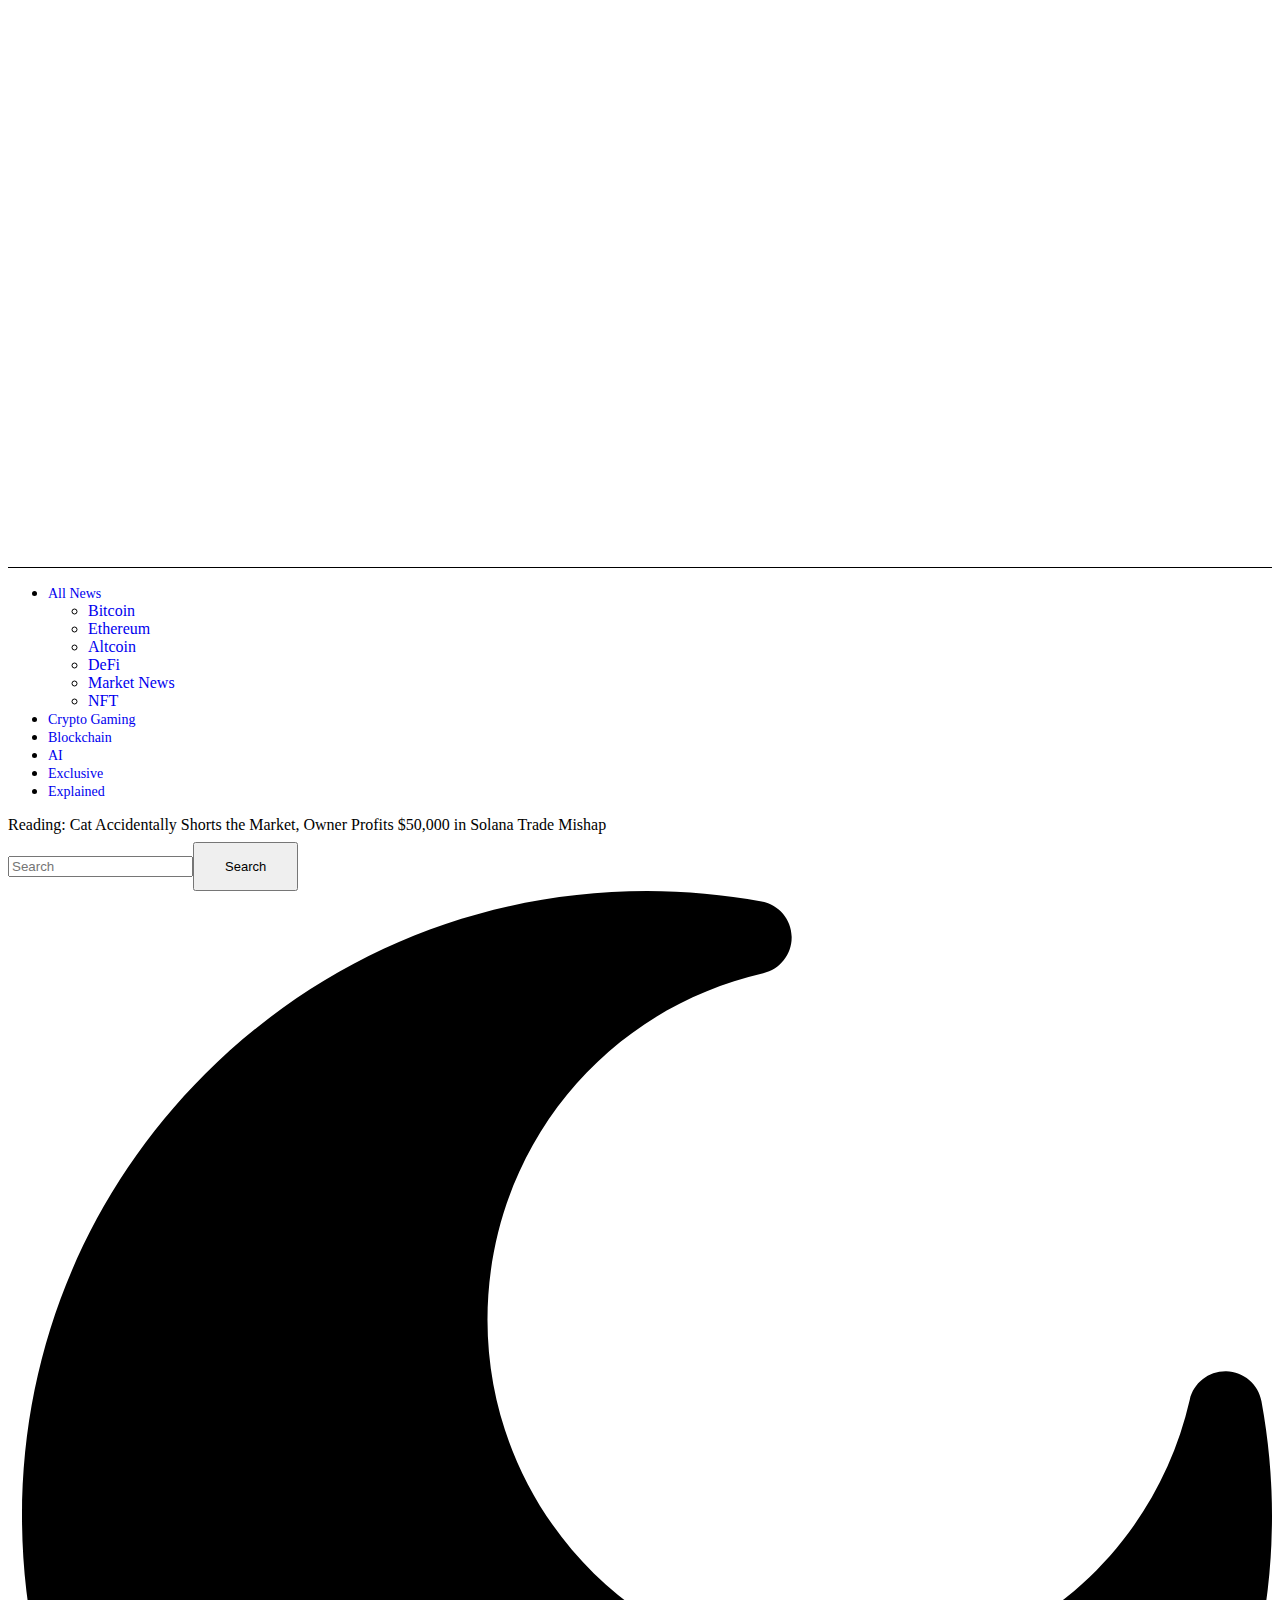
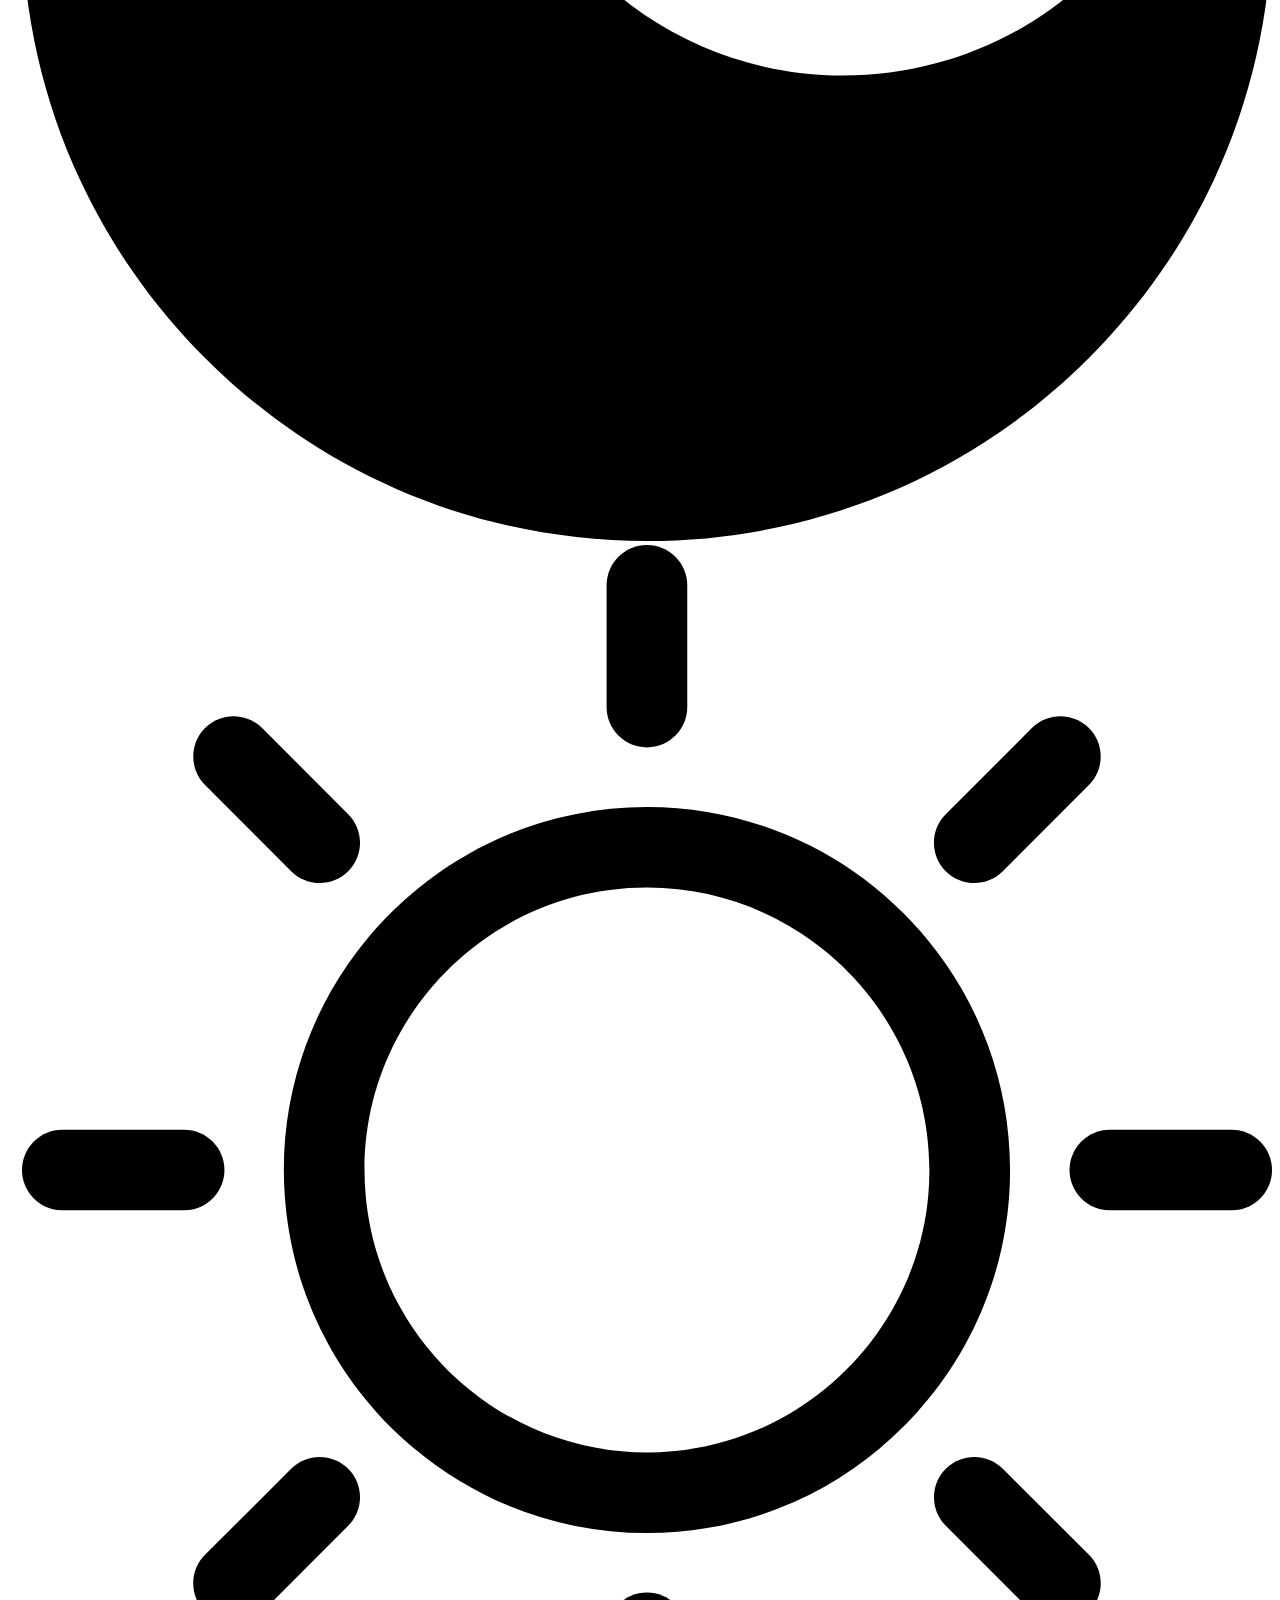
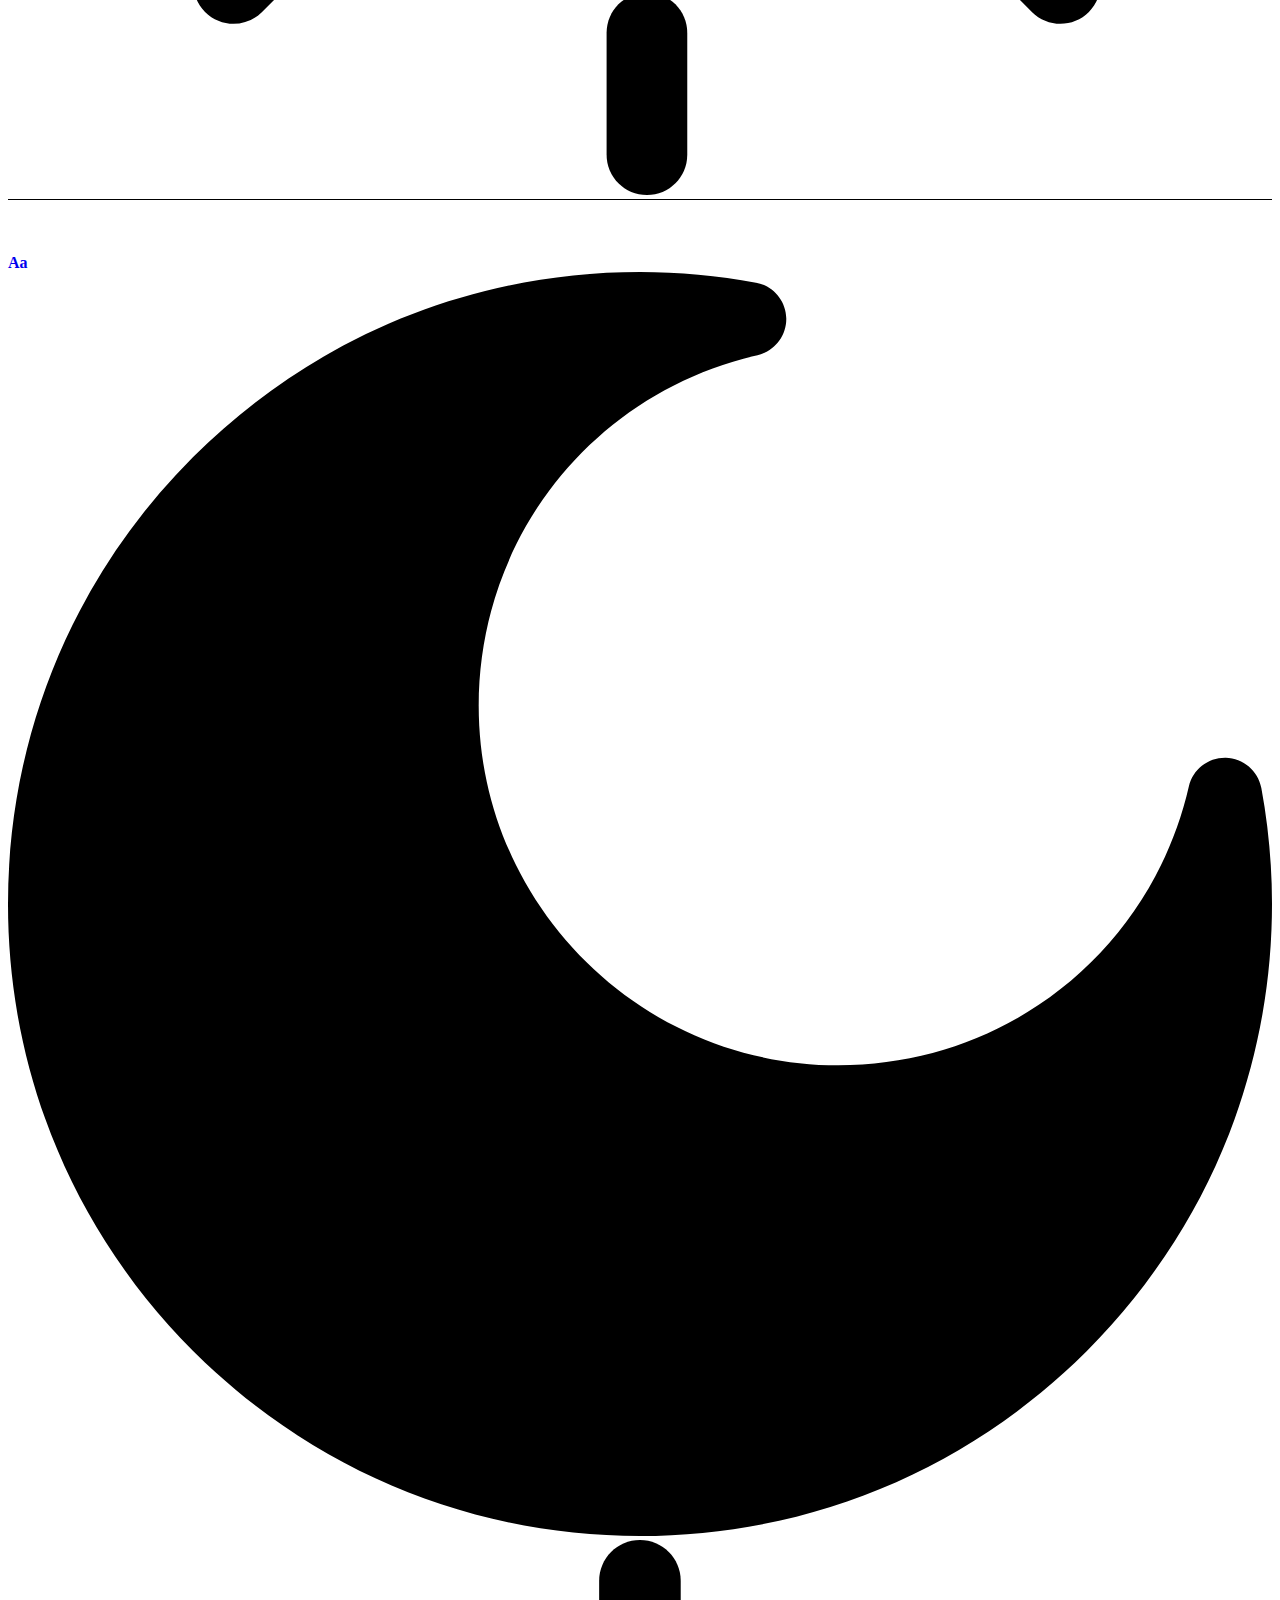
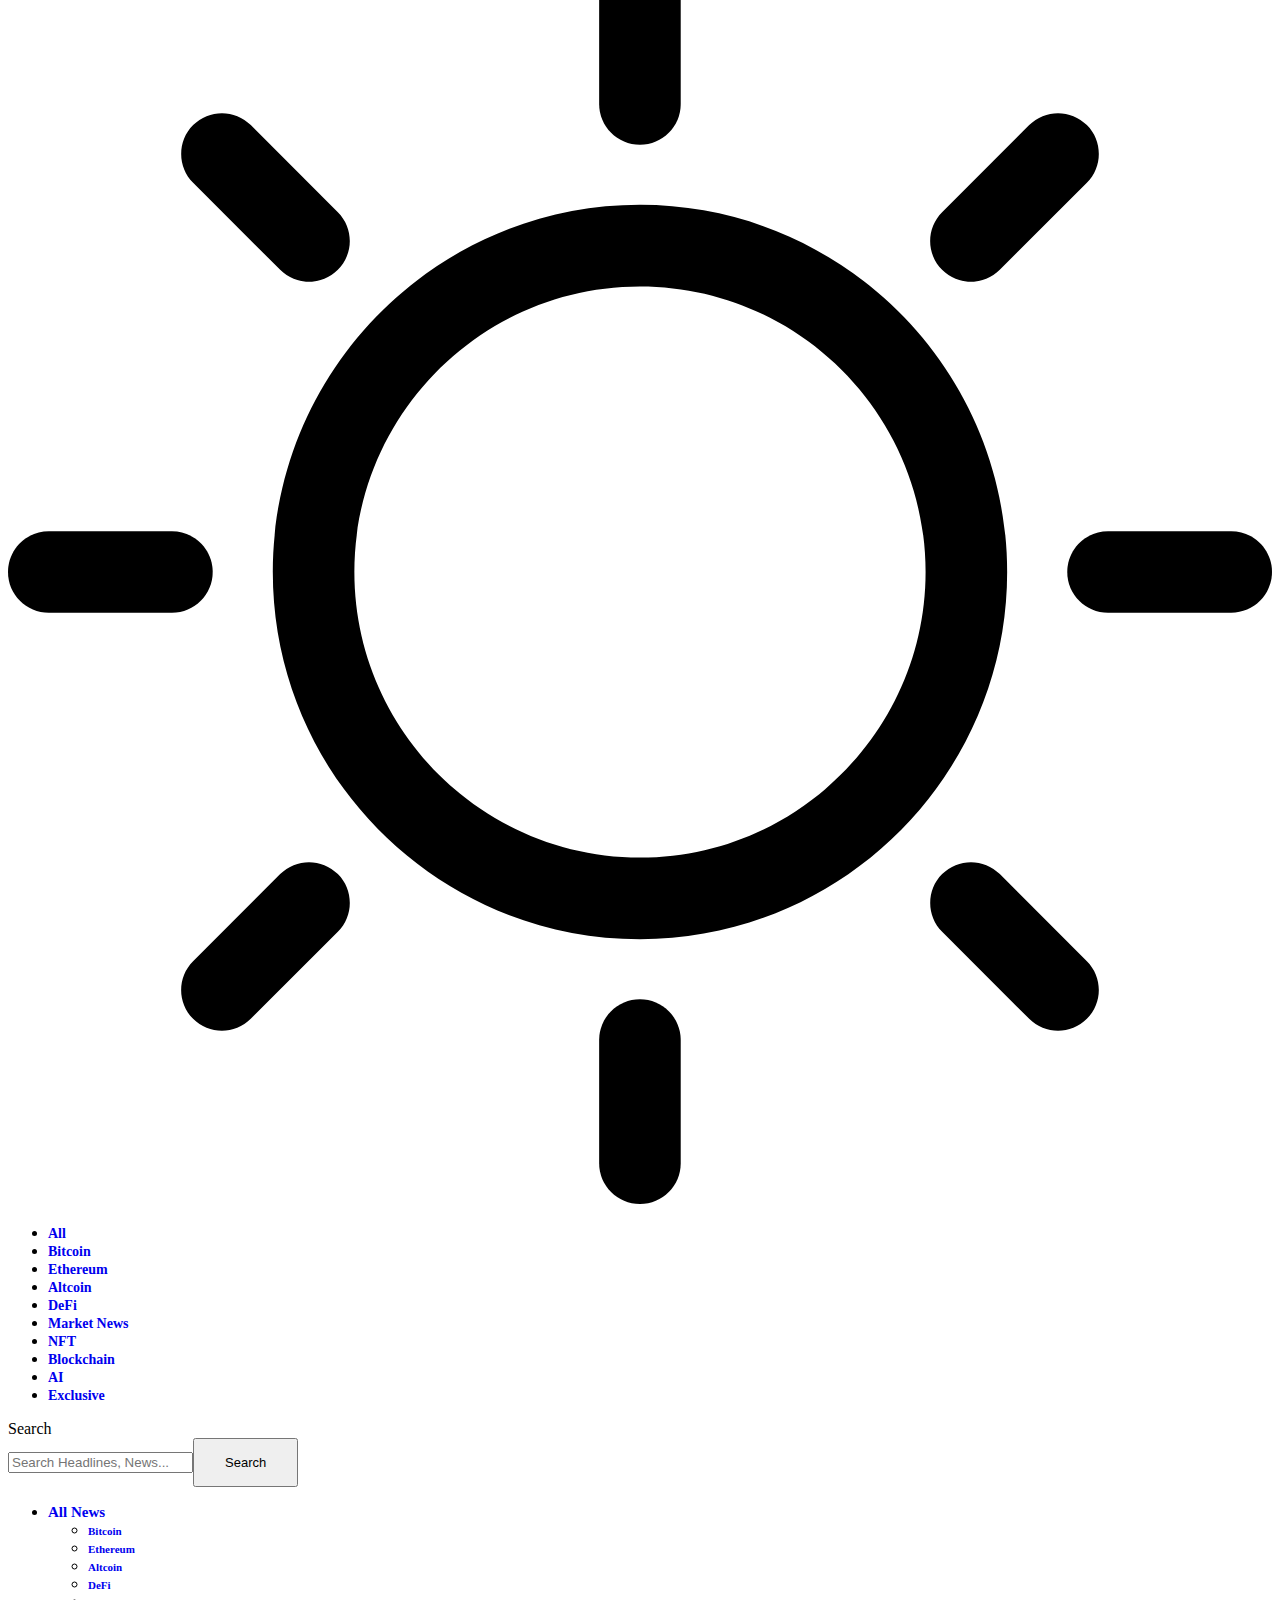
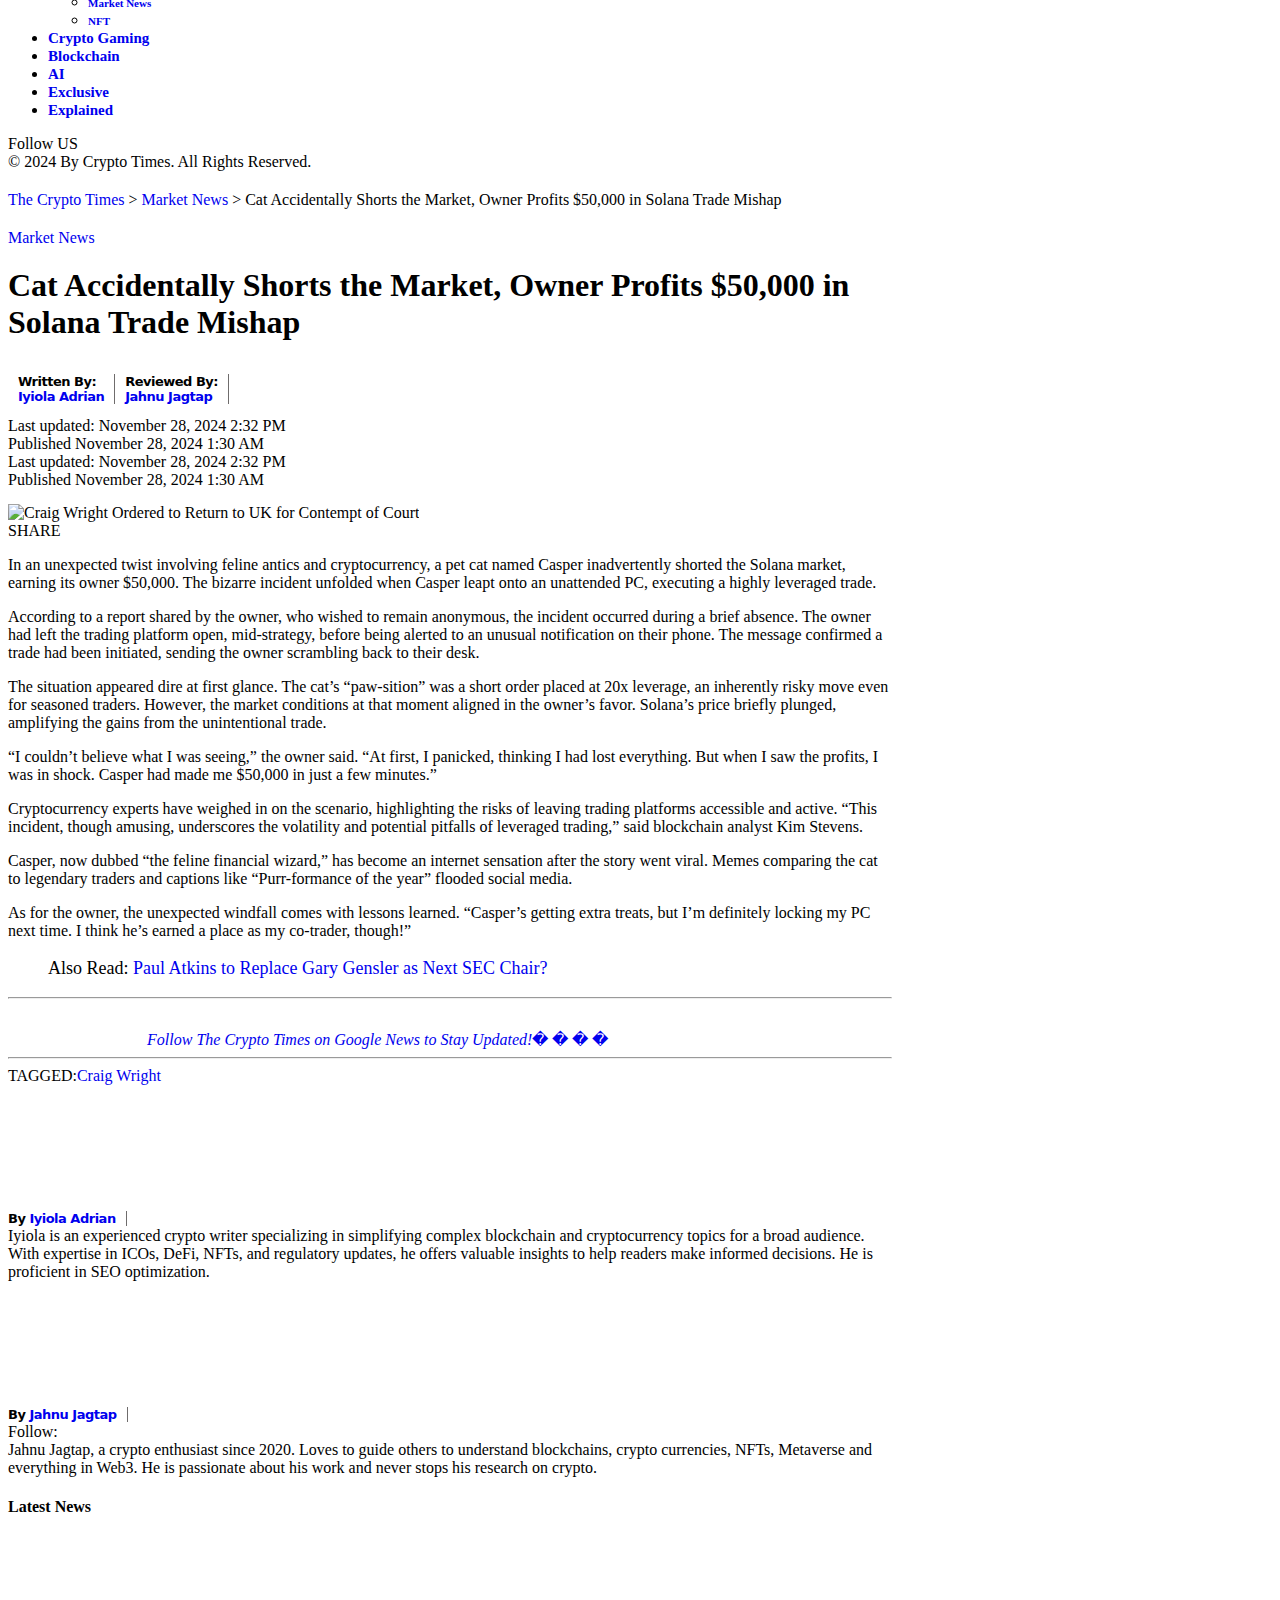
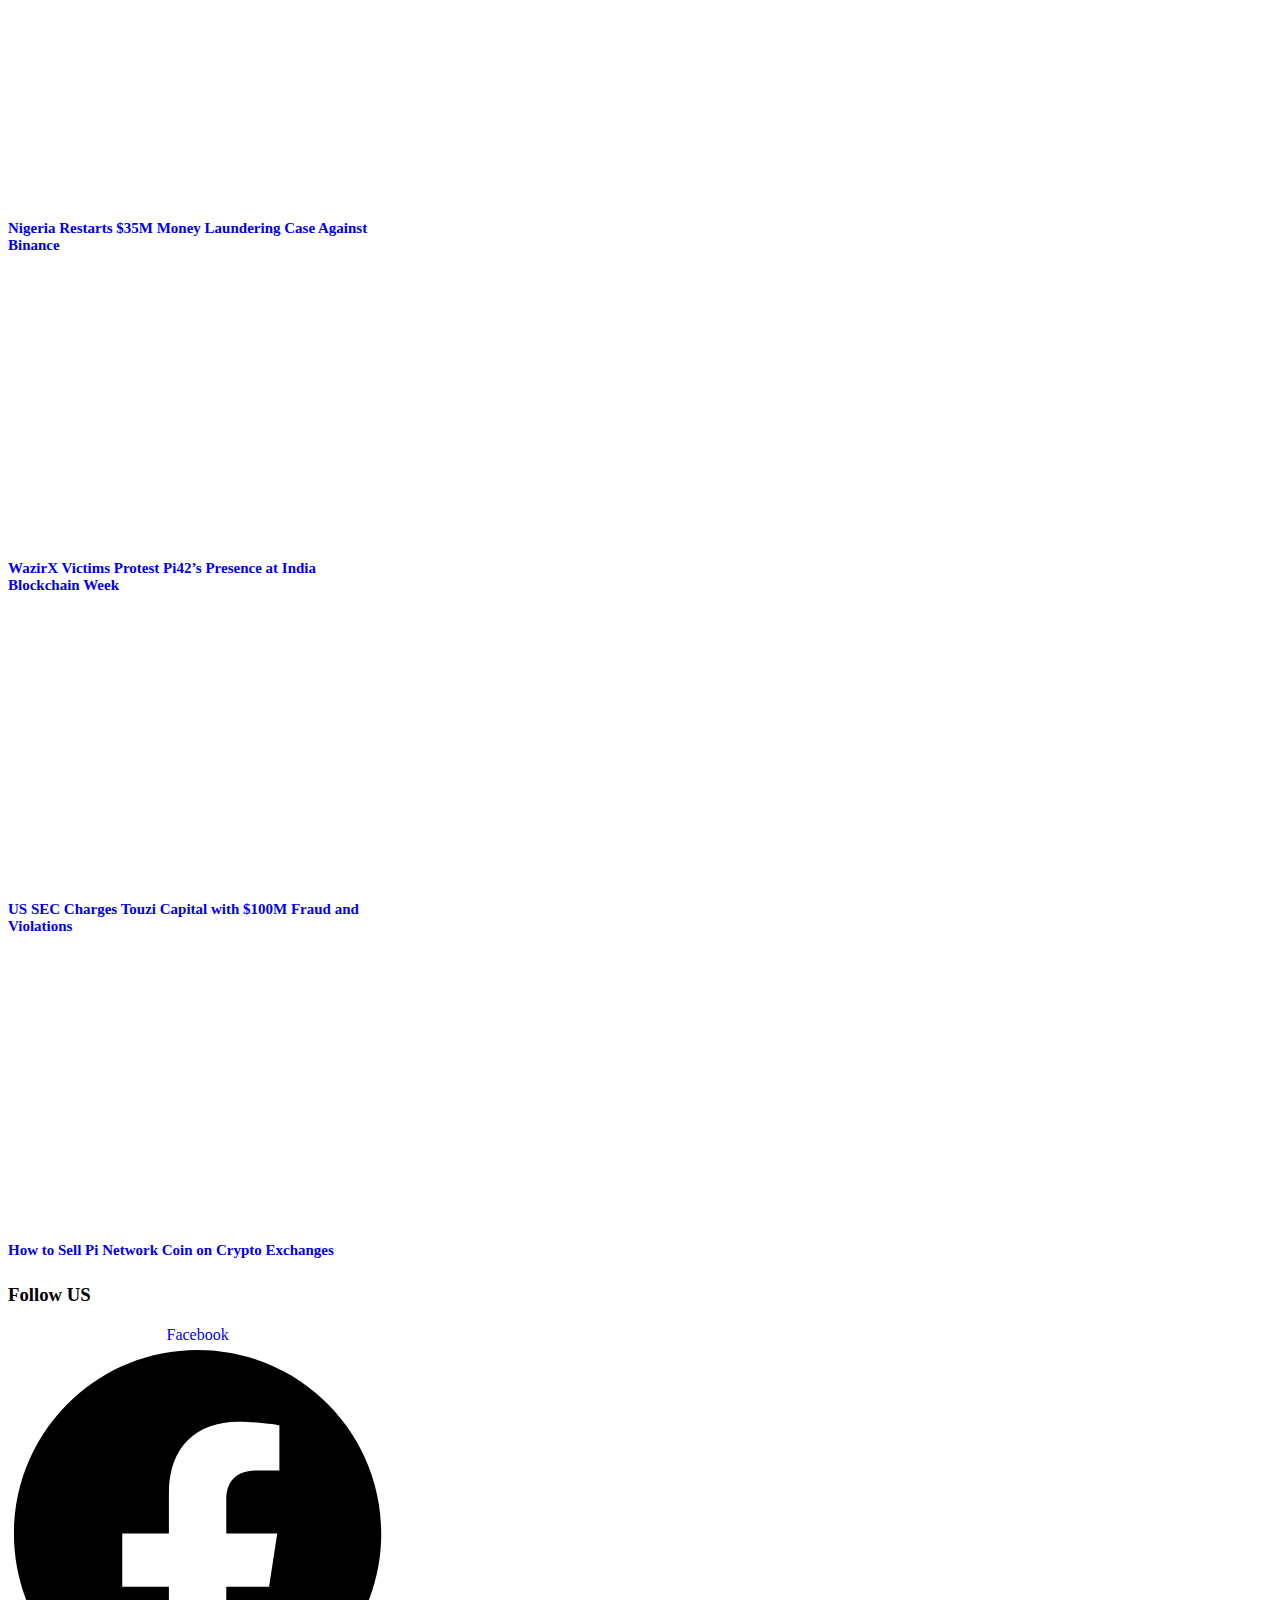
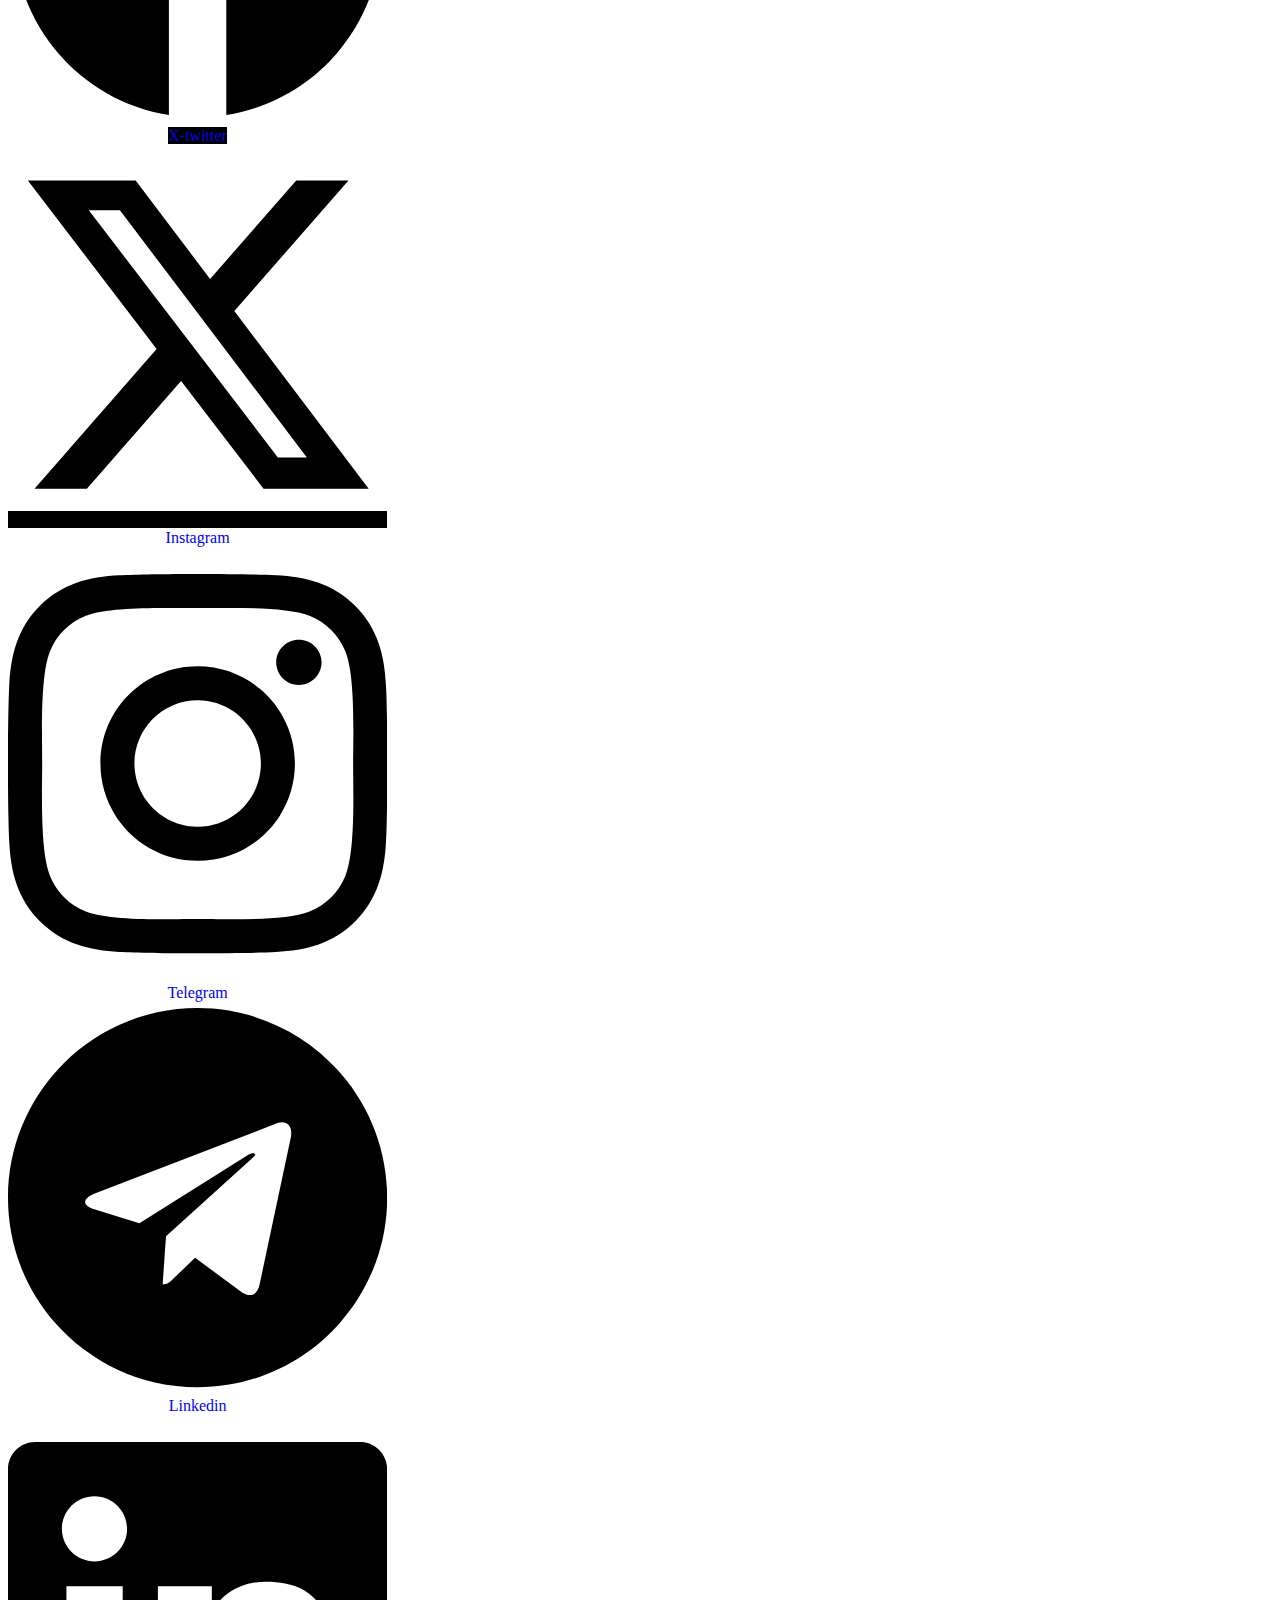
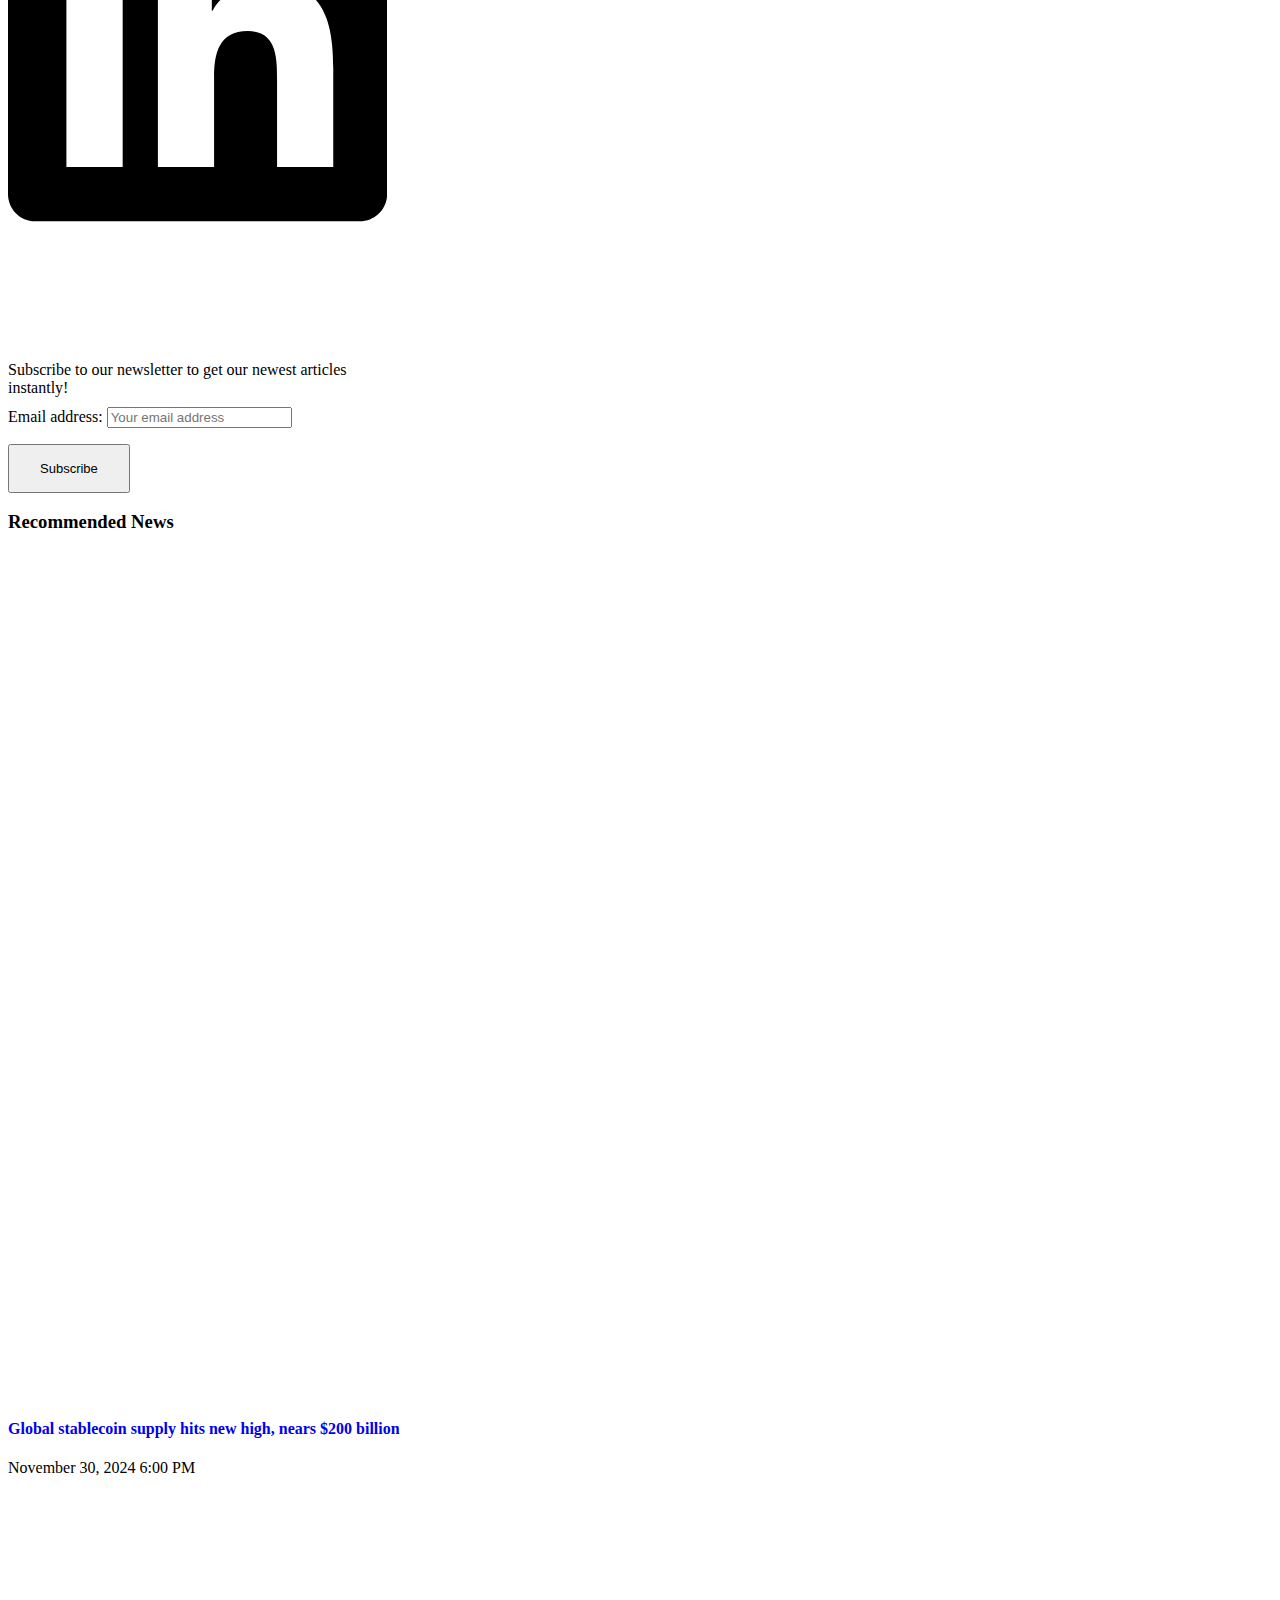
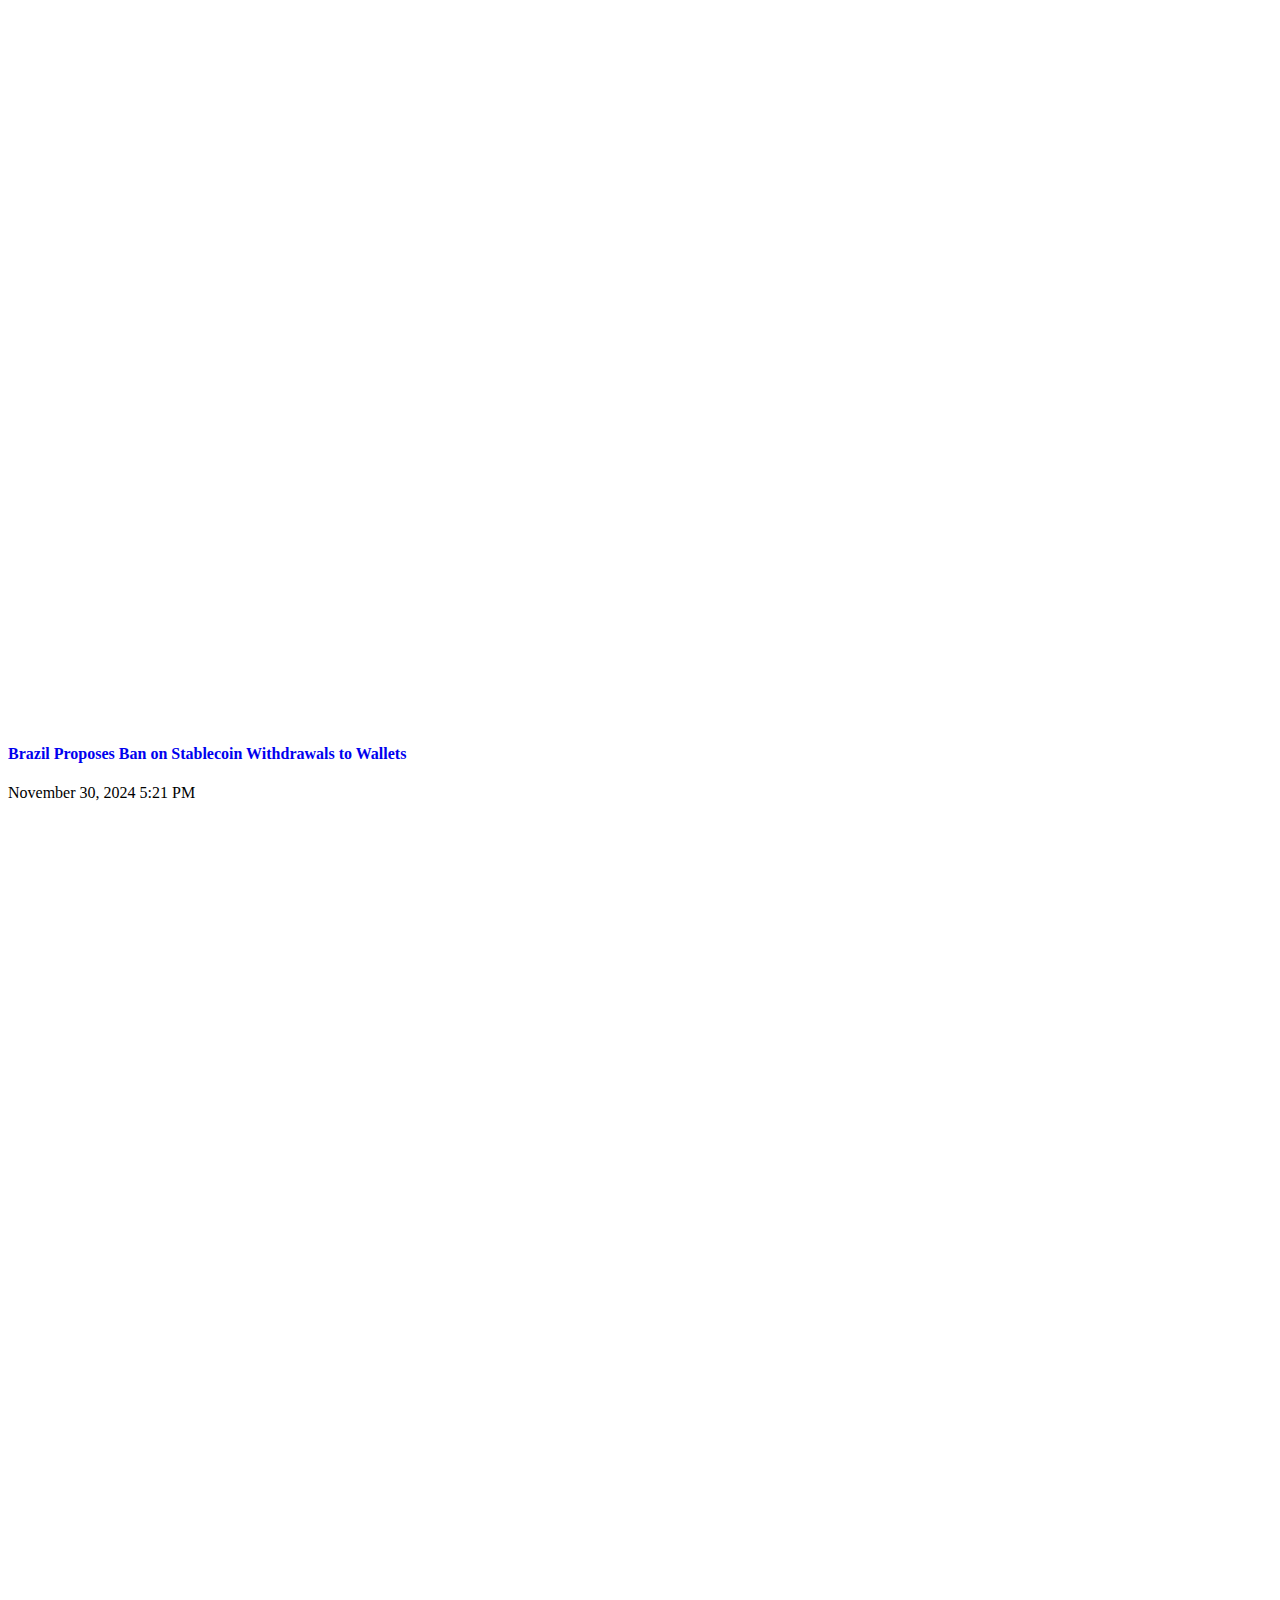
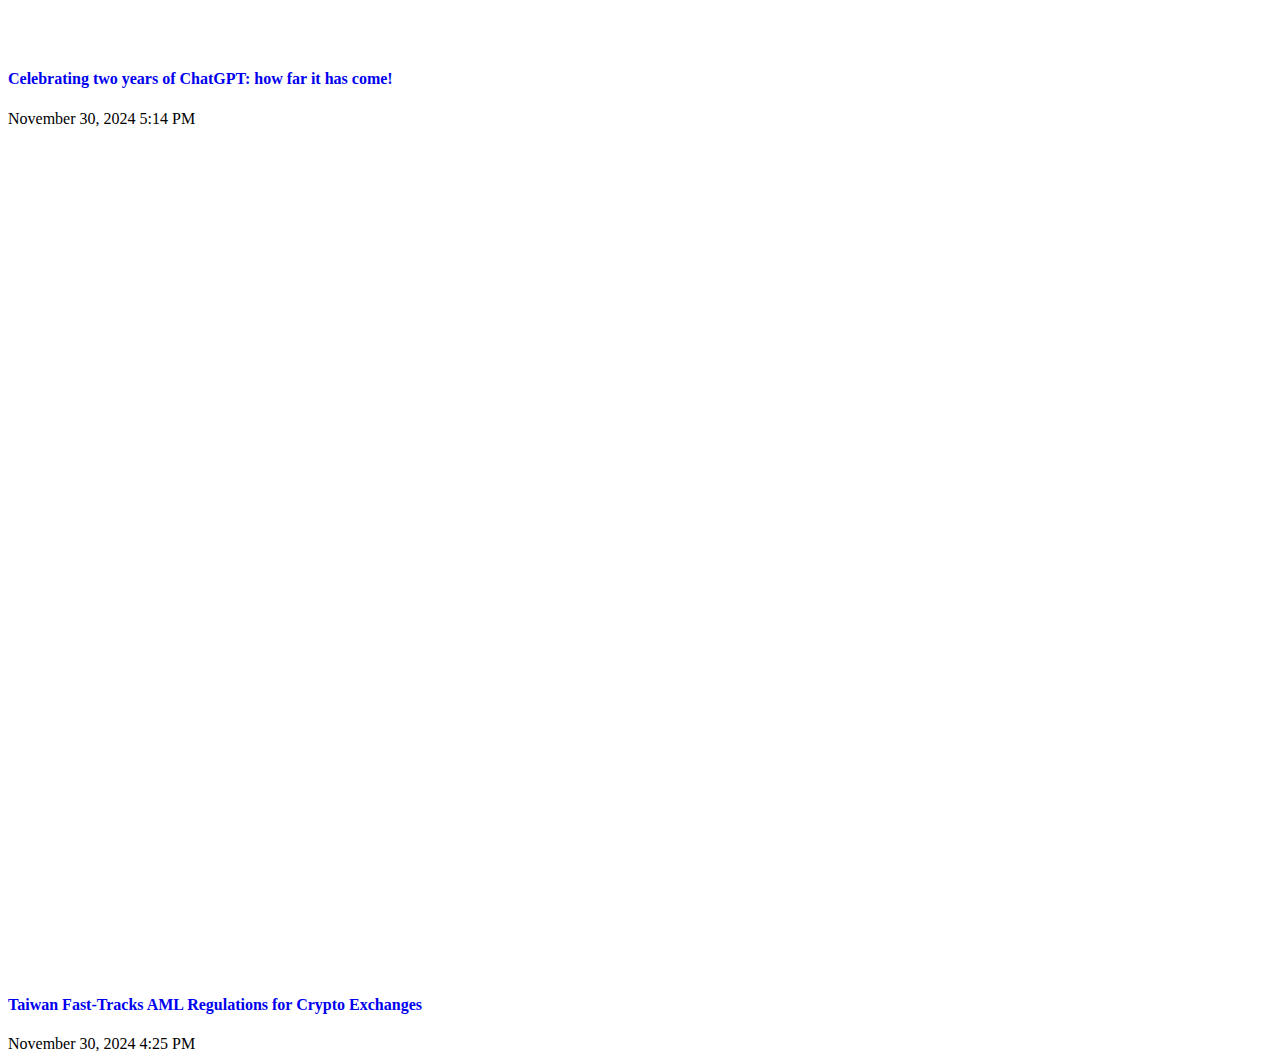
==== cat-accidentally-shorts-market-and-profits-50000-dollars/index.html @ 92e98025 "Initial commit" ====
<!DOCTYPE html><html lang="en-US" prefix="og: https://ogp.me/ns#"><head><meta charset="UTF-8"><script async="" src="js/gtm.js"></script><script id="CleverCoreLoader86918" src="js/f812d3fd4ca3f83b8e737665e6733b2d.js" async="" type="text/javascript" data-target="null" data-callback="put-your-callback-function-here" data-callback-url-click="put-your-click-macro-here" data-callback-url-view="put-your-view-macro-here"></script><script>if(navigator.userAgent.match(/MSIE|Internet Explorer/i)||navigator.userAgent.match(/Trident\/7\..*?rv:11/i)){var href=document.location.href;if(!href.match(/[?&]nowprocket/)){if(href.indexOf("?")==-1){if(href.indexOf("#")==-1){document.location.href=href+"?nowprocket=1"}else{document.location.href=href.replace("#","?nowprocket=1#")}}else{if(href.indexOf("#")==-1){document.location.href=href+"&nowprocket=1"}else{document.location.href=href.replace("#","&nowprocket=1#")}}}}</script><script>(()=>{class RocketLazyLoadScripts{constructor(){this.v="1.2.6",this.triggerEvents=["keydown","mousedown","mousemove","touchmove","touchstart","touchend","wheel"],this.userEventHandler=this.t.bind(this),this.touchStartHandler=this.i.bind(this),this.touchMoveHandler=this.o.bind(this),this.touchEndHandler=this.h.bind(this),this.clickHandler=this.u.bind(this),this.interceptedClicks=[],this.interceptedClickListeners=[],this.l(this),window.addEventListener("pageshow",(t=>{this.persisted=t.persisted,this.everythingLoaded&&this.m()})),this.CSPIssue=sessionStorage.getItem("rocketCSPIssue"),document.addEventListener("securitypolicyviolation",(t=>{this.CSPIssue||"script-src-elem"!==t.violatedDirective||"data"!==t.blockedURI||(this.CSPIssue=!0,sessionStorage.setItem("rocketCSPIssue",!0))})),document.addEventListener("DOMContentLoaded",(()=>{this.k()})),this.delayedScripts={normal:[],async:[],defer:[]},this.trash=[],this.allJQueries=[]}p(t){document.hidden?t.t():(this.triggerEvents.forEach((e=>window.addEventListener(e,t.userEventHandler,{passive:!0}))),window.addEventListener("touchstart",t.touchStartHandler,{passive:!0}),window.addEventListener("mousedown",t.touchStartHandler),document.addEventListener("visibilitychange",t.userEventHandler))}_(){this.triggerEvents.forEach((t=>window.removeEventListener(t,this.userEventHandler,{passive:!0}))),document.removeEventListener("visibilitychange",this.userEventHandler)}i(t){"HTML"!==t.target.tagName&&(window.addEventListener("touchend",this.touchEndHandler),window.addEventListener("mouseup",this.touchEndHandler),window.addEventListener("touchmove",this.touchMoveHandler,{passive:!0}),window.addEventListener("mousemove",this.touchMoveHandler),t.target.addEventListener("click",this.clickHandler),this.L(t.target,!0),this.S(t.target,"onclick","rocket-onclick"),this.C())}o(t){window.removeEventListener("touchend",this.touchEndHandler),window.removeEventListener("mouseup",this.touchEndHandler),window.removeEventListener("touchmove",this.touchMoveHandler,{passive:!0}),window.removeEventListener("mousemove",this.touchMoveHandler),t.target.removeEventListener("click",this.clickHandler),this.L(t.target,!1),this.S(t.target,"rocket-onclick","onclick"),this.M()}h(){window.removeEventListener("touchend",this.touchEndHandler),window.removeEventListener("mouseup",this.touchEndHandler),window.removeEventListener("touchmove",this.touchMoveHandler,{passive:!0}),window.removeEventListener("mousemove",this.touchMoveHandler)}u(t){t.target.removeEventListener("click",this.clickHandler),this.L(t.target,!1),this.S(t.target,"rocket-onclick","onclick"),this.interceptedClicks.push(t),t.preventDefault(),t.stopPropagation(),t.stopImmediatePropagation(),this.M()}O(){window.removeEventListener("touchstart",this.touchStartHandler,{passive:!0}),window.removeEventListener("mousedown",this.touchStartHandler),this.interceptedClicks.forEach((t=>{t.target.dispatchEvent(new MouseEvent("click",{view:t.view,bubbles:!0,cancelable:!0}))}))}l(t){EventTarget.prototype.addEventListenerWPRocketBase=EventTarget.prototype.addEventListener,EventTarget.prototype.addEventListener=function(e,i,o){"click"!==e||t.windowLoaded||i===t.clickHandler||t.interceptedClickListeners.push({target:this,func:i,options:o}),(this||window).addEventListenerWPRocketBase(e,i,o)}}L(t,e){this.interceptedClickListeners.forEach((i=>{i.target===t&&(e?t.removeEventListener("click",i.func,i.options):t.addEventListener("click",i.func,i.options))})),t.parentNode!==document.documentElement&&this.L(t.parentNode,e)}D(){return new Promise((t=>{this.P?this.M=t:t()}))}C(){this.P=!0}M(){this.P=!1}S(t,e,i){t.hasAttribute&&t.hasAttribute(e)&&(event.target.setAttribute(i,event.target.getAttribute(e)),event.target.removeAttribute(e))}t(){this._(this),"loading"===document.readyState?document.addEventListener("DOMContentLoaded",this.R.bind(this)):this.R()}k(){let t=[];document.querySelectorAll("script[type=rocketlazyloadscript][data-rocket-src]").forEach((e=>{let i=e.getAttribute("data-rocket-src");if(i&&!i.startsWith("data:")){0===i.indexOf("//")&&(i=location.protocol+i);try{const o=new URL(i).origin;o!==location.origin&&t.push({src:o,crossOrigin:e.crossOrigin||"module"===e.getAttribute("data-rocket-type")})}catch(t){}}})),t=[...new Map(t.map((t=>[JSON.stringify(t),t]))).values()],this.T(t,"preconnect")}async R(){this.lastBreath=Date.now(),this.j(this),this.F(this),this.I(),this.W(),this.q(),await this.A(this.delayedScripts.normal),await this.A(this.delayedScripts.defer),await this.A(this.delayedScripts.async);try{await this.U(),await this.H(this),await this.J()}catch(t){console.error(t)}window.dispatchEvent(new Event("rocket-allScriptsLoaded")),this.everythingLoaded=!0,this.D().then((()=>{this.O()})),this.N()}W(){document.querySelectorAll("script[type=rocketlazyloadscript]").forEach((t=>{t.hasAttribute("data-rocket-src")?t.hasAttribute("async")&&!1!==t.async?this.delayedScripts.async.push(t):t.hasAttribute("defer")&&!1!==t.defer||"module"===t.getAttribute("data-rocket-type")?this.delayedScripts.defer.push(t):this.delayedScripts.normal.push(t):this.delayedScripts.normal.push(t)}))}async B(t){if(await this.G(),!0!==t.noModule||!("noModule"in HTMLScriptElement.prototype))return new Promise((e=>{let i;function o(){(i||t).setAttribute("data-rocket-status","executed"),e()}try{if(navigator.userAgent.indexOf("Firefox/")>0||""===navigator.vendor||this.CSPIssue)i=document.createElement("script"),[...t.attributes].forEach((t=>{let e=t.nodeName;"type"!==e&&("data-rocket-type"===e&&(e="type"),"data-rocket-src"===e&&(e="src"),i.setAttribute(e,t.nodeValue))})),t.text&&(i.text=t.text),i.hasAttribute("src")?(i.addEventListener("load",o),i.addEventListener("error",(function(){i.setAttribute("data-rocket-status","failed-network"),e()})),setTimeout((()=>{i.isConnected||e()}),1)):(i.text=t.text,o()),t.parentNode.replaceChild(i,t);else{const i=t.getAttribute("data-rocket-type"),s=t.getAttribute("data-rocket-src");i?(t.type=i,t.removeAttribute("data-rocket-type")):t.removeAttribute("type"),t.addEventListener("load",o),t.addEventListener("error",(i=>{this.CSPIssue&&i.target.src.startsWith("data:")?(console.log("WPRocket: data-uri blocked by CSP -> fallback"),t.removeAttribute("src"),this.B(t).then(e)):(t.setAttribute("data-rocket-status","failed-network"),e())})),s?(t.removeAttribute("data-rocket-src"),t.src=s):t.src="data:text/javascript;base64,"+window.btoa(unescape(encodeURIComponent(t.text)))}}catch(i){t.setAttribute("data-rocket-status","failed-transform"),e()}}));t.setAttribute("data-rocket-status","skipped")}async A(t){const e=t.shift();return e&&e.isConnected?(await this.B(e),this.A(t)):Promise.resolve()}q(){this.T([...this.delayedScripts.normal,...this.delayedScripts.defer,...this.delayedScripts.async],"preload")}T(t,e){var i=document.createDocumentFragment();t.forEach((t=>{const o=t.getAttribute&&t.getAttribute("data-rocket-src")||t.src;if(o&&!o.startsWith("data:")){const s=document.createElement("link");s.href=o,s.rel=e,"preconnect"!==e&&(s.as="script"),t.getAttribute&&"module"===t.getAttribute("data-rocket-type")&&(s.crossOrigin=!0),t.crossOrigin&&(s.crossOrigin=t.crossOrigin),t.integrity&&(s.integrity=t.integrity),i.appendChild(s),this.trash.push(s)}})),document.head.appendChild(i)}j(t){let e={};function i(i,o){return e[o].eventsToRewrite.indexOf(i)>=0&&!t.everythingLoaded?"rocket-"+i:i}function o(t,o){!function(t){e[t]||(e[t]={originalFunctions:{add:t.addEventListener,remove:t.removeEventListener},eventsToRewrite:[]},t.addEventListener=function(){arguments[0]=i(arguments[0],t),e[t].originalFunctions.add.apply(t,arguments)},t.removeEventListener=function(){arguments[0]=i(arguments[0],t),e[t].originalFunctions.remove.apply(t,arguments)})}(t),e[t].eventsToRewrite.push(o)}function s(e,i){let o=e[i];e[i]=null,Object.defineProperty(e,i,{get:()=>o||function(){},set(s){t.everythingLoaded?o=s:e["rocket"+i]=o=s}})}o(document,"DOMContentLoaded"),o(window,"DOMContentLoaded"),o(window,"load"),o(window,"pageshow"),o(document,"readystatechange"),s(document,"onreadystatechange"),s(window,"onload"),s(window,"onpageshow");try{Object.defineProperty(document,"readyState",{get:()=>t.rocketReadyState,set(e){t.rocketReadyState=e},configurable:!0}),document.readyState="loading"}catch(t){console.log("WPRocket DJE readyState conflict, bypassing")}}F(t){let e;function i(e){return t.everythingLoaded?e:e.split(" ").map((t=>"load"===t||0===t.indexOf("load.")?"rocket-jquery-load":t)).join(" ")}function o(o){function s(t){const e=o.fn[t];o.fn[t]=o.fn.init.prototype[t]=function(){return this[0]===window&&("string"==typeof arguments[0]||arguments[0]instanceof String?arguments[0]=i(arguments[0]):"object"==typeof arguments[0]&&Object.keys(arguments[0]).forEach((t=>{const e=arguments[0][t];delete arguments[0][t],arguments[0][i(t)]=e}))),e.apply(this,arguments),this}}o&&o.fn&&!t.allJQueries.includes(o)&&(o.fn.ready=o.fn.init.prototype.ready=function(e){return t.domReadyFired?e.bind(document)(o):document.addEventListener("rocket-DOMContentLoaded",(()=>e.bind(document)(o))),o([])},s("on"),s("one"),t.allJQueries.push(o)),e=o}o(window.jQuery),Object.defineProperty(window,"jQuery",{get:()=>e,set(t){o(t)}})}async H(t){const e=document.querySelector("script[data-webpack]");e&&(await async function(){return new Promise((t=>{e.addEventListener("load",t),e.addEventListener("error",t)}))}(),await t.K(),await t.H(t))}async U(){this.domReadyFired=!0;try{document.readyState="interactive"}catch(t){}await this.G(),document.dispatchEvent(new Event("rocket-readystatechange")),await this.G(),document.rocketonreadystatechange&&document.rocketonreadystatechange(),await this.G(),document.dispatchEvent(new Event("rocket-DOMContentLoaded")),await this.G(),window.dispatchEvent(new Event("rocket-DOMContentLoaded"))}async J(){try{document.readyState="complete"}catch(t){}await this.G(),document.dispatchEvent(new Event("rocket-readystatechange")),await this.G(),document.rocketonreadystatechange&&document.rocketonreadystatechange(),await this.G(),window.dispatchEvent(new Event("rocket-load")),await this.G(),window.rocketonload&&window.rocketonload(),await this.G(),this.allJQueries.forEach((t=>t(window).trigger("rocket-jquery-load"))),await this.G();const t=new Event("rocket-pageshow");t.persisted=this.persisted,window.dispatchEvent(t),await this.G(),window.rocketonpageshow&&window.rocketonpageshow({persisted:this.persisted}),this.windowLoaded=!0}m(){document.onreadystatechange&&document.onreadystatechange(),window.onload&&window.onload(),window.onpageshow&&window.onpageshow({persisted:this.persisted})}I(){const t=new Map;document.write=document.writeln=function(e){const i=document.currentScript;i||console.error("WPRocket unable to document.write this: "+e);const o=document.createRange(),s=i.parentElement;let n=t.get(i);void 0===n&&(n=i.nextSibling,t.set(i,n));const c=document.createDocumentFragment();o.setStart(c,0),c.appendChild(o.createContextualFragment(e)),s.insertBefore(c,n)}}async G(){Date.now()-this.lastBreath>45&&(await this.K(),this.lastBreath=Date.now())}async K(){return document.hidden?new Promise((t=>setTimeout(t))):new Promise((t=>requestAnimationFrame(t)))}N(){this.trash.forEach((t=>t.remove()))}static run(){const t=new RocketLazyLoadScripts;t.p(t)}}RocketLazyLoadScripts.run()})();</script>
    
    <meta http-equiv="X-UA-Compatible" content="IE=edge">
	<meta name="viewport" content="width=device-width, initial-scale=1.0">
    <link rel="profile" href="https://gmpg.org/xfn/11">
	    <style>
        #wpadminbar #wp-admin-bar-p404_free_top_button .ab-icon:before {
            content: "\f103";
            color: red;
            top: 2px;
        }
    </style>
	<style>img:is([sizes="auto" i], [sizes^="auto," i]) { contain-intrinsic-size: 3000px 1500px }</style>
	
<!-- Search Engine Optimization by Rank Math PRO - https://rankmath.com/ -->
<title>Cat Accidentally Shorts the Market, Owner Profits $50,000 in Solana Trade Mishap</title><link rel="preload" href="https://www.cryptotimes.io/wp-content/cache/perfmatters/www.cryptotimes.io/css/post.used.css?ver=1732975400" as="style" onload="this.rel='stylesheet';this.removeAttribute('onload');"><link rel="stylesheet" id="perfmatters-used-css" href="css/post.used.css" media="all"><link rel="preload" data-rocket-preload="" as="image" imagesrcset="https://www.cryptotimes.io/wp-content/uploads/2024/11/Craig-Wright-Ordered-to-Return-to-UK-for-Contempt-of-Court-1-860x484.jpg.webp 860w, https://www.cryptotimes.io/wp-content/uploads/2024/11/Craig-Wright-Ordered-to-Return-to-UK-for-Contempt-of-Court-1.jpg.webp 1280w" imagesizes="(max-width: 860px) 100vw, 860px" fetchpriority="high">
<meta name="description" content="Craig Wright is ordered to return to the UK for a contempt hearing after his autism excuse for not attending in person was rejected by the court.">
<meta name="robots" content="follow, index, max-snippet:-1, max-video-preview:-1, max-image-preview:large">
<link rel="canonical" href="https://www.cryptotimes.io/2024/11/28/craig-wright-ordered-to-return-to-uk-for-contempt-of-court/">
<meta property="og:locale" content="en_US">
<meta property="og:type" content="article">
<meta property="og:title" content="Craig Wright Ordered to Return to UK for Contempt of Court">
<meta property="og:description" content="Craig Wright is ordered to return to the UK for a contempt hearing after his autism excuse for not attending in person was rejected by the court.">
<meta property="og:url" content="https://www.cryptotimes.io/2024/11/28/craig-wright-ordered-to-return-to-uk-for-contempt-of-court/">
<meta property="og:site_name" content="The Crypto Times">
<meta property="article:publisher" content="https://facebook.com/CryptoTimes.io">
<meta property="article:tag" content="Craig Wright">
<meta property="article:section" content="Market News">
<meta property="og:updated_time" content="2024-11-28T14:32:42+05:30">
<meta property="og:image" content="images/Craig-Wright-Ordered-to-Return-to-UK-for-Contempt-of-Court-1.jpg">
<meta property="og:image:secure_url" content="images/Craig-Wright-Ordered-to-Return-to-UK-for-Contempt-of-Court-1.jpg">
<meta property="og:image:width" content="1280">
<meta property="og:image:height" content="720">
<meta property="og:image:alt" content="Craig Wright Ordered to Return to UK for Contempt of Court">
<meta property="og:image:type" content="image/jpeg">
<meta property="article:published_time" content="2024-11-28T01:30:22+05:30">
<meta property="article:modified_time" content="2024-11-28T14:32:42+05:30">
<meta name="twitter:card" content="summary_large_image">
<meta name="twitter:title" content="Craig Wright Ordered to Return to UK for Contempt of Court">
<meta name="twitter:description" content="Craig Wright is ordered to return to the UK for a contempt hearing after his autism excuse for not attending in person was rejected by the court.">
<meta name="twitter:site" content="@CryptoTimes_io">
<meta name="twitter:creator" content="@CryptoTimes_io">
<meta name="twitter:image" content="https://www.cryptotimes.io/wp-content/uploads/2024/11/Craig-Wright-Ordered-to-Return-to-UK-for-Contempt-of-Court-1.jpg">
<meta name="twitter:label1" content="Written by">
<meta name="twitter:data1" content="Iyiola Adrian">
<meta name="twitter:label2" content="Time to read">
<meta name="twitter:data2" content="1 minute">
<script type="application/ld+json" class="rank-math-schema-pro">{"@context":"https://schema.org","@graph":[{"@type":"Organization","@id":"https://www.cryptotimes.io/#organization","name":"Iyiola Adrian","sameAs":["https://facebook.com/CryptoTimes.io","https://twitter.com/CryptoTimes_io"],"logo":{"@type":"ImageObject","@id":"https://www.cryptotimes.io/wp-content/uploads/2024/02/Iyiola-Adrian-96x96.jpg","url":"https://www.cryptotimes.io/wp-content/uploads/2024/02/Iyiola-Adrian-96x96.jpg","caption":"Iyiola Adrian","inLanguage":"en-US"}},{"@type":"WebSite","@id":"https://www.cryptotimes.io/#website","url":"https://www.cryptotimes.io","name":"The Crypto Times","alternateName":"Crypto Times","publisher":{"@id":"https://www.cryptotimes.io/#organization"},"inLanguage":"en-US"},{"@type":"ImageObject","@id":"https://www.cryptotimes.io/wp-content/uploads/2024/11/Craig-Wright-Ordered-to-Return-to-UK-for-Contempt-of-Court-1.jpg","url":"https://www.cryptotimes.io/wp-content/uploads/2024/11/Craig-Wright-Ordered-to-Return-to-UK-for-Contempt-of-Court-1.jpg","width":"1280","height":"720","caption":"Craig Wright Ordered to Return to UK for Contempt of Court","inLanguage":"en-US"},{"@type":"WebPage","@id":"https://www.cryptotimes.io/2024/11/28/craig-wright-ordered-to-return-to-uk-for-contempt-of-court/#webpage","url":"https://www.cryptotimes.io/2024/11/28/craig-wright-ordered-to-return-to-uk-for-contempt-of-court/","name":"Craig Wright Ordered to Return to UK for Contempt of Court","datePublished":"2024-11-28T01:30:22+05:30","dateModified":"2024-11-28T14:32:42+05:30","isPartOf":{"@id":"https://www.cryptotimes.io/#website"},"primaryImageOfPage":{"@id":"https://www.cryptotimes.io/wp-content/uploads/2024/11/Craig-Wright-Ordered-to-Return-to-UK-for-Contempt-of-Court-1.jpg"},"inLanguage":"en-US"},{"@type":"Person","@id":"https://www.cryptotimes.io/author/iyiola/","name":"Iyiola Adrian","description":"Iyiola is an experienced crypto writer specializing in simplifying complex blockchain and cryptocurrency topics for a broad audience. With expertise in ICOs, DeFi, NFTs, and regulatory updates, he offers valuable insights to help readers make informed decisions. He is proficient in SEO optimization.","url":"https://www.cryptotimes.io/author/iyiola/","image":{"@type":"ImageObject","@id":"https://www.cryptotimes.io/wp-content/uploads/2024/02/Iyiola-Adrian-96x96.jpg","url":"https://www.cryptotimes.io/wp-content/uploads/2024/02/Iyiola-Adrian-96x96.jpg","caption":"Iyiola Adrian","inLanguage":"en-US"}},{"@type":"NewsArticle","headline":"Craig Wright Ordered to Return to UK for Contempt of Court","datePublished":"2024-11-28T01:30:22+05:30","dateModified":"2024-11-28T14:32:42+05:30","author":[{"@type":"Person","@id":"https://www.cryptotimes.io/author/iyiola/","name":"Iyiola Adrian","description":"Iyiola is an experienced crypto writer specializing in simplifying complex blockchain and cryptocurrency topics for a broad audience. With expertise in ICOs, DeFi, NFTs, and regulatory updates, he offers valuable insights to help readers make informed decisions. He is proficient in SEO optimization.","url":"https://www.cryptotimes.io/author/iyiola/","image":{"@type":"ImageObject","@id":"https://www.cryptotimes.io/wp-content/uploads/2024/02/Iyiola-Adrian-96x96.jpg","url":"https://www.cryptotimes.io/wp-content/uploads/2024/02/Iyiola-Adrian-96x96.jpg","caption":"Iyiola Adrian","inLanguage":"en-US"}},{"@type":"Person","@id":"https://www.cryptotimes.io/author/jahnu/","name":"Jahnu Jagtap","description":"Jahnu Jagtap, a crypto enthusiast since 2020. Loves to guide others to understand blockchains, crypto currencies, NFTs, Metaverse and everything in Web3. He is passionate about his work and never stops his research on crypto.","url":"https://www.cryptotimes.io/author/jahnu/","image":{"@type":"ImageObject","@id":"https://www.cryptotimes.io/wp-content/uploads/2024/02/Jahnu-jagtap-profile-picture-website-600x600-1-96x96.jpg","url":"https://www.cryptotimes.io/wp-content/uploads/2024/02/Jahnu-jagtap-profile-picture-website-600x600-1-96x96.jpg","caption":"Jahnu Jagtap","inLanguage":"en-US"},"jobTitle":"Crypto Analyst","sameAs":["https://www.cryptotimes.io/"]}],"publisher":{"@id":"https://www.cryptotimes.io/#organization"},"description":"Craig Wright is ordered to return to the UK for a contempt hearing after his autism excuse for not attending in person was rejected by the court.","copyrightYear":"2024","copyrightHolder":{"@id":"https://www.cryptotimes.io/#organization"},"name":"Craig Wright Ordered to Return to UK for Contempt of Court","@id":"https://www.cryptotimes.io/2024/11/28/craig-wright-ordered-to-return-to-uk-for-contempt-of-court/#richSnippet","isPartOf":{"@id":"https://www.cryptotimes.io/2024/11/28/craig-wright-ordered-to-return-to-uk-for-contempt-of-court/#webpage"},"image":{"@id":"https://www.cryptotimes.io/wp-content/uploads/2024/11/Craig-Wright-Ordered-to-Return-to-UK-for-Contempt-of-Court-1.jpg"},"inLanguage":"en-US","mainEntityOfPage":{"@id":"https://www.cryptotimes.io/2024/11/28/craig-wright-ordered-to-return-to-uk-for-contempt-of-court/#webpage"}}]}</script>
<!-- /Rank Math WordPress SEO plugin -->


<style id="wp-block-library-inline-css">
:root{--wp-admin-theme-color:#007cba;--wp-admin-theme-color--rgb:0,124,186;--wp-admin-theme-color-darker-10:#006ba1;--wp-admin-theme-color-darker-10--rgb:0,107,161;--wp-admin-theme-color-darker-20:#005a87;--wp-admin-theme-color-darker-20--rgb:0,90,135;--wp-admin-border-width-focus:2px;--wp-block-synced-color:#7a00df;--wp-block-synced-color--rgb:122,0,223;--wp-bound-block-color:var(--wp-block-synced-color)}@media (min-resolution:192dpi){:root{--wp-admin-border-width-focus:1.5px}}.wp-element-button{cursor:pointer}:root{--wp--preset--font-size--normal:16px;--wp--preset--font-size--huge:42px}:root .has-very-light-gray-background-color{background-color:#eee}:root .has-very-dark-gray-background-color{background-color:#313131}:root .has-very-light-gray-color{color:#eee}:root .has-very-dark-gray-color{color:#313131}:root .has-vivid-green-cyan-to-vivid-cyan-blue-gradient-background{background:linear-gradient(135deg,#00d084,#0693e3)}:root .has-purple-crush-gradient-background{background:linear-gradient(135deg,#34e2e4,#4721fb 50%,#ab1dfe)}:root .has-hazy-dawn-gradient-background{background:linear-gradient(135deg,#faaca8,#dad0ec)}:root .has-subdued-olive-gradient-background{background:linear-gradient(135deg,#fafae1,#67a671)}:root .has-atomic-cream-gradient-background{background:linear-gradient(135deg,#fdd79a,#004a59)}:root .has-nightshade-gradient-background{background:linear-gradient(135deg,#330968,#31cdcf)}:root .has-midnight-gradient-background{background:linear-gradient(135deg,#020381,#2874fc)}.has-regular-font-size{font-size:1em}.has-larger-font-size{font-size:2.625em}.has-normal-font-size{font-size:var(--wp--preset--font-size--normal)}.has-huge-font-size{font-size:var(--wp--preset--font-size--huge)}.has-text-align-center{text-align:center}.has-text-align-left{text-align:left}.has-text-align-right{text-align:right}#end-resizable-editor-section{display:none}.aligncenter{clear:both}.items-justified-left{justify-content:flex-start}.items-justified-center{justify-content:center}.items-justified-right{justify-content:flex-end}.items-justified-space-between{justify-content:space-between}.screen-reader-text{border:0;clip:rect(1px,1px,1px,1px);clip-path:inset(50%);height:1px;margin:-1px;overflow:hidden;padding:0;position:absolute;width:1px;word-wrap:normal!important}.screen-reader-text:focus{background-color:#ddd;clip:auto!important;clip-path:none;color:#444;display:block;font-size:1em;height:auto;left:5px;line-height:normal;padding:15px 23px 14px;text-decoration:none;top:5px;width:auto;z-index:100000}html :where(.has-border-color){border-style:solid}html :where([style*=border-top-color]){border-top-style:solid}html :where([style*=border-right-color]){border-right-style:solid}html :where([style*=border-bottom-color]){border-bottom-style:solid}html :where([style*=border-left-color]){border-left-style:solid}html :where([style*=border-width]){border-style:solid}html :where([style*=border-top-width]){border-top-style:solid}html :where([style*=border-right-width]){border-right-style:solid}html :where([style*=border-bottom-width]){border-bottom-style:solid}html :where([style*=border-left-width]){border-left-style:solid}html :where(img[class*=wp-image-]){height:auto;max-width:100%}:where(figure){margin:0 0 1em}html :where(.is-position-sticky){--wp-admin--admin-bar--position-offset:var(--wp-admin--admin-bar--height,0px)}@media screen and (max-width:600px){html :where(.is-position-sticky){--wp-admin--admin-bar--position-offset:0px}}
</style>
<style id="classic-theme-styles-inline-css">
/*! This file is auto-generated */
.wp-block-button__link{color:#fff;background-color:#32373c;border-radius:9999px;box-shadow:none;text-decoration:none;padding:calc(.667em + 2px) calc(1.333em + 2px);font-size:1.125em}.wp-block-file__button{background:#32373c;color:#fff;text-decoration:none}
</style>
<link rel="stylesheet" id="chain-wire-css" media="all" data-pmdelayedstyle="https://www.cryptotimes.io/wp-content/cache/perfmatters/www.cryptotimes.io/minify/69ed3dcec710.chainwire-public.min.css?ver=1.0.24">
<link rel="stylesheet" id="cookie-notice-front-css" media="all" data-pmdelayedstyle="https://www.cryptotimes.io/wp-content/plugins/cookie-notice/css/front.min.css?ver=2.5.4">
<link rel="stylesheet" id="foxiz-elements-css" media="all" data-pmdelayedstyle="https://www.cryptotimes.io/wp-content/cache/perfmatters/www.cryptotimes.io/minify/d95da51eaea6.style.min.css?ver=2.0">
<link rel="stylesheet" id="elementor-frontend-css" media="all" data-pmdelayedstyle="https://www.cryptotimes.io/wp-content/plugins/elementor/assets/css/frontend.min.css?ver=3.25.10">
<style id="elementor-frontend-inline-css">
.elementor-kit-6{--e-global-color-primary:#6EC1E4;--e-global-color-secondary:#54595F;--e-global-color-text:#7A7A7A;--e-global-color-accent:#61CE70;--e-global-color-9779aef:#000000;--e-global-color-f141cbb:#FFFFFF;--e-global-color-249efb9:#201B59;--e-global-color-cb7f6e9:#FF9F31;--e-global-typography-primary-font-family:"Roboto";--e-global-typography-primary-font-weight:600;--e-global-typography-secondary-font-family:"Roboto Slab";--e-global-typography-secondary-font-weight:400;--e-global-typography-text-font-family:"Roboto";--e-global-typography-text-font-weight:400;--e-global-typography-accent-font-family:"Roboto";--e-global-typography-accent-font-weight:500;--e-global-typography-b070af1-font-family:"Times New Roman";}.elementor-kit-6 e-page-transition{background-color:#FFBC7D;}.elementor-section.elementor-section-boxed > .elementor-container{max-width:1140px;}.e-con{--container-max-width:1140px;}.elementor-widget:not(:last-child){margin-block-end:20px;}.elementor-element{--widgets-spacing:20px 20px;}{}h1.entry-title{display:var(--page-title-display);}@media(max-width:1024px){.elementor-section.elementor-section-boxed > .elementor-container{max-width:1024px;}.e-con{--container-max-width:1024px;}}@media(max-width:767px){.elementor-section.elementor-section-boxed > .elementor-container{max-width:767px;}.e-con{--container-max-width:767px;}}
.elementor-134632 .elementor-element.elementor-element-ff77e31 .heading-title{--heading-color:#020101;}.elementor-134632 .elementor-element.elementor-element-ff77e31{--heading-sub-color:#FF9F31;}[data-theme="dark"] .elementor-134632 .elementor-element.elementor-element-ff77e31 .heading-title, .elementor-134632 .elementor-element.elementor-element-ff77e31 .light-scheme .heading-title{--heading-color:#FFFFFF;}[data-theme="dark"] .elementor-134632 .elementor-element.elementor-element-ff77e31, .elementor-134632 .elementor-element.elementor-element-ff77e31 .light-scheme{--heading-tagline-color:#020101;}.elementor-134632 .elementor-element.elementor-element-d92b80d{--feat-ratio:80;--wrap-border:5px;--title-size:18px;}.elementor-134632 .elementor-element.elementor-element-d92b80d .entry-title{font-size:15px;}.elementor-134632 .elementor-element.elementor-element-d92b80d .p-wrap{--el-spacing:10px;--list-holder-spacing:5px;--list-holder-margin:-5px;}.elementor-134632 .elementor-element.elementor-element-d92b80d .block-wrap{--bottom-spacing:15px;}.elementor-134632 .elementor-element.elementor-element-2a371e9 .heading-tagline > *{font-size:12px;}.elementor-134632 .elementor-element.elementor-element-913ae4a .elementor-repeater-item-73846b0.elementor-social-icon{background-color:var( --e-global-color-9779aef );}.elementor-134632 .elementor-element.elementor-element-913ae4a{--grid-template-columns:repeat(3, auto);--icon-size:32px;--grid-column-gap:50px;--grid-row-gap:15px;}.elementor-134632 .elementor-element.elementor-element-913ae4a .elementor-widget-container{text-align:center;}.elementor-134632 .elementor-element.elementor-element-df3d3d9.elementor-element{--align-self:center;}.elementor-134632 .elementor-element.elementor-element-661be7f.elementor-element{--align-self:center;}.elementor-134632 .elementor-element.elementor-element-661be7f{--round-3:20px;}/* Start custom CSS for foxiz-newsletter-2, class: .elementor-element-661be7f */.mc4wp-form-fields > * {
    display: block !important;
}/* End custom CSS */
.elementor-73124 .elementor-element.elementor-element-bf5424f{--display:flex;--flex-direction:row;--container-widget-width:calc( ( 1 - var( --container-widget-flex-grow ) ) * 100% );--container-widget-height:100%;--container-widget-flex-grow:1;--container-widget-align-self:stretch;--flex-wrap-mobile:wrap;--align-items:stretch;--gap:10px 10px;--background-transition:0.3s;--margin-top:0px;--margin-bottom:0px;--margin-left:0px;--margin-right:0px;--padding-top:0px;--padding-bottom:0px;--padding-left:0px;--padding-right:0px;}.elementor-73124 .elementor-element.elementor-element-d9f7927{--display:flex;--justify-content:center;--background-transition:0.3s;}.elementor-73124 .elementor-element.elementor-element-fcaec02{--display:flex;--justify-content:center;--background-transition:0.3s;--margin-top:0px;--margin-bottom:0px;--margin-left:0px;--margin-right:0px;}.elementor-73124 .elementor-element.elementor-element-b9182ee > .elementor-widget-container{margin:0px 0px 0px 100px;padding:5px 5px 5px 5px;}.elementor-73124 .elementor-element.elementor-element-b9182ee .the-logo img{max-width:350px;width:350px;}.elementor-73124 .elementor-element.elementor-element-b9182ee .the-logo{text-align:center;}.elementor-73124 .elementor-element.elementor-element-28d22ad{--display:flex;--justify-content:center;--background-transition:0.3s;}.elementor-73124 .elementor-element.elementor-element-f09112c{width:var( --container-widget-width, 177.585% );max-width:177.585%;--container-widget-width:177.585%;--container-widget-flex-grow:0;}.elementor-73124 .elementor-element.elementor-element-f09112c > .elementor-widget-container{padding:05px 0px 05px 0px;}.elementor-73124 .elementor-element.elementor-element-f09112c img{width:80%;}.elementor-73124 .elementor-element.elementor-element-219b4af{--display:flex;--flex-direction:row;--container-widget-width:calc( ( 1 - var( --container-widget-flex-grow ) ) * 100% );--container-widget-height:100%;--container-widget-flex-grow:1;--container-widget-align-self:stretch;--flex-wrap-mobile:wrap;--align-items:stretch;--gap:10px 10px;--background-transition:0.3s;border-style:solid;--border-style:solid;border-width:01px 0px 01px 0px;--border-top-width:01px;--border-right-width:0px;--border-bottom-width:01px;--border-left-width:0px;border-color:#000000;--border-color:#000000;--margin-top:0px;--margin-bottom:0px;--margin-left:0px;--margin-right:0px;--padding-top:0px;--padding-bottom:0px;--padding-left:0px;--padding-right:0px;}.elementor-73124 .elementor-element.elementor-element-219b4af, .elementor-73124 .elementor-element.elementor-element-219b4af::before{--border-transition:0.3s;}.elementor-73124 .elementor-element.elementor-element-296aa8f{--display:flex;--min-height:40px;--justify-content:center;--background-transition:0.3s;--margin-top:0px;--margin-bottom:0px;--margin-left:0px;--margin-right:0px;--padding-top:0px;--padding-bottom:0px;--padding-left:0px;--padding-right:0px;}.elementor-73124 .elementor-element.elementor-element-296aa8f.e-con{--flex-grow:0;--flex-shrink:0;}.elementor-73124 .elementor-element.elementor-element-abe38f4{width:100%;max-width:100%;--nav-height:30px;--menu-item-spacing:10px;}.elementor-73124 .elementor-element.elementor-element-abe38f4 > .elementor-widget-container{margin:0px 0px 0px 0px;padding:0px 0px 0px 0px;}.elementor-73124 .elementor-element.elementor-element-abe38f4 .main-menu > li > a{font-size:14px;}.elementor-73124 .elementor-element.elementor-element-abe38f4 .main-menu-wrap{justify-content:flex-end;}.elementor-73124 .elementor-element.elementor-element-336f592{--display:flex;--background-transition:0.3s;--margin-top:0px;--margin-bottom:0px;--margin-left:0px;--margin-right:0px;--padding-top:0px;--padding-bottom:0px;--padding-left:0px;--padding-right:0px;}.elementor-73124 .elementor-element.elementor-element-d33c4b9 > .elementor-widget-container{margin:0px 0px 0px 0px;padding:0px 0px 0px 0px;}.elementor-73124 .elementor-element.elementor-element-6619e5c{--display:flex;--justify-content:center;--background-transition:0.3s;--margin-top:0px;--margin-bottom:0px;--margin-left:0px;--margin-right:0px;--padding-top:0px;--padding-bottom:0px;--padding-left:0px;--padding-right:0px;}.elementor-73124 .elementor-element.elementor-element-c072c01 > .elementor-widget-container{margin:0px 0px 0px 0px;padding:0px 0px 0px 0px;}.elementor-73124 .elementor-element.elementor-element-c072c01 .header-dropdown, .elementor-73124 .elementor-element.elementor-element-c072c01 .search-form-inner{border-radius:15px;}.elementor-73124 .elementor-element.elementor-element-c072c01 .w-header-search > .icon-holder{justify-content:flex-end;}.elementor-73124 .elementor-element.elementor-element-ce89a10{--display:flex;--justify-content:center;--background-transition:0.3s;--margin-top:0px;--margin-bottom:0px;--margin-left:0px;--margin-right:0px;--padding-top:0px;--padding-bottom:0px;--padding-left:0px;--padding-right:0px;}.elementor-73124 .elementor-element.elementor-element-04d1aab > .elementor-widget-container{margin:0px 0px 0px 14px;}.elementor-73124 .elementor-element.elementor-element-04d1aab{--dm-size:calc(24px * 100/100);}@media(min-width:768px){.elementor-73124 .elementor-element.elementor-element-d9f7927{--width:10%;}.elementor-73124 .elementor-element.elementor-element-fcaec02{--width:72.637%;}.elementor-73124 .elementor-element.elementor-element-28d22ad{--width:16.668%;}.elementor-73124 .elementor-element.elementor-element-296aa8f{--width:70%;}.elementor-73124 .elementor-element.elementor-element-336f592{--width:14%;}.elementor-73124 .elementor-element.elementor-element-6619e5c{--width:8%;}.elementor-73124 .elementor-element.elementor-element-ce89a10{--width:8%;}}
.elementor-130968 .elementor-element.elementor-element-1e45775{--display:flex;--flex-direction:column;--container-widget-width:100%;--container-widget-height:initial;--container-widget-flex-grow:0;--container-widget-align-self:initial;--flex-wrap-mobile:wrap;--background-transition:0.3s;}.elementor-130968 .elementor-element.elementor-element-1e45775:not(.elementor-motion-effects-element-type-background), .elementor-130968 .elementor-element.elementor-element-1e45775 > .elementor-motion-effects-container > .elementor-motion-effects-layer{background-color:#000000;}.elementor-130968 .elementor-element.elementor-element-1e45775, .elementor-130968 .elementor-element.elementor-element-1e45775::before{--border-transition:0.3s;}.elementor-130968 .elementor-element.elementor-element-a4bc408{--display:flex;--flex-direction:row;--container-widget-width:initial;--container-widget-height:100%;--container-widget-flex-grow:1;--container-widget-align-self:stretch;--flex-wrap-mobile:wrap;--background-transition:0.3s;}.elementor-130968 .elementor-element.elementor-element-06e5d04{--display:flex;--background-transition:0.3s;}.elementor-130968 .elementor-element.elementor-element-fe296de{text-align:left;}.elementor-130968 .elementor-element.elementor-element-fe296de img{width:100%;}.elementor-130968 .elementor-element.elementor-element-76cb10f{--display:flex;--justify-content:center;--background-transition:0.3s;}.elementor-130968 .elementor-element.elementor-element-23b6c8c > .elementor-widget-container{margin:0px 0px 0px 0px;padding:0px 15px 0px 15px;}.elementor-130968 .elementor-element.elementor-element-23b6c8c{text-align:left;color:#FFFFFF;}[data-theme="dark"] .elementor-130968 .elementor-element.elementor-element-23b6c8c{color:#ffffff;}.elementor-130968 .elementor-element.elementor-element-f6857a8{--display:flex;--background-transition:0.3s;}.elementor-130968 .elementor-element.elementor-element-e5423c0{--display:flex;--flex-direction:row;--container-widget-width:initial;--container-widget-height:100%;--container-widget-flex-grow:1;--container-widget-align-self:stretch;--flex-wrap-mobile:wrap;--background-transition:0.3s;}.elementor-130968 .elementor-element.elementor-element-5383c16{--display:flex;--background-transition:0.3s;}.elementor-130968 .elementor-element.elementor-element-6461f73 .heading-title{--heading-color:#FFFFFF;}[data-theme="dark"] .elementor-130968 .elementor-element.elementor-element-6461f73 .heading-title, .elementor-130968 .elementor-element.elementor-element-6461f73 .light-scheme .heading-title{--heading-color:#FFFFFF;}.elementor-130968 .elementor-element.elementor-element-8a862d3{width:var( --container-widget-width, 101.75% );max-width:101.75%;--container-widget-width:101.75%;--container-widget-flex-grow:0;color:#FFFFFF;text-decoration:none;}.elementor-130968 .elementor-element.elementor-element-8a862d3.elementor-element{--flex-grow:0;--flex-shrink:0;}[data-theme="dark"] .elementor-130968 .elementor-element.elementor-element-8a862d3{color:#ffffff;}.elementor-130968 .elementor-element.elementor-element-5c8de50{--display:flex;--background-transition:0.3s;}.elementor-130968 .elementor-element.elementor-element-655b047 .heading-title{--heading-color:#FFFFFF;}[data-theme="dark"] .elementor-130968 .elementor-element.elementor-element-655b047 .heading-title, .elementor-130968 .elementor-element.elementor-element-655b047 .light-scheme .heading-title{--heading-color:#FFFFFF;}.elementor-130968 .elementor-element.elementor-element-11f8cbc{color:#FFFFFF;text-decoration:none;}[data-theme="dark"] .elementor-130968 .elementor-element.elementor-element-11f8cbc{color:#ffffff;}.elementor-130968 .elementor-element.elementor-element-22a6313{--display:flex;--background-transition:0.3s;}.elementor-130968 .elementor-element.elementor-element-38823af .heading-title{--heading-color:#FFFFFF;}[data-theme="dark"] .elementor-130968 .elementor-element.elementor-element-38823af .heading-title, .elementor-130968 .elementor-element.elementor-element-38823af .light-scheme .heading-title{--heading-color:#FFFFFF;}.elementor-130968 .elementor-element.elementor-element-fe5adba{color:#FFFFFF;text-decoration:none;}[data-theme="dark"] .elementor-130968 .elementor-element.elementor-element-fe5adba{color:#ffffff;}.elementor-130968 .elementor-element.elementor-element-05f2c8b{--display:flex;--background-transition:0.3s;}.elementor-130968 .elementor-element.elementor-element-b2a4988 .heading-title{--heading-color:#FFFFFF;}[data-theme="dark"] .elementor-130968 .elementor-element.elementor-element-b2a4988 .heading-title, .elementor-130968 .elementor-element.elementor-element-b2a4988 .light-scheme .heading-title{--heading-color:#FFFFFF;}.elementor-130968 .elementor-element.elementor-element-f3beec9{--grid-template-columns:repeat(3, auto);--icon-size:25px;--grid-column-gap:5px;--grid-row-gap:0px;}.elementor-130968 .elementor-element.elementor-element-f3beec9 .elementor-widget-container{text-align:left;}.elementor-130968 .elementor-element.elementor-element-f3beec9 > .elementor-widget-container{margin:0px 0px 0px -5px;}.elementor-130968 .elementor-element.elementor-element-f3beec9 .elementor-social-icon{background-color:#000000;}.elementor-130968 .elementor-element.elementor-element-f3beec9 .elementor-social-icon i{color:#FFFFFF;}.elementor-130968 .elementor-element.elementor-element-f3beec9 .elementor-social-icon svg{fill:#FFFFFF;}.elementor-130968 .elementor-element.elementor-element-ff59b3b{--display:flex;--flex-direction:row;--container-widget-width:initial;--container-widget-height:100%;--container-widget-flex-grow:1;--container-widget-align-self:stretch;--flex-wrap-mobile:wrap;--background-transition:0.3s;--padding-top:0px;--padding-bottom:0px;--padding-left:0px;--padding-right:0px;}.elementor-130968 .elementor-element.elementor-element-bffd21c{--display:flex;--justify-content:center;--background-transition:0.3s;}.elementor-130968 .elementor-element.elementor-element-c331356{color:#FFFFFF;}[data-theme="dark"] .elementor-130968 .elementor-element.elementor-element-c331356{color:#ffffff;}.elementor-130968 .elementor-element.elementor-element-90145bf{--display:flex;--justify-content:center;--background-transition:0.3s;--padding-top:0px;--padding-bottom:0px;--padding-left:0px;--padding-right:0px;}.elementor-130968 .elementor-element.elementor-element-703a8ce.elementor-element{--align-self:center;}.elementor-130968 .elementor-element.elementor-element-567385c{--display:flex;--justify-content:center;--background-transition:0.3s;--padding-top:0px;--padding-bottom:0px;--padding-left:0px;--padding-right:0px;}.elementor-130968 .elementor-element.elementor-element-a978259{--menu-item-spacing:6px;--nav-color:#FFFFFF;--nav-color-10:#FFFFFF1a;--nav-color-h-accent:#FFFFFF00;}.elementor-130968 .elementor-element.elementor-element-a978259 .main-menu-wrap{justify-content:center;}@media(min-width:768px){.elementor-130968 .elementor-element.elementor-element-06e5d04{--width:49%;}.elementor-130968 .elementor-element.elementor-element-f6857a8{--width:2%;}.elementor-130968 .elementor-element.elementor-element-bffd21c{--width:50%;}.elementor-130968 .elementor-element.elementor-element-90145bf{--width:40%;}.elementor-130968 .elementor-element.elementor-element-567385c{--width:63%;}}@media(max-width:1024px) and (min-width:768px){.elementor-130968 .elementor-element.elementor-element-bffd21c{--width:52%;}}@media(max-width:1024px){.elementor-130968 .elementor-element.elementor-element-fe296de img{width:100%;}.elementor-130968 .elementor-element.elementor-element-f3beec9{--grid-template-columns:repeat(3, auto);}}@media(max-width:767px){.elementor-130968 .elementor-element.elementor-element-fe296de > .elementor-widget-container{margin:0px 0px 0px 0px;}.elementor-130968 .elementor-element.elementor-element-fe296de{text-align:center;}.elementor-130968 .elementor-element.elementor-element-fe296de img{width:100%;}.elementor-130968 .elementor-element.elementor-element-23b6c8c{text-align:center;}.elementor-130968 .elementor-element.elementor-element-e5423c0{--width:100%;}.elementor-130968 .elementor-element.elementor-element-5383c16{--width:46%;}.elementor-130968 .elementor-element.elementor-element-5c8de50{--width:45%;}.elementor-130968 .elementor-element.elementor-element-22a6313{--width:46%;}.elementor-130968 .elementor-element.elementor-element-05f2c8b{--width:45%;}.elementor-130968 .elementor-element.elementor-element-f3beec9{--grid-template-columns:repeat(3, auto);--icon-size:18px;--grid-column-gap:0px;}.elementor-130968 .elementor-element.elementor-element-ff59b3b{--gap:0px 0px;}.elementor-130968 .elementor-element.elementor-element-c331356{text-align:center;}}/* Start custom CSS for text-editor, class: .elementor-element-8a862d3 */a {
    text-decoration-line: none;
}/* End custom CSS */
/* Start custom CSS for text-editor, class: .elementor-element-11f8cbc */a {
    text-decoration-line: none;
}/* End custom CSS */
/* Start custom CSS for text-editor, class: .elementor-element-fe5adba */a {
    text-decoration-line: none;
}/* End custom CSS */
</style>
<link rel="stylesheet" id="swiper-css" media="all" data-pmdelayedstyle="https://www.cryptotimes.io/wp-content/plugins/elementor/assets/lib/swiper/v8/css/swiper.min.css?ver=8.4.5">
<link rel="stylesheet" id="e-swiper-css" media="all" data-pmdelayedstyle="https://www.cryptotimes.io/wp-content/plugins/elementor/assets/css/conditionals/e-swiper.min.css?ver=3.25.10">
<link rel="stylesheet" id="e-popup-style-css" media="all" data-pmdelayedstyle="https://www.cryptotimes.io/wp-content/plugins/elementor-pro/assets/css/conditionals/popup.min.css?ver=3.25.4">

<link rel="stylesheet" id="foxiz-main-css" media="all" data-pmdelayedstyle="https://www.cryptotimes.io/wp-content/cache/perfmatters/www.cryptotimes.io/minify/ff5edaa7ee10.main.min.css?ver=2.5.4">
<style id="foxiz-main-inline-css">
:root {--body-family:system-ui, -apple-system, BlinkMacSystemFont, "Segoe UI", Roboto, Oxygen, Ubuntu, Cantarell, "Fira Sans", "Droid Sans", "Helvetica Neue", sans-serif;--body-fweight:400;--body-fcolor:#000000;--h1-family:system-ui, -apple-system, BlinkMacSystemFont, "Segoe UI", Roboto, Oxygen, Ubuntu, Cantarell, "Fira Sans", "Droid Sans", "Helvetica Neue", sans-serif;--h1-fweight:600;--h1-fsize:42px;--h1-fspace:-0.02857em;--h2-family:system-ui, -apple-system, BlinkMacSystemFont, "Segoe UI", Roboto, Oxygen, Ubuntu, Cantarell, "Fira Sans", "Droid Sans", "Helvetica Neue", sans-serif;--h2-fweight:600;--h2-fsize:34px;--h2-fspace:-0.03529em;--h3-family:system-ui, -apple-system, BlinkMacSystemFont, "Segoe UI", Roboto, Oxygen, Ubuntu, Cantarell, "Fira Sans", "Droid Sans", "Helvetica Neue", sans-serif;--h3-fweight:600;--h3-fsize:22px;--h3-fspace:-0.03636em;--h4-family:system-ui, -apple-system, BlinkMacSystemFont, "Segoe UI", Roboto, Oxygen, Ubuntu, Cantarell, "Fira Sans", "Droid Sans", "Helvetica Neue", sans-serif;--h4-fweight:500;--h4-fsize:17px;--h4-fspace:-0.02941em;--h5-family:system-ui, -apple-system, BlinkMacSystemFont, "Segoe UI", Roboto, Oxygen, Ubuntu, Cantarell, "Fira Sans", "Droid Sans", "Helvetica Neue", sans-serif;--h5-fweight:500;--h5-fsize:15px;--h5-fspace:-0.03333em;--h6-family:system-ui, -apple-system, BlinkMacSystemFont, "Segoe UI", Roboto, Oxygen, Ubuntu, Cantarell, "Fira Sans", "Droid Sans", "Helvetica Neue", sans-serif;--h6-fweight:500;--h6-fsize:14px;--h6-fspace:-0.03571em;--cat-family:system-ui, -apple-system, BlinkMacSystemFont, "Segoe UI", Roboto, Oxygen, Ubuntu, Cantarell, "Fira Sans", "Droid Sans", "Helvetica Neue", sans-serif;--cat-fweight:600;--cat-transform:uppercase;--cat-fsize:10px;--cat-fspace:-0.05000em;--meta-family:system-ui, -apple-system, BlinkMacSystemFont, "Segoe UI", Roboto, Oxygen, Ubuntu, Cantarell, "Fira Sans", "Droid Sans", "Helvetica Neue", sans-serif;--meta-fweight:400;--meta-fsize:11px;--meta-fspace:-0.04545em;--meta-b-family:system-ui, -apple-system, BlinkMacSystemFont, "Segoe UI", Roboto, Oxygen, Ubuntu, Cantarell, "Fira Sans", "Droid Sans", "Helvetica Neue", sans-serif;--meta-b-fweight:600;--meta-b-fcolor:#;--meta-b-fspace:-.5px;--input-family:system-ui, -apple-system, BlinkMacSystemFont, "Segoe UI", Roboto, Oxygen, Ubuntu, Cantarell, "Fira Sans", "Droid Sans", "Helvetica Neue", sans-serif;--input-fweight:400;--input-fsize:12px;--btn-family:system-ui, -apple-system, BlinkMacSystemFont, "Segoe UI", Roboto, Oxygen, Ubuntu, Cantarell, "Fira Sans", "Droid Sans", "Helvetica Neue", sans-serif;--btn-fweight:600;--btn-fsize:10px;--menu-family:system-ui, -apple-system, BlinkMacSystemFont, "Segoe UI", Roboto, Oxygen, Ubuntu, Cantarell, "Fira Sans", "Droid Sans", "Helvetica Neue", sans-serif;--menu-fweight:600;--menu-fsize:12px;--submenu-family:system-ui, -apple-system, BlinkMacSystemFont, "Segoe UI", Roboto, Oxygen, Ubuntu, Cantarell, "Fira Sans", "Droid Sans", "Helvetica Neue", sans-serif;--submenu-fweight:600;--submenu-fsize:14px;--dwidgets-family:system-ui, -apple-system, BlinkMacSystemFont, "Segoe UI", Roboto, Oxygen, Ubuntu, Cantarell, "Fira Sans", "Droid Sans", "Helvetica Neue", sans-serif;--dwidgets-fweight:600;--dwidgets-fsize:13px;--dwidgets-fspace:-0.03846em;--headline-family:system-ui, -apple-system, BlinkMacSystemFont, "Segoe UI", Roboto, Oxygen, Ubuntu, Cantarell, "Fira Sans", "Droid Sans", "Helvetica Neue", sans-serif;--headline-fweight:700;--headline-fsize:54px;--headline-fspace:-0.02778em;--tagline-family:system-ui, -apple-system, BlinkMacSystemFont, "Segoe UI", Roboto, Oxygen, Ubuntu, Cantarell, "Fira Sans", "Droid Sans", "Helvetica Neue", sans-serif;--tagline-fweight:400;--tagline-fsize:18px;--tagline-fspace:-0.05556em;--heading-family:system-ui, -apple-system, BlinkMacSystemFont, "Segoe UI", Roboto, Oxygen, Ubuntu, Cantarell, "Fira Sans", "Droid Sans", "Helvetica Neue", sans-serif;--heading-fweight:700;--subheading-family:system-ui, -apple-system, BlinkMacSystemFont, "Segoe UI", Roboto, Oxygen, Ubuntu, Cantarell, "Fira Sans", "Droid Sans", "Helvetica Neue", sans-serif;--quote-family:system-ui, -apple-system, BlinkMacSystemFont, "Segoe UI", Roboto, Oxygen, Ubuntu, Cantarell, "Fira Sans", "Droid Sans", "Helvetica Neue", sans-serif;--quote-fweight:700;--quote-fspace:-1px;--epagi-family:system-ui, -apple-system, BlinkMacSystemFont, "Segoe UI", Roboto, Oxygen, Ubuntu, Cantarell, "Fira Sans", "Droid Sans", "Helvetica Neue", sans-serif;--excerpt-family:system-ui, -apple-system, BlinkMacSystemFont, "Segoe UI", Roboto, Oxygen, Ubuntu, Cantarell, "Fira Sans", "Droid Sans", "Helvetica Neue", sans-serif;--bcrumb-family:system-ui, -apple-system, BlinkMacSystemFont, "Segoe UI", Roboto, Oxygen, Ubuntu, Cantarell, "Fira Sans", "Droid Sans", "Helvetica Neue", sans-serif;--bcrumb-fweight:500;--bcrumb-fsize:10px;--toc-family:system-ui, -apple-system, BlinkMacSystemFont, "Segoe UI", Roboto, Oxygen, Ubuntu, Cantarell, "Fira Sans", "Droid Sans", "Helvetica Neue", sans-serif;--readmore-fsize : 10px;--excerpt-fsize : 14px;--headline-s-fsize : 42px;--tagline-s-fsize : 18px;}@media (max-width: 1024px) {body {--h1-fsize : 30px;--h2-fsize : 26px;--h3-fsize : 19px;--h4-fsize : 16px;--h5-fsize : 15px;--h6-fsize : 13px;--input-fsize : 12px;--btn-fsize : 10px;--bcrumb-fsize : 10px;--excerpt-fsize : 13px;--dwidgets-fsize : 12px;--headline-fsize : 40px;--headline-s-fsize : 40px;--tagline-fsize : 18px;--tagline-s-fsize : 18px;}}@media (max-width: 767px) {body {--h1-fsize : 24px;--h2-fsize : 24px;--h3-fsize : 18px;--h4-fsize : 16px;--h5-fsize : 15px;--h6-fsize : 13px;--input-fsize : 12px;--btn-fsize : 10px;--bcrumb-fsize : 10px;--excerpt-fsize : 13px;--dwidgets-fsize : 12px;--headline-fsize : 30px;--headline-s-fsize : 30px;--tagline-fsize : 16px;--tagline-s-fsize : 16px;}}:root {--g-color :#ff9f31;--g-color-90 :#ff9f31e6;}[data-theme="dark"], .light-scheme {--solid-white :#0e0e0e;}.is-hd-4 {--nav-height :36px;--hd4-logo-height :70px;}[data-theme="dark"].is-hd-4 {--nav-bg: #0e0e0e;--nav-bg-from: #0e0e0e;--nav-bg-to: #0e0e0e;}.single-related {--heading-size-desktop :22px;}:root {--privacy-bg-color :#000000;--privacy-color :#ffffff;--round-3 :0px;--round-5 :0px;--round-7 :0px;--hyperlink-line-color :var(--g-color);--hyperlink-weight :400;--single-category-fsize :13px;--s-content-width : 760px;--max-width-wo-sb : 840px;--s10-feat-ratio :45%;--s11-feat-ratio :45%;--login-popup-w : 350px;}.p-readmore { font-family:Montserrat;font-weight:600;letter-spacing:-.5px;}.mobile-menu > li > a  { font-family:Montserrat;font-weight:600;font-size:15px;}.mobile-menu .sub-menu a, .logged-mobile-menu a { font-family:Montserrat;font-weight:600;font-size:11px;}.mobile-qview a { font-family:Montserrat;font-weight:600;font-size:14px;}.search-header:before { background-repeat : no-repeat;background-size : cover;background-attachment : scroll;background-position : center center;}[data-theme="dark"] .search-header:before { background-repeat : no-repeat;background-size : cover;background-attachment : scroll;background-position : center center;}.footer-has-bg { background-color : #000000;}[data-theme="dark"] .footer-has-bg { background-color : #080808;}.copyright-menu a { font-size:14px; }.copyright-inner .copyright { font-size:14px; }.footer-col .widget_nav_menu a > span { font-size:13px; }#amp-mobile-version-switcher { display: none; }.login-icon-svg, .rbi-user.wnav-icon { font-size: 16px;}.notification-icon-svg, .rbi-notification.wnav-icon { font-size: 20px;}@media (min-width: 1025px) { .grid-container > .sidebar-wrap { flex: 0 0 30%; width: 30%; } .grid-container > .s-ct { flex: 0 0 69.9%; width: 69.9%; } }@media (max-width: 767px) { .login-icon-svg, .rbi-user.wnav-icon { font-size: 13.6px;}.notification-icon-svg, .rbi-notification.wnav-icon { font-size: 17px;} }
</style>
<link rel="stylesheet" id="foxiz-print-css" media="all" data-pmdelayedstyle="https://www.cryptotimes.io/wp-content/cache/perfmatters/www.cryptotimes.io/minify/dd8e9f1af042.print.min.css?ver=2.5.4">
<link rel="stylesheet" id="foxiz-style-css" media="all" data-pmdelayedstyle="https://www.cryptotimes.io/wp-content/cache/perfmatters/www.cryptotimes.io/minify/7b91095a17bc.style.min.css?ver=2.5.4">
<script src="js/jquery.min.js" id="jquery-core-js" data-rocket-defer="" defer=""></script>
<script id="cookie-notice-front-js-before" src="[data-uri]" data-rocket-status="executed">
var cnArgs = {"ajaxUrl":"https:\/\/www.cryptotimes.io\/wp-admin\/admin-ajax.php","nonce":"d14427b6ba","hideEffect":"fade","position":"bottom","onScroll":false,"onScrollOffset":100,"onClick":false,"cookieName":"cookie_notice_accepted","cookieTime":2592000,"cookieTimeRejected":2592000,"globalCookie":false,"redirection":false,"cache":true,"revokeCookies":false,"revokeCookiesOpt":"automatic"};
</script>
<script type="rocketlazyloadscript" data-rocket-src="https://www.cryptotimes.io/wp-content/plugins/cookie-notice/js/front.min.js?ver=2.5.4" id="cookie-notice-front-js" data-rocket-defer="" defer=""></script>
<script type="rocketlazyloadscript" data-rocket-src="https://www.cryptotimes.io/wp-content/themes/foxiz/assets/js/highlight-share.js?ver=1" id="highlight-share-js" data-rocket-defer="" defer=""></script>
<link rel="preload" href="https://www.cryptotimes.io/wp-content/themes/foxiz/assets/fonts/icons.woff2?ver=2.5.0" as="font" type="font/woff2" crossorigin="anonymous"> <meta name="msvalidate.01" content="B39F19BF6A8A1AF3D71DF9EC90C9376B">
<meta name="yandex-verification" content="75594ce200d3c229">
<!-- Google tag (gtag.js) -->
<script type="rocketlazyloadscript" async="" data-rocket-src="https://www.googletagmanager.com/gtag/js?id=G-Y79G44QNJ5"></script>
<script src="[data-uri]" data-rocket-status="executed">
  window.dataLayer = window.dataLayer || [];
  function gtag(){dataLayer.push(arguments);}
  gtag('js', new Date());

  gtag('config', 'G-Y79G44QNJ5');
</script>
<meta name="dmca-site-verification" content="L1docDkyNElsb01UdGIvaXZNUXdHYkFOT3VtMzB3N2xsN1B2M2gvcmVQWT01">

<script type="text/javascript" data-cfasync="false" id="clever-core" src="[data-uri]" data-rocket-status="executed">
/* <![CDATA[ */
    (function (document, window) {
        var a, c = document.createElement("script"), f = window.frameElement;

        c.id = "CleverCoreLoader86918";
        c.src = "https://scripts.cleverwebserver.com/f812d3fd4ca3f83b8e737665e6733b2d.js";

        c.async = !0;
        c.type = "text/javascript";
        c.setAttribute("data-target", window.name || (f && f.getAttribute("id")));
        c.setAttribute("data-callback", "put-your-callback-function-here");
        c.setAttribute("data-callback-url-click", "put-your-click-macro-here");
        c.setAttribute("data-callback-url-view", "put-your-view-macro-here");
        

        try {
            a = parent.document.getElementsByTagName("script")[0] || document.getElementsByTagName("script")[0];
        } catch (e) {
            a = !1;
        }

        a || (a = document.getElementsByTagName("head")[0] || document.getElementsByTagName("body")[0]);
        a.parentNode.insertBefore(c, a);
    })(document, window);
/* ]]> */
</script>

<script type="text/javascript" src="[data-uri]" data-rocket-status="executed">
window.is_wp=1;
window._izootoModule= window._izootoModule || {};
window._izootoModule['swPath'] = "https://www.cryptotimes.io/wp-content/plugins/izooto-web-push/includes/service-worker.php?sw=103c962729ea3eaae18eff9e2500215a4b283963";
</script>
	<script src="[data-uri]" data-rocket-status="executed"> window._izq = window._izq || []; window._izq.push(["init"]);</script>
								<!-- Google Tag Manager -->
				<script src="[data-uri]" data-rocket-status="executed">(function (w, d, s, l, i) {
                        w[l] = w[l] || [];
                        w[l].push({
                            'gtm.start':
                                new Date().getTime(), event: 'gtm.js'
                        });
                        var f = d.getElementsByTagName(s)[0],
                            j = d.createElement(s), dl = l != 'dataLayer' ? '&l=' + l : '';
                        j.async = true;
                        j.src =
                            'https://www.googletagmanager.com/gtm.js?id=' + i + dl;
                        f.parentNode.insertBefore(j, f);
                    })(window, document, 'script', 'dataLayer', 'GTM-5QFXMJP');</script><!-- End Google Tag Manager -->
			<script type="application/ld+json">{
    "@context": "https://schema.org",
    "@type": "WebSite",
    "@id": "https://www.cryptotimes.io/#website",
    "url": "https://www.cryptotimes.io/",
    "name": "The Crypto Times",
    "potentialAction": {
        "@type": "SearchAction",
        "target": "https://www.cryptotimes.io/?s={search_term_string}",
        "query-input": "required name=search_term_string"
    }
}</script>
<link rel="icon" href="images/cropped-Crypto-Times-Favicon-2-300x300.png" sizes="32x32">
<link rel="icon" href="images/cropped-Crypto-Times-Favicon-2-300x300.png" sizes="192x192">
<link rel="apple-touch-icon" href="images/cropped-Crypto-Times-Favicon-2-300x300.png">
<meta name="msapplication-TileImage" content="https://www.cryptotimes.io/wp-content/uploads/2024/02/cropped-Crypto-Times-Favicon-2-300x300.png">
		<style id="wp-custom-css">
			blockquote p {
    font-size: large;
}
.wp-block-columns {
display: flex;
margin-bottom: 28px;
flex-wrap: wrap; }
@media (min-width: 782px) {
  .wp-block-columns {
    flex-wrap: nowrap; } }
.wp-block-columns.has-background {
  padding: 20px 30px; }
  
  .wp-block-column {
flex-grow: 1;
min-width: 0;
word-break: break-word;
overflow-wrap: break-word; }
@media (min-width: 1282px) {
  .wp-block-column {
    padding: 25px;
    flex-basis: 0;
    flex-grow: 1; }
    .wp-block-column[style] {
      flex-grow: 0; }
    .wp-block-column:not(:first-child) {
      margin-right: 32px; } }
  
  /**
   * All Columns Alignment
   */
  .wp-block-columns.are-vertically-aligned-top {
align-items: flex-start; }
  
  .wp-block-columns.are-vertically-aligned-center {
align-items: center; }
  
  .wp-block-columns.are-vertically-aligned-bottom {
align-items: flex-end; }
  
  /**
   * Individual Column Alignment
   */
  .wp-block-column.is-vertically-aligned-top {
align-self: flex-start; }
  
  .wp-block-column.is-vertically-aligned-center {
-ms-grid-row-align: center;
    align-self: center; }
  
  .wp-block-column.is-vertically-aligned-bottom {
align-self: flex-end; }
  
  .wp-block-column.is-vertically-aligned-top, .wp-block-column.is-vertically-aligned-center, .wp-block-column.is-vertically-aligned-bottom {
width: 100%; }
.p-featured img.featured-img, .i-ratio .s-feat img {
    width: 100%;
    height: 100%;
}
.meta-author, .meta-bold {
    font-family: var(--meta-b-family);
    font-size: 13px;
    font-weight: var(--meta-b-fweight);
    font-style: var(--meta-b-fstyle);
    letter-spacing: var(--meta-b-fspace);
    text-transform: var(--meta-b-transform);
}
.meta-author, .meta-bold, .meta-bookmark {
    color: var(--meta-b-fcolor, var(--body-fcolor));
    border-right: outset;
    border-color: #c3bebe;
    border-width: 0.3px;
	padding-right: 10px !important;
}
@media only screen and (max-width: 600px) {
  .meta-author, .meta-bold, .meta-bookmark {
    color: var(--meta-b-fcolor, var(--body-fcolor));
    border-right: none;
        }
}
[type=reset], [type=submit], button, html [type=button] {
    -webkit-appearance: button;
    padding: 15px 30px 15px 30px;
    font-size: 13px;
}
img.logo-default {
    padding-bottom: 5px;
    padding-top: 5px;
}
.s-title, .s-tagline, .s-breadcrumb, .single-standard-11 .s-feat-outer {
        margin-bottom: 20px;
        margin-top: 20px;
    }
.rbct *[class*='wp-block'], .rbct [class*='wp-block'] * {
     list-style: none;
}
.rbct ol.wp-block-list {
   list-style: decimal inside;
}

.rbct ul.wp-block-list {
   list-style: circle inside;
}

.rbct .wp-block-list * {
   list-style: inherit;
}
th, td { padding: .5em; }
.image-caption, .wp-caption-text, .gallery-caption, .rbct .wp-block-audio figcaption, .rbct .wp-block-video figcaption, .rbct .wp-block-image figcaption, .rbct .wp-block-embed figcaption {
    font-size: 15px;
    margin: 0;
    padding-top: 5px;
    text-transform: none;
}
.ai-close-button {
    right: -5px !important;
}
.mc4wp-form-fields > * {
    display: block;
    align-items: stretch;
    flex-flow: row nowrap;
    margin-top: 10px;
    gap: var(--mc-btn-margin, 7px);
}		</style>
		<style>
.ai-viewports                 {--ai: 1;}
.ai-viewport-3                { display: none !important;}
.ai-viewport-2                { display: none !important;}
.ai-viewport-1                { display: inherit !important;}
.ai-viewport-0                { display: none !important;}
@media (min-width: 768px) and (max-width: 979px) {
.ai-viewport-1                { display: none !important;}
.ai-viewport-2                { display: inherit !important;}
}
@media (max-width: 767px) {
.ai-viewport-1                { display: none !important;}
.ai-viewport-3                { display: inherit !important;}
}
.ai-rotate {position: relative;}
.ai-rotate-hidden {visibility: hidden;}
.ai-rotate-hidden-2 {position: absolute; top: 0; left: 0; width: 100%; height: 100%;}
.ai-list-data, .ai-ip-data, .ai-filter-check, .ai-fallback, .ai-list-block, .ai-list-block-ip, .ai-list-block-filter {visibility: hidden; position: absolute; width: 50%; height: 1px; top: -1000px; z-index: -9999; margin: 0px!important;}
.ai-list-data, .ai-ip-data, .ai-filter-check, .ai-fallback {min-width: 1px;}
</style>
<noscript><style>.perfmatters-lazy[data-src]{display:none !important;}</style></noscript><style>.perfmatters-lazy-youtube{position:relative;width:100%;max-width:100%;height:0;padding-bottom:56.23%;overflow:hidden}.perfmatters-lazy-youtube img{position:absolute;top:0;right:0;bottom:0;left:0;display:block;width:100%;max-width:100%;height:auto;margin:auto;border:none;cursor:pointer;transition:.5s all;-webkit-transition:.5s all;-moz-transition:.5s all}.perfmatters-lazy-youtube img:hover{-webkit-filter:brightness(75%)}.perfmatters-lazy-youtube .play{position:absolute;top:50%;left:50%;right:auto;width:68px;height:48px;margin-left:-34px;margin-top:-24px;background:url(images/youtube.svg) no-repeat;background-position:center;background-size:cover;pointer-events:none;filter:grayscale(1)}.perfmatters-lazy-youtube:hover .play{filter:grayscale(0)}.perfmatters-lazy-youtube iframe{position:absolute;top:0;left:0;width:100%;height:100%;z-index:99}.wp-has-aspect-ratio .wp-block-embed__wrapper{position:relative;}.wp-has-aspect-ratio .perfmatters-lazy-youtube{position:absolute;top:0;right:0;bottom:0;left:0;width:100%;height:100%;padding-bottom:0}.perfmatters-lazy.pmloaded,.perfmatters-lazy.pmloaded>img,.perfmatters-lazy>img.pmloaded,.perfmatters-lazy[data-ll-status=entered]{animation:500ms pmFadeIn}@keyframes pmFadeIn{0%{opacity:0}100%{opacity:1}}</style><style id="rocket-lazyrender-inline-css">[data-wpr-lazyrender] {content-visibility: auto;}</style><meta name="generator" content="WP Rocket 3.17.3.1" data-wpr-features="wpr_delay_js wpr_defer_js wpr_automatic_lazy_rendering wpr_oci wpr_desktop"><link href="https://www.googletagmanager.com" rel="preconnect"><link href="https://cdn.adx.ws" rel="preconnect"><link href="https://images.dmca.com" rel="preconnect"><link href="https://static.cloudflareinsights.com" rel="preconnect"><link href="https://cdn.izooto.com" rel="preconnect"><link href="https://www.cryptotimes.io/wp-includes/js/dist/hooks.min.js?ver=4d63a3d491d11ffd8ac6" rel="preload" as="script"><link href="https://www.cryptotimes.io/wp-includes/js/dist/i18n.min.js?ver=5e580eb46a90c2b997e6" rel="preload" as="script"><link href="https://www.cryptotimes.io/wp-content/plugins/cookie-notice/js/front.min.js?ver=2.5.4" rel="preload" as="script"><link href="https://www.cryptotimes.io/wp-content/themes/foxiz/assets/js/highlight-share.js?ver=1" rel="preload" as="script"><link href="https://cdn.adx.ws/scripts/loader.js" rel="preload" as="script"><link href="https://images.dmca.com/Badges/DMCABadgeHelper.min.js" rel="preload" as="script"><link href="https://static.cloudflareinsights.com/beacon.min.js" rel="preload" as="script"><link href="https://www.cryptotimes.io/wp-content/themes/foxiz/assets/js/jquery.waypoints.min.js?ver=3.1.1" rel="preload" as="script"><link href="https://www.cryptotimes.io/wp-content/themes/foxiz/assets/js/jquery.mp.min.js?ver=1.1.0" rel="preload" as="script"><link href="https://www.cryptotimes.io/wp-content/themes/foxiz/assets/js/jquery.tipsy.min.js?ver=1.0" rel="preload" as="script"><link href="https://cdn.izooto.com/scripts/103c962729ea3eaae18eff9e2500215a4b283963.js?ver=3.7.19" rel="preload" as="script"><link href="https://www.cryptotimes.io/wp-content/plugins/mailchimp-for-wp/assets/js/forms.js?ver=4.9.19" rel="preload" as="script"><link href="https://www.cryptotimes.io/wp-content/plugins/elementor-pro/assets/js/webpack-pro.runtime.min.js?ver=3.25.4" rel="preload" as="script"><link href="https://www.cryptotimes.io/wp-content/plugins/elementor/assets/js/webpack.runtime.min.js?ver=3.25.10" rel="preload" as="script"><link href="https://www.cryptotimes.io/wp-content/plugins/elementor/assets/js/frontend-modules.min.js?ver=3.25.10" rel="preload" as="script"><link href="https://www.cryptotimes.io/wp-content/plugins/elementor-pro/assets/js/frontend.min.js?ver=3.25.4" rel="preload" as="script"><link href="https://www.cryptotimes.io/wp-includes/js/jquery/ui/core.min.js?ver=1.13.3" rel="preload" as="script"><link href="https://www.cryptotimes.io/wp-content/plugins/elementor/assets/js/frontend.min.js?ver=3.25.10" rel="preload" as="script"><link href="https://www.cryptotimes.io/wp-content/plugins/elementor-pro/assets/js/elements-handlers.min.js?ver=3.25.4" rel="preload" as="script"><link href="https://www.googletagmanager.com/gtag/js?id=G-Y79G44QNJ5" rel="preload" as="script"><link href="https://www.cryptotimes.io/wp-content/plugins/perfmatters/vendor/instant-page/pminstantpage.min.js?ver=2.3.6" rel="preload" as="script"></head>
<body class="post-template-default single single-post postid-218203 single-format-standard wp-embed-responsive cookies-not-set elementor-default elementor-kit-6 menu-ani-1 hover-ani-3 btn-ani-1 is-rm-0 lmeta-dot loader-1 is-hd-rb_template is-standard-8 is-mstick yes-tstick is-backtop none-m-backtop  is-mstick is-smart-sticky" data-theme="default">
		<script src="[data-uri]" data-rocket-status="executed">
            (function () {
                const yesStorage = () => {
                    let storage;
                    try {
                        storage = window['localStorage'];
                        storage.setItem('__rbStorageSet', 'x');
                        storage.removeItem('__rbStorageSet');
                        return true;
                    } catch {
                        return false;
                    }
                };
                let currentMode = null;
                const darkModeID = 'RubyDarkMode';
				                currentMode = yesStorage() ? localStorage.getItem(darkModeID) || null : 'default';
                if (!currentMode) {
					                    currentMode = 'default';
                    yesStorage() && localStorage.setItem(darkModeID, 'default');
					                }
                document.body.setAttribute('data-theme', currentMode === 'dark' ? 'dark' : 'default');
				            })();
		</script>
					<!-- Google Tag Manager (noscript) -->
			<noscript>
				<iframe src="https://www.googletagmanager.com/ns.html?id=GTM-5QFXMJP" height="0" width="0" style="display:none;visibility:hidden"></iframe>
			</noscript><!-- End Google Tag Manager (noscript) -->
			<div class="site-outer">
			<div id="site-header" class="header-wrap rb-section header-template">
					<div class="reading-indicator"><span id="reading-progress"></span></div>
					<div class="navbar-outer navbar-template-outer">
				<div id="header-template-holder"><div class="header-template-inner">		<div data-elementor-type="wp-post" data-elementor-id="73124" class="elementor elementor-73124" data-elementor-post-type="rb-etemplate">
				<div class="elementor-element elementor-element-bf5424f elementor-hidden-mobile e-flex e-con-boxed e-con e-parent" data-id="bf5424f" data-element_type="container" id="headerfirst">
					<div class="e-con-inner">
		<div class="elementor-element elementor-element-d9f7927 e-con-full e-flex e-con e-child" data-id="d9f7927" data-element_type="container">
				<div class="elementor-element elementor-element-365502a elementor-hidden-desktop elementor-hidden-tablet elementor-hidden-mobile elementor-widget elementor-widget-foxiz-collapse-toggle" data-id="365502a" data-element_type="widget" data-widget_type="foxiz-collapse-toggle.default">
				<div class="elementor-widget-container">
					<div class="mobile-toggle-wrap">
							<a href="#" class="mobile-menu-trigger" aria-label="mobile trigger">		<span class="burger-icon"><span></span><span></span><span></span></span>
	</a>
					</div>
			</div>
				</div>
				</div>
		<div class="elementor-element elementor-element-fcaec02 e-con-full e-flex e-con e-child" data-id="fcaec02" data-element_type="container">
				<div class="elementor-element elementor-element-b9182ee elementor-hidden-mobile elementor-widget elementor-widget-foxiz-logo" data-id="b9182ee" data-element_type="widget" data-widget_type="foxiz-logo.default">
				<div class="elementor-widget-container">
					<div class="the-logo">
			<a href="https://www.cryptotimes.io/">
									<img decoding="async" data-mode="default" width="400" height="40" src="data:image/svg+xml,%3Csvg%20xmlns='http://www.w3.org/2000/svg'%20width='400'%20height='40'%20viewBox='0%200%20400%2040'%3E%3C/svg%3E" alt="The-Crypto-Times-Logo" class="perfmatters-lazy" data-src="https://www.cryptotimes.io/wp-content/uploads/2024/05/The-Crypto-Times-Logo-Text-Black-400x40-1.webp"><noscript><img loading="eager" decoding="async" data-mode="default" width="400" height="40" src="https://www.cryptotimes.io/wp-content/uploads/2024/05/The-Crypto-Times-Logo-Text-Black-400x40-1.webp" alt="The-Crypto-Times-Logo"/></noscript>
					<img decoding="async" data-mode="dark" width="400" height="40" src="data:image/svg+xml,%3Csvg%20xmlns='http://www.w3.org/2000/svg'%20width='400'%20height='40'%20viewBox='0%200%20400%2040'%3E%3C/svg%3E" alt="The-Crypto-Times-Logo-Text-White" class="perfmatters-lazy" data-src="https://www.cryptotimes.io/wp-content/uploads/2024/05/The-Crypto-Times-Logo-Text-White-400x40-1.png.webp"><noscript><img loading="eager" decoding="async" data-mode="dark" width="400" height="40" src="https://www.cryptotimes.io/wp-content/uploads/2024/05/The-Crypto-Times-Logo-Text-White-400x40-1.png.webp" alt="The-Crypto-Times-Logo-Text-White"/></noscript>
							</a>
					</div>
				</div>
				</div>
				</div>
		<div class="elementor-element elementor-element-28d22ad e-con-full e-flex e-con e-child" data-id="28d22ad" data-element_type="container">
				<div class="elementor-element elementor-element-f09112c elementor-widget__width-initial elementor-hidden-mobile elementor-widget elementor-widget-image" data-id="f09112c" data-element_type="widget" data-widget_type="image.default">
				<div class="elementor-widget-container">
														<a href="https://news.google.com/publications/CAAqBwgKMNvZpwswyOS_Aw?hl=en-IN&amp;gl=IN&amp;ceid=IN%3Aen" target="_blank">
							<img width="468" height="128" src="data:image/svg+xml,%3Csvg%20xmlns='http://www.w3.org/2000/svg'%20width='468'%20height='128'%20viewBox='0%200%20468%20128'%3E%3C/svg%3E" class="attachment-full size-full wp-image-137978 perfmatters-lazy" alt="Google News Follow Banner" data-src="https://www.cryptotimes.io/wp-content/uploads/2024/03/google_news-1.webp" data-srcset="https://www.cryptotimes.io/wp-content/uploads/2024/03/google_news-1.webp 468w, https://www.cryptotimes.io/wp-content/uploads/2024/03/google_news-1-300x82.webp 300w, https://www.cryptotimes.io/wp-content/uploads/2024/03/google_news-1-150x41.webp 150w" data-sizes="(max-width: 468px) 100vw, 468px"><noscript><img width="468" height="128" src="https://www.cryptotimes.io/wp-content/uploads/2024/03/google_news-1.webp" class="attachment-full size-full wp-image-137978" alt="Google News Follow Banner" srcset="https://www.cryptotimes.io/wp-content/uploads/2024/03/google_news-1.webp 468w, https://www.cryptotimes.io/wp-content/uploads/2024/03/google_news-1-300x82.webp 300w, https://www.cryptotimes.io/wp-content/uploads/2024/03/google_news-1-150x41.webp 150w" sizes="(max-width: 468px) 100vw, 468px" /></noscript>								</a>
													</div>
				</div>
				</div>
					</div>
				</div>
		<div class="elementor-element elementor-element-219b4af elementor-hidden-mobile e-flex e-con-boxed e-con e-parent" data-id="219b4af" data-element_type="container" id="headersecond">
					<div class="e-con-inner">
		<div class="elementor-element elementor-element-296aa8f e-con-full e-flex e-con e-child" data-id="296aa8f" data-element_type="container">
				<div class="elementor-element elementor-element-abe38f4 elementor-widget__width-inherit is-divider-0 elementor-widget elementor-widget-foxiz-navigation" data-id="abe38f4" data-element_type="widget" data-widget_type="foxiz-navigation.default">
				<div class="elementor-widget-container">
					<nav id="site-navigation" class="main-menu-wrap template-menu" aria-label="main menu">
			<ul id="menu-main-menu" class="main-menu rb-menu large-menu" itemscope="" itemtype="https://www.schema.org/SiteNavigationElement"><li id="menu-item-204912" class="menu-item menu-item-type-post_type menu-item-object-page menu-item-has-children menu-item-204912"><a href="https://www.cryptotimes.io/all-news/"><span>All News</span></a>
<ul class="sub-menu">
	<li id="menu-item-97725" class="menu-item menu-item-type-taxonomy menu-item-object-category menu-item-97725"><a href="https://www.cryptotimes.io/category/bitcoin-news/"><span>Bitcoin</span></a></li>
	<li id="menu-item-97727" class="menu-item menu-item-type-taxonomy menu-item-object-category menu-item-97727"><a href="https://www.cryptotimes.io/category/ethereum-news/"><span>Ethereum</span></a></li>
	<li id="menu-item-97728" class="menu-item menu-item-type-taxonomy menu-item-object-category menu-item-97728"><a href="https://www.cryptotimes.io/category/altcoin-news/"><span>Altcoin</span></a></li>
	<li id="menu-item-97723" class="menu-item menu-item-type-taxonomy menu-item-object-category menu-item-97723"><a href="https://www.cryptotimes.io/category/defi-news/"><span>DeFi</span></a></li>
	<li id="menu-item-131943" class="menu-item menu-item-type-taxonomy menu-item-object-category current-post-ancestor current-menu-parent current-post-parent menu-item-131943"><a href="https://www.cryptotimes.io/category/market-news/"><span>Market News</span></a></li>
	<li id="menu-item-97722" class="menu-item menu-item-type-taxonomy menu-item-object-category menu-item-97722"><a href="https://www.cryptotimes.io/category/nft-news/"><span>NFT</span></a></li>
</ul>
</li>
<li id="menu-item-201983" class="menu-item menu-item-type-taxonomy menu-item-object-category menu-item-201983"><a href="https://www.cryptotimes.io/category/crypto-gaming/"><span>Crypto Gaming</span></a></li>
<li id="menu-item-101980" class="menu-item menu-item-type-taxonomy menu-item-object-category menu-item-101980"><a href="https://www.cryptotimes.io/category/blockchain-news/"><span>Blockchain</span></a></li>
<li id="menu-item-101979" class="menu-item menu-item-type-taxonomy menu-item-object-category menu-item-101979"><a href="https://www.cryptotimes.io/category/ai-news/"><span>AI</span></a></li>
<li id="menu-item-154145" class="menu-item menu-item-type-taxonomy menu-item-object-category menu-item-154145"><a href="https://www.cryptotimes.io/category/crypto-exclusive/"><span>Exclusive</span></a></li>
<li id="menu-item-204950" class="menu-item menu-item-type-taxonomy menu-item-object-category menu-item-204950"><a href="https://www.cryptotimes.io/category/explained/"><span>Explained</span></a></li>
</ul>		</nav>
				<div id="s-title-sticky" class="s-title-sticky">
			<div class="s-title-sticky-left">
				<span class="sticky-title-label">Reading:</span>
				<span class="h4 sticky-title">Cat Accidentally Shorts the Market, Owner Profits $50,000 in Solana Trade Mishap</span>
			</div>
					</div>
			</div>
				</div>
				</div>
		<div class="elementor-element elementor-element-336f592 e-con-full e-flex e-con e-child" data-id="336f592" data-element_type="container">
				<div class="elementor-element elementor-element-d33c4b9 elementor-widget elementor-widget-shortcode" data-id="d33c4b9" data-element_type="widget" data-widget_type="shortcode.default">
				<div class="elementor-widget-container">
					<div class="elementor-shortcode"><div class="code-block code-block-5" style="margin: 8px 0 8px auto; text-align: right; display: block; clear: both;">
<div class="code-block ai-list-block-ip ai-track" data-ai="WzUsMCwiTmF2IE1lbnUgSGVhZGVyIiwiIiwxXQ==">

<div class="ai-dynamic ai-ip-data" countries="US" country-list="W" data-code="[base64]"></div>
</div>
<div class="code-block ai-list-block-ip ai-track" data-ai="WzUsMCwiTmF2IE1lbnUgSGVhZGVyIiwiIiwxXQ==">

<div class="ai-dynamic ai-ip-data" countries="AR, BO, CL, CU, EC, GT, MX, PY, VE" country-list="W" data-code="[base64]"></div>
</div>
<div class="code-block ai-list-block-ip ai-track" data-ai="WzUsMCwiTmF2IE1lbnUgSGVhZGVyIiwiIiwxXQ==">

<div class="ai-dynamic ai-ip-data" countries="IN" country-list="W" data-code="[base64]"></div>
</div>
<div class="code-block ai-list-block-ip ai-track" data-ai="WzUsMCwiTmF2IE1lbnUgSGVhZGVyIiwiIiwxXQ==">

<div class="ai-dynamic ai-ip-data" countries="AF, AU, AT, BY, BE, BR, CA, CD, CI, CW, CZ, DK, FR, DE, GR, IR, IQ, IL, IT, KR, LR, LY, LT, MT, NL, PT, ES, RS, GB" country-list="W" data-code="[base64]"></div>
</div>
</div>
</div>
				</div>
				</div>
				</div>
		<div class="elementor-element elementor-element-6619e5c e-con-full e-flex e-con e-child" data-id="6619e5c" data-element_type="container">
				<div class="elementor-element elementor-element-c072c01 elementor-widget elementor-widget-foxiz-search-icon" data-id="c072c01" data-element_type="widget" data-widget_type="foxiz-search-icon.default">
				<div class="elementor-widget-container">
					<div class="wnav-holder w-header-search header-dropdown-outer">
			<a href="#" data-title="Search" class="icon-holder header-element search-btn search-trigger" aria-label="search">
				<i class="rbi rbi-search wnav-icon" aria-hidden="true"></i>							</a>
							<div class="header-dropdown">
					<div class="header-search-form is-icon-layout">
						<form method="get" action="https://www.cryptotimes.io/" class="rb-search-form live-search-form" data-search="post" data-limit="5" data-follow="0" data-tax="category" data-dsource="0" data-ptype=""><div class="search-form-inner"><span class="search-icon"><i class="rbi rbi-search" aria-hidden="true"></i></span><span class="search-text"><input type="text" class="field" placeholder="Search" value="" name="s"></span><span class="rb-search-submit"><input type="submit" value="Search"><i class="rbi rbi-cright" aria-hidden="true"></i></span><span class="live-search-animation rb-loader"></span></div><div class="live-search-response"></div></form>					</div>
				</div>
					</div>
				</div>
				</div>
				</div>
		<div class="elementor-element elementor-element-ce89a10 e-con-full e-flex e-con e-child" data-id="ce89a10" data-element_type="container">
				<div class="elementor-element elementor-element-04d1aab elementor-widget elementor-widget-foxiz-dark-mode-toggle" data-id="04d1aab" data-element_type="widget" data-widget_type="foxiz-dark-mode-toggle.default">
				<div class="elementor-widget-container">
					<div class="dark-mode-toggle-wrap">
			<div class="dark-mode-toggle">
                <span class="dark-mode-slide">
                    <i class="dark-mode-slide-btn mode-icon-dark" data-title="Switch to Light"><svg class="svg-icon svg-mode-dark" aria-hidden="true" role="img" focusable="false" xmlns="http://www.w3.org/2000/svg" viewBox="0 0 512 512"><path fill="currentColor" d="M507.681,209.011c-1.297-6.991-7.324-12.111-14.433-12.262c-7.104-0.122-13.347,4.711-14.936,11.643
 c-15.26,66.497-73.643,112.94-141.978,112.94c-80.321,0-145.667-65.346-145.667-145.666c0-68.335,46.443-126.718,112.942-141.976
 c6.93-1.59,11.791-7.826,11.643-14.934c-0.149-7.108-5.269-13.136-12.259-14.434C287.546,1.454,271.735,0,256,0
 C187.62,0,123.333,26.629,74.98,74.981C26.628,123.333,0,187.62,0,256s26.628,132.667,74.98,181.019
 C123.333,485.371,187.62,512,256,512s132.667-26.629,181.02-74.981C485.372,388.667,512,324.38,512,256
 C512,240.278,510.546,224.469,507.681,209.011z"></path></svg></i>
                    <i class="dark-mode-slide-btn mode-icon-default activated" data-title="Switch to Dark"><svg class="svg-icon svg-mode-light" aria-hidden="true" role="img" focusable="false" xmlns="http://www.w3.org/2000/svg" viewBox="0 0 232.447 232.447"><path fill="currentColor" d="M116.211,194.8c-4.143,0-7.5,3.357-7.5,7.5v22.643c0,4.143,3.357,7.5,7.5,7.5s7.5-3.357,7.5-7.5V202.3
 C123.711,198.157,120.354,194.8,116.211,194.8z"></path><path fill="currentColor" d="M116.211,37.645c4.143,0,7.5-3.357,7.5-7.5V7.505c0-4.143-3.357-7.5-7.5-7.5s-7.5,3.357-7.5,7.5v22.641
 C108.711,34.288,112.068,37.645,116.211,37.645z"></path><path fill="currentColor" d="M50.054,171.78l-16.016,16.008c-2.93,2.929-2.931,7.677-0.003,10.606c1.465,1.466,3.385,2.198,5.305,2.198
 c1.919,0,3.838-0.731,5.302-2.195l16.016-16.008c2.93-2.929,2.931-7.677,0.003-10.606C57.731,168.852,52.982,168.851,50.054,171.78
 z"></path><path fill="currentColor" d="M177.083,62.852c1.919,0,3.838-0.731,5.302-2.195L198.4,44.649c2.93-2.929,2.931-7.677,0.003-10.606
 c-2.93-2.932-7.679-2.931-10.607-0.003l-16.016,16.008c-2.93,2.929-2.931,7.677-0.003,10.607
 C173.243,62.12,175.163,62.852,177.083,62.852z"></path><path fill="currentColor" d="M37.645,116.224c0-4.143-3.357-7.5-7.5-7.5H7.5c-4.143,0-7.5,3.357-7.5,7.5s3.357,7.5,7.5,7.5h22.645
 C34.287,123.724,37.645,120.366,37.645,116.224z"></path><path fill="currentColor" d="M224.947,108.724h-22.652c-4.143,0-7.5,3.357-7.5,7.5s3.357,7.5,7.5,7.5h22.652c4.143,0,7.5-3.357,7.5-7.5
 S229.09,108.724,224.947,108.724z"></path><path fill="currentColor" d="M50.052,60.655c1.465,1.465,3.384,2.197,5.304,2.197c1.919,0,3.839-0.732,5.303-2.196c2.93-2.929,2.93-7.678,0.001-10.606
 L44.652,34.042c-2.93-2.93-7.679-2.929-10.606-0.001c-2.93,2.929-2.93,7.678-0.001,10.606L50.052,60.655z"></path><path fill="currentColor" d="M182.395,171.782c-2.93-2.929-7.679-2.93-10.606-0.001c-2.93,2.929-2.93,7.678-0.001,10.607l16.007,16.008
 c1.465,1.465,3.384,2.197,5.304,2.197c1.919,0,3.839-0.732,5.303-2.196c2.93-2.929,2.93-7.678,0.001-10.607L182.395,171.782z"></path><path fill="currentColor" d="M116.22,48.7c-37.232,0-67.523,30.291-67.523,67.523s30.291,67.523,67.523,67.523s67.522-30.291,67.522-67.523
 S153.452,48.7,116.22,48.7z M116.22,168.747c-28.962,0-52.523-23.561-52.523-52.523S87.258,63.7,116.22,63.7
 c28.961,0,52.522,23.562,52.522,52.523S145.181,168.747,116.22,168.747z"></path></svg></i>
                </span>
			</div>
		</div>
				</div>
				</div>
				</div>
					</div>
				</div>
				</div>
		</div>		<div id="header-mobile" class="header-mobile">
			<div class="header-mobile-wrap">
						<div class="mbnav edge-padding">
			<div class="navbar-left">
						<div class="mobile-toggle-wrap">
							<a href="#" class="mobile-menu-trigger" aria-label="mobile trigger">		<span class="burger-icon"><span></span><span></span><span></span></span>
	</a>
					</div>
			<div class="mobile-logo-wrap is-image-logo site-branding">
			<a href="https://www.cryptotimes.io/" title="The Crypto Times">
				<img class="logo-default perfmatters-lazy" data-mode="default" height="40" width="400" src="data:image/svg+xml,%3Csvg%20xmlns='http://www.w3.org/2000/svg'%20width='400'%20height='40'%20viewBox='0%200%20400%2040'%3E%3C/svg%3E" alt="The Crypto Times" decoding="async" data-src="https://www.cryptotimes.io/wp-content/uploads/2024/05/The-Crypto-Times-Logo-Text-Black-400x40-1.webp"><noscript><img class="logo-default" data-mode="default" height="40" width="400" src="https://www.cryptotimes.io/wp-content/uploads/2024/05/The-Crypto-Times-Logo-Text-Black-400x40-1.webp" alt="The Crypto Times" decoding="async" loading="eager"></noscript><img class="logo-dark perfmatters-lazy" data-mode="dark" height="40" width="400" src="data:image/svg+xml,%3Csvg%20xmlns='http://www.w3.org/2000/svg'%20width='400'%20height='40'%20viewBox='0%200%20400%2040'%3E%3C/svg%3E" alt="The Crypto Times" decoding="async" data-src="https://www.cryptotimes.io/wp-content/uploads/2024/05/The-Crypto-Times-Logo-Text-White-400x40-1.png.webp"><noscript><img class="logo-dark" data-mode="dark" height="40" width="400" src="https://www.cryptotimes.io/wp-content/uploads/2024/05/The-Crypto-Times-Logo-Text-White-400x40-1.png.webp" alt="The Crypto Times" decoding="async" loading="eager"></noscript>			</a>
		</div>
					</div>
			<div class="navbar-right">
						<a href="#" class="mobile-menu-trigger mobile-search-icon" aria-label="search"><i class="rbi rbi-search wnav-icon" aria-hidden="true"></i></a>
			<div class="wnav-holder font-resizer">
			<a href="#" class="font-resizer-trigger" data-title="Font Resizer"><span class="screen-reader-text">Font Resizer</span><strong>Aa</strong></a>
		</div>
				<div class="dark-mode-toggle-wrap">
			<div class="dark-mode-toggle">
                <span class="dark-mode-slide">
                    <i class="dark-mode-slide-btn mode-icon-dark" data-title="Switch to Light"><svg class="svg-icon svg-mode-dark" aria-hidden="true" role="img" focusable="false" xmlns="http://www.w3.org/2000/svg" viewBox="0 0 512 512"><path fill="currentColor" d="M507.681,209.011c-1.297-6.991-7.324-12.111-14.433-12.262c-7.104-0.122-13.347,4.711-14.936,11.643
 c-15.26,66.497-73.643,112.94-141.978,112.94c-80.321,0-145.667-65.346-145.667-145.666c0-68.335,46.443-126.718,112.942-141.976
 c6.93-1.59,11.791-7.826,11.643-14.934c-0.149-7.108-5.269-13.136-12.259-14.434C287.546,1.454,271.735,0,256,0
 C187.62,0,123.333,26.629,74.98,74.981C26.628,123.333,0,187.62,0,256s26.628,132.667,74.98,181.019
 C123.333,485.371,187.62,512,256,512s132.667-26.629,181.02-74.981C485.372,388.667,512,324.38,512,256
 C512,240.278,510.546,224.469,507.681,209.011z"></path></svg></i>
                    <i class="dark-mode-slide-btn mode-icon-default activated" data-title="Switch to Dark"><svg class="svg-icon svg-mode-light" aria-hidden="true" role="img" focusable="false" xmlns="http://www.w3.org/2000/svg" viewBox="0 0 232.447 232.447"><path fill="currentColor" d="M116.211,194.8c-4.143,0-7.5,3.357-7.5,7.5v22.643c0,4.143,3.357,7.5,7.5,7.5s7.5-3.357,7.5-7.5V202.3
 C123.711,198.157,120.354,194.8,116.211,194.8z"></path><path fill="currentColor" d="M116.211,37.645c4.143,0,7.5-3.357,7.5-7.5V7.505c0-4.143-3.357-7.5-7.5-7.5s-7.5,3.357-7.5,7.5v22.641
 C108.711,34.288,112.068,37.645,116.211,37.645z"></path><path fill="currentColor" d="M50.054,171.78l-16.016,16.008c-2.93,2.929-2.931,7.677-0.003,10.606c1.465,1.466,3.385,2.198,5.305,2.198
 c1.919,0,3.838-0.731,5.302-2.195l16.016-16.008c2.93-2.929,2.931-7.677,0.003-10.606C57.731,168.852,52.982,168.851,50.054,171.78
 z"></path><path fill="currentColor" d="M177.083,62.852c1.919,0,3.838-0.731,5.302-2.195L198.4,44.649c2.93-2.929,2.931-7.677,0.003-10.606
 c-2.93-2.932-7.679-2.931-10.607-0.003l-16.016,16.008c-2.93,2.929-2.931,7.677-0.003,10.607
 C173.243,62.12,175.163,62.852,177.083,62.852z"></path><path fill="currentColor" d="M37.645,116.224c0-4.143-3.357-7.5-7.5-7.5H7.5c-4.143,0-7.5,3.357-7.5,7.5s3.357,7.5,7.5,7.5h22.645
 C34.287,123.724,37.645,120.366,37.645,116.224z"></path><path fill="currentColor" d="M224.947,108.724h-22.652c-4.143,0-7.5,3.357-7.5,7.5s3.357,7.5,7.5,7.5h22.652c4.143,0,7.5-3.357,7.5-7.5
 S229.09,108.724,224.947,108.724z"></path><path fill="currentColor" d="M50.052,60.655c1.465,1.465,3.384,2.197,5.304,2.197c1.919,0,3.839-0.732,5.303-2.196c2.93-2.929,2.93-7.678,0.001-10.606
 L44.652,34.042c-2.93-2.93-7.679-2.929-10.606-0.001c-2.93,2.929-2.93,7.678-0.001,10.606L50.052,60.655z"></path><path fill="currentColor" d="M182.395,171.782c-2.93-2.929-7.679-2.93-10.606-0.001c-2.93,2.929-2.93,7.678-0.001,10.607l16.007,16.008
 c1.465,1.465,3.384,2.197,5.304,2.197c1.919,0,3.839-0.732,5.303-2.196c2.93-2.929,2.93-7.678,0.001-10.607L182.395,171.782z"></path><path fill="currentColor" d="M116.22,48.7c-37.232,0-67.523,30.291-67.523,67.523s30.291,67.523,67.523,67.523s67.522-30.291,67.522-67.523
 S153.452,48.7,116.22,48.7z M116.22,168.747c-28.962,0-52.523-23.561-52.523-52.523S87.258,63.7,116.22,63.7
 c28.961,0,52.522,23.562,52.522,52.523S145.181,168.747,116.22,168.747z"></path></svg></i>
                </span>
			</div>
		</div>
					</div>
		</div>
	<div class="mobile-qview"><ul id="menu-quick-access" class="mobile-qview-inner"><li id="menu-item-177326" class="menu-item menu-item-type-post_type menu-item-object-page menu-item-177326"><a href="https://www.cryptotimes.io/all-news/"><span>All</span></a></li>
<li id="menu-item-177316" class="menu-item menu-item-type-taxonomy menu-item-object-category menu-item-177316"><a href="https://www.cryptotimes.io/category/bitcoin-news/"><span>Bitcoin</span></a></li>
<li id="menu-item-177317" class="menu-item menu-item-type-taxonomy menu-item-object-category menu-item-177317"><a href="https://www.cryptotimes.io/category/ethereum-news/"><span>Ethereum</span></a></li>
<li id="menu-item-177318" class="menu-item menu-item-type-taxonomy menu-item-object-category menu-item-177318"><a href="https://www.cryptotimes.io/category/altcoin-news/"><span>Altcoin</span></a></li>
<li id="menu-item-177319" class="menu-item menu-item-type-taxonomy menu-item-object-category menu-item-177319"><a href="https://www.cryptotimes.io/category/defi-news/"><span>DeFi</span></a></li>
<li id="menu-item-177320" class="menu-item menu-item-type-taxonomy menu-item-object-category current-post-ancestor current-menu-parent current-post-parent menu-item-177320"><a href="https://www.cryptotimes.io/category/market-news/"><span>Market News</span></a></li>
<li id="menu-item-177321" class="menu-item menu-item-type-taxonomy menu-item-object-category menu-item-177321"><a href="https://www.cryptotimes.io/category/nft-news/"><span>NFT</span></a></li>
<li id="menu-item-177322" class="menu-item menu-item-type-taxonomy menu-item-object-category menu-item-177322"><a href="https://www.cryptotimes.io/category/blockchain-news/"><span>Blockchain</span></a></li>
<li id="menu-item-177323" class="menu-item menu-item-type-taxonomy menu-item-object-category menu-item-177323"><a href="https://www.cryptotimes.io/category/ai-news/"><span>AI</span></a></li>
<li id="menu-item-177324" class="menu-item menu-item-type-taxonomy menu-item-object-category menu-item-177324"><a href="https://www.cryptotimes.io/category/crypto-exclusive/"><span>Exclusive</span></a></li>
</ul></div>			</div>
					<div class="mobile-collapse">
			<div class="collapse-holder">
				<div class="collapse-inner">
											<div class="mobile-search-form edge-padding">		<div class="header-search-form is-form-layout">
							<span class="h5">Search</span>
			<form method="get" action="https://www.cryptotimes.io/" class="rb-search-form" data-search="post" data-limit="0" data-follow="0" data-tax="category" data-dsource="0" data-ptype=""><div class="search-form-inner"><span class="search-icon"><i class="rbi rbi-search" aria-hidden="true"></i></span><span class="search-text"><input type="text" class="field" placeholder="Search Headlines, News..." value="" name="s"></span><span class="rb-search-submit"><input type="submit" value="Search"><i class="rbi rbi-cright" aria-hidden="true"></i></span></div></form>		</div>
		</div>
										<nav class="mobile-menu-wrap edge-padding">
						<ul id="mobile-menu" class="mobile-menu"><li class="menu-item menu-item-type-post_type menu-item-object-page menu-item-has-children menu-item-204912"><a href="https://www.cryptotimes.io/all-news/"><span>All News</span></a>
<ul class="sub-menu">
	<li class="menu-item menu-item-type-taxonomy menu-item-object-category menu-item-97725"><a href="https://www.cryptotimes.io/category/bitcoin-news/"><span>Bitcoin</span></a></li>
	<li class="menu-item menu-item-type-taxonomy menu-item-object-category menu-item-97727"><a href="https://www.cryptotimes.io/category/ethereum-news/"><span>Ethereum</span></a></li>
	<li class="menu-item menu-item-type-taxonomy menu-item-object-category menu-item-97728"><a href="https://www.cryptotimes.io/category/altcoin-news/"><span>Altcoin</span></a></li>
	<li class="menu-item menu-item-type-taxonomy menu-item-object-category menu-item-97723"><a href="https://www.cryptotimes.io/category/defi-news/"><span>DeFi</span></a></li>
	<li class="menu-item menu-item-type-taxonomy menu-item-object-category current-post-ancestor current-menu-parent current-post-parent menu-item-131943"><a href="https://www.cryptotimes.io/category/market-news/"><span>Market News</span></a></li>
	<li class="menu-item menu-item-type-taxonomy menu-item-object-category menu-item-97722"><a href="https://www.cryptotimes.io/category/nft-news/"><span>NFT</span></a></li>
</ul>
</li>
<li class="menu-item menu-item-type-taxonomy menu-item-object-category menu-item-201983"><a href="https://www.cryptotimes.io/category/crypto-gaming/"><span>Crypto Gaming</span></a></li>
<li class="menu-item menu-item-type-taxonomy menu-item-object-category menu-item-101980"><a href="https://www.cryptotimes.io/category/blockchain-news/"><span>Blockchain</span></a></li>
<li class="menu-item menu-item-type-taxonomy menu-item-object-category menu-item-101979"><a href="https://www.cryptotimes.io/category/ai-news/"><span>AI</span></a></li>
<li class="menu-item menu-item-type-taxonomy menu-item-object-category menu-item-154145"><a href="https://www.cryptotimes.io/category/crypto-exclusive/"><span>Exclusive</span></a></li>
<li class="menu-item menu-item-type-taxonomy menu-item-object-category menu-item-204950"><a href="https://www.cryptotimes.io/category/explained/"><span>Explained</span></a></li>
</ul>					</nav>
										<div class="collapse-sections">
													<div class="mobile-socials">
								<span class="mobile-social-title h6">Follow US</span>
								<a class="social-link-facebook" aria-label="Facebook" data-title="Facebook" href="https://www.facebook.com/CryptoTimes.io/" target="_blank" rel="noopener nofollow"><i class="rbi rbi-facebook" aria-hidden="true"></i></a><a class="social-link-twitter" aria-label="X" data-title="X" href="https://twitter.com/CryptoTimes_io" target="_blank" rel="noopener nofollow"><i class="rbi rbi-twitter" aria-hidden="true"></i></a><a class="social-link-instagram" aria-label="Instagram" data-title="Instagram" href="https://www.instagram.com/CryptoTimes.io" target="_blank" rel="noopener nofollow"><i class="rbi rbi-instagram" aria-hidden="true"></i></a><a class="social-link-linkedin" aria-label="LinkedIn" data-title="LinkedIn" href="https://www.linkedin.com/company/-the-crypto-times/" target="_blank" rel="noopener nofollow"><i class="rbi rbi-linkedin" aria-hidden="true"></i></a><a class="social-link-telegram" aria-label="Telegram" data-title="Telegram" href="https://t.me/cryptotimesio" target="_blank" rel="noopener nofollow"><i class="rbi rbi-telegram" aria-hidden="true"></i></a>							</div>
											</div>
											<div class="collapse-footer">
															<div class="collapse-copyright">© 2024 By Crypto Times. All Rights Reserved.</div>
													</div>
									</div>
			</div>
		</div>
			</div>
	</div>
			</div>
					</div>
		    <div class="site-wrap">		<div class="single-standard-8 is-sidebar-right sticky-sidebar">
			<div class="rb-s-container edge-padding">
				<article id="post-218203" class="post-218203 post type-post status-publish format-standard has-post-thumbnail category-market-news tag-craig-wright">				<div class="grid-container">
					<div class="s-ct">
						<header class="single-header">
										<aside class="breadcrumb-wrap breadcrumb-navxt s-breadcrumb">
				<div class="breadcrumb-inner" vocab="https://schema.org/" typeof="BreadcrumbList"><!-- Breadcrumb NavXT 7.3.1 -->
<span property="itemListElement" typeof="ListItem"><a property="item" typeof="WebPage" title="Go to The Crypto Times." href="https://www.cryptotimes.io" class="home"><span property="name">The Crypto Times</span></a><meta property="position" content="1"></span> &gt; <span property="itemListElement" typeof="ListItem"><a property="item" typeof="WebPage" title="Go to the Market News Category archives." href="https://www.cryptotimes.io/category/market-news/" class="taxonomy category"><span property="name">Market News</span></a><meta property="position" content="2"></span> &gt; <span property="itemListElement" typeof="ListItem"><span property="name" class="post post-post current-item">Cat Accidentally Shorts the Market, Owner Profits $50,000 in Solana Trade Mishap</span><meta property="url" content="https://www.cryptotimes.io/2024/11/28/craig-wright-ordered-to-return-to-uk-for-contempt-of-court/"><meta property="position" content="3"></span></div>
			</aside>
		<div class="s-cats ecat-l-dot custom-size"><div class="p-categories"><a class="p-category category-id-1" href="https://www.cryptotimes.io/category/market-news/" rel="category">Market News</a></div></div>		<h1 class="s-title">Cat Accidentally Shorts the Market, Owner Profits $50,000 in Solana Trade Mishap</h1>
				<div class="single-meta meta-s-default yes-0">
							<div class="smeta-in">
									<span class="meta-el meta-avatar meta-el multiple-avatar">
					<p class="meta-el meta-author co-authors" style="display: inline-block; padding-right:20px; padding-left:10px;"><span class="meta-label">Written By:</span><br><a class="meta-separate" href="https://www.cryptotimes.io/author/iyiola/">Iyiola Adrian</a></p><p class="meta-el meta-author co-authors" style="display: inline-block; padding-right:20px; padding-left:10px;"><span class="meta-label">Reviewed By:</span><br><a class="meta-separate" href="https://www.cryptotimes.io/author/jahnu/">Jahnu Jagtap</a></p>			    </span>
									
					<div class="smeta-sec desktopview">
													<div class="smeta-bottom meta-text">
								<time class="updated-date" datetime="2024-11-28T14:32:42+05:30">Last updated: November 28, 2024 2:32 PM</time>
							</div>
												<div class="p-meta">
							<div class="meta-inner is-meta">
							
							<span class="meta-el meta-date mobile-last-meta tablet-last-meta">
		<i class="rbi rbi-clock" aria-hidden="true"></i>		<time class="date published" datetime="2024-11-28T01:30:22+05:30">Published November 28, 2024 1:30 AM</time>
		</span>							
						</div>
						</div>
					</div>
				</div>
				
				
				
				
						<div class="smeta-extra">			</div>
		</div>
		
		
		<div class="smeta-sec mobileview" style="margin-bottom:15px;">
													<div class="smeta-bottom meta-text">
								<time class="updated-date" datetime="2024-11-28T14:32:42+05:30">Last updated: November 28, 2024 2:32 PM</time>
							</div>
												<div class="p-meta">
							<div class="meta-inner is-meta">
							
							<span class="meta-el meta-date mobile-last-meta tablet-last-meta">
		<i class="rbi rbi-clock" aria-hidden="true"></i>		<time class="date published" datetime="2024-11-28T01:30:22+05:30">Published November 28, 2024 1:30 AM</time>
		</span>							
						</div>
						</div>
					</div>
		
		
								</header>
						<div class="s-feat-outer">
									<div class="s-feat"><img fetchpriority="high" width="860" height="484" src="images/Craig-Wright-Ordered-to-Return-to-UK-for-Contempt-of-Court-1-860x484.jpg" class="attachment-foxiz_crop_o1 size-foxiz_crop_o1 wp-post-image" alt="Craig Wright Ordered to Return to UK for Contempt of Court" decoding="async" srcset="images/Craig-Wright-Ordered-to-Return-to-UK-for-Contempt-of-Court-1-860x484.jpg 860w, images/Craig-Wright-Ordered-to-Return-to-UK-for-Contempt-of-Court-1-615x346.jpg 615w, images/Craig-Wright-Ordered-to-Return-to-UK-for-Contempt-of-Court-1-420x236.jpg 420w, images/Craig-Wright-Ordered-to-Return-to-UK-for-Contempt-of-Court-1-768x432.jpg 768w, images/Craig-Wright-Ordered-to-Return-to-UK-for-Contempt-of-Court-1.jpg 1280w" sizes="(max-width: 860px) 100vw, 860px"></div>
								</div>
								<div class="s-ct-wrap has-lsl">
			<div class="s-ct-inner">
						<div class="l-shared-sec-outer">
			<div class="l-shared-sec">
				<div class="l-shared-header meta-text">
					<i class="rbi rbi-share" aria-hidden="true"></i><span class="share-label">SHARE</span>
				</div>
				<div class="l-shared-items effect-fadeout is-color">
								<a class="share-action share-trigger icon-facebook" aria-label="Share on Facebook" href="https://www.facebook.com/sharer.php?u=https%3A%2F%2Fwww.cryptotimes.io%2F2024%2F11%2F28%2Fcraig-wright-ordered-to-return-to-uk-for-contempt-of-court%2F" data-title="Facebook" data-gravity="w" rel="nofollow"><i class="rbi rbi-facebook" aria-hidden="true"></i></a>
				<a class="share-action share-trigger icon-twitter" aria-label="Share on X" href="https://twitter.com/intent/tweet?text=Craig+Wright+Ordered+to+Return+to+UK+for+Contempt+of+Court&amp;url=https%3A%2F%2Fwww.cryptotimes.io%2F2024%2F11%2F28%2Fcraig-wright-ordered-to-return-to-uk-for-contempt-of-court%2F&amp;via=CryptoTimes_io" data-title="X" data-gravity="w" rel="nofollow">
			<i class="rbi rbi-twitter" aria-hidden="true"></i></a>			<a class="share-action icon-email" aria-label="Email" href="mailto:?subject=Craig Wright Ordered to Return to UK for Contempt of Court | The Crypto Times&amp;body=I found this article interesting and thought of sharing it with you. Check it out:%0A%0Ahttps%3A%2F%2Fwww.cryptotimes.io%2F2024%2F11%2F28%2Fcraig-wright-ordered-to-return-to-uk-for-contempt-of-court%2F" data-title="Email" data-gravity="w" rel="nofollow">
			<i class="rbi rbi-email" aria-hidden="true"></i></a>
					<a class="share-action native-share-trigger more-icon" aria-label="More" href="#" data-link="https://www.cryptotimes.io/2024/11/28/craig-wright-ordered-to-return-to-uk-for-contempt-of-court/" data-ptitle="Craig Wright Ordered to Return to UK for Contempt of Court" data-title="More" data-gravity="w" rel="nofollow"><i class="rbi rbi-more" aria-hidden="true"></i></a>
						</div>
			</div>
		</div>
						<div class="e-ct-outer">
							<div class="entry-content rbct clearfix is-highlight-shares">
<p>In an unexpected twist involving feline antics and cryptocurrency, a pet cat named Casper inadvertently shorted the Solana market, earning its owner $50,000. The bizarre incident unfolded when Casper leapt onto an unattended PC, executing a highly leveraged trade.&nbsp;</p>



<p>According to a report shared by the owner, who wished to remain anonymous, the incident occurred during a brief absence. The owner had left the trading platform open, mid-strategy, before being alerted to an unusual notification on their phone. The message confirmed a trade had been initiated, sending the owner scrambling back to their desk.</p>



<p>The situation appeared dire at first glance. The cat’s “paw-sition” was a short order placed at 20x leverage, an inherently risky move even for seasoned traders. However, the market conditions at that moment aligned in the owner’s favor. Solana’s price briefly plunged, amplifying the gains from the unintentional trade.&nbsp;</p>



<p>“I couldn’t believe what I was seeing,” the owner said. “At first, I panicked, thinking I had lost everything. But when I saw the profits, I was in shock. Casper had made me $50,000 in just a few minutes.”</p>



<p>Cryptocurrency experts have weighed in on the scenario, highlighting the risks of leaving trading platforms accessible and active. “This incident, though amusing, underscores the volatility and potential pitfalls of leveraged trading,” said blockchain analyst Kim Stevens.</p>



<p>Casper, now dubbed “the feline financial wizard,” has become an internet sensation after the story went viral. Memes comparing the cat to legendary traders and captions like “Purr-formance of the year” flooded social media.&nbsp;</p>



<p>As for the owner, the unexpected windfall comes with lessons learned. “Casper’s getting extra treats, but I’m definitely locking my PC next time. I think he’s earned a place as my co-trader, though!”</p>





<blockquote class="wp-block-quote is-layout-flow wp-block-quote-is-layout-flow">
<p>Also Read: <a href="https://www.cryptotimes.io/2024/11/27/paul-atkins-to-replace-gary-gensler-as-next-sec-chair/" target="_blank" rel="noreferrer noopener">Paul Atkins to Replace Gary Gensler as Next SEC Chair?</a></p>
</blockquote>
<hr>
<center><div>
<a href="https://news.google.com/publications/CAAqBwgKMNvZpwswyOS_Aw?hl=en-IN&amp;gl=IN&amp;ceid=IN%3Aen" target="_blank" aria-label="opens in a new tab" style="text-decoration-line:none;" rel="noopener"><em>Follow The Crypto Times on Google News to Stay Updated!</em>�&nbsp;�&nbsp;�&nbsp;�&nbsp;<img decoding="async" src="data:image/svg+xml,%3Csvg%20xmlns='http://www.w3.org/2000/svg'%20width='140'%20height='38'%20viewBox='0%200%20140%2038'%3E%3C/svg%3E" alt="Google News" width="140" height="38" class="perfmatters-lazy" data-src="https://www.cryptotimes.io/wp-content/uploads/2024/03/google_news-1.webp"><noscript><img decoding="async" src="https://www.cryptotimes.io/wp-content/uploads/2024/03/google_news-1.webp" alt="Google News" width="140" height="38" loading="lazy"></noscript></a></div></center>
<hr><div class="ai-viewports ai-viewport-3 ai-insert-2-28874657" style="margin: 8px auto; text-align: center; display: block; clear: both;" data-insertion-position="prepend" data-selector=".ai-insert-2-28874657" data-insertion-no-dbg="" data-code="[base64]" data-block="2"></div>

<!-- CONTENT END 1 -->
</div>
		<div class="efoot efoot-commas h5">		<div class="efoot-bar tag-bar">
			<span class="blabel is-meta"><i class="rbi rbi-tag" aria-hidden="true"></i>TAGGED:</span><a href="https://www.cryptotimes.io/tag/craig-wright/" rel="tag">Craig Wright</a>		</div>
		</div>				</div>
			</div>
					</div>
	<div class="usr-holder entry-sec">		<div class="ubox">
			<div class="ubox-header">
				<div class="author-info-wrap">
					<a class="author-avatar" href="https://www.cryptotimes.io/author/iyiola/"><img src="data:image/svg+xml,%3Csvg%20xmlns='http://www.w3.org/2000/svg'%20width='120'%20height='120'%20viewBox='0%200%20120%20120'%3E%3C/svg%3E" width="120" height="120" alt="Iyiola Adrian" class="avatar avatar-120 wp-user-avatar wp-user-avatar-120 alignnone photo perfmatters-lazy" data-src="https://www.cryptotimes.io/wp-content/uploads/2024/02/Iyiola-Adrian-150x150.jpg" data-srcset="https://www.cryptotimes.io/wp-content/uploads/2024/02/Iyiola-Adrian-scaled.jpg 2x"><noscript><img src="https://www.cryptotimes.io/wp-content/uploads/2024/02/Iyiola-Adrian-150x150.jpg" width="120" height="120" srcset="https://www.cryptotimes.io/wp-content/uploads/2024/02/Iyiola-Adrian-scaled.jpg 2x" alt="Iyiola Adrian" class="avatar avatar-120 wp-user-avatar wp-user-avatar-120 alignnone photo" /></noscript></a>
					<div class="is-meta">
                        <span class="nname-info meta-author">
                            <span class="meta-label">By</span>
                            	                            <a class="nice-name" href="https://www.cryptotimes.io/author/iyiola/">Iyiola Adrian</a>
                                                    </span> <span class="author-job"></span>
					</div>
				</div>
							</div>
			<div class="ubio description-text">Iyiola is an experienced crypto writer specializing in simplifying complex blockchain and cryptocurrency topics for a broad audience. With expertise in ICOs, DeFi, NFTs, and regulatory updates, he offers valuable insights to help readers make informed decisions. He is proficient in SEO optimization.</div>
		</div>
				<div class="ubox">
			<div class="ubox-header">
				<div class="author-info-wrap">
					<a class="author-avatar" href="https://www.cryptotimes.io/author/jahnu/"><img src="data:image/svg+xml,%3Csvg%20xmlns='http://www.w3.org/2000/svg'%20width='120'%20height='120'%20viewBox='0%200%20120%20120'%3E%3C/svg%3E" width="120" height="120" alt="Jahnu Jagtap" class="avatar avatar-120 wp-user-avatar wp-user-avatar-120 alignnone photo perfmatters-lazy" data-src="https://www.cryptotimes.io/wp-content/uploads/2024/02/Jahnu-jagtap-profile-picture-website-600x600-1-150x150.jpg" data-srcset="https://www.cryptotimes.io/wp-content/uploads/2024/02/Jahnu-jagtap-profile-picture-website-600x600-1-300x300.jpg 2x"><noscript><img src="https://www.cryptotimes.io/wp-content/uploads/2024/02/Jahnu-jagtap-profile-picture-website-600x600-1-150x150.jpg" width="120" height="120" srcset="https://www.cryptotimes.io/wp-content/uploads/2024/02/Jahnu-jagtap-profile-picture-website-600x600-1-300x300.jpg 2x" alt="Jahnu Jagtap" class="avatar avatar-120 wp-user-avatar wp-user-avatar-120 alignnone photo" /></noscript></a>
					<div class="is-meta">
                        <span class="nname-info meta-author">
                            <span class="meta-label">By</span>
                            	                            <a class="nice-name" href="https://www.cryptotimes.io/author/jahnu/">Jahnu Jagtap</a>
                                                    </span> <span class="author-job"></span>
					</div>
				</div>
									<div class="usocials tooltips-n meta-text">
						<span class="ef-label">Follow: </span><a class="social-link-website" aria-label="Website" data-title="Website" href="https://www.cryptotimes.io/" target="_blank" rel="noopener nofollow"><i class="rbi rbi-link" aria-hidden="true"></i></a><a class="social-link-linkedin" aria-label="LinkedIn" data-title="LinkedIn" href="https://www.linkedin.com/in/jahnujagtap/" target="_blank" rel="noopener nofollow"><i class="rbi rbi-linkedin" aria-hidden="true"></i></a>					</div>
							</div>
			<div class="ubio description-text">Jahnu Jagtap, a crypto enthusiast since 2020. Loves to guide others to understand blockchains, crypto currencies, NFTs, Metaverse and everything in Web3. He is passionate about his work and never stops his research on crypto.</div>
		</div>
		</div>					</div>
								<div class="sidebar-wrap single-sidebar">
				<div class="sidebar-inner clearfix">
							<div data-elementor-type="wp-post" data-elementor-id="134632" class="elementor elementor-134632" data-elementor-post-type="rb-etemplate">
						<section class="elementor-section elementor-top-section elementor-element elementor-element-1b13375 elementor-hidden-tablet elementor-hidden-mobile elementor-section-boxed elementor-section-height-default elementor-section-height-default" data-id="1b13375" data-element_type="section">
						<div class="elementor-container elementor-column-gap-default">
					<div class="elementor-column elementor-col-100 elementor-top-column elementor-element elementor-element-6ad8a70" data-id="6ad8a70" data-element_type="column">
			<div class="elementor-widget-wrap elementor-element-populated">
						<div class="elementor-element elementor-element-ff77e31 elementor-hidden-mobile elementor-widget elementor-widget-foxiz-heading" data-id="ff77e31" data-element_type="widget" data-widget_type="foxiz-heading.default">
				<div class="elementor-widget-container">
			<div id="uid_ff77e31" class="block-h heading-layout-4"><div class="heading-inner"><h4 class="heading-title"><span>Latest News</span></h4></div></div>		</div>
				</div>
				<div class="elementor-element elementor-element-d92b80d elementor-hidden-mobile elementor-widget elementor-widget-foxiz-list-1" data-id="d92b80d" data-element_type="widget" data-widget_type="foxiz-list-1.default">
				<div class="elementor-widget-container">
			<div id="uid_d92b80d" class="block-wrap block-big block-list block-list-1 p-vtop is-feat-left meta-s-default"><div class="block-inner">		<div class="p-wrap p-list p-list-1" data-pid="219188">
			<div class="list-holder">
			<div class="list-feat-holder">
							<div class="feat-holder overlay-text">
						<div class="p-featured">
					<a class="p-flink" href="https://www.cryptotimes.io/2024/12/01/nigeria-restarts-35m-money-laundering-case-against-binance/" title="Nigeria Restarts $35M Money Laundering Case Against Binance">
			<img width="330" height="220" src="data:image/svg+xml,%3Csvg%20xmlns='http://www.w3.org/2000/svg'%20width='330'%20height='220'%20viewBox='0%200%20330%20220'%3E%3C/svg%3E" class="featured-img wp-post-image perfmatters-lazy" alt="Nigeria Restarts $35M Money Laundering Case Against Binance" decoding="async" data-src="https://www.cryptotimes.io/wp-content/uploads/2024/12/Nigeria-Restarts-35M-Money-Laundering-Case-Against-Binance-330x220.png" data-srcset="https://www.cryptotimes.io/wp-content/uploads/2024/12/Nigeria-Restarts-35M-Money-Laundering-Case-Against-Binance-330x220.png 330w, https://www.cryptotimes.io/wp-content/uploads/2024/12/Nigeria-Restarts-35M-Money-Laundering-Case-Against-Binance-420x280.png 420w, https://www.cryptotimes.io/wp-content/uploads/2024/12/Nigeria-Restarts-35M-Money-Laundering-Case-Against-Binance-615x410.png 615w" data-sizes="(max-width: 330px) 100vw, 330px"><noscript><img width="330" height="220" src="https://www.cryptotimes.io/wp-content/uploads/2024/12/Nigeria-Restarts-35M-Money-Laundering-Case-Against-Binance-330x220.png" class="featured-img wp-post-image" alt="Nigeria Restarts $35M Money Laundering Case Against Binance" decoding="async" srcset="https://www.cryptotimes.io/wp-content/uploads/2024/12/Nigeria-Restarts-35M-Money-Laundering-Case-Against-Binance-330x220.png 330w, https://www.cryptotimes.io/wp-content/uploads/2024/12/Nigeria-Restarts-35M-Money-Laundering-Case-Against-Binance-420x280.png 420w, https://www.cryptotimes.io/wp-content/uploads/2024/12/Nigeria-Restarts-35M-Money-Laundering-Case-Against-Binance-615x410.png 615w" sizes="(max-width: 330px) 100vw, 330px" /></noscript>		</a>
				</div>
				</div>
					</div>
			<div class="p-content">
				<h5 class="entry-title">		<a class="p-url" href="https://www.cryptotimes.io/2024/12/01/nigeria-restarts-35m-money-laundering-case-against-binance/" rel="bookmark">Nigeria Restarts $35M Money Laundering Case Against Binance</a></h5>			</div>
		</div>
				</div>
			<div class="p-wrap p-list p-list-1" data-pid="219135">
			<div class="list-holder">
			<div class="list-feat-holder">
							<div class="feat-holder overlay-text">
						<div class="p-featured">
					<a class="p-flink" href="https://www.cryptotimes.io/2024/11/30/wazirx-victims-protest-pi42s-presence-at-india-blockchain-week/" title="WazirX Victims Protest Pi42’s Presence at India Blockchain Week">
			<img width="330" height="220" src="data:image/svg+xml,%3Csvg%20xmlns='http://www.w3.org/2000/svg'%20width='330'%20height='220'%20viewBox='0%200%20330%20220'%3E%3C/svg%3E" class="featured-img wp-post-image perfmatters-lazy" alt="WazirX Victims Protest Pi42's Presence at India Blockchain Week" decoding="async" data-src="https://www.cryptotimes.io/wp-content/uploads/2024/11/WazirX-Victims-Protest-Pi42s-Presence-at-India-Blockchain-Week-330x220.png" data-srcset="https://www.cryptotimes.io/wp-content/uploads/2024/11/WazirX-Victims-Protest-Pi42s-Presence-at-India-Blockchain-Week-330x220.png 330w, https://www.cryptotimes.io/wp-content/uploads/2024/11/WazirX-Victims-Protest-Pi42s-Presence-at-India-Blockchain-Week-420x280.png 420w, https://www.cryptotimes.io/wp-content/uploads/2024/11/WazirX-Victims-Protest-Pi42s-Presence-at-India-Blockchain-Week-615x410.png 615w" data-sizes="(max-width: 330px) 100vw, 330px"><noscript><img width="330" height="220" src="https://www.cryptotimes.io/wp-content/uploads/2024/11/WazirX-Victims-Protest-Pi42s-Presence-at-India-Blockchain-Week-330x220.png" class="featured-img wp-post-image" alt="WazirX Victims Protest Pi42's Presence at India Blockchain Week" decoding="async" srcset="https://www.cryptotimes.io/wp-content/uploads/2024/11/WazirX-Victims-Protest-Pi42s-Presence-at-India-Blockchain-Week-330x220.png 330w, https://www.cryptotimes.io/wp-content/uploads/2024/11/WazirX-Victims-Protest-Pi42s-Presence-at-India-Blockchain-Week-420x280.png 420w, https://www.cryptotimes.io/wp-content/uploads/2024/11/WazirX-Victims-Protest-Pi42s-Presence-at-India-Blockchain-Week-615x410.png 615w" sizes="(max-width: 330px) 100vw, 330px" /></noscript>		</a>
				</div>
				</div>
					</div>
			<div class="p-content">
				<h5 class="entry-title">		<a class="p-url" href="https://www.cryptotimes.io/2024/11/30/wazirx-victims-protest-pi42s-presence-at-india-blockchain-week/" rel="bookmark">WazirX Victims Protest Pi42’s Presence at India Blockchain Week</a></h5>			</div>
		</div>
				</div>
			<div class="p-wrap p-list p-list-1" data-pid="219115">
			<div class="list-holder">
			<div class="list-feat-holder">
							<div class="feat-holder overlay-text">
						<div class="p-featured">
					<a class="p-flink" href="https://www.cryptotimes.io/2024/11/30/us-sec-charges-touzi-capital-with-100m-fraud-and-violations/" title="US SEC Charges Touzi Capital with $100M Fraud and Violations">
			<img width="330" height="220" src="data:image/svg+xml,%3Csvg%20xmlns='http://www.w3.org/2000/svg'%20width='330'%20height='220'%20viewBox='0%200%20330%20220'%3E%3C/svg%3E" class="featured-img wp-post-image perfmatters-lazy" alt="US SEC Charges Touzi Capital with $100M Fraud and Violations" decoding="async" data-src="https://www.cryptotimes.io/wp-content/uploads/2024/11/US-SEC-Charges-Touzi-Capital-with-100M-Fraud-and-Violations-330x220.png" data-srcset="https://www.cryptotimes.io/wp-content/uploads/2024/11/US-SEC-Charges-Touzi-Capital-with-100M-Fraud-and-Violations-330x220.png 330w, https://www.cryptotimes.io/wp-content/uploads/2024/11/US-SEC-Charges-Touzi-Capital-with-100M-Fraud-and-Violations-420x280.png 420w, https://www.cryptotimes.io/wp-content/uploads/2024/11/US-SEC-Charges-Touzi-Capital-with-100M-Fraud-and-Violations-615x410.png 615w" data-sizes="(max-width: 330px) 100vw, 330px"><noscript><img width="330" height="220" src="https://www.cryptotimes.io/wp-content/uploads/2024/11/US-SEC-Charges-Touzi-Capital-with-100M-Fraud-and-Violations-330x220.png" class="featured-img wp-post-image" alt="US SEC Charges Touzi Capital with $100M Fraud and Violations" decoding="async" srcset="https://www.cryptotimes.io/wp-content/uploads/2024/11/US-SEC-Charges-Touzi-Capital-with-100M-Fraud-and-Violations-330x220.png 330w, https://www.cryptotimes.io/wp-content/uploads/2024/11/US-SEC-Charges-Touzi-Capital-with-100M-Fraud-and-Violations-420x280.png 420w, https://www.cryptotimes.io/wp-content/uploads/2024/11/US-SEC-Charges-Touzi-Capital-with-100M-Fraud-and-Violations-615x410.png 615w" sizes="(max-width: 330px) 100vw, 330px" /></noscript>		</a>
				</div>
				</div>
					</div>
			<div class="p-content">
				<h5 class="entry-title">		<a class="p-url" href="https://www.cryptotimes.io/2024/11/30/us-sec-charges-touzi-capital-with-100m-fraud-and-violations/" rel="bookmark">US SEC Charges Touzi Capital with $100M Fraud and Violations</a></h5>			</div>
		</div>
				</div>
			<div class="p-wrap p-list p-list-1" data-pid="219093">
			<div class="list-holder">
			<div class="list-feat-holder">
							<div class="feat-holder overlay-text">
						<div class="p-featured">
					<a class="p-flink" href="https://www.cryptotimes.io/2024/11/30/how-to-sell-pi-network-coin-on-crypto-exchanges/" title="How to Sell Pi Network Coin on Crypto Exchanges">
			<img width="330" height="220" src="data:image/svg+xml,%3Csvg%20xmlns='http://www.w3.org/2000/svg'%20width='330'%20height='220'%20viewBox='0%200%20330%20220'%3E%3C/svg%3E" class="featured-img wp-post-image perfmatters-lazy" alt="How to Sell Pi Network Coin on Crypto Exchanges" decoding="async" data-src="https://www.cryptotimes.io/wp-content/uploads/2024/11/How-to-Sell-Pi-Network-Coin-on-Crypto-Exchanges-330x220.png" data-srcset="https://www.cryptotimes.io/wp-content/uploads/2024/11/How-to-Sell-Pi-Network-Coin-on-Crypto-Exchanges-330x220.png 330w, https://www.cryptotimes.io/wp-content/uploads/2024/11/How-to-Sell-Pi-Network-Coin-on-Crypto-Exchanges-420x280.png 420w, https://www.cryptotimes.io/wp-content/uploads/2024/11/How-to-Sell-Pi-Network-Coin-on-Crypto-Exchanges-615x410.png 615w" data-sizes="(max-width: 330px) 100vw, 330px"><noscript><img width="330" height="220" src="https://www.cryptotimes.io/wp-content/uploads/2024/11/How-to-Sell-Pi-Network-Coin-on-Crypto-Exchanges-330x220.png" class="featured-img wp-post-image" alt="How to Sell Pi Network Coin on Crypto Exchanges" decoding="async" srcset="https://www.cryptotimes.io/wp-content/uploads/2024/11/How-to-Sell-Pi-Network-Coin-on-Crypto-Exchanges-330x220.png 330w, https://www.cryptotimes.io/wp-content/uploads/2024/11/How-to-Sell-Pi-Network-Coin-on-Crypto-Exchanges-420x280.png 420w, https://www.cryptotimes.io/wp-content/uploads/2024/11/How-to-Sell-Pi-Network-Coin-on-Crypto-Exchanges-615x410.png 615w" sizes="(max-width: 330px) 100vw, 330px" /></noscript>		</a>
				</div>
				</div>
					</div>
			<div class="p-content">
				<h5 class="entry-title">		<a class="p-url" href="https://www.cryptotimes.io/2024/11/30/how-to-sell-pi-network-coin-on-crypto-exchanges/" rel="bookmark">How to Sell Pi Network Coin on Crypto Exchanges</a></h5>			</div>
		</div>
				</div>
	</div></div>		</div>
				</div>
				<div class="elementor-element elementor-element-2a371e9 elementor-widget elementor-widget-foxiz-heading" data-id="2a371e9" data-element_type="widget" data-widget_type="foxiz-heading.default">
				<div class="elementor-widget-container">
			<div id="uid_2a371e9" class="block-h heading-layout-c10"><div class="heading-inner"><h3 class="heading-title"><span>Follow US</span></h3></div></div>		</div>
				</div>
				<div class="elementor-element elementor-element-913ae4a elementor-shape-circle elementor-grid-3 e-grid-align-center elementor-widget elementor-widget-social-icons" data-id="913ae4a" data-element_type="widget" data-widget_type="social-icons.default">
				<div class="elementor-widget-container">
					<div class="elementor-social-icons-wrapper elementor-grid">
							<span class="elementor-grid-item">
					<a class="elementor-icon elementor-social-icon elementor-social-icon-facebook elementor-repeater-item-7e4ca52" href="https://facebook.com/CryptoTimes.io" target="_blank">
						<span class="elementor-screen-only">Facebook</span>
						<svg class="e-font-icon-svg e-fab-facebook" viewBox="0 0 512 512" xmlns="http://www.w3.org/2000/svg"><path d="M504 256C504 119 393 8 256 8S8 119 8 256c0 123.78 90.69 226.38 209.25 245V327.69h-63V256h63v-54.64c0-62.15 37-96.48 93.67-96.48 27.14 0 55.52 4.84 55.52 4.84v61h-31.28c-30.8 0-40.41 19.12-40.41 38.73V256h68.78l-11 71.69h-57.78V501C413.31 482.38 504 379.78 504 256z"></path></svg>					</a>
				</span>
							<span class="elementor-grid-item">
					<a class="elementor-icon elementor-social-icon elementor-social-icon-x-twitter elementor-repeater-item-73846b0" href="https://twitter.com/CryptoTimes_io" target="_blank">
						<span class="elementor-screen-only">X-twitter</span>
						<svg xmlns="http://www.w3.org/2000/svg" viewBox="0 0 512 512"><path d="M389.2 48h70.6L305.6 224.2 487 464H345L233.7 318.6 106.5 464H35.8L200.7 275.5 26.8 48H172.4L272.9 180.9 389.2 48zM364.4 421.8h39.1L151.1 88h-42L364.4 421.8z"></path></svg>					</a>
				</span>
							<span class="elementor-grid-item">
					<a class="elementor-icon elementor-social-icon elementor-social-icon-instagram elementor-repeater-item-1729a92" href="https://instagram.com/CryptoTimes.io" target="_blank">
						<span class="elementor-screen-only">Instagram</span>
						<svg class="e-font-icon-svg e-fab-instagram" viewBox="0 0 448 512" xmlns="http://www.w3.org/2000/svg"><path d="M224.1 141c-63.6 0-114.9 51.3-114.9 114.9s51.3 114.9 114.9 114.9S339 319.5 339 255.9 287.7 141 224.1 141zm0 189.6c-41.1 0-74.7-33.5-74.7-74.7s33.5-74.7 74.7-74.7 74.7 33.5 74.7 74.7-33.6 74.7-74.7 74.7zm146.4-194.3c0 14.9-12 26.8-26.8 26.8-14.9 0-26.8-12-26.8-26.8s12-26.8 26.8-26.8 26.8 12 26.8 26.8zm76.1 27.2c-1.7-35.9-9.9-67.7-36.2-93.9-26.2-26.2-58-34.4-93.9-36.2-37-2.1-147.9-2.1-184.9 0-35.8 1.7-67.6 9.9-93.9 36.1s-34.4 58-36.2 93.9c-2.1 37-2.1 147.9 0 184.9 1.7 35.9 9.9 67.7 36.2 93.9s58 34.4 93.9 36.2c37 2.1 147.9 2.1 184.9 0 35.9-1.7 67.7-9.9 93.9-36.2 26.2-26.2 34.4-58 36.2-93.9 2.1-37 2.1-147.8 0-184.8zM398.8 388c-7.8 19.6-22.9 34.7-42.6 42.6-29.5 11.7-99.5 9-132.1 9s-102.7 2.6-132.1-9c-19.6-7.8-34.7-22.9-42.6-42.6-11.7-29.5-9-99.5-9-132.1s-2.6-102.7 9-132.1c7.8-19.6 22.9-34.7 42.6-42.6 29.5-11.7 99.5-9 132.1-9s102.7-2.6 132.1 9c19.6 7.8 34.7 22.9 42.6 42.6 11.7 29.5 9 99.5 9 132.1s2.7 102.7-9 132.1z"></path></svg>					</a>
				</span>
							<span class="elementor-grid-item">
					<a class="elementor-icon elementor-social-icon elementor-social-icon-telegram elementor-repeater-item-231040e" href="https://t.me/cryptotimesio" target="_blank">
						<span class="elementor-screen-only">Telegram</span>
						<svg class="e-font-icon-svg e-fab-telegram" viewBox="0 0 496 512" xmlns="http://www.w3.org/2000/svg"><path d="M248 8C111 8 0 119 0 256s111 248 248 248 248-111 248-248S385 8 248 8zm121.8 169.9l-40.7 191.8c-3 13.6-11.1 16.9-22.4 10.5l-62-45.7-29.9 28.8c-3.3 3.3-6.1 6.1-12.5 6.1l4.4-63.1 114.9-103.8c5-4.4-1.1-6.9-7.7-2.5l-142 89.4-61.2-19.1c-13.3-4.2-13.6-13.3 2.8-19.7l239.1-92.2c11.1-4 20.8 2.7 17.2 19.5z"></path></svg>					</a>
				</span>
							<span class="elementor-grid-item">
					<a class="elementor-icon elementor-social-icon elementor-social-icon-linkedin elementor-repeater-item-1748b8a" href="https://www.linkedin.com/company/-the-crypto-times/" target="_blank">
						<span class="elementor-screen-only">Linkedin</span>
						<svg class="e-font-icon-svg e-fab-linkedin" viewBox="0 0 448 512" xmlns="http://www.w3.org/2000/svg"><path d="M416 32H31.9C14.3 32 0 46.5 0 64.3v383.4C0 465.5 14.3 480 31.9 480H416c17.6 0 32-14.5 32-32.3V64.3c0-17.8-14.4-32.3-32-32.3zM135.4 416H69V202.2h66.5V416zm-33.2-243c-21.3 0-38.5-17.3-38.5-38.5S80.9 96 102.2 96c21.2 0 38.5 17.3 38.5 38.5 0 21.3-17.2 38.5-38.5 38.5zm282.1 243h-66.4V312c0-24.8-.5-56.7-34.5-56.7-34.6 0-39.9 27-39.9 54.9V416h-66.4V202.2h63.7v29.2h.9c8.9-16.8 30.6-34.5 62.9-34.5 67.2 0 79.7 44.3 79.7 101.9V416z"></path></svg>					</a>
				</span>
					</div>
				</div>
				</div>
				<div class="elementor-element elementor-element-df3d3d9 elementor-widget elementor-widget-html" data-id="df3d3d9" data-element_type="widget" data-widget_type="html.default">
				<div class="elementor-widget-container">
			<script type="rocketlazyloadscript" defer="" data-rocket-src="https://cdn.adx.ws/scripts/loader.js"></script>
<div class="sevioads" data-zone="268ce51a-e89d-4730-9add-4c190a788380"></div>
<script src="[data-uri]" data-rocket-status="executed">
    window.sevioads = window.sevioads || [];
    var sevioads_preferences = [];
    sevioads_preferences[0] = {};
    sevioads_preferences[0].zone = "268ce51a-e89d-4730-9add-4c190a788380";
    sevioads_preferences[0].adType = "banner";
    sevioads_preferences[0].inventoryId = "502576df-3ba9-44d6-aa0c-8d4d40954bc3";
    sevioads_preferences[0].accountId = "265767db-939a-4138-8819-ebf4e3d5d360";
    sevioads.push(sevioads_preferences);
</script>		</div>
				</div>
				<div class="elementor-element elementor-element-661be7f submit-layout-0 elementor-widget elementor-widget-foxiz-newsletter-2" data-id="661be7f" data-element_type="widget" data-widget_type="foxiz-newsletter-2.default">
				<div class="elementor-widget-container">
			<div class="newsletter-box newsletter-style is-box-gray-dash newsletter-box-2"><div class="newsletter-inner"><div class="newsletter-featured"><img width="400" height="40" src="data:image/svg+xml,%3Csvg%20xmlns='http://www.w3.org/2000/svg'%20width='400'%20height='40'%20viewBox='0%200%20400%2040'%3E%3C/svg%3E" class="attachment-full size-full perfmatters-lazy" alt="" data-mode="default" decoding="async" data-src="https://www.cryptotimes.io/wp-content/uploads/2024/02/The-Crypto-Times-Logo-Text-Black-400x40-1.png"><noscript><img width="400" height="40" src="https://www.cryptotimes.io/wp-content/uploads/2024/02/The-Crypto-Times-Logo-Text-Black-400x40-1.png" class="attachment-full size-full" alt="" data-mode="default" decoding="async" /></noscript><img width="358" height="40" src="data:image/svg+xml,%3Csvg%20xmlns='http://www.w3.org/2000/svg'%20width='358'%20height='40'%20viewBox='0%200%20358%2040'%3E%3C/svg%3E" class="attachment-full size-full perfmatters-lazy" alt="" data-mode="dark" decoding="async" data-src="https://www.cryptotimes.io/wp-content/uploads/2024/02/The-Crypto-Times-Logo-Text-White-400x40-1-e1709283808661.png" data-srcset="https://www.cryptotimes.io/wp-content/uploads/2024/02/The-Crypto-Times-Logo-Text-White-400x40-1-e1709283808661.png 358w, https://www.cryptotimes.io/wp-content/uploads/2024/02/The-Crypto-Times-Logo-Text-White-400x40-1-e1709283808661-300x34.png 300w, https://www.cryptotimes.io/wp-content/uploads/2024/02/The-Crypto-Times-Logo-Text-White-400x40-1-e1709283808661-150x17.png 150w" data-sizes="auto, (max-width: 358px) 100vw, 358px"><noscript><img width="358" height="40" src="https://www.cryptotimes.io/wp-content/uploads/2024/02/The-Crypto-Times-Logo-Text-White-400x40-1-e1709283808661.png" class="attachment-full size-full" alt="" data-mode="dark" decoding="async" srcset="https://www.cryptotimes.io/wp-content/uploads/2024/02/The-Crypto-Times-Logo-Text-White-400x40-1-e1709283808661.png 358w, https://www.cryptotimes.io/wp-content/uploads/2024/02/The-Crypto-Times-Logo-Text-White-400x40-1-e1709283808661-300x34.png 300w, https://www.cryptotimes.io/wp-content/uploads/2024/02/The-Crypto-Times-Logo-Text-White-400x40-1-e1709283808661-150x17.png 150w" sizes="auto, (max-width: 358px) 100vw, 358px" /></noscript></div><div class="newsletter-content"><div class="newsletter-description rb-text">Subscribe to our newsletter to get our newest articles instantly!</div></div><div class="newsletter-form"><script src="[data-uri]" data-rocket-status="executed">(function() {
	window.mc4wp = window.mc4wp || {
		listeners: [],
		forms: {
			on: function(evt, cb) {
				window.mc4wp.listeners.push(
					{
						event   : evt,
						callback: cb
					}
				);
			}
		}
	}
})();
</script><!-- Mailchimp for WordPress v4.9.19 - https://wordpress.org/plugins/mailchimp-for-wp/ --><form id="mc4wp-form-1" class="mc4wp-form mc4wp-form-133003" method="post" data-id="133003" data-name="Subscriber Form"><div class="mc4wp-form-fields"><p>
	<label>Email address: 
		<input type="email" name="EMAIL" placeholder="Your email address" required="">
</label>
</p>

<p>
	<input type="submit" value="Subscribe">
</p></div><label style="display: none !important;">Leave this field empty if you're human: <input type="text" name="_mc4wp_honeypot" value="" tabindex="-1" autocomplete="off"></label><input type="hidden" name="_mc4wp_timestamp" value="1733062096"><input type="hidden" name="_mc4wp_form_id" value="133003"><input type="hidden" name="_mc4wp_form_element_id" value="mc4wp-form-1"><div class="mc4wp-response"></div></form><!-- / Mailchimp for WordPress Plugin --></div></div></div>		</div>
				</div>
					</div>
		</div>
					</div>
		</section>
				</div>
						</div>
			</div>
						</div>
				</article>			<aside class="sfoter-sec single-related ">
				<div class="block-h heading-layout-4"><div class="heading-inner"><h3 class="heading-title"><span>Recommended News</span></h3></div></div><div id="uuid_r218203" class="block-wrap block-small block-grid block-grid-small-1 rb-columns rb-col-4 is-gap-10 meta-s-default"><div class="block-inner">		<div class="p-wrap p-grid p-grid-small-1" data-pid="219079">
				<div class="feat-holder overlay-text">
						<div class="p-featured">
					<a class="p-flink" href="https://www.cryptotimes.io/2024/11/30/global-stablecoin-supply-hits-new-high-nears-200-billion/" title="Global stablecoin supply hits new high, nears $200 billion">
			<img width="330" height="220" src="data:image/svg+xml,%3Csvg%20xmlns='http://www.w3.org/2000/svg'%20width='330'%20height='220'%20viewBox='0%200%20330%20220'%3E%3C/svg%3E" class="featured-img wp-post-image perfmatters-lazy" alt="Global stablecoin supply hits new high, nears $200 billion" decoding="async" data-src="https://www.cryptotimes.io/wp-content/uploads/2024/11/Global-stablecoin-supply-hits-new-high-330x220.png" data-srcset="https://www.cryptotimes.io/wp-content/uploads/2024/11/Global-stablecoin-supply-hits-new-high-330x220.png 330w, https://www.cryptotimes.io/wp-content/uploads/2024/11/Global-stablecoin-supply-hits-new-high-420x280.png 420w, https://www.cryptotimes.io/wp-content/uploads/2024/11/Global-stablecoin-supply-hits-new-high-615x410.png 615w" data-sizes="(max-width: 330px) 100vw, 330px"><noscript><img width="330" height="220" src="https://www.cryptotimes.io/wp-content/uploads/2024/11/Global-stablecoin-supply-hits-new-high-330x220.png" class="featured-img wp-post-image" alt="Global stablecoin supply hits new high, nears $200 billion" decoding="async" srcset="https://www.cryptotimes.io/wp-content/uploads/2024/11/Global-stablecoin-supply-hits-new-high-330x220.png 330w, https://www.cryptotimes.io/wp-content/uploads/2024/11/Global-stablecoin-supply-hits-new-high-420x280.png 420w, https://www.cryptotimes.io/wp-content/uploads/2024/11/Global-stablecoin-supply-hits-new-high-615x410.png 615w" sizes="(max-width: 330px) 100vw, 330px" /></noscript>		</a>
				</div>
				</div>
				<div class="p-content">
			<h4 class="entry-title">		<a class="p-url" href="https://www.cryptotimes.io/2024/11/30/global-stablecoin-supply-hits-new-high-nears-200-billion/" rel="bookmark">Global stablecoin supply hits new high, nears $200 billion</a></h4>			<div class="p-meta has-bookmark">
				<div class="meta-inner is-meta">
					<span class="meta-el meta-date">
		<i class="rbi rbi-clock" aria-hidden="true"></i>		<time class="date published" datetime="2024-11-30T18:00:55+05:30">November 30, 2024 6:00 PM</time>
		</span>				</div>
							</div>
				</div>
				</div>
			<div class="p-wrap p-grid p-grid-small-1" data-pid="219062">
				<div class="feat-holder overlay-text">
						<div class="p-featured">
					<a class="p-flink" href="https://www.cryptotimes.io/2024/11/30/brazil-proposes-ban-on-stablecoin-withdrawals-to-wallets/" title="Brazil Proposes Ban on Stablecoin Withdrawals to Wallets">
			<img width="330" height="220" src="data:image/svg+xml,%3Csvg%20xmlns='http://www.w3.org/2000/svg'%20width='330'%20height='220'%20viewBox='0%200%20330%20220'%3E%3C/svg%3E" class="featured-img wp-post-image perfmatters-lazy" alt="Brazil Proposes Ban on Stablecoin Withdrawals to Wallets" decoding="async" data-src="https://www.cryptotimes.io/wp-content/uploads/2024/11/Brazil-Proposes-Ban-on-Stablecoin-Withdrawals-to-Wallets-330x220.png" data-srcset="https://www.cryptotimes.io/wp-content/uploads/2024/11/Brazil-Proposes-Ban-on-Stablecoin-Withdrawals-to-Wallets-330x220.png 330w, https://www.cryptotimes.io/wp-content/uploads/2024/11/Brazil-Proposes-Ban-on-Stablecoin-Withdrawals-to-Wallets-420x280.png 420w, https://www.cryptotimes.io/wp-content/uploads/2024/11/Brazil-Proposes-Ban-on-Stablecoin-Withdrawals-to-Wallets-615x410.png 615w" data-sizes="(max-width: 330px) 100vw, 330px"><noscript><img width="330" height="220" src="https://www.cryptotimes.io/wp-content/uploads/2024/11/Brazil-Proposes-Ban-on-Stablecoin-Withdrawals-to-Wallets-330x220.png" class="featured-img wp-post-image" alt="Brazil Proposes Ban on Stablecoin Withdrawals to Wallets" decoding="async" srcset="https://www.cryptotimes.io/wp-content/uploads/2024/11/Brazil-Proposes-Ban-on-Stablecoin-Withdrawals-to-Wallets-330x220.png 330w, https://www.cryptotimes.io/wp-content/uploads/2024/11/Brazil-Proposes-Ban-on-Stablecoin-Withdrawals-to-Wallets-420x280.png 420w, https://www.cryptotimes.io/wp-content/uploads/2024/11/Brazil-Proposes-Ban-on-Stablecoin-Withdrawals-to-Wallets-615x410.png 615w" sizes="(max-width: 330px) 100vw, 330px" /></noscript>		</a>
				</div>
				</div>
				<div class="p-content">
			<h4 class="entry-title">		<a class="p-url" href="https://www.cryptotimes.io/2024/11/30/brazil-proposes-ban-on-stablecoin-withdrawals-to-wallets/" rel="bookmark">Brazil Proposes Ban on Stablecoin Withdrawals to Wallets</a></h4>			<div class="p-meta has-bookmark">
				<div class="meta-inner is-meta">
					<span class="meta-el meta-date">
		<i class="rbi rbi-clock" aria-hidden="true"></i>		<time class="date published" datetime="2024-11-30T17:21:50+05:30">November 30, 2024 5:21 PM</time>
		</span>				</div>
							</div>
				</div>
				</div>
			<div class="p-wrap p-grid p-grid-small-1" data-pid="219065">
				<div class="feat-holder overlay-text">
						<div class="p-featured">
					<a class="p-flink" href="https://www.cryptotimes.io/2024/11/30/celebrating-two-years-of-chatgpt-how-far-it-has-come/" title="Celebrating two years of ChatGPT: how far it has come!">
			<img width="330" height="220" src="data:image/svg+xml,%3Csvg%20xmlns='http://www.w3.org/2000/svg'%20width='330'%20height='220'%20viewBox='0%200%20330%20220'%3E%3C/svg%3E" class="featured-img wp-post-image perfmatters-lazy" alt="Celebrating two years of ChatGPT how far it has come" decoding="async" data-src="https://www.cryptotimes.io/wp-content/uploads/2024/11/Celebrating-two-years-of-ChatGPT-how-far-it-has-come-330x220.png" data-srcset="https://www.cryptotimes.io/wp-content/uploads/2024/11/Celebrating-two-years-of-ChatGPT-how-far-it-has-come-330x220.png 330w, https://www.cryptotimes.io/wp-content/uploads/2024/11/Celebrating-two-years-of-ChatGPT-how-far-it-has-come-420x280.png 420w, https://www.cryptotimes.io/wp-content/uploads/2024/11/Celebrating-two-years-of-ChatGPT-how-far-it-has-come-615x410.png 615w" data-sizes="(max-width: 330px) 100vw, 330px"><noscript><img width="330" height="220" src="https://www.cryptotimes.io/wp-content/uploads/2024/11/Celebrating-two-years-of-ChatGPT-how-far-it-has-come-330x220.png" class="featured-img wp-post-image" alt="Celebrating two years of ChatGPT how far it has come" decoding="async" srcset="https://www.cryptotimes.io/wp-content/uploads/2024/11/Celebrating-two-years-of-ChatGPT-how-far-it-has-come-330x220.png 330w, https://www.cryptotimes.io/wp-content/uploads/2024/11/Celebrating-two-years-of-ChatGPT-how-far-it-has-come-420x280.png 420w, https://www.cryptotimes.io/wp-content/uploads/2024/11/Celebrating-two-years-of-ChatGPT-how-far-it-has-come-615x410.png 615w" sizes="(max-width: 330px) 100vw, 330px" /></noscript>		</a>
				</div>
				</div>
				<div class="p-content">
			<h4 class="entry-title">		<a class="p-url" href="https://www.cryptotimes.io/2024/11/30/celebrating-two-years-of-chatgpt-how-far-it-has-come/" rel="bookmark">Celebrating two years of ChatGPT: how far it has come!</a></h4>			<div class="p-meta has-bookmark">
				<div class="meta-inner is-meta">
					<span class="meta-el meta-date">
		<i class="rbi rbi-clock" aria-hidden="true"></i>		<time class="date published" datetime="2024-11-30T17:14:14+05:30">November 30, 2024 5:14 PM</time>
		</span>				</div>
							</div>
				</div>
				</div>
			<div class="p-wrap p-grid p-grid-small-1" data-pid="219035">
				<div class="feat-holder overlay-text">
						<div class="p-featured">
					<a class="p-flink" href="https://www.cryptotimes.io/2024/11/30/taiwan-fast-tracks-aml-regulations-for-crypto-exchanges/" title="Taiwan Fast-Tracks AML Regulations for Crypto Exchanges">
			<img width="330" height="220" src="data:image/svg+xml,%3Csvg%20xmlns='http://www.w3.org/2000/svg'%20width='330'%20height='220'%20viewBox='0%200%20330%20220'%3E%3C/svg%3E" class="featured-img wp-post-image perfmatters-lazy" alt="Taiwan Fast-Tracks AML Regulations for Crypto Exchanges" decoding="async" data-src="https://www.cryptotimes.io/wp-content/uploads/2024/11/taiwan-330x220.avif" data-srcset="https://www.cryptotimes.io/wp-content/uploads/2024/11/taiwan-330x220.avif 330w, https://www.cryptotimes.io/wp-content/uploads/2024/11/taiwan-420x280.avif 420w" data-sizes="(max-width: 330px) 100vw, 330px"><noscript><img width="330" height="220" src="https://www.cryptotimes.io/wp-content/uploads/2024/11/taiwan-330x220.avif" class="featured-img wp-post-image" alt="Taiwan Fast-Tracks AML Regulations for Crypto Exchanges" decoding="async" srcset="https://www.cryptotimes.io/wp-content/uploads/2024/11/taiwan-330x220.avif 330w, https://www.cryptotimes.io/wp-content/uploads/2024/11/taiwan-420x280.avif 420w" sizes="(max-width: 330px) 100vw, 330px" /></noscript>		</a>
				</div>
				</div>
				<div class="p-content">
			<h4 class="entry-title">		<a class="p-url" href="https://www.cryptotimes.io/2024/11/30/taiwan-fast-tracks-aml-regulations-for-crypto-exchanges/" rel="bookmark">Taiwan Fast-Tracks AML Regulations for Crypto Exchanges</a></h4>			<div class="p-meta has-bookmark">
				<div class="meta-inner is-meta">
					<span class="meta-el meta-date">
		<i class="rbi rbi-clock" aria-hidden="true"></i>		<time class="date published" datetime="2024-11-30T16:25:02+05:30">November 30, 2024 4:25 PM</time>
		</span>				</div>
							</div>
				</div>
				</div>
	</div></div>			</aside>
						</div>
		</div>
		</div>
		<footer data-wpr-lazyrender="1" class="footer-wrap rb-section left-dot footer-etemplate">
					<div data-elementor-type="wp-post" data-elementor-id="130968" class="elementor elementor-130968" data-elementor-post-type="rb-etemplate">
				<div class="elementor-element elementor-element-1e45775 e-flex e-con-boxed e-con e-parent" data-id="1e45775" data-element_type="container" data-settings="{" background_background":"classic"}"="">
					<div class="e-con-inner">
		<div class="elementor-element elementor-element-a4bc408 e-con-full e-flex e-con e-child" data-id="a4bc408" data-element_type="container">
		<div class="elementor-element elementor-element-06e5d04 e-con-full e-flex e-con e-child" data-id="06e5d04" data-element_type="container">
				<div class="elementor-element elementor-element-fe296de elementor-widget elementor-widget-image" data-id="fe296de" data-element_type="widget" data-widget_type="image.default">
				<div class="elementor-widget-container">
														<a href="https://www.cryptotimes.io/">
							<img width="980" height="232" src="data:image/svg+xml,%3Csvg%20xmlns='http://www.w3.org/2000/svg'%20width='980'%20height='232'%20viewBox='0%200%20980%20232'%3E%3C/svg%3E" class="attachment-full size-full wp-image-140396 perfmatters-lazy" alt="the crypto times logo" data-src="https://www.cryptotimes.io/wp-content/uploads/2024/02/the-crypto-times-logo.png" data-srcset="https://www.cryptotimes.io/wp-content/uploads/2024/02/the-crypto-times-logo.png 980w, https://www.cryptotimes.io/wp-content/uploads/2024/02/the-crypto-times-logo-860x204.png 860w, https://www.cryptotimes.io/wp-content/uploads/2024/02/the-crypto-times-logo-800x189.png 800w, https://www.cryptotimes.io/wp-content/uploads/2024/02/the-crypto-times-logo-768x182.png 768w" data-sizes="(max-width: 980px) 100vw, 980px"><noscript><img width="980" height="232" src="https://www.cryptotimes.io/wp-content/uploads/2024/02/the-crypto-times-logo.png" class="attachment-full size-full wp-image-140396" alt="the crypto times logo" srcset="https://www.cryptotimes.io/wp-content/uploads/2024/02/the-crypto-times-logo.png 980w, https://www.cryptotimes.io/wp-content/uploads/2024/02/the-crypto-times-logo-860x204.png 860w, https://www.cryptotimes.io/wp-content/uploads/2024/02/the-crypto-times-logo-800x189.png 800w, https://www.cryptotimes.io/wp-content/uploads/2024/02/the-crypto-times-logo-768x182.png 768w" sizes="(max-width: 980px) 100vw, 980px" /></noscript>								</a>
													</div>
				</div>
				</div>
		<div class="elementor-element elementor-element-76cb10f e-con-full e-flex e-con e-child" data-id="76cb10f" data-element_type="container">
				<div class="elementor-element elementor-element-23b6c8c elementor-widget elementor-widget-text-editor" data-id="23b6c8c" data-element_type="widget" data-widget_type="text-editor.default">
				<div class="elementor-widget-container">
							<p data-pm-slice="1 1 []">Your window into the world of Crypto, DeFi, and Web3. Stay ahead of the curve with authentic news, sharp analysis, and exclusive in-sight reports only on The Crypto Times.</p>						</div>
				</div>
				</div>
		<div class="elementor-element elementor-element-f6857a8 e-con-full elementor-hidden-tablet elementor-hidden-mobile e-flex e-con e-child" data-id="f6857a8" data-element_type="container">
				</div>
				</div>
		<div class="elementor-element elementor-element-e5423c0 e-con-full e-flex e-con e-child" data-id="e5423c0" data-element_type="container">
		<div class="elementor-element elementor-element-5383c16 e-con-full e-flex e-con e-child" data-id="5383c16" data-element_type="container">
				<div class="elementor-element elementor-element-6461f73 elementor-widget elementor-widget-foxiz-heading" data-id="6461f73" data-element_type="widget" data-widget_type="foxiz-heading.default">
				<div class="elementor-widget-container">
			<div id="uid_6461f73" class="block-h heading-layout-7"><div class="heading-inner"><h4 class="heading-title"><span>Stay Updated</span></h4></div></div>		</div>
				</div>
				<div class="elementor-element elementor-element-8a862d3 elementor-widget__width-initial elementor-widget elementor-widget-text-editor" data-id="8a862d3" data-element_type="widget" data-widget_type="text-editor.default">
				<div class="elementor-widget-container">
							<p><a style="font-weight: 400; text-decoration-line: none;" href="https://www.cryptotimes.io/all-news/">All News</a><br><a style="font-weight: 400; text-decoration-line: none;" href="https://www.cryptotimes.io/category/ai-news/">AI News</a><br><a style="font-weight: 400; text-decoration-line: none;" href="https://www.cryptotimes.io/category/crypto-exclusive/">Exclusive</a><br><a style="font-weight: 400; text-decoration-line: none;" href="https://www.cryptotimes.io/category/explained/">Explained</a></p>						</div>
				</div>
				</div>
		<div class="elementor-element elementor-element-5c8de50 e-con-full e-flex e-con e-child" data-id="5c8de50" data-element_type="container">
				<div class="elementor-element elementor-element-655b047 elementor-widget elementor-widget-foxiz-heading" data-id="655b047" data-element_type="widget" data-widget_type="foxiz-heading.default">
				<div class="elementor-widget-container">
			<div id="uid_655b047" class="block-h heading-layout-7"><div class="heading-inner"><h4 class="heading-title"><span>Company</span></h4></div></div>		</div>
				</div>
				<div class="elementor-element elementor-element-11f8cbc elementor-widget elementor-widget-text-editor" data-id="11f8cbc" data-element_type="widget" data-widget_type="text-editor.default">
				<div class="elementor-widget-container">
							<p><a style="font-weight: 400; text-decoration-line: none;" href="https://www.cryptotimes.io/category/editorial/">Editorial</a><br><a style="font-weight: 400; text-decoration-line: none;" href="https://www.cryptotimes.io/about/">About Us</a><br><a style="font-weight: 400; text-decoration-line: none;" href="https://www.cryptotimes.io/editorial-policy/">Editorial Policy</a><br><a style="font-weight: 400; text-decoration-line: none;" href="https://pr.cryptotimes.io/">Press Release</a></p>						</div>
				</div>
				</div>
		<div class="elementor-element elementor-element-22a6313 e-con-full e-flex e-con e-child" data-id="22a6313" data-element_type="container">
				<div class="elementor-element elementor-element-38823af elementor-widget elementor-widget-foxiz-heading" data-id="38823af" data-element_type="widget" data-widget_type="foxiz-heading.default">
				<div class="elementor-widget-container">
			<div id="uid_38823af" class="block-h heading-layout-7"><div class="heading-inner"><h4 class="heading-title"><span>Get In Touch</span></h4></div></div>		</div>
				</div>
				<div class="elementor-element elementor-element-fe5adba elementor-widget elementor-widget-text-editor" data-id="fe5adba" data-element_type="widget" data-widget_type="text-editor.default">
				<div class="elementor-widget-container">
							<p><a style="font-weight: 400; text-decoration-line: none;" href="https://www.cryptotimes.io/contact/">Contact Us</a><br><a style="font-weight: 400; text-decoration-line: none;" href="https://www.cryptotimes.io/career/">Career</a><br><a style="font-weight: 400; text-decoration-line: none;" href="https://www.cryptotimes.io/advertise-with-us/">Advertise With Us</a></p>						</div>
				</div>
				</div>
		<div class="elementor-element elementor-element-05f2c8b e-con-full e-flex e-con e-child" data-id="05f2c8b" data-element_type="container">
				<div class="elementor-element elementor-element-b2a4988 elementor-widget elementor-widget-foxiz-heading" data-id="b2a4988" data-element_type="widget" data-widget_type="foxiz-heading.default">
				<div class="elementor-widget-container">
			<div id="uid_b2a4988" class="block-h heading-layout-7"><div class="heading-inner"><h4 class="heading-title"><span>Find Us on Socials</span></h4></div></div>		</div>
				</div>
				<div class="elementor-element elementor-element-f3beec9 elementor-shape-square e-grid-align-left elementor-grid-3 elementor-grid-mobile-3 elementor-grid-tablet-3 elementor-widget elementor-widget-social-icons" data-id="f3beec9" data-element_type="widget" data-widget_type="social-icons.default">
				<div class="elementor-widget-container">
					<div class="elementor-social-icons-wrapper elementor-grid">
							<span class="elementor-grid-item">
					<a class="elementor-icon elementor-social-icon elementor-social-icon-facebook elementor-repeater-item-8da5f96" href="https://facebook.com/CryptoTimes.io" target="_blank">
						<span class="elementor-screen-only">Facebook</span>
						<svg class="e-font-icon-svg e-fab-facebook" viewBox="0 0 512 512" xmlns="http://www.w3.org/2000/svg"><path d="M504 256C504 119 393 8 256 8S8 119 8 256c0 123.78 90.69 226.38 209.25 245V327.69h-63V256h63v-54.64c0-62.15 37-96.48 93.67-96.48 27.14 0 55.52 4.84 55.52 4.84v61h-31.28c-30.8 0-40.41 19.12-40.41 38.73V256h68.78l-11 71.69h-57.78V501C413.31 482.38 504 379.78 504 256z"></path></svg>					</a>
				</span>
							<span class="elementor-grid-item">
					<a class="elementor-icon elementor-social-icon elementor-social-icon-twitter elementor-repeater-item-3ec4a96" href="https://twitter.com/CryptoTimes_io" target="_blank">
						<span class="elementor-screen-only">Twitter</span>
						<svg class="e-font-icon-svg e-fab-twitter" viewBox="0 0 512 512" xmlns="http://www.w3.org/2000/svg"><path d="M459.37 151.716c.325 4.548.325 9.097.325 13.645 0 138.72-105.583 298.558-298.558 298.558-59.452 0-114.68-17.219-161.137-47.106 8.447.974 16.568 1.299 25.34 1.299 49.055 0 94.213-16.568 130.274-44.832-46.132-.975-84.792-31.188-98.112-72.772 6.498.974 12.995 1.624 19.818 1.624 9.421 0 18.843-1.3 27.614-3.573-48.081-9.747-84.143-51.98-84.143-102.985v-1.299c13.969 7.797 30.214 12.67 47.431 13.319-28.264-18.843-46.781-51.005-46.781-87.391 0-19.492 5.197-37.36 14.294-52.954 51.655 63.675 129.3 105.258 216.365 109.807-1.624-7.797-2.599-15.918-2.599-24.04 0-57.828 46.782-104.934 104.934-104.934 30.213 0 57.502 12.67 76.67 33.137 23.715-4.548 46.456-13.32 66.599-25.34-7.798 24.366-24.366 44.833-46.132 57.827 21.117-2.273 41.584-8.122 60.426-16.243-14.292 20.791-32.161 39.308-52.628 54.253z"></path></svg>					</a>
				</span>
							<span class="elementor-grid-item">
					<a class="elementor-icon elementor-social-icon elementor-social-icon-linkedin elementor-repeater-item-365c110" href="https://www.linkedin.com/company/-the-crypto-times/" target="_blank">
						<span class="elementor-screen-only">Linkedin</span>
						<svg class="e-font-icon-svg e-fab-linkedin" viewBox="0 0 448 512" xmlns="http://www.w3.org/2000/svg"><path d="M416 32H31.9C14.3 32 0 46.5 0 64.3v383.4C0 465.5 14.3 480 31.9 480H416c17.6 0 32-14.5 32-32.3V64.3c0-17.8-14.4-32.3-32-32.3zM135.4 416H69V202.2h66.5V416zm-33.2-243c-21.3 0-38.5-17.3-38.5-38.5S80.9 96 102.2 96c21.2 0 38.5 17.3 38.5 38.5 0 21.3-17.2 38.5-38.5 38.5zm282.1 243h-66.4V312c0-24.8-.5-56.7-34.5-56.7-34.6 0-39.9 27-39.9 54.9V416h-66.4V202.2h63.7v29.2h.9c8.9-16.8 30.6-34.5 62.9-34.5 67.2 0 79.7 44.3 79.7 101.9V416z"></path></svg>					</a>
				</span>
							<span class="elementor-grid-item">
					<a class="elementor-icon elementor-social-icon elementor-social-icon-instagram elementor-repeater-item-318d559" href="https://instagram.com/CryptoTimes.io" target="_blank">
						<span class="elementor-screen-only">Instagram</span>
						<svg class="e-font-icon-svg e-fab-instagram" viewBox="0 0 448 512" xmlns="http://www.w3.org/2000/svg"><path d="M224.1 141c-63.6 0-114.9 51.3-114.9 114.9s51.3 114.9 114.9 114.9S339 319.5 339 255.9 287.7 141 224.1 141zm0 189.6c-41.1 0-74.7-33.5-74.7-74.7s33.5-74.7 74.7-74.7 74.7 33.5 74.7 74.7-33.6 74.7-74.7 74.7zm146.4-194.3c0 14.9-12 26.8-26.8 26.8-14.9 0-26.8-12-26.8-26.8s12-26.8 26.8-26.8 26.8 12 26.8 26.8zm76.1 27.2c-1.7-35.9-9.9-67.7-36.2-93.9-26.2-26.2-58-34.4-93.9-36.2-37-2.1-147.9-2.1-184.9 0-35.8 1.7-67.6 9.9-93.9 36.1s-34.4 58-36.2 93.9c-2.1 37-2.1 147.9 0 184.9 1.7 35.9 9.9 67.7 36.2 93.9s58 34.4 93.9 36.2c37 2.1 147.9 2.1 184.9 0 35.9-1.7 67.7-9.9 93.9-36.2 26.2-26.2 34.4-58 36.2-93.9 2.1-37 2.1-147.8 0-184.8zM398.8 388c-7.8 19.6-22.9 34.7-42.6 42.6-29.5 11.7-99.5 9-132.1 9s-102.7 2.6-132.1-9c-19.6-7.8-34.7-22.9-42.6-42.6-11.7-29.5-9-99.5-9-132.1s-2.6-102.7 9-132.1c7.8-19.6 22.9-34.7 42.6-42.6 29.5-11.7 99.5-9 132.1-9s102.7-2.6 132.1 9c19.6 7.8 34.7 22.9 42.6 42.6 11.7 29.5 9 99.5 9 132.1s2.7 102.7-9 132.1z"></path></svg>					</a>
				</span>
							<span class="elementor-grid-item">
					<a class="elementor-icon elementor-social-icon elementor-social-icon-telegram elementor-repeater-item-fb0a4c2" href="https://t.me/cryptotimesio" target="_blank">
						<span class="elementor-screen-only">Telegram</span>
						<svg class="e-font-icon-svg e-fab-telegram" viewBox="0 0 496 512" xmlns="http://www.w3.org/2000/svg"><path d="M248 8C111 8 0 119 0 256s111 248 248 248 248-111 248-248S385 8 248 8zm121.8 169.9l-40.7 191.8c-3 13.6-11.1 16.9-22.4 10.5l-62-45.7-29.9 28.8c-3.3 3.3-6.1 6.1-12.5 6.1l4.4-63.1 114.9-103.8c5-4.4-1.1-6.9-7.7-2.5l-142 89.4-61.2-19.1c-13.3-4.2-13.6-13.3 2.8-19.7l239.1-92.2c11.1-4 20.8 2.7 17.2 19.5z"></path></svg>					</a>
				</span>
							<span class="elementor-grid-item">
					<a class="elementor-icon elementor-social-icon elementor-social-icon-reddit elementor-repeater-item-e51174e" href="https://www.reddit.com/r/CryptoTimes/" target="_blank">
						<span class="elementor-screen-only">Reddit</span>
						<svg class="e-font-icon-svg e-fab-reddit" viewBox="0 0 512 512" xmlns="http://www.w3.org/2000/svg"><path d="M201.5 305.5c-13.8 0-24.9-11.1-24.9-24.6 0-13.8 11.1-24.9 24.9-24.9 13.6 0 24.6 11.1 24.6 24.9 0 13.6-11.1 24.6-24.6 24.6zM504 256c0 137-111 248-248 248S8 393 8 256 119 8 256 8s248 111 248 248zm-132.3-41.2c-9.4 0-17.7 3.9-23.8 10-22.4-15.5-52.6-25.5-86.1-26.6l17.4-78.3 55.4 12.5c0 13.6 11.1 24.6 24.6 24.6 13.8 0 24.9-11.3 24.9-24.9s-11.1-24.9-24.9-24.9c-9.7 0-18 5.8-22.1 13.8l-61.2-13.6c-3-.8-6.1 1.4-6.9 4.4l-19.1 86.4c-33.2 1.4-63.1 11.3-85.5 26.8-6.1-6.4-14.7-10.2-24.1-10.2-34.9 0-46.3 46.9-14.4 62.8-1.1 5-1.7 10.2-1.7 15.5 0 52.6 59.2 95.2 132 95.2 73.1 0 132.3-42.6 132.3-95.2 0-5.3-.6-10.8-1.9-15.8 31.3-16 19.8-62.5-14.9-62.5zM302.8 331c-18.2 18.2-76.1 17.9-93.6 0-2.2-2.2-6.1-2.2-8.3 0-2.5 2.5-2.5 6.4 0 8.6 22.8 22.8 87.3 22.8 110.2 0 2.5-2.2 2.5-6.1 0-8.6-2.2-2.2-6.1-2.2-8.3 0zm7.7-75c-13.6 0-24.6 11.1-24.6 24.9 0 13.6 11.1 24.6 24.6 24.6 13.8 0 24.9-11.1 24.9-24.6 0-13.8-11-24.9-24.9-24.9z"></path></svg>					</a>
				</span>
					</div>
				</div>
				</div>
				</div>
				</div>
		<div class="elementor-element elementor-element-ff59b3b e-con-full e-flex e-con e-child" data-id="ff59b3b" data-element_type="container">
		<div class="elementor-element elementor-element-bffd21c e-con-full e-flex e-con e-child" data-id="bffd21c" data-element_type="container">
				<div class="elementor-element elementor-element-c331356 elementor-widget elementor-widget-text-editor" data-id="c331356" data-element_type="widget" data-widget_type="text-editor.default">
				<div class="elementor-widget-container">
							<p>© 2024 Protocols And Tokens Pvt. Ltd.</p>						</div>
				</div>
				</div>
		<div class="elementor-element elementor-element-90145bf e-con-full e-flex e-con e-child" data-id="90145bf" data-element_type="container">
				<div class="elementor-element elementor-element-703a8ce elementor-widget elementor-widget-html" data-id="703a8ce" data-element_type="widget" data-widget_type="html.default">
				<div class="elementor-widget-container">
			<a href="//www.dmca.com/Protection/Status.aspx?ID=38f6566d-b0d0-47f5-a54f-ac275495eec9" title="DMCA.com Protection Status" class="dmca-badge"> <img src="data:image/svg+xml,%3Csvg%20xmlns='http://www.w3.org/2000/svg'%20width='0'%20height='0'%20viewBox='0%200%200%200'%3E%3C/svg%3E" alt="DMCA.com Protection Status" class="perfmatters-lazy" data-src="https://images.dmca.com/Badges/dmca-badge-w150-5x1-09.png?ID=38f6566d-b0d0-47f5-a54f-ac275495eec9"><noscript><img src ="https://images.dmca.com/Badges/dmca-badge-w150-5x1-09.png?ID=38f6566d-b0d0-47f5-a54f-ac275495eec9"  alt="DMCA.com Protection Status" /></noscript></a>  <script type="rocketlazyloadscript" data-rocket-src="https://images.dmca.com/Badges/DMCABadgeHelper.min.js" data-rocket-defer="" defer=""> </script>		</div>
				</div>
				</div>
		<div class="elementor-element elementor-element-567385c e-con-full e-flex e-con e-child" data-id="567385c" data-element_type="container">
				<div class="elementor-element elementor-element-a978259 no is-divider-0 elementor-widget elementor-widget-foxiz-navigation" data-id="a978259" data-element_type="widget" data-widget_type="foxiz-navigation.default">
				<div class="elementor-widget-container">
					<nav id="site-navigation" class="main-menu-wrap template-menu" aria-label="main menu">
			<ul id="menu-footer" class="main-menu rb-menu large-menu" itemscope="" itemtype="https://www.schema.org/SiteNavigationElement"><li id="menu-item-5812" class="menu-item menu-item-type-post_type menu-item-object-page menu-item-5812"><a href="https://www.cryptotimes.io/terms-of-services/"><span>Terms and Conditions</span></a></li>
<li id="menu-item-134087" class="menu-item menu-item-type-post_type menu-item-object-page menu-item-134087"><a href="https://www.cryptotimes.io/disclaimer/"><span>Disclaimer</span></a></li>
<li id="menu-item-134088" class="menu-item menu-item-type-post_type menu-item-object-page menu-item-privacy-policy menu-item-134088"><a href="https://www.cryptotimes.io/privacy-policy/"><span>Privacy Policy</span></a></li>
</ul>		</nav>
				<div id="s-title-sticky" class="s-title-sticky">
			<div class="s-title-sticky-left">
				<span class="sticky-title-label">Reading:</span>
				<span class="h4 sticky-title">Cat Accidentally Shorts the Market, Owner Profits $50,000 in Solana Trade Mishap</span>
			</div>
					</div>
			</div>
				</div>
				</div>
				</div>
					</div>
				</div>
				</div>
		</footer>
		</div>
		<script src="[data-uri]" data-rocket-status="executed">
            (function () {
                const yesStorage = () => {
                    let storage;
                    try {
                        storage = window['localStorage'];
                        storage.setItem('__rbStorageSet', 'x');
                        storage.removeItem('__rbStorageSet');
                        return true;
                    } catch {
                        return false;
                    }
                };
				                const darkModeID = 'RubyDarkMode';
                const currentMode = yesStorage() ? (localStorage.getItem(darkModeID) || 'default') : 'default';
                const selector = currentMode === 'dark' ? '.mode-icon-dark' : '.mode-icon-default';
                const icons = document.querySelectorAll(selector);
                if (icons.length) {
                    icons.forEach(icon => icon.classList.add('activated'));
                }
				
				                const readingSize = yesStorage() ? sessionStorage.getItem('rubyResizerStep') || '' : '1';
                if (readingSize) {
                    const body = document.querySelector('body');
                    switch (readingSize) {
                        case '2':
                            body.classList.add('medium-entry-size');
                            break;
                        case '3':
                            body.classList.add('big-entry-size');
                            break;
                    }
                }
            })();
		</script>
		<div class="ai-viewports ai-viewport-1 ai-viewport-2 ai-insert-1-58076309" data-insertion-position="before" data-selector="header.single-header" data-code="[base64]" data-block="1"></div>

<div class="ai-viewports ai-viewport-3 ai-insert-15-14523961" data-insertion-position="before" data-selector="header.single-header" data-code="[base64]" data-block="15"></div>

<div class="ai-viewports ai-viewport-1 ai-insert-19-85191224" data-insertion-position="before" data-selector="div#uid_ff77e31.block-h.heading-layout-4" data-code="[base64]" data-block="19"></div>


<!-- Cloudflare Web Analytics --><script type="rocketlazyloadscript" defer="" data-rocket-src="https://static.cloudflareinsights.com/beacon.min.js" data-cf-beacon="{" token":="" "ce39741c723c4df0a06884e38ff6b6bf"}"=""></script><!-- End Cloudflare Web Analytics --><script src="[data-uri]" data-rocket-status="executed">(function() {function maybePrefixUrlField () {
  const value = this.value.trim()
  if (value !== '' && value.indexOf('http') !== 0) {
    this.value = 'http://' + value
  }
}

const urlFields = document.querySelectorAll('.mc4wp-form input[type="url"]')
for (let j = 0; j < urlFields.length; j++) {
  urlFields[j].addEventListener('blur', maybePrefixUrlField)
}
})();</script><link rel="stylesheet" id="widget-image-css" media="all" data-pmdelayedstyle="https://www.cryptotimes.io/wp-content/plugins/elementor/assets/css/widget-image.min.css?ver=3.25.10">
<style id="wp-block-paragraph-inline-css">
.is-small-text{font-size:.875em}.is-regular-text{font-size:1em}.is-large-text{font-size:2.25em}.is-larger-text{font-size:3em}.has-drop-cap:not(:focus):first-letter{float:left;font-size:8.4em;font-style:normal;font-weight:100;line-height:.68;margin:.05em .1em 0 0;text-transform:uppercase}body.rtl .has-drop-cap:not(:focus):first-letter{float:none;margin-left:.1em}p.has-drop-cap.has-background{overflow:hidden}:root :where(p.has-background){padding:1.25em 2.375em}:where(p.has-text-color:not(.has-link-color)) a{color:inherit}p.has-text-align-left[style*="writing-mode:vertical-lr"],p.has-text-align-right[style*="writing-mode:vertical-rl"]{rotate:180deg}
</style>
<style id="wp-block-quote-inline-css">
.wp-block-quote{box-sizing:border-box;overflow-wrap:break-word}.wp-block-quote.is-large:where(:not(.is-style-plain)),.wp-block-quote.is-style-large:where(:not(.is-style-plain)){margin-bottom:1em;padding:0 1em}.wp-block-quote.is-large:where(:not(.is-style-plain)) p,.wp-block-quote.is-style-large:where(:not(.is-style-plain)) p{font-size:1.5em;font-style:italic;line-height:1.6}.wp-block-quote.is-large:where(:not(.is-style-plain)) cite,.wp-block-quote.is-large:where(:not(.is-style-plain)) footer,.wp-block-quote.is-style-large:where(:not(.is-style-plain)) cite,.wp-block-quote.is-style-large:where(:not(.is-style-plain)) footer{font-size:1.125em;text-align:right}.wp-block-quote>cite{display:block}
</style>
<link rel="stylesheet" id="widget-social-icons-css" media="all" data-pmdelayedstyle="https://www.cryptotimes.io/wp-content/plugins/elementor/assets/css/widget-social-icons.min.css?ver=3.25.10">
<link rel="stylesheet" id="e-apple-webkit-css" media="all" data-pmdelayedstyle="https://www.cryptotimes.io/wp-content/plugins/elementor/assets/css/conditionals/apple-webkit.min.css?ver=3.25.10">
<link rel="stylesheet" id="widget-text-editor-css" media="all" data-pmdelayedstyle="https://www.cryptotimes.io/wp-content/plugins/elementor/assets/css/widget-text-editor.min.css?ver=3.25.10">
<script id="foxiz-core-js-extra">
var foxizCoreParams = {"ajaxurl":"https:\/\/www.cryptotimes.io\/wp-admin\/admin-ajax.php","darkModeID":"RubyDarkMode","cookieDomain":"","cookiePath":"\/"};
</script>
<script src="js/190c43b1f333.core.min.js" id="foxiz-core-js" data-rocket-defer="" defer=""></script>
<script id="perfmatters-lazy-load-js-before">
window.lazyLoadOptions={elements_selector:"img[data-src],.perfmatters-lazy,.perfmatters-lazy-css-bg",thresholds:"0px 0px",class_loading:"pmloading",class_loaded:"pmloaded",callback_loaded:function(element){if(element.tagName==="IFRAME"){if(element.classList.contains("pmloaded")){if(typeof window.jQuery!="undefined"){if(jQuery.fn.fitVids){jQuery(element).parent().fitVids()}}}}}};window.addEventListener("LazyLoad::Initialized",function(e){var lazyLoadInstance=e.detail.instance;var target=document.querySelector("body");var observer=new MutationObserver(function(mutations){lazyLoadInstance.update()});var config={childList:!0,subtree:!0};observer.observe(target,config);});function perfmattersLazyLoadYouTube(e){var t=document.createElement("iframe"),r="ID?";r+=0===e.dataset.query.length?"":e.dataset.query+"&",r+="autoplay=1",t.setAttribute("src",r.replace("ID",e.dataset.src)),t.setAttribute("frameborder","0"),t.setAttribute("allowfullscreen","1"),t.setAttribute("allow","accelerometer; autoplay; encrypted-media; gyroscope; picture-in-picture"),e.replaceChild(t,e.firstChild)}
</script>
<script async="" src="js/lazyload.min.js" id="perfmatters-lazy-load-js"></script>
<script type="rocketlazyloadscript" data-rocket-src="https://www.cryptotimes.io/wp-content/themes/foxiz/assets/js/jquery.waypoints.min.js?ver=3.1.1" id="jquery-waypoints-js" data-rocket-defer="" defer=""></script>
<script src="js/rbswiper.min.js" id="rbswiper-js" data-rocket-defer="" defer=""></script>
<script type="rocketlazyloadscript" data-rocket-src="https://www.cryptotimes.io/wp-content/themes/foxiz/assets/js/jquery.mp.min.js?ver=1.1.0" id="jquery-magnific-popup-js" data-rocket-defer="" defer=""></script>
<script type="rocketlazyloadscript" data-rocket-src="https://www.cryptotimes.io/wp-content/themes/foxiz/assets/js/jquery.tipsy.min.js?ver=1.0" id="rb-tipsy-js" data-rocket-defer="" defer=""></script>
<script src="js/jquery.ui.totop.min.js" id="jquery-uitotop-js" data-rocket-defer="" defer=""></script>
<script id="foxiz-global-js-extra">
var foxizParams = {"sliderSpeed":"5000","sliderEffect":"slide","sliderFMode":"","twitterName":"CryptoTimes_io","highlightShares":"1","highlightShareFacebook":"1","highlightShareTwitter":"1","highlightShareReddit":"1","singleLoadNextLimit":"20","liveInterval":"600"};
</script>
<script src="js/781daaf45f63.global.min.js" id="foxiz-global-js" data-rocket-defer="" defer=""></script>
<script type="rocketlazyloadscript" async="" data-no-optimize="1" data-rocket-src="https://www.cryptotimes.io/wp-content/plugins/perfmatters/vendor/instant-page/pminstantpage.min.js?ver=2.3.6" id="perfmatters-instant-page-js"></script>
<script type="rocketlazyloadscript" data-rocket-src="https://cdn.izooto.com/scripts/103c962729ea3eaae18eff9e2500215a4b283963.js?ver=3.7.19" id="izootoWP-js" data-rocket-defer="" defer=""></script>
<script type="rocketlazyloadscript" defer="" data-rocket-src="https://www.cryptotimes.io/wp-content/plugins/mailchimp-for-wp/assets/js/forms.js?ver=4.9.19" id="mc4wp-forms-api-js"></script>
<script type="rocketlazyloadscript" data-rocket-src="https://www.cryptotimes.io/wp-content/plugins/elementor-pro/assets/js/webpack-pro.runtime.min.js?ver=3.25.4" id="elementor-pro-webpack-runtime-js" data-rocket-defer="" defer=""></script>
<script type="rocketlazyloadscript" data-rocket-src="https://www.cryptotimes.io/wp-content/plugins/elementor/assets/js/webpack.runtime.min.js?ver=3.25.10" id="elementor-webpack-runtime-js" data-rocket-defer="" defer=""></script>
<script type="rocketlazyloadscript" data-rocket-src="https://www.cryptotimes.io/wp-content/plugins/elementor/assets/js/frontend-modules.min.js?ver=3.25.10" id="elementor-frontend-modules-js" data-rocket-defer="" defer=""></script>
<script id="wp-hooks-js" src="js/hooks.min.js"></script>
<script type="rocketlazyloadscript" data-rocket-src="https://www.cryptotimes.io/wp-includes/js/dist/i18n.min.js?ver=5e580eb46a90c2b997e6" id="wp-i18n-js"></script>
<script type="rocketlazyloadscript" id="wp-i18n-js-after">
wp.i18n.setLocaleData( { 'text direction\u0004ltr': [ 'ltr' ] } );
</script>
<script type="rocketlazyloadscript" id="elementor-pro-frontend-js-before">
var ElementorProFrontendConfig = {"ajaxurl":"https:\/\/www.cryptotimes.io\/wp-admin\/admin-ajax.php","nonce":"32e83073ab","urls":{"assets":"https:\/\/www.cryptotimes.io\/wp-content\/plugins\/elementor-pro\/assets\/","rest":"https:\/\/www.cryptotimes.io\/wp-json\/"},"settings":{"lazy_load_background_images":false},"popup":{"hasPopUps":false},"shareButtonsNetworks":{"facebook":{"title":"Facebook","has_counter":true},"twitter":{"title":"Twitter"},"linkedin":{"title":"LinkedIn","has_counter":true},"pinterest":{"title":"Pinterest","has_counter":true},"reddit":{"title":"Reddit","has_counter":true},"vk":{"title":"VK","has_counter":true},"odnoklassniki":{"title":"OK","has_counter":true},"tumblr":{"title":"Tumblr"},"digg":{"title":"Digg"},"skype":{"title":"Skype"},"stumbleupon":{"title":"StumbleUpon","has_counter":true},"mix":{"title":"Mix"},"telegram":{"title":"Telegram"},"pocket":{"title":"Pocket","has_counter":true},"xing":{"title":"XING","has_counter":true},"whatsapp":{"title":"WhatsApp"},"email":{"title":"Email"},"print":{"title":"Print"},"x-twitter":{"title":"X"},"threads":{"title":"Threads"}},"facebook_sdk":{"lang":"en_US","app_id":""},"lottie":{"defaultAnimationUrl":"https:\/\/www.cryptotimes.io\/wp-content\/plugins\/elementor-pro\/modules\/lottie\/assets\/animations\/default.json"}};
</script>
<script type="rocketlazyloadscript" data-rocket-src="https://www.cryptotimes.io/wp-content/plugins/elementor-pro/assets/js/frontend.min.js?ver=3.25.4" id="elementor-pro-frontend-js" data-rocket-defer="" defer=""></script>
<script type="rocketlazyloadscript" data-rocket-src="https://www.cryptotimes.io/wp-includes/js/jquery/ui/core.min.js?ver=1.13.3" id="jquery-ui-core-js" data-rocket-defer="" defer=""></script>
<script type="rocketlazyloadscript" id="elementor-frontend-js-before">
var elementorFrontendConfig = {"environmentMode":{"edit":false,"wpPreview":false,"isScriptDebug":false},"i18n":{"shareOnFacebook":"Share on Facebook","shareOnTwitter":"Share on Twitter","pinIt":"Pin it","download":"Download","downloadImage":"Download image","fullscreen":"Fullscreen","zoom":"Zoom","share":"Share","playVideo":"Play Video","previous":"Previous","next":"Next","close":"Close","a11yCarouselWrapperAriaLabel":"Carousel | Horizontal scrolling: Arrow Left & Right","a11yCarouselPrevSlideMessage":"Previous slide","a11yCarouselNextSlideMessage":"Next slide","a11yCarouselFirstSlideMessage":"This is the first slide","a11yCarouselLastSlideMessage":"This is the last slide","a11yCarouselPaginationBulletMessage":"Go to slide"},"is_rtl":false,"breakpoints":{"xs":0,"sm":480,"md":768,"lg":1025,"xl":1440,"xxl":1600},"responsive":{"breakpoints":{"mobile":{"label":"Mobile Portrait","value":767,"default_value":767,"direction":"max","is_enabled":true},"mobile_extra":{"label":"Mobile Landscape","value":880,"default_value":880,"direction":"max","is_enabled":false},"tablet":{"label":"Tablet Portrait","value":1024,"default_value":1024,"direction":"max","is_enabled":true},"tablet_extra":{"label":"Tablet Landscape","value":1200,"default_value":1200,"direction":"max","is_enabled":false},"laptop":{"label":"Laptop","value":1366,"default_value":1366,"direction":"max","is_enabled":false},"widescreen":{"label":"Widescreen","value":2400,"default_value":2400,"direction":"min","is_enabled":false}},"hasCustomBreakpoints":false},"version":"3.25.10","is_static":false,"experimentalFeatures":{"e_font_icon_svg":true,"container":true,"e_swiper_latest":true,"e_nested_atomic_repeaters":true,"e_optimized_control_loading":true,"e_onboarding":true,"e_css_smooth_scroll":true,"theme_builder_v2":true,"home_screen":true,"editor_v2":true,"link-in-bio":true,"floating-buttons":true,"mega-menu":true},"urls":{"assets":"https:\/\/www.cryptotimes.io\/wp-content\/plugins\/elementor\/assets\/","ajaxurl":"https:\/\/www.cryptotimes.io\/wp-admin\/admin-ajax.php","uploadUrl":"https:\/\/www.cryptotimes.io\/wp-content\/uploads"},"nonces":{"floatingButtonsClickTracking":"9e2be0d20b"},"swiperClass":"swiper","settings":{"page":[],"editorPreferences":[]},"kit":{"active_breakpoints":["viewport_mobile","viewport_tablet"],"global_image_lightbox":"yes","lightbox_enable_counter":"yes","lightbox_enable_fullscreen":"yes","lightbox_enable_zoom":"yes","lightbox_enable_share":"yes","lightbox_title_src":"title","lightbox_description_src":"description"},"post":{"id":218203,"title":"Craig%20Wright%20Ordered%20to%20Return%20to%20UK%20for%20Contempt%20of%20Court","excerpt":"","featuredImage":"https:\/\/www.cryptotimes.io\/wp-content\/uploads\/2024\/11\/Craig-Wright-Ordered-to-Return-to-UK-for-Contempt-of-Court-1-860x484.jpg"}};
</script>
<script type="rocketlazyloadscript" data-rocket-src="https://www.cryptotimes.io/wp-content/plugins/elementor/assets/js/frontend.min.js?ver=3.25.10" id="elementor-frontend-js" data-rocket-defer="" defer=""></script>
<script type="rocketlazyloadscript" data-rocket-src="https://www.cryptotimes.io/wp-content/plugins/elementor-pro/assets/js/elements-handlers.min.js?ver=3.25.4" id="pro-elements-handlers-js" data-rocket-defer="" defer=""></script>

		<!-- Cookie Notice plugin v2.5.4 by Hu-manity.co https://hu-manity.co/ -->
		<div data-wpr-lazyrender="1" id="cookie-notice" role="dialog" class="cookie-notice-hidden cookie-revoke-hidden cn-position-bottom" aria-label="Cookie Notice" style="background-color: rgba(50,50,58,1);"><div class="cookie-notice-container" style="color: #fff"><span id="cn-notice-text" class="cn-text-container">We use cookies to ensure that we give you the best experience on our website. If you continue to use this site we will assume that you are happy with it.</span><span id="cn-notice-buttons" class="cn-buttons-container"><a href="#" id="cn-accept-cookie" data-cookie-set="accept" class="cn-set-cookie cn-button" aria-label="Ok" style="background-color: #00a99d">Ok</a><a href="https://www.cryptotimes.io/privacy-policy/" target="_blank" id="cn-more-info" class="cn-more-info cn-button" aria-label="Privacy policy" style="background-color: #00a99d">Privacy policy</a></span><span id="cn-close-notice" data-cookie-set="accept" class="cn-close-icon" title="No"></span></div>
			
		</div>
		<!-- / Cookie Notice plugin --><script type="rocketlazyloadscript">
function b2a(a){var b,c=0,l=0,f="",g=[];if(!a)return a;do{var e=a.charCodeAt(c++);var h=a.charCodeAt(c++);var k=a.charCodeAt(c++);var d=e<<16|h<<8|k;e=63&d>>18;h=63&d>>12;k=63&d>>6;d&=63;g[l++]="ABCDEFGHIJKLMNOPQRSTUVWXYZabcdefghijklmnopqrstuvwxyz0123456789+/=".charAt(e)+"ABCDEFGHIJKLMNOPQRSTUVWXYZabcdefghijklmnopqrstuvwxyz0123456789+/=".charAt(h)+"ABCDEFGHIJKLMNOPQRSTUVWXYZabcdefghijklmnopqrstuvwxyz0123456789+/=".charAt(k)+"ABCDEFGHIJKLMNOPQRSTUVWXYZabcdefghijklmnopqrstuvwxyz0123456789+/=".charAt(d)}while(c<
a.length);return f=g.join(""),b=a.length%3,(b?f.slice(0,b-3):f)+"===".slice(b||3)}function a2b(a){var b,c,l,f={},g=0,e=0,h="",k=String.fromCharCode,d=a.length;for(b=0;64>b;b++)f["ABCDEFGHIJKLMNOPQRSTUVWXYZabcdefghijklmnopqrstuvwxyz0123456789+/".charAt(b)]=b;for(c=0;d>c;c++)for(b=f[a.charAt(c)],g=(g<<6)+b,e+=6;8<=e;)((l=255&g>>>(e-=8))||d-2>c)&&(h+=k(l));return h}b64e=function(a){return btoa(encodeURIComponent(a).replace(/%([0-9A-F]{2})/g,function(b,a){return String.fromCharCode("0x"+a)}))};
b64d=function(a){return decodeURIComponent(atob(a).split("").map(function(a){return"%"+("00"+a.charCodeAt(0).toString(16)).slice(-2)}).join(""))};
/* <![CDATA[ */
ai_front = {"insertion_before":"BEFORE","insertion_after":"AFTER","insertion_prepend":"PREPEND CONTENT","insertion_append":"APPEND CONTENT","insertion_replace_content":"REPLACE CONTENT","insertion_replace_element":"REPLACE ELEMENT","visible":"VISIBLE","hidden":"HIDDEN","fallback":"FALLBACK","automatically_placed":"Automatically placed by AdSense Auto ads code","cancel":"Cancel","use":"Use","add":"Add","parent":"Parent","cancel_element_selection":"Cancel element selection","select_parent_element":"Select parent element","css_selector":"CSS selector","use_current_selector":"Use current selector","element":"ELEMENT","path":"PATH","selector":"SELECTOR"};
/* ]]> */
var ai_cookie_js=!0,ai_block_class_def="code-block";
/*
 js-cookie v3.0.5 | MIT  JavaScript Cookie v2.2.0
 https://github.com/js-cookie/js-cookie

 Copyright 2006, 2015 Klaus Hartl & Fagner Brack
 Released under the MIT license
*/
if("undefined"!==typeof ai_cookie_js){(function(a,f){"object"===typeof exports&&"undefined"!==typeof module?module.exports=f():"function"===typeof define&&define.amd?define(f):(a="undefined"!==typeof globalThis?globalThis:a||self,function(){var b=a.Cookies,c=a.Cookies=f();c.noConflict=function(){a.Cookies=b;return c}}())})(this,function(){function a(b){for(var c=1;c<arguments.length;c++){var g=arguments[c],e;for(e in g)b[e]=g[e]}return b}function f(b,c){function g(e,d,h){if("undefined"!==typeof document){h=
a({},c,h);"number"===typeof h.expires&&(h.expires=new Date(Date.now()+864E5*h.expires));h.expires&&(h.expires=h.expires.toUTCString());e=encodeURIComponent(e).replace(/%(2[346B]|5E|60|7C)/g,decodeURIComponent).replace(/[()]/g,escape);var l="",k;for(k in h)h[k]&&(l+="; "+k,!0!==h[k]&&(l+="="+h[k].split(";")[0]));return document.cookie=e+"="+b.write(d,e)+l}}return Object.create({set:g,get:function(e){if("undefined"!==typeof document&&(!arguments.length||e)){for(var d=document.cookie?document.cookie.split("; "):
[],h={},l=0;l<d.length;l++){var k=d[l].split("="),p=k.slice(1).join("=");try{var n=decodeURIComponent(k[0]);h[n]=b.read(p,n);if(e===n)break}catch(q){}}return e?h[e]:h}},remove:function(e,d){g(e,"",a({},d,{expires:-1}))},withAttributes:function(e){return f(this.converter,a({},this.attributes,e))},withConverter:function(e){return f(a({},this.converter,e),this.attributes)}},{attributes:{value:Object.freeze(c)},converter:{value:Object.freeze(b)}})}return f({read:function(b){'"'===b[0]&&(b=b.slice(1,-1));
return b.replace(/(%[\dA-F]{2})+/gi,decodeURIComponent)},write:function(b){return encodeURIComponent(b).replace(/%(2[346BF]|3[AC-F]|40|5[BDE]|60|7[BCD])/g,decodeURIComponent)}},{path:"/"})});AiCookies=Cookies.noConflict();function m(a){if(null==a)return a;'"'===a.charAt(0)&&(a=a.slice(1,-1));try{a=JSON.parse(a)}catch(f){}return a}ai_check_block=function(a){var f="undefined"!==typeof ai_debugging;if(null==a)return!0;var b=m(AiCookies.get("aiBLOCKS"));ai_debug_cookie_status="";null==b&&(b={});"undefined"!==
typeof ai_delay_showing_pageviews&&(b.hasOwnProperty(a)||(b[a]={}),b[a].hasOwnProperty("d")||(b[a].d=ai_delay_showing_pageviews,f&&console.log("AI CHECK block",a,"NO COOKIE DATA d, delayed for",ai_delay_showing_pageviews,"pageviews")));if(b.hasOwnProperty(a)){for(var c in b[a]){if("x"==c){var g="",e=document.querySelectorAll('span[data-ai-block="'+a+'"]')[0];"aiHash"in e.dataset&&(g=e.dataset.aiHash);e="";b[a].hasOwnProperty("h")&&(e=b[a].h);f&&console.log("AI CHECK block",a,"x cookie hash",e,"code hash",
g);var d=new Date;d=b[a][c]-Math.round(d.getTime()/1E3);if(0<d&&e==g)return ai_debug_cookie_status=b="closed for "+d+" s = "+Math.round(1E4*d/3600/24)/1E4+" days",f&&console.log("AI CHECK block",a,b),f&&console.log(""),!1;f&&console.log("AI CHECK block",a,"removing x");ai_set_cookie(a,"x","");b[a].hasOwnProperty("i")||b[a].hasOwnProperty("c")||ai_set_cookie(a,"h","")}else if("d"==c){if(0!=b[a][c])return ai_debug_cookie_status=b="delayed for "+b[a][c]+" pageviews",f&&console.log("AI CHECK block",a,
b),f&&console.log(""),!1}else if("i"==c){g="";e=document.querySelectorAll('span[data-ai-block="'+a+'"]')[0];"aiHash"in e.dataset&&(g=e.dataset.aiHash);e="";b[a].hasOwnProperty("h")&&(e=b[a].h);f&&console.log("AI CHECK block",a,"i cookie hash",e,"code hash",g);if(0==b[a][c]&&e==g)return ai_debug_cookie_status=b="max impressions reached",f&&console.log("AI CHECK block",a,b),f&&console.log(""),!1;if(0>b[a][c]&&e==g){d=new Date;d=-b[a][c]-Math.round(d.getTime()/1E3);if(0<d)return ai_debug_cookie_status=
b="max imp. reached ("+Math.round(1E4*d/24/3600)/1E4+" days = "+d+" s)",f&&console.log("AI CHECK block",a,b),f&&console.log(""),!1;f&&console.log("AI CHECK block",a,"removing i");ai_set_cookie(a,"i","");b[a].hasOwnProperty("c")||b[a].hasOwnProperty("x")||(f&&console.log("AI CHECK block",a,"cookie h removed"),ai_set_cookie(a,"h",""))}}if("ipt"==c&&0==b[a][c]&&(d=new Date,g=Math.round(d.getTime()/1E3),d=b[a].it-g,0<d))return ai_debug_cookie_status=b="max imp. per time reached ("+Math.round(1E4*d/24/
3600)/1E4+" days = "+d+" s)",f&&console.log("AI CHECK block",a,b),f&&console.log(""),!1;if("c"==c){g="";e=document.querySelectorAll('span[data-ai-block="'+a+'"]')[0];"aiHash"in e.dataset&&(g=e.dataset.aiHash);e="";b[a].hasOwnProperty("h")&&(e=b[a].h);f&&console.log("AI CHECK block",a,"c cookie hash",e,"code hash",g);if(0==b[a][c]&&e==g)return ai_debug_cookie_status=b="max clicks reached",f&&console.log("AI CHECK block",a,b),f&&console.log(""),!1;if(0>b[a][c]&&e==g){d=new Date;d=-b[a][c]-Math.round(d.getTime()/
1E3);if(0<d)return ai_debug_cookie_status=b="max clicks reached ("+Math.round(1E4*d/24/3600)/1E4+" days = "+d+" s)",f&&console.log("AI CHECK block",a,b),f&&console.log(""),!1;f&&console.log("AI CHECK block",a,"removing c");ai_set_cookie(a,"c","");b[a].hasOwnProperty("i")||b[a].hasOwnProperty("x")||(f&&console.log("AI CHECK block",a,"cookie h removed"),ai_set_cookie(a,"h",""))}}if("cpt"==c&&0==b[a][c]&&(d=new Date,g=Math.round(d.getTime()/1E3),d=b[a].ct-g,0<d))return ai_debug_cookie_status=b="max clicks per time reached ("+
Math.round(1E4*d/24/3600)/1E4+" days = "+d+" s)",f&&console.log("AI CHECK block",a,b),f&&console.log(""),!1}if(b.hasOwnProperty("G")&&b.G.hasOwnProperty("cpt")&&0==b.G.cpt&&(d=new Date,g=Math.round(d.getTime()/1E3),d=b.G.ct-g,0<d))return ai_debug_cookie_status=b="max global clicks per time reached ("+Math.round(1E4*d/24/3600)/1E4+" days = "+d+" s)",f&&console.log("AI CHECK GLOBAL",b),f&&console.log(""),!1}ai_debug_cookie_status="OK";f&&console.log("AI CHECK block",a,"OK");f&&console.log("");return!0};
ai_check_and_insert_block=function(a,f){var b="undefined"!==typeof ai_debugging;if(null==a)return!0;var c=document.getElementsByClassName(f);if(c.length){c=c[0];var g=c.closest("."+ai_block_class_def),e=ai_check_block(a);!e&&0!=parseInt(c.getAttribute("limits-fallback"))&&c.hasAttribute("data-fallback-code")&&(b&&console.log("AI CHECK FAILED, INSERTING FALLBACK BLOCK",c.getAttribute("limits-fallback")),c.setAttribute("data-code",c.getAttribute("data-fallback-code")),null!=g&&g.hasAttribute("data-ai")&&
c.hasAttribute("fallback-tracking")&&c.hasAttribute("fallback_level")&&g.setAttribute("data-ai-"+c.getAttribute("fallback_level"),c.getAttribute("fallback-tracking")),e=!0);c.removeAttribute("data-selector");e?(ai_insert_code(c),g&&(b=g.querySelectorAll(".ai-debug-block"),b.length&&(g.classList.remove("ai-list-block"),g.classList.remove("ai-list-block-ip"),g.classList.remove("ai-list-block-filter"),g.style.visibility="",g.classList.contains("ai-remove-position")&&(g.style.position="")))):(b=c.closest("div[data-ai]"),
null!=b&&"undefined"!=typeof b.getAttribute("data-ai")&&(e=JSON.parse(b64d(b.getAttribute("data-ai"))),"undefined"!==typeof e&&e.constructor===Array&&(e[1]="",b.setAttribute("data-ai",b64e(JSON.stringify(e))))),g&&(b=g.querySelectorAll(".ai-debug-block"),b.length&&(g.classList.remove("ai-list-block"),g.classList.remove("ai-list-block-ip"),g.classList.remove("ai-list-block-filter"),g.style.visibility="",g.classList.contains("ai-remove-position")&&(g.style.position=""))));c.classList.remove(f)}c=document.querySelectorAll("."+
f+"-dbg");g=0;for(b=c.length;g<b;g++)e=c[g],e.querySelector(".ai-status").textContent=ai_debug_cookie_status,e.querySelector(".ai-cookie-data").textContent=ai_get_cookie_text(a),e.classList.remove(f+"-dbg")};ai_load_cookie=function(){var a="undefined"!==typeof ai_debugging,f=m(AiCookies.get("aiBLOCKS"));null==f&&(f={},a&&console.log("AI COOKIE NOT PRESENT"));a&&console.log("AI COOKIE LOAD",f);return f};ai_set_cookie=function(a,f,b){var c="undefined"!==typeof ai_debugging;c&&console.log("AI COOKIE SET block:",
a,"property:",f,"value:",b);var g=ai_load_cookie();if(""===b){if(g.hasOwnProperty(a)){delete g[a][f];a:{f=g[a];for(e in f)if(f.hasOwnProperty(e)){var e=!1;break a}e=!0}e&&delete g[a]}}else g.hasOwnProperty(a)||(g[a]={}),g[a][f]=b;0===Object.keys(g).length&&g.constructor===Object?(AiCookies.remove("aiBLOCKS"),c&&console.log("AI COOKIE REMOVED")):AiCookies.set("aiBLOCKS",JSON.stringify(g),{expires:365,path:"/"});if(c)if(a=m(AiCookies.get("aiBLOCKS")),"undefined"!=typeof a){console.log("AI COOKIE NEW",
a);console.log("AI COOKIE DATA:");for(var d in a){for(var h in a[d])"x"==h?(c=new Date,c=a[d][h]-Math.round(c.getTime()/1E3),console.log("  BLOCK",d,"closed for",c,"s = ",Math.round(1E4*c/3600/24)/1E4,"days")):"d"==h?console.log("  BLOCK",d,"delayed for",a[d][h],"pageviews"):"e"==h?console.log("  BLOCK",d,"show every",a[d][h],"pageviews"):"i"==h?(e=a[d][h],0<=e?console.log("  BLOCK",d,a[d][h],"impressions until limit"):(c=new Date,c=-e-Math.round(c.getTime()/1E3),console.log("  BLOCK",d,"max impressions, closed for",
c,"s =",Math.round(1E4*c/3600/24)/1E4,"days"))):"ipt"==h?console.log("  BLOCK",d,a[d][h],"impressions until limit per time period"):"it"==h?(c=new Date,c=a[d][h]-Math.round(c.getTime()/1E3),console.log("  BLOCK",d,"impressions limit expiration in",c,"s =",Math.round(1E4*c/3600/24)/1E4,"days")):"c"==h?(e=a[d][h],0<=e?console.log("  BLOCK",d,e,"clicks until limit"):(c=new Date,c=-e-Math.round(c.getTime()/1E3),console.log("  BLOCK",d,"max clicks, closed for",c,"s =",Math.round(1E4*c/3600/24)/1E4,"days"))):
"cpt"==h?console.log("  BLOCK",d,a[d][h],"clicks until limit per time period"):"ct"==h?(c=new Date,c=a[d][h]-Math.round(c.getTime()/1E3),console.log("  BLOCK",d,"clicks limit expiration in ",c,"s =",Math.round(1E4*c/3600/24)/1E4,"days")):"h"==h?console.log("  BLOCK",d,"hash",a[d][h]):console.log("      ?:",d,":",h,a[d][h]);console.log("")}}else console.log("AI COOKIE NOT PRESENT");return g};ai_get_cookie_text=function(a){var f=m(AiCookies.get("aiBLOCKS"));null==f&&(f={});var b="";f.hasOwnProperty("G")&&
(b="G["+JSON.stringify(f.G).replace(/"/g,"").replace("{","").replace("}","")+"] ");var c="";f.hasOwnProperty(a)&&(c=JSON.stringify(f[a]).replace(/"/g,"").replace("{","").replace("}",""));return b+c}};
var ai_insertion_js=!0,ai_block_class_def="code-block";
if("undefined"!=typeof ai_insertion_js){ai_insert=function(a,h,l){if(-1!=h.indexOf(":eq("))if(window.jQuery&&window.jQuery.fn)var n=jQuery(h);else{console.error("AI INSERT USING jQuery QUERIES:",h,"- jQuery not found");return}else n=document.querySelectorAll(h);for(var u=0,y=n.length;u<y;u++){var d=n[u];selector_string=d.hasAttribute("id")?"#"+d.getAttribute("id"):d.hasAttribute("class")?"."+d.getAttribute("class").replace(RegExp(" ","g"),"."):"";var w=document.createElement("div");w.innerHTML=l;
var m=w.getElementsByClassName("ai-selector-counter")[0];null!=m&&(m.innerText=u+1);m=w.getElementsByClassName("ai-debug-name ai-main")[0];if(null!=m){var r=a.toUpperCase();"undefined"!=typeof ai_front&&("before"==a?r=ai_front.insertion_before:"after"==a?r=ai_front.insertion_after:"prepend"==a?r=ai_front.insertion_prepend:"append"==a?r=ai_front.insertion_append:"replace-content"==a?r=ai_front.insertion_replace_content:"replace-element"==a&&(r=ai_front.insertion_replace_element));-1==selector_string.indexOf(".ai-viewports")&&
(m.innerText=r+" "+h+" ("+d.tagName.toLowerCase()+selector_string+")")}m=document.createRange();try{var v=m.createContextualFragment(w.innerHTML)}catch(t){}"before"==a?d.parentNode.insertBefore(v,d):"after"==a?d.parentNode.insertBefore(v,d.nextSibling):"prepend"==a?d.insertBefore(v,d.firstChild):"append"==a?d.insertBefore(v,null):"replace-content"==a?(d.innerHTML="",d.insertBefore(v,null)):"replace-element"==a&&(d.parentNode.insertBefore(v,d),d.parentNode.removeChild(d));z()}};ai_insert_code=function(a){function h(m,
r){return null==m?!1:m.classList?m.classList.contains(r):-1<(" "+m.className+" ").indexOf(" "+r+" ")}function l(m,r){null!=m&&(m.classList?m.classList.add(r):m.className+=" "+r)}function n(m,r){null!=m&&(m.classList?m.classList.remove(r):m.className=m.className.replace(new RegExp("(^|\\b)"+r.split(" ").join("|")+"(\\b|$)","gi")," "))}if("undefined"!=typeof a){var u=!1;if(h(a,"no-visibility-check")||a.offsetWidth||a.offsetHeight||a.getClientRects().length){u=a.getAttribute("data-code");var y=a.getAttribute("data-insertion-position"),
d=a.getAttribute("data-selector");if(null!=u)if(null!=y&&null!=d){if(-1!=d.indexOf(":eq(")?window.jQuery&&window.jQuery.fn&&jQuery(d).length:document.querySelectorAll(d).length)ai_insert(y,d,b64d(u)),n(a,"ai-viewports")}else{y=document.createRange();try{var w=y.createContextualFragment(b64d(u))}catch(m){}a.parentNode.insertBefore(w,a.nextSibling);n(a,"ai-viewports")}u=!0}else w=a.previousElementSibling,h(w,"ai-debug-bar")&&h(w,"ai-debug-script")&&(n(w,"ai-debug-script"),l(w,"ai-debug-viewport-invisible")),
n(a,"ai-viewports");return u}};ai_insert_list_code=function(a){var h=document.getElementsByClassName(a)[0];if("undefined"!=typeof h){var l=ai_insert_code(h),n=h.closest("div."+ai_block_class_def);if(n){l||n.removeAttribute("data-ai");var u=n.querySelectorAll(".ai-debug-block");n&&u.length&&(n.classList.remove("ai-list-block"),n.classList.remove("ai-list-block-ip"),n.classList.remove("ai-list-block-filter"),n.style.visibility="",n.classList.contains("ai-remove-position")&&(n.style.position=""))}h.classList.remove(a);
l&&z()}};ai_insert_viewport_code=function(a){var h=document.getElementsByClassName(a)[0];if("undefined"!=typeof h){var l=ai_insert_code(h);h.classList.remove(a);l&&(a=h.closest("div."+ai_block_class_def),null!=a&&(l=h.getAttribute("style"),null!=l&&a.setAttribute("style",a.getAttribute("style")+" "+l)));setTimeout(function(){h.removeAttribute("style")},2);z()}};ai_insert_adsense_fallback_codes=function(a){a.style.display="none";var h=a.closest(".ai-fallback-adsense"),l=h.nextElementSibling;l.getAttribute("data-code")?
ai_insert_code(l)&&z():l.style.display="block";h.classList.contains("ai-empty-code")&&null!=a.closest("."+ai_block_class_def)&&(a=a.closest("."+ai_block_class_def).getElementsByClassName("code-block-label"),0!=a.length&&(a[0].style.display="none"))};ai_insert_code_by_class=function(a){var h=document.getElementsByClassName(a)[0];"undefined"!=typeof h&&(ai_insert_code(h),h.classList.remove(a))};ai_insert_client_code=function(a,h){var l=document.getElementsByClassName(a)[0];if("undefined"!=typeof l){var n=
l.getAttribute("data-code");null!=n&&ai_check_block()&&(l.setAttribute("data-code",n.substring(Math.floor(h/19))),ai_insert_code_by_class(a),l.remove())}};ai_process_elements_active=!1;function z(){ai_process_elements_active||setTimeout(function(){ai_process_elements_active=!1;"function"==typeof ai_process_rotations&&ai_process_rotations();"function"==typeof ai_process_lists&&ai_process_lists();"function"==typeof ai_process_ip_addresses&&ai_process_ip_addresses();"function"==typeof ai_process_filter_hooks&&
ai_process_filter_hooks();"function"==typeof ai_adb_process_blocks&&ai_adb_process_blocks();"function"==typeof ai_process_impressions&&1==ai_tracking_finished&&ai_process_impressions();"function"==typeof ai_install_click_trackers&&1==ai_tracking_finished&&ai_install_click_trackers();"function"==typeof ai_install_close_buttons&&ai_install_close_buttons(document);"function"==typeof ai_process_wait_for_interaction&&ai_process_wait_for_interaction();"function"==typeof ai_process_delayed_blocks&&ai_process_delayed_blocks()},
5);ai_process_elements_active=!0}const B=document.querySelector("body");(new MutationObserver(function(a,h){for(const l of a)"attributes"===l.type&&"data-ad-status"==l.attributeName&&"unfilled"==l.target.dataset.adStatus&&l.target.closest(".ai-fallback-adsense")&&ai_insert_adsense_fallback_codes(l.target)})).observe(B,{attributes:!0,childList:!1,subtree:!0});var Arrive=function(a,h,l){function n(t,c,e){d.addMethod(c,e,t.unbindEvent);d.addMethod(c,e,t.unbindEventWithSelectorOrCallback);d.addMethod(c,
e,t.unbindEventWithSelectorAndCallback)}function u(t){t.arrive=r.bindEvent;n(r,t,"unbindArrive");t.leave=v.bindEvent;n(v,t,"unbindLeave")}if(a.MutationObserver&&"undefined"!==typeof HTMLElement){var y=0,d=function(){var t=HTMLElement.prototype.matches||HTMLElement.prototype.webkitMatchesSelector||HTMLElement.prototype.mozMatchesSelector||HTMLElement.prototype.msMatchesSelector;return{matchesSelector:function(c,e){return c instanceof HTMLElement&&t.call(c,e)},addMethod:function(c,e,f){var b=c[e];c[e]=
function(){if(f.length==arguments.length)return f.apply(this,arguments);if("function"==typeof b)return b.apply(this,arguments)}},callCallbacks:function(c,e){e&&e.options.onceOnly&&1==e.firedElems.length&&(c=[c[0]]);for(var f=0,b;b=c[f];f++)b&&b.callback&&b.callback.call(b.elem,b.elem);e&&e.options.onceOnly&&1==e.firedElems.length&&e.me.unbindEventWithSelectorAndCallback.call(e.target,e.selector,e.callback)},checkChildNodesRecursively:function(c,e,f,b){for(var g=0,k;k=c[g];g++)f(k,e,b)&&b.push({callback:e.callback,
elem:k}),0<k.childNodes.length&&d.checkChildNodesRecursively(k.childNodes,e,f,b)},mergeArrays:function(c,e){var f={},b;for(b in c)c.hasOwnProperty(b)&&(f[b]=c[b]);for(b in e)e.hasOwnProperty(b)&&(f[b]=e[b]);return f},toElementsArray:function(c){"undefined"===typeof c||"number"===typeof c.length&&c!==a||(c=[c]);return c}}}(),w=function(){var t=function(){this._eventsBucket=[];this._beforeRemoving=this._beforeAdding=null};t.prototype.addEvent=function(c,e,f,b){c={target:c,selector:e,options:f,callback:b,
firedElems:[]};this._beforeAdding&&this._beforeAdding(c);this._eventsBucket.push(c);return c};t.prototype.removeEvent=function(c){for(var e=this._eventsBucket.length-1,f;f=this._eventsBucket[e];e--)c(f)&&(this._beforeRemoving&&this._beforeRemoving(f),(f=this._eventsBucket.splice(e,1))&&f.length&&(f[0].callback=null))};t.prototype.beforeAdding=function(c){this._beforeAdding=c};t.prototype.beforeRemoving=function(c){this._beforeRemoving=c};return t}(),m=function(t,c){var e=new w,f=this,b={fireOnAttributesModification:!1};
e.beforeAdding(function(g){var k=g.target;if(k===a.document||k===a)k=document.getElementsByTagName("html")[0];var p=new MutationObserver(function(x){c.call(this,x,g)});var q=t(g.options);p.observe(k,q);g.observer=p;g.me=f});e.beforeRemoving(function(g){g.observer.disconnect()});this.bindEvent=function(g,k,p){k=d.mergeArrays(b,k);for(var q=d.toElementsArray(this),x=0;x<q.length;x++)e.addEvent(q[x],g,k,p)};this.unbindEvent=function(){var g=d.toElementsArray(this);e.removeEvent(function(k){for(var p=
0;p<g.length;p++)if(this===l||k.target===g[p])return!0;return!1})};this.unbindEventWithSelectorOrCallback=function(g){var k=d.toElementsArray(this);e.removeEvent("function"===typeof g?function(p){for(var q=0;q<k.length;q++)if((this===l||p.target===k[q])&&p.callback===g)return!0;return!1}:function(p){for(var q=0;q<k.length;q++)if((this===l||p.target===k[q])&&p.selector===g)return!0;return!1})};this.unbindEventWithSelectorAndCallback=function(g,k){var p=d.toElementsArray(this);e.removeEvent(function(q){for(var x=
0;x<p.length;x++)if((this===l||q.target===p[x])&&q.selector===g&&q.callback===k)return!0;return!1})};return this},r=new function(){function t(f,b,g){return d.matchesSelector(f,b.selector)&&(f._id===l&&(f._id=y++),-1==b.firedElems.indexOf(f._id))?(b.firedElems.push(f._id),!0):!1}var c={fireOnAttributesModification:!1,onceOnly:!1,existing:!1};r=new m(function(f){var b={attributes:!1,childList:!0,subtree:!0};f.fireOnAttributesModification&&(b.attributes=!0);return b},function(f,b){f.forEach(function(g){var k=
g.addedNodes,p=g.target,q=[];null!==k&&0<k.length?d.checkChildNodesRecursively(k,b,t,q):"attributes"===g.type&&t(p,b,q)&&q.push({callback:b.callback,elem:p});d.callCallbacks(q,b)})});var e=r.bindEvent;r.bindEvent=function(f,b,g){"undefined"===typeof g?(g=b,b=c):b=d.mergeArrays(c,b);var k=d.toElementsArray(this);if(b.existing){for(var p=[],q=0;q<k.length;q++)for(var x=k[q].querySelectorAll(f),A=0;A<x.length;A++)p.push({callback:g,elem:x[A]});if(b.onceOnly&&p.length)return g.call(p[0].elem,p[0].elem);
setTimeout(d.callCallbacks,1,p)}e.call(this,f,b,g)};return r},v=new function(){function t(f,b){return d.matchesSelector(f,b.selector)}var c={};v=new m(function(){return{childList:!0,subtree:!0}},function(f,b){f.forEach(function(g){g=g.removedNodes;var k=[];null!==g&&0<g.length&&d.checkChildNodesRecursively(g,b,t,k);d.callCallbacks(k,b)})});var e=v.bindEvent;v.bindEvent=function(f,b,g){"undefined"===typeof g?(g=b,b=c):b=d.mergeArrays(c,b);e.call(this,f,b,g)};return v};h&&u(h.fn);u(HTMLElement.prototype);
u(NodeList.prototype);u(HTMLCollection.prototype);u(HTMLDocument.prototype);u(Window.prototype);h={};n(r,h,"unbindAllArrive");n(v,h,"unbindAllLeave");return h}}(window,"undefined"===typeof jQuery?null:jQuery,void 0)};
var ai_rotation_triggers=[],ai_block_class_def="code-block";
if("undefined"!=typeof ai_rotation_triggers){ai_process_rotation=function(b){var d="number"==typeof b.length;window.jQuery&&window.jQuery.fn&&b instanceof jQuery&&(b=d?Array.prototype.slice.call(b):b[0]);if(d){var e=!1;b.forEach((c,h)=>{if(c.classList.contains("ai-unprocessed")||c.classList.contains("ai-timer"))e=!0});if(!e)return;b.forEach((c,h)=>{c.classList.remove("ai-unprocessed");c.classList.remove("ai-timer")})}else{if(!b.classList.contains("ai-unprocessed")&&!b.classList.contains("ai-timer"))return;
b.classList.remove("ai-unprocessed");b.classList.remove("ai-timer")}var a=!1;if(d?b[0].hasAttribute("data-info"):b.hasAttribute("data-info")){var f="div.ai-rotate.ai-"+(d?JSON.parse(atob(b[0].dataset.info)):JSON.parse(atob(b.dataset.info)))[0];ai_rotation_triggers.includes(f)&&(ai_rotation_triggers.splice(ai_rotation_triggers.indexOf(f),1),a=!0)}if(d)for(d=0;d<b.length;d++)0==d?ai_process_single_rotation(b[d],!0):ai_process_single_rotation(b[d],!1);else ai_process_single_rotation(b,!a)};ai_process_single_rotation=
function(b,d){var e=[];Array.from(b.children).forEach((g,p)=>{g.matches(".ai-rotate-option")&&e.push(g)});if(0!=e.length){e.forEach((g,p)=>{g.style.display="none"});if(b.hasAttribute("data-next")){k=parseInt(b.getAttribute("data-next"));var a=e[k];if(a.hasAttribute("data-code")){var f=document.createRange(),c=!0;try{var h=f.createContextualFragment(b64d(a.dataset.code))}catch(g){c=!1}c&&(a=h)}0!=a.querySelectorAll("span[data-ai-groups]").length&&0!=document.querySelectorAll(".ai-rotation-groups").length&&
setTimeout(function(){B()},5)}else if(e[0].hasAttribute("data-group")){var k=-1,u=[];document.querySelectorAll("span[data-ai-groups]").forEach((g,p)=>{(g.offsetWidth||g.offsetHeight||g.getClientRects().length)&&u.push(g)});1<=u.length&&(timed_groups=[],groups=[],u.forEach(function(g,p){active_groups=JSON.parse(b64d(g.dataset.aiGroups));var r=!1;g=g.closest(".ai-rotate");null!=g&&g.classList.contains("ai-timed-rotation")&&(r=!0);active_groups.forEach(function(t,v){groups.push(t);r&&timed_groups.push(t)})}),
groups.forEach(function(g,p){-1==k&&e.forEach((r,t)=>{var v=b64d(r.dataset.group);option_group_items=v.split(",");option_group_items.forEach(function(C,E){-1==k&&C.trim()==g&&(k=t,timed_groups.includes(v)&&b.classList.add("ai-timed-rotation"))})})}))}else if(b.hasAttribute("data-shares"))for(f=JSON.parse(atob(b.dataset.shares)),a=Math.round(100*Math.random()),c=0;c<f.length&&(k=c,0>f[c]||!(a<=f[c]));c++);else f=b.classList.contains("ai-unique"),a=new Date,f?("number"!=typeof ai_rotation_seed&&(ai_rotation_seed=
(Math.floor(1E3*Math.random())+a.getMilliseconds())%e.length),f=ai_rotation_seed,f>e.length&&(f%=e.length),a=parseInt(b.dataset.counter),a<=e.length?(k=parseInt(f+a-1),k>=e.length&&(k-=e.length)):k=e.length):(k=Math.floor(Math.random()*e.length),a.getMilliseconds()%2&&(k=e.length-k-1));if(b.classList.contains("ai-rotation-scheduling"))for(k=-1,f=0;f<e.length;f++)if(a=e[f],a.hasAttribute("data-scheduling")){c=b64d(a.dataset.scheduling);a=!0;0==c.indexOf("^")&&(a=!1,c=c.substring(1));var q=c.split("="),
m=-1!=c.indexOf("%")?q[0].split("%"):[q[0]];c=m[0].trim().toLowerCase();m="undefined"!=typeof m[1]?m[1].trim():0;q=q[1].replace(" ","");var n=(new Date).getTime();n=new Date(n);var l=0;switch(c){case "s":l=n.getSeconds();break;case "i":l=n.getMinutes();break;case "h":l=n.getHours();break;case "d":l=n.getDate();break;case "m":l=n.getMonth();break;case "y":l=n.getFullYear();break;case "w":l=n.getDay(),l=0==l?6:l-1}c=0!=m?l%m:l;m=q.split(",");q=!a;for(n=0;n<m.length;n++)if(l=m[n],-1!=l.indexOf("-")){if(l=
l.split("-"),c>=l[0]&&c<=l[1]){q=a;break}}else if(c==l){q=a;break}if(q){k=f;break}}if(!(0>k||k>=e.length)){a=e[k];var z="",w=b.classList.contains("ai-timed-rotation");e.forEach((g,p)=>{g.hasAttribute("data-time")&&(w=!0)});if(a.hasAttribute("data-time")){f=atob(a.dataset.time);if(0==f&&1<e.length){c=k;do{c++;c>=e.length&&(c=0);m=e[c];if(!m.hasAttribute("data-time")){k=c;a=e[k];f=0;break}m=atob(m.dataset.time)}while(0==m&&c!=k);0!=f&&(k=c,a=e[k],f=atob(a.dataset.time))}if(0<f&&(c=k+1,c>=e.length&&
(c=0),b.hasAttribute("data-info"))){m=JSON.parse(atob(b.dataset.info))[0];b.setAttribute("data-next",c);var x="div.ai-rotate.ai-"+m;ai_rotation_triggers.includes(x)&&(d=!1);d&&(ai_rotation_triggers.push(x),setTimeout(function(){var g=document.querySelectorAll(x);g.forEach((p,r)=>{p.classList.add("ai-timer")});ai_process_rotation(g)},1E3*f));z=" ("+f+" s)"}}else a.hasAttribute("data-group")||e.forEach((g,p)=>{p!=k&&g.remove()});a.style.display="";a.style.visibility="";a.style.position="";a.style.width=
"";a.style.height="";a.style.top="";a.style.left="";a.classList.remove("ai-rotate-hidden");a.classList.remove("ai-rotate-hidden-2");b.style.position="";if(a.hasAttribute("data-code")){e.forEach((g,p)=>{g.innerText=""});d=b64d(a.dataset.code);f=document.createRange();c=!0;try{h=f.createContextualFragment(d)}catch(g){c=!1}a.append(h);D()}f=parseInt(a.dataset.index);var y=b64d(a.dataset.name);d=b.closest(".ai-debug-block");if(null!=d){h=d.querySelectorAll("kbd.ai-option-name");d=d.querySelectorAll(".ai-debug-block");
if(0!=d.length){var A=[];d.forEach((g,p)=>{g.querySelectorAll("kbd.ai-option-name").forEach((r,t)=>{A.push(r)})});h=Array.from(h);h=h.slice(0,h.length-A.length)}0!=h.length&&(separator=h[0].hasAttribute("data-separator")?h[0].dataset.separator:"",h.forEach((g,p)=>{g.innerText=separator+y+z}))}d=!1;a=b.closest(".ai-adb-show");null!=a&&a.hasAttribute("data-ai-tracking")&&(h=JSON.parse(b64d(a.getAttribute("data-ai-tracking"))),"undefined"!==typeof h&&h.constructor===Array&&(h[1]=f,h[3]=y,a.setAttribute("data-ai-tracking",
b64e(JSON.stringify(h))),a.classList.add("ai-track"),w&&ai_tracking_finished&&a.classList.add("ai-no-pageview"),d=!0));d||(d=b.closest("div[data-ai]"),null!=d&&d.hasAttribute("data-ai")&&(h=JSON.parse(b64d(d.getAttribute("data-ai"))),"undefined"!==typeof h&&h.constructor===Array&&(h[1]=f,h[3]=y,d.setAttribute("data-ai",b64e(JSON.stringify(h))),d.classList.add("ai-track"),w&&ai_tracking_finished&&d.classList.add("ai-no-pageview"))))}}};ai_process_rotations=function(){document.querySelectorAll("div.ai-rotate").forEach((b,
d)=>{ai_process_rotation(b)})};function B(){document.querySelectorAll("div.ai-rotate.ai-rotation-groups").forEach((b,d)=>{b.classList.add("ai-timer");ai_process_rotation(b)})}ai_process_rotations_in_element=function(b){null!=b&&b.querySelectorAll("div.ai-rotate").forEach((d,e)=>{ai_process_rotation(d)})};(function(b){"complete"===document.readyState||"loading"!==document.readyState&&!document.documentElement.doScroll?b():document.addEventListener("DOMContentLoaded",b)})(function(){setTimeout(function(){ai_process_rotations()},
10)});ai_process_elements_active=!1;function D(){ai_process_elements_active||setTimeout(function(){ai_process_elements_active=!1;"function"==typeof ai_process_rotations&&ai_process_rotations();"function"==typeof ai_process_lists&&ai_process_lists();"function"==typeof ai_process_ip_addresses&&ai_process_ip_addresses();"function"==typeof ai_process_filter_hooks&&ai_process_filter_hooks();"function"==typeof ai_adb_process_blocks&&ai_adb_process_blocks();"function"==typeof ai_process_impressions&&1==
ai_tracking_finished&&ai_process_impressions();"function"==typeof ai_install_click_trackers&&1==ai_tracking_finished&&ai_install_click_trackers();"function"==typeof ai_install_close_buttons&&ai_install_close_buttons(document)},5);ai_process_elements_active=!0}};
;!function(a,b){a(function(){"use strict";function a(a,b){return null!=a&&null!=b&&a.toLowerCase()===b.toLowerCase()}function c(a,b){var c,d,e=a.length;if(!e||!b)return!1;for(c=b.toLowerCase(),d=0;d<e;++d)if(c===a[d].toLowerCase())return!0;return!1}function d(a){for(var b in a)i.call(a,b)&&(a[b]=new RegExp(a[b],"i"))}function e(a){return(a||"").substr(0,500)}function f(a,b){this.ua=e(a),this._cache={},this.maxPhoneWidth=b||600}var g={};g.mobileDetectRules={phones:{iPhone:"\\biPhone\\b|\\biPod\\b",BlackBerry:"BlackBerry|\\bBB10\\b|rim[0-9]+|\\b(BBA100|BBB100|BBD100|BBE100|BBF100|STH100)\\b-[0-9]+",Pixel:"; \\bPixel\\b",HTC:"HTC|HTC.*(Sensation|Evo|Vision|Explorer|6800|8100|8900|A7272|S510e|C110e|Legend|Desire|T8282)|APX515CKT|Qtek9090|APA9292KT|HD_mini|Sensation.*Z710e|PG86100|Z715e|Desire.*(A8181|HD)|ADR6200|ADR6400L|ADR6425|001HT|Inspire 4G|Android.*\\bEVO\\b|T-Mobile G1|Z520m|Android [0-9.]+; Pixel",Nexus:"Nexus One|Nexus S|Galaxy.*Nexus|Android.*Nexus.*Mobile|Nexus 4|Nexus 5|Nexus 5X|Nexus 6",Dell:"Dell[;]? (Streak|Aero|Venue|Venue Pro|Flash|Smoke|Mini 3iX)|XCD28|XCD35|\\b001DL\\b|\\b101DL\\b|\\bGS01\\b",Motorola:"Motorola|DROIDX|DROID BIONIC|\\bDroid\\b.*Build|Android.*Xoom|HRI39|MOT-|A1260|A1680|A555|A853|A855|A953|A955|A956|Motorola.*ELECTRIFY|Motorola.*i1|i867|i940|MB200|MB300|MB501|MB502|MB508|MB511|MB520|MB525|MB526|MB611|MB612|MB632|MB810|MB855|MB860|MB861|MB865|MB870|ME501|ME502|ME511|ME525|ME600|ME632|ME722|ME811|ME860|ME863|ME865|MT620|MT710|MT716|MT720|MT810|MT870|MT917|Motorola.*TITANIUM|WX435|WX445|XT300|XT301|XT311|XT316|XT317|XT319|XT320|XT390|XT502|XT530|XT531|XT532|XT535|XT603|XT610|XT611|XT615|XT681|XT701|XT702|XT711|XT720|XT800|XT806|XT860|XT862|XT875|XT882|XT883|XT894|XT901|XT907|XT909|XT910|XT912|XT928|XT926|XT915|XT919|XT925|XT1021|\\bMoto E\\b|XT1068|XT1092|XT1052",Samsung:"\\bSamsung\\b|SM-G950F|SM-G955F|SM-G9250|GT-19300|SGH-I337|BGT-S5230|GT-B2100|GT-B2700|GT-B2710|GT-B3210|GT-B3310|GT-B3410|GT-B3730|GT-B3740|GT-B5510|GT-B5512|GT-B5722|GT-B6520|GT-B7300|GT-B7320|GT-B7330|GT-B7350|GT-B7510|GT-B7722|GT-B7800|GT-C3010|GT-C3011|GT-C3060|GT-C3200|GT-C3212|GT-C3212I|GT-C3262|GT-C3222|GT-C3300|GT-C3300K|GT-C3303|GT-C3303K|GT-C3310|GT-C3322|GT-C3330|GT-C3350|GT-C3500|GT-C3510|GT-C3530|GT-C3630|GT-C3780|GT-C5010|GT-C5212|GT-C6620|GT-C6625|GT-C6712|GT-E1050|GT-E1070|GT-E1075|GT-E1080|GT-E1081|GT-E1085|GT-E1087|GT-E1100|GT-E1107|GT-E1110|GT-E1120|GT-E1125|GT-E1130|GT-E1160|GT-E1170|GT-E1175|GT-E1180|GT-E1182|GT-E1200|GT-E1210|GT-E1225|GT-E1230|GT-E1390|GT-E2100|GT-E2120|GT-E2121|GT-E2152|GT-E2220|GT-E2222|GT-E2230|GT-E2232|GT-E2250|GT-E2370|GT-E2550|GT-E2652|GT-E3210|GT-E3213|GT-I5500|GT-I5503|GT-I5700|GT-I5800|GT-I5801|GT-I6410|GT-I6420|GT-I7110|GT-I7410|GT-I7500|GT-I8000|GT-I8150|GT-I8160|GT-I8190|GT-I8320|GT-I8330|GT-I8350|GT-I8530|GT-I8700|GT-I8703|GT-I8910|GT-I9000|GT-I9001|GT-I9003|GT-I9010|GT-I9020|GT-I9023|GT-I9070|GT-I9082|GT-I9100|GT-I9103|GT-I9220|GT-I9250|GT-I9300|GT-I9305|GT-I9500|GT-I9505|GT-M3510|GT-M5650|GT-M7500|GT-M7600|GT-M7603|GT-M8800|GT-M8910|GT-N7000|GT-S3110|GT-S3310|GT-S3350|GT-S3353|GT-S3370|GT-S3650|GT-S3653|GT-S3770|GT-S3850|GT-S5210|GT-S5220|GT-S5229|GT-S5230|GT-S5233|GT-S5250|GT-S5253|GT-S5260|GT-S5263|GT-S5270|GT-S5300|GT-S5330|GT-S5350|GT-S5360|GT-S5363|GT-S5369|GT-S5380|GT-S5380D|GT-S5560|GT-S5570|GT-S5600|GT-S5603|GT-S5610|GT-S5620|GT-S5660|GT-S5670|GT-S5690|GT-S5750|GT-S5780|GT-S5830|GT-S5839|GT-S6102|GT-S6500|GT-S7070|GT-S7200|GT-S7220|GT-S7230|GT-S7233|GT-S7250|GT-S7500|GT-S7530|GT-S7550|GT-S7562|GT-S7710|GT-S8000|GT-S8003|GT-S8500|GT-S8530|GT-S8600|SCH-A310|SCH-A530|SCH-A570|SCH-A610|SCH-A630|SCH-A650|SCH-A790|SCH-A795|SCH-A850|SCH-A870|SCH-A890|SCH-A930|SCH-A950|SCH-A970|SCH-A990|SCH-I100|SCH-I110|SCH-I400|SCH-I405|SCH-I500|SCH-I510|SCH-I515|SCH-I600|SCH-I730|SCH-I760|SCH-I770|SCH-I830|SCH-I910|SCH-I920|SCH-I959|SCH-LC11|SCH-N150|SCH-N300|SCH-R100|SCH-R300|SCH-R351|SCH-R400|SCH-R410|SCH-T300|SCH-U310|SCH-U320|SCH-U350|SCH-U360|SCH-U365|SCH-U370|SCH-U380|SCH-U410|SCH-U430|SCH-U450|SCH-U460|SCH-U470|SCH-U490|SCH-U540|SCH-U550|SCH-U620|SCH-U640|SCH-U650|SCH-U660|SCH-U700|SCH-U740|SCH-U750|SCH-U810|SCH-U820|SCH-U900|SCH-U940|SCH-U960|SCS-26UC|SGH-A107|SGH-A117|SGH-A127|SGH-A137|SGH-A157|SGH-A167|SGH-A177|SGH-A187|SGH-A197|SGH-A227|SGH-A237|SGH-A257|SGH-A437|SGH-A517|SGH-A597|SGH-A637|SGH-A657|SGH-A667|SGH-A687|SGH-A697|SGH-A707|SGH-A717|SGH-A727|SGH-A737|SGH-A747|SGH-A767|SGH-A777|SGH-A797|SGH-A817|SGH-A827|SGH-A837|SGH-A847|SGH-A867|SGH-A877|SGH-A887|SGH-A897|SGH-A927|SGH-B100|SGH-B130|SGH-B200|SGH-B220|SGH-C100|SGH-C110|SGH-C120|SGH-C130|SGH-C140|SGH-C160|SGH-C170|SGH-C180|SGH-C200|SGH-C207|SGH-C210|SGH-C225|SGH-C230|SGH-C417|SGH-C450|SGH-D307|SGH-D347|SGH-D357|SGH-D407|SGH-D415|SGH-D780|SGH-D807|SGH-D980|SGH-E105|SGH-E200|SGH-E315|SGH-E316|SGH-E317|SGH-E335|SGH-E590|SGH-E635|SGH-E715|SGH-E890|SGH-F300|SGH-F480|SGH-I200|SGH-I300|SGH-I320|SGH-I550|SGH-I577|SGH-I600|SGH-I607|SGH-I617|SGH-I627|SGH-I637|SGH-I677|SGH-I700|SGH-I717|SGH-I727|SGH-i747M|SGH-I777|SGH-I780|SGH-I827|SGH-I847|SGH-I857|SGH-I896|SGH-I897|SGH-I900|SGH-I907|SGH-I917|SGH-I927|SGH-I937|SGH-I997|SGH-J150|SGH-J200|SGH-L170|SGH-L700|SGH-M110|SGH-M150|SGH-M200|SGH-N105|SGH-N500|SGH-N600|SGH-N620|SGH-N625|SGH-N700|SGH-N710|SGH-P107|SGH-P207|SGH-P300|SGH-P310|SGH-P520|SGH-P735|SGH-P777|SGH-Q105|SGH-R210|SGH-R220|SGH-R225|SGH-S105|SGH-S307|SGH-T109|SGH-T119|SGH-T139|SGH-T209|SGH-T219|SGH-T229|SGH-T239|SGH-T249|SGH-T259|SGH-T309|SGH-T319|SGH-T329|SGH-T339|SGH-T349|SGH-T359|SGH-T369|SGH-T379|SGH-T409|SGH-T429|SGH-T439|SGH-T459|SGH-T469|SGH-T479|SGH-T499|SGH-T509|SGH-T519|SGH-T539|SGH-T559|SGH-T589|SGH-T609|SGH-T619|SGH-T629|SGH-T639|SGH-T659|SGH-T669|SGH-T679|SGH-T709|SGH-T719|SGH-T729|SGH-T739|SGH-T746|SGH-T749|SGH-T759|SGH-T769|SGH-T809|SGH-T819|SGH-T839|SGH-T919|SGH-T929|SGH-T939|SGH-T959|SGH-T989|SGH-U100|SGH-U200|SGH-U800|SGH-V205|SGH-V206|SGH-X100|SGH-X105|SGH-X120|SGH-X140|SGH-X426|SGH-X427|SGH-X475|SGH-X495|SGH-X497|SGH-X507|SGH-X600|SGH-X610|SGH-X620|SGH-X630|SGH-X700|SGH-X820|SGH-X890|SGH-Z130|SGH-Z150|SGH-Z170|SGH-ZX10|SGH-ZX20|SHW-M110|SPH-A120|SPH-A400|SPH-A420|SPH-A460|SPH-A500|SPH-A560|SPH-A600|SPH-A620|SPH-A660|SPH-A700|SPH-A740|SPH-A760|SPH-A790|SPH-A800|SPH-A820|SPH-A840|SPH-A880|SPH-A900|SPH-A940|SPH-A960|SPH-D600|SPH-D700|SPH-D710|SPH-D720|SPH-I300|SPH-I325|SPH-I330|SPH-I350|SPH-I500|SPH-I600|SPH-I700|SPH-L700|SPH-M100|SPH-M220|SPH-M240|SPH-M300|SPH-M305|SPH-M320|SPH-M330|SPH-M350|SPH-M360|SPH-M370|SPH-M380|SPH-M510|SPH-M540|SPH-M550|SPH-M560|SPH-M570|SPH-M580|SPH-M610|SPH-M620|SPH-M630|SPH-M800|SPH-M810|SPH-M850|SPH-M900|SPH-M910|SPH-M920|SPH-M930|SPH-N100|SPH-N200|SPH-N240|SPH-N300|SPH-N400|SPH-Z400|SWC-E100|SCH-i909|GT-N7100|GT-N7105|SCH-I535|SM-N900A|SGH-I317|SGH-T999L|GT-S5360B|GT-I8262|GT-S6802|GT-S6312|GT-S6310|GT-S5312|GT-S5310|GT-I9105|GT-I8510|GT-S6790N|SM-G7105|SM-N9005|GT-S5301|GT-I9295|GT-I9195|SM-C101|GT-S7392|GT-S7560|GT-B7610|GT-I5510|GT-S7582|GT-S7530E|GT-I8750|SM-G9006V|SM-G9008V|SM-G9009D|SM-G900A|SM-G900D|SM-G900F|SM-G900H|SM-G900I|SM-G900J|SM-G900K|SM-G900L|SM-G900M|SM-G900P|SM-G900R4|SM-G900S|SM-G900T|SM-G900V|SM-G900W8|SHV-E160K|SCH-P709|SCH-P729|SM-T2558|GT-I9205|SM-G9350|SM-J120F|SM-G920F|SM-G920V|SM-G930F|SM-N910C|SM-A310F|GT-I9190|SM-J500FN|SM-G903F|SM-J330F|SM-G610F|SM-G981B|SM-G892A|SM-A530F",LG:"\\bLG\\b;|LG[- ]?(C800|C900|E400|E610|E900|E-900|F160|F180K|F180L|F180S|730|855|L160|LS740|LS840|LS970|LU6200|MS690|MS695|MS770|MS840|MS870|MS910|P500|P700|P705|VM696|AS680|AS695|AX840|C729|E970|GS505|272|C395|E739BK|E960|L55C|L75C|LS696|LS860|P769BK|P350|P500|P509|P870|UN272|US730|VS840|VS950|LN272|LN510|LS670|LS855|LW690|MN270|MN510|P509|P769|P930|UN200|UN270|UN510|UN610|US670|US740|US760|UX265|UX840|VN271|VN530|VS660|VS700|VS740|VS750|VS910|VS920|VS930|VX9200|VX11000|AX840A|LW770|P506|P925|P999|E612|D955|D802|MS323|M257)|LM-G710",Sony:"SonyST|SonyLT|SonyEricsson|SonyEricssonLT15iv|LT18i|E10i|LT28h|LT26w|SonyEricssonMT27i|C5303|C6902|C6903|C6906|C6943|D2533|SOV34|601SO|F8332",Asus:"Asus.*Galaxy|PadFone.*Mobile",Xiaomi:"^(?!.*\\bx11\\b).*xiaomi.*$|POCOPHONE F1|MI 8|Redmi Note 9S|Redmi Note 5A Prime|N2G47H|M2001J2G|M2001J2I|M1805E10A|M2004J11G|M1902F1G|M2002J9G|M2004J19G|M2003J6A1G",NokiaLumia:"Lumia [0-9]{3,4}",Micromax:"Micromax.*\\b(A210|A92|A88|A72|A111|A110Q|A115|A116|A110|A90S|A26|A51|A35|A54|A25|A27|A89|A68|A65|A57|A90)\\b",Palm:"PalmSource|Palm",Vertu:"Vertu|Vertu.*Ltd|Vertu.*Ascent|Vertu.*Ayxta|Vertu.*Constellation(F|Quest)?|Vertu.*Monika|Vertu.*Signature",Pantech:"PANTECH|IM-A850S|IM-A840S|IM-A830L|IM-A830K|IM-A830S|IM-A820L|IM-A810K|IM-A810S|IM-A800S|IM-T100K|IM-A725L|IM-A780L|IM-A775C|IM-A770K|IM-A760S|IM-A750K|IM-A740S|IM-A730S|IM-A720L|IM-A710K|IM-A690L|IM-A690S|IM-A650S|IM-A630K|IM-A600S|VEGA PTL21|PT003|P8010|ADR910L|P6030|P6020|P9070|P4100|P9060|P5000|CDM8992|TXT8045|ADR8995|IS11PT|P2030|P6010|P8000|PT002|IS06|CDM8999|P9050|PT001|TXT8040|P2020|P9020|P2000|P7040|P7000|C790",Fly:"IQ230|IQ444|IQ450|IQ440|IQ442|IQ441|IQ245|IQ256|IQ236|IQ255|IQ235|IQ245|IQ275|IQ240|IQ285|IQ280|IQ270|IQ260|IQ250",Wiko:"KITE 4G|HIGHWAY|GETAWAY|STAIRWAY|DARKSIDE|DARKFULL|DARKNIGHT|DARKMOON|SLIDE|WAX 4G|RAINBOW|BLOOM|SUNSET|GOA(?!nna)|LENNY|BARRY|IGGY|OZZY|CINK FIVE|CINK PEAX|CINK PEAX 2|CINK SLIM|CINK SLIM 2|CINK +|CINK KING|CINK PEAX|CINK SLIM|SUBLIM",iMobile:"i-mobile (IQ|i-STYLE|idea|ZAA|Hitz)",SimValley:"\\b(SP-80|XT-930|SX-340|XT-930|SX-310|SP-360|SP60|SPT-800|SP-120|SPT-800|SP-140|SPX-5|SPX-8|SP-100|SPX-8|SPX-12)\\b",Wolfgang:"AT-B24D|AT-AS50HD|AT-AS40W|AT-AS55HD|AT-AS45q2|AT-B26D|AT-AS50Q",Alcatel:"Alcatel",Nintendo:"Nintendo (3DS|Switch)",Amoi:"Amoi",INQ:"INQ",OnePlus:"ONEPLUS",GenericPhone:"Tapatalk|PDA;|SAGEM|\\bmmp\\b|pocket|\\bpsp\\b|symbian|Smartphone|smartfon|treo|up.browser|up.link|vodafone|\\bwap\\b|nokia|Series40|Series60|S60|SonyEricsson|N900|MAUI.*WAP.*Browser"},tablets:{iPad:"iPad|iPad.*Mobile",NexusTablet:"Android.*Nexus[\\s]+(7|9|10)",GoogleTablet:"Android.*Pixel C",SamsungTablet:"SAMSUNG.*Tablet|Galaxy.*Tab|SC-01C|GT-P1000|GT-P1003|GT-P1010|GT-P3105|GT-P6210|GT-P6800|GT-P6810|GT-P7100|GT-P7300|GT-P7310|GT-P7500|GT-P7510|SCH-I800|SCH-I815|SCH-I905|SGH-I957|SGH-I987|SGH-T849|SGH-T859|SGH-T869|SPH-P100|GT-P3100|GT-P3108|GT-P3110|GT-P5100|GT-P5110|GT-P6200|GT-P7320|GT-P7511|GT-N8000|GT-P8510|SGH-I497|SPH-P500|SGH-T779|SCH-I705|SCH-I915|GT-N8013|GT-P3113|GT-P5113|GT-P8110|GT-N8010|GT-N8005|GT-N8020|GT-P1013|GT-P6201|GT-P7501|GT-N5100|GT-N5105|GT-N5110|SHV-E140K|SHV-E140L|SHV-E140S|SHV-E150S|SHV-E230K|SHV-E230L|SHV-E230S|SHW-M180K|SHW-M180L|SHW-M180S|SHW-M180W|SHW-M300W|SHW-M305W|SHW-M380K|SHW-M380S|SHW-M380W|SHW-M430W|SHW-M480K|SHW-M480S|SHW-M480W|SHW-M485W|SHW-M486W|SHW-M500W|GT-I9228|SCH-P739|SCH-I925|GT-I9200|GT-P5200|GT-P5210|GT-P5210X|SM-T311|SM-T310|SM-T310X|SM-T210|SM-T210R|SM-T211|SM-P600|SM-P601|SM-P605|SM-P900|SM-P901|SM-T217|SM-T217A|SM-T217S|SM-P6000|SM-T3100|SGH-I467|XE500|SM-T110|GT-P5220|GT-I9200X|GT-N5110X|GT-N5120|SM-P905|SM-T111|SM-T2105|SM-T315|SM-T320|SM-T320X|SM-T321|SM-T520|SM-T525|SM-T530NU|SM-T230NU|SM-T330NU|SM-T900|XE500T1C|SM-P605V|SM-P905V|SM-T337V|SM-T537V|SM-T707V|SM-T807V|SM-P600X|SM-P900X|SM-T210X|SM-T230|SM-T230X|SM-T325|GT-P7503|SM-T531|SM-T330|SM-T530|SM-T705|SM-T705C|SM-T535|SM-T331|SM-T800|SM-T700|SM-T537|SM-T807|SM-P907A|SM-T337A|SM-T537A|SM-T707A|SM-T807A|SM-T237|SM-T807P|SM-P607T|SM-T217T|SM-T337T|SM-T807T|SM-T116NQ|SM-T116BU|SM-P550|SM-T350|SM-T550|SM-T9000|SM-P9000|SM-T705Y|SM-T805|GT-P3113|SM-T710|SM-T810|SM-T815|SM-T360|SM-T533|SM-T113|SM-T335|SM-T715|SM-T560|SM-T670|SM-T677|SM-T377|SM-T567|SM-T357T|SM-T555|SM-T561|SM-T713|SM-T719|SM-T813|SM-T819|SM-T580|SM-T355Y?|SM-T280|SM-T817A|SM-T820|SM-W700|SM-P580|SM-T587|SM-P350|SM-P555M|SM-P355M|SM-T113NU|SM-T815Y|SM-T585|SM-T285|SM-T825|SM-W708|SM-T835|SM-T830|SM-T837V|SM-T720|SM-T510|SM-T387V|SM-P610|SM-T290|SM-T515|SM-T590|SM-T595|SM-T725|SM-T817P|SM-P585N0|SM-T395|SM-T295|SM-T865|SM-P610N|SM-P615|SM-T970|SM-T380|SM-T5950|SM-T905|SM-T231|SM-T500|SM-T860",Kindle:"Kindle|Silk.*Accelerated|Android.*\\b(KFOT|KFTT|KFJWI|KFJWA|KFOTE|KFSOWI|KFTHWI|KFTHWA|KFAPWI|KFAPWA|WFJWAE|KFSAWA|KFSAWI|KFASWI|KFARWI|KFFOWI|KFGIWI|KFMEWI)\\b|Android.*Silk/[0-9.]+ like Chrome/[0-9.]+ (?!Mobile)",SurfaceTablet:"Windows NT [0-9.]+; ARM;.*(Tablet|ARMBJS)",HPTablet:"HP Slate (7|8|10)|HP ElitePad 900|hp-tablet|EliteBook.*Touch|HP 8|Slate 21|HP SlateBook 10",AsusTablet:"^.*PadFone((?!Mobile).)*$|Transformer|TF101|TF101G|TF300T|TF300TG|TF300TL|TF700T|TF700KL|TF701T|TF810C|ME171|ME301T|ME302C|ME371MG|ME370T|ME372MG|ME172V|ME173X|ME400C|Slider SL101|\\bK00F\\b|\\bK00C\\b|\\bK00E\\b|\\bK00L\\b|TX201LA|ME176C|ME102A|\\bM80TA\\b|ME372CL|ME560CG|ME372CG|ME302KL| K010 | K011 | K017 | K01E |ME572C|ME103K|ME170C|ME171C|\\bME70C\\b|ME581C|ME581CL|ME8510C|ME181C|P01Y|PO1MA|P01Z|\\bP027\\b|\\bP024\\b|\\bP00C\\b",BlackBerryTablet:"PlayBook|RIM Tablet",HTCtablet:"HTC_Flyer_P512|HTC Flyer|HTC Jetstream|HTC-P715a|HTC EVO View 4G|PG41200|PG09410",MotorolaTablet:"xoom|sholest|MZ615|MZ605|MZ505|MZ601|MZ602|MZ603|MZ604|MZ606|MZ607|MZ608|MZ609|MZ615|MZ616|MZ617",NookTablet:"Android.*Nook|NookColor|nook browser|BNRV200|BNRV200A|BNTV250|BNTV250A|BNTV400|BNTV600|LogicPD Zoom2",AcerTablet:"Android.*; \\b(A100|A101|A110|A200|A210|A211|A500|A501|A510|A511|A700|A701|W500|W500P|W501|W501P|W510|W511|W700|G100|G100W|B1-A71|B1-710|B1-711|A1-810|A1-811|A1-830)\\b|W3-810|\\bA3-A10\\b|\\bA3-A11\\b|\\bA3-A20\\b|\\bA3-A30|A3-A40",ToshibaTablet:"Android.*(AT100|AT105|AT200|AT205|AT270|AT275|AT300|AT305|AT1S5|AT500|AT570|AT700|AT830)|TOSHIBA.*FOLIO",LGTablet:"\\bL-06C|LG-V909|LG-V900|LG-V700|LG-V510|LG-V500|LG-V410|LG-V400|LG-VK810\\b",FujitsuTablet:"Android.*\\b(F-01D|F-02F|F-05E|F-10D|M532|Q572)\\b",PrestigioTablet:"PMP3170B|PMP3270B|PMP3470B|PMP7170B|PMP3370B|PMP3570C|PMP5870C|PMP3670B|PMP5570C|PMP5770D|PMP3970B|PMP3870C|PMP5580C|PMP5880D|PMP5780D|PMP5588C|PMP7280C|PMP7280C3G|PMP7280|PMP7880D|PMP5597D|PMP5597|PMP7100D|PER3464|PER3274|PER3574|PER3884|PER5274|PER5474|PMP5097CPRO|PMP5097|PMP7380D|PMP5297C|PMP5297C_QUAD|PMP812E|PMP812E3G|PMP812F|PMP810E|PMP880TD|PMT3017|PMT3037|PMT3047|PMT3057|PMT7008|PMT5887|PMT5001|PMT5002",LenovoTablet:"Lenovo TAB|Idea(Tab|Pad)( A1|A10| K1|)|ThinkPad([ ]+)?Tablet|YT3-850M|YT3-X90L|YT3-X90F|YT3-X90X|Lenovo.*(S2109|S2110|S5000|S6000|K3011|A3000|A3500|A1000|A2107|A2109|A1107|A5500|A7600|B6000|B8000|B8080)(-|)(FL|F|HV|H|)|TB-X103F|TB-X304X|TB-X304F|TB-X304L|TB-X505F|TB-X505L|TB-X505X|TB-X605F|TB-X605L|TB-8703F|TB-8703X|TB-8703N|TB-8704N|TB-8704F|TB-8704X|TB-8704V|TB-7304F|TB-7304I|TB-7304X|Tab2A7-10F|Tab2A7-20F|TB2-X30L|YT3-X50L|YT3-X50F|YT3-X50M|YT-X705F|YT-X703F|YT-X703L|YT-X705L|YT-X705X|TB2-X30F|TB2-X30L|TB2-X30M|A2107A-F|A2107A-H|TB3-730F|TB3-730M|TB3-730X|TB-7504F|TB-7504X|TB-X704F|TB-X104F|TB3-X70F|TB-X705F|TB-8504F|TB3-X70L|TB3-710F|TB-X704L",DellTablet:"Venue 11|Venue 8|Venue 7|Dell Streak 10|Dell Streak 7",YarvikTablet:"Android.*\\b(TAB210|TAB211|TAB224|TAB250|TAB260|TAB264|TAB310|TAB360|TAB364|TAB410|TAB411|TAB420|TAB424|TAB450|TAB460|TAB461|TAB464|TAB465|TAB467|TAB468|TAB07-100|TAB07-101|TAB07-150|TAB07-151|TAB07-152|TAB07-200|TAB07-201-3G|TAB07-210|TAB07-211|TAB07-212|TAB07-214|TAB07-220|TAB07-400|TAB07-485|TAB08-150|TAB08-200|TAB08-201-3G|TAB08-201-30|TAB09-100|TAB09-211|TAB09-410|TAB10-150|TAB10-201|TAB10-211|TAB10-400|TAB10-410|TAB13-201|TAB274EUK|TAB275EUK|TAB374EUK|TAB462EUK|TAB474EUK|TAB9-200)\\b",MedionTablet:"Android.*\\bOYO\\b|LIFE.*(P9212|P9514|P9516|S9512)|LIFETAB",ArnovaTablet:"97G4|AN10G2|AN7bG3|AN7fG3|AN8G3|AN8cG3|AN7G3|AN9G3|AN7dG3|AN7dG3ST|AN7dG3ChildPad|AN10bG3|AN10bG3DT|AN9G2",IntensoTablet:"INM8002KP|INM1010FP|INM805ND|Intenso Tab|TAB1004",IRUTablet:"M702pro",MegafonTablet:"MegaFon V9|\\bZTE V9\\b|Android.*\\bMT7A\\b",EbodaTablet:"E-Boda (Supreme|Impresspeed|Izzycomm|Essential)",AllViewTablet:"Allview.*(Viva|Alldro|City|Speed|All TV|Frenzy|Quasar|Shine|TX1|AX1|AX2)",ArchosTablet:"\\b(101G9|80G9|A101IT)\\b|Qilive 97R|Archos5|\\bARCHOS (70|79|80|90|97|101|FAMILYPAD|)(b|c|)(G10| Cobalt| TITANIUM(HD|)| Xenon| Neon|XSK| 2| XS 2| PLATINUM| CARBON|GAMEPAD)\\b",AinolTablet:"NOVO7|NOVO8|NOVO10|Novo7Aurora|Novo7Basic|NOVO7PALADIN|novo9-Spark",NokiaLumiaTablet:"Lumia 2520",SonyTablet:"Sony.*Tablet|Xperia Tablet|Sony Tablet S|SO-03E|SGPT12|SGPT13|SGPT114|SGPT121|SGPT122|SGPT123|SGPT111|SGPT112|SGPT113|SGPT131|SGPT132|SGPT133|SGPT211|SGPT212|SGPT213|SGP311|SGP312|SGP321|EBRD1101|EBRD1102|EBRD1201|SGP351|SGP341|SGP511|SGP512|SGP521|SGP541|SGP551|SGP621|SGP641|SGP612|SOT31|SGP771|SGP611|SGP612|SGP712",PhilipsTablet:"\\b(PI2010|PI3000|PI3100|PI3105|PI3110|PI3205|PI3210|PI3900|PI4010|PI7000|PI7100)\\b",CubeTablet:"Android.*(K8GT|U9GT|U10GT|U16GT|U17GT|U18GT|U19GT|U20GT|U23GT|U30GT)|CUBE U8GT",CobyTablet:"MID1042|MID1045|MID1125|MID1126|MID7012|MID7014|MID7015|MID7034|MID7035|MID7036|MID7042|MID7048|MID7127|MID8042|MID8048|MID8127|MID9042|MID9740|MID9742|MID7022|MID7010",MIDTablet:"M9701|M9000|M9100|M806|M1052|M806|T703|MID701|MID713|MID710|MID727|MID760|MID830|MID728|MID933|MID125|MID810|MID732|MID120|MID930|MID800|MID731|MID900|MID100|MID820|MID735|MID980|MID130|MID833|MID737|MID960|MID135|MID860|MID736|MID140|MID930|MID835|MID733|MID4X10",MSITablet:"MSI \\b(Primo 73K|Primo 73L|Primo 81L|Primo 77|Primo 93|Primo 75|Primo 76|Primo 73|Primo 81|Primo 91|Primo 90|Enjoy 71|Enjoy 7|Enjoy 10)\\b",SMiTTablet:"Android.*(\\bMID\\b|MID-560|MTV-T1200|MTV-PND531|MTV-P1101|MTV-PND530)",RockChipTablet:"Android.*(RK2818|RK2808A|RK2918|RK3066)|RK2738|RK2808A",FlyTablet:"IQ310|Fly Vision",bqTablet:"Android.*(bq)?.*\\b(Elcano|Curie|Edison|Maxwell|Kepler|Pascal|Tesla|Hypatia|Platon|Newton|Livingstone|Cervantes|Avant|Aquaris ([E|M]10|M8))\\b|Maxwell.*Lite|Maxwell.*Plus",HuaweiTablet:"MediaPad|MediaPad 7 Youth|IDEOS S7|S7-201c|S7-202u|S7-101|S7-103|S7-104|S7-105|S7-106|S7-201|S7-Slim|M2-A01L|BAH-L09|BAH-W09|AGS-L09|CMR-AL19",NecTablet:"\\bN-06D|\\bN-08D",PantechTablet:"Pantech.*P4100",BronchoTablet:"Broncho.*(N701|N708|N802|a710)",VersusTablet:"TOUCHPAD.*[78910]|\\bTOUCHTAB\\b",ZyncTablet:"z1000|Z99 2G|z930|z990|z909|Z919|z900",PositivoTablet:"TB07STA|TB10STA|TB07FTA|TB10FTA",NabiTablet:"Android.*\\bNabi",KoboTablet:"Kobo Touch|\\bK080\\b|\\bVox\\b Build|\\bArc\\b Build",DanewTablet:"DSlide.*\\b(700|701R|702|703R|704|802|970|971|972|973|974|1010|1012)\\b",TexetTablet:"NaviPad|TB-772A|TM-7045|TM-7055|TM-9750|TM-7016|TM-7024|TM-7026|TM-7041|TM-7043|TM-7047|TM-8041|TM-9741|TM-9747|TM-9748|TM-9751|TM-7022|TM-7021|TM-7020|TM-7011|TM-7010|TM-7023|TM-7025|TM-7037W|TM-7038W|TM-7027W|TM-9720|TM-9725|TM-9737W|TM-1020|TM-9738W|TM-9740|TM-9743W|TB-807A|TB-771A|TB-727A|TB-725A|TB-719A|TB-823A|TB-805A|TB-723A|TB-715A|TB-707A|TB-705A|TB-709A|TB-711A|TB-890HD|TB-880HD|TB-790HD|TB-780HD|TB-770HD|TB-721HD|TB-710HD|TB-434HD|TB-860HD|TB-840HD|TB-760HD|TB-750HD|TB-740HD|TB-730HD|TB-722HD|TB-720HD|TB-700HD|TB-500HD|TB-470HD|TB-431HD|TB-430HD|TB-506|TB-504|TB-446|TB-436|TB-416|TB-146SE|TB-126SE",PlaystationTablet:"Playstation.*(Portable|Vita)",TrekstorTablet:"ST10416-1|VT10416-1|ST70408-1|ST702xx-1|ST702xx-2|ST80208|ST97216|ST70104-2|VT10416-2|ST10216-2A|SurfTab",PyleAudioTablet:"\\b(PTBL10CEU|PTBL10C|PTBL72BC|PTBL72BCEU|PTBL7CEU|PTBL7C|PTBL92BC|PTBL92BCEU|PTBL9CEU|PTBL9CUK|PTBL9C)\\b",AdvanTablet:"Android.* \\b(E3A|T3X|T5C|T5B|T3E|T3C|T3B|T1J|T1F|T2A|T1H|T1i|E1C|T1-E|T5-A|T4|E1-B|T2Ci|T1-B|T1-D|O1-A|E1-A|T1-A|T3A|T4i)\\b ",DanyTechTablet:"Genius Tab G3|Genius Tab S2|Genius Tab Q3|Genius Tab G4|Genius Tab Q4|Genius Tab G-II|Genius TAB GII|Genius TAB GIII|Genius Tab S1",GalapadTablet:"Android [0-9.]+; [a-z-]+; \\bG1\\b",MicromaxTablet:"Funbook|Micromax.*\\b(P250|P560|P360|P362|P600|P300|P350|P500|P275)\\b",KarbonnTablet:"Android.*\\b(A39|A37|A34|ST8|ST10|ST7|Smart Tab3|Smart Tab2)\\b",AllFineTablet:"Fine7 Genius|Fine7 Shine|Fine7 Air|Fine8 Style|Fine9 More|Fine10 Joy|Fine11 Wide",PROSCANTablet:"\\b(PEM63|PLT1023G|PLT1041|PLT1044|PLT1044G|PLT1091|PLT4311|PLT4311PL|PLT4315|PLT7030|PLT7033|PLT7033D|PLT7035|PLT7035D|PLT7044K|PLT7045K|PLT7045KB|PLT7071KG|PLT7072|PLT7223G|PLT7225G|PLT7777G|PLT7810K|PLT7849G|PLT7851G|PLT7852G|PLT8015|PLT8031|PLT8034|PLT8036|PLT8080K|PLT8082|PLT8088|PLT8223G|PLT8234G|PLT8235G|PLT8816K|PLT9011|PLT9045K|PLT9233G|PLT9735|PLT9760G|PLT9770G)\\b",YONESTablet:"BQ1078|BC1003|BC1077|RK9702|BC9730|BC9001|IT9001|BC7008|BC7010|BC708|BC728|BC7012|BC7030|BC7027|BC7026",ChangJiaTablet:"TPC7102|TPC7103|TPC7105|TPC7106|TPC7107|TPC7201|TPC7203|TPC7205|TPC7210|TPC7708|TPC7709|TPC7712|TPC7110|TPC8101|TPC8103|TPC8105|TPC8106|TPC8203|TPC8205|TPC8503|TPC9106|TPC9701|TPC97101|TPC97103|TPC97105|TPC97106|TPC97111|TPC97113|TPC97203|TPC97603|TPC97809|TPC97205|TPC10101|TPC10103|TPC10106|TPC10111|TPC10203|TPC10205|TPC10503",GUTablet:"TX-A1301|TX-M9002|Q702|kf026",PointOfViewTablet:"TAB-P506|TAB-navi-7-3G-M|TAB-P517|TAB-P-527|TAB-P701|TAB-P703|TAB-P721|TAB-P731N|TAB-P741|TAB-P825|TAB-P905|TAB-P925|TAB-PR945|TAB-PL1015|TAB-P1025|TAB-PI1045|TAB-P1325|TAB-PROTAB[0-9]+|TAB-PROTAB25|TAB-PROTAB26|TAB-PROTAB27|TAB-PROTAB26XL|TAB-PROTAB2-IPS9|TAB-PROTAB30-IPS9|TAB-PROTAB25XXL|TAB-PROTAB26-IPS10|TAB-PROTAB30-IPS10",OvermaxTablet:"OV-(SteelCore|NewBase|Basecore|Baseone|Exellen|Quattor|EduTab|Solution|ACTION|BasicTab|TeddyTab|MagicTab|Stream|TB-08|TB-09)|Qualcore 1027",HCLTablet:"HCL.*Tablet|Connect-3G-2.0|Connect-2G-2.0|ME Tablet U1|ME Tablet U2|ME Tablet G1|ME Tablet X1|ME Tablet Y2|ME Tablet Sync",DPSTablet:"DPS Dream 9|DPS Dual 7",VistureTablet:"V97 HD|i75 3G|Visture V4( HD)?|Visture V5( HD)?|Visture V10",CrestaTablet:"CTP(-)?810|CTP(-)?818|CTP(-)?828|CTP(-)?838|CTP(-)?888|CTP(-)?978|CTP(-)?980|CTP(-)?987|CTP(-)?988|CTP(-)?989",MediatekTablet:"\\bMT8125|MT8389|MT8135|MT8377\\b",ConcordeTablet:"Concorde([ ]+)?Tab|ConCorde ReadMan",GoCleverTablet:"GOCLEVER TAB|A7GOCLEVER|M1042|M7841|M742|R1042BK|R1041|TAB A975|TAB A7842|TAB A741|TAB A741L|TAB M723G|TAB M721|TAB A1021|TAB I921|TAB R721|TAB I720|TAB T76|TAB R70|TAB R76.2|TAB R106|TAB R83.2|TAB M813G|TAB I721|GCTA722|TAB I70|TAB I71|TAB S73|TAB R73|TAB R74|TAB R93|TAB R75|TAB R76.1|TAB A73|TAB A93|TAB A93.2|TAB T72|TAB R83|TAB R974|TAB R973|TAB A101|TAB A103|TAB A104|TAB A104.2|R105BK|M713G|A972BK|TAB A971|TAB R974.2|TAB R104|TAB R83.3|TAB A1042",ModecomTablet:"FreeTAB 9000|FreeTAB 7.4|FreeTAB 7004|FreeTAB 7800|FreeTAB 2096|FreeTAB 7.5|FreeTAB 1014|FreeTAB 1001 |FreeTAB 8001|FreeTAB 9706|FreeTAB 9702|FreeTAB 7003|FreeTAB 7002|FreeTAB 1002|FreeTAB 7801|FreeTAB 1331|FreeTAB 1004|FreeTAB 8002|FreeTAB 8014|FreeTAB 9704|FreeTAB 1003",VoninoTablet:"\\b(Argus[ _]?S|Diamond[ _]?79HD|Emerald[ _]?78E|Luna[ _]?70C|Onyx[ _]?S|Onyx[ _]?Z|Orin[ _]?HD|Orin[ _]?S|Otis[ _]?S|SpeedStar[ _]?S|Magnet[ _]?M9|Primus[ _]?94[ _]?3G|Primus[ _]?94HD|Primus[ _]?QS|Android.*\\bQ8\\b|Sirius[ _]?EVO[ _]?QS|Sirius[ _]?QS|Spirit[ _]?S)\\b",ECSTablet:"V07OT2|TM105A|S10OT1|TR10CS1",StorexTablet:"eZee[_']?(Tab|Go)[0-9]+|TabLC7|Looney Tunes Tab",VodafoneTablet:"SmartTab([ ]+)?[0-9]+|SmartTabII10|SmartTabII7|VF-1497|VFD 1400",EssentielBTablet:"Smart[ ']?TAB[ ]+?[0-9]+|Family[ ']?TAB2",RossMoorTablet:"RM-790|RM-997|RMD-878G|RMD-974R|RMT-705A|RMT-701|RME-601|RMT-501|RMT-711",iMobileTablet:"i-mobile i-note",TolinoTablet:"tolino tab [0-9.]+|tolino shine",AudioSonicTablet:"\\bC-22Q|T7-QC|T-17B|T-17P\\b",AMPETablet:"Android.* A78 ",SkkTablet:"Android.* (SKYPAD|PHOENIX|CYCLOPS)",TecnoTablet:"TECNO P9|TECNO DP8D",JXDTablet:"Android.* \\b(F3000|A3300|JXD5000|JXD3000|JXD2000|JXD300B|JXD300|S5800|S7800|S602b|S5110b|S7300|S5300|S602|S603|S5100|S5110|S601|S7100a|P3000F|P3000s|P101|P200s|P1000m|P200m|P9100|P1000s|S6600b|S908|P1000|P300|S18|S6600|S9100)\\b",iJoyTablet:"Tablet (Spirit 7|Essentia|Galatea|Fusion|Onix 7|Landa|Titan|Scooby|Deox|Stella|Themis|Argon|Unique 7|Sygnus|Hexen|Finity 7|Cream|Cream X2|Jade|Neon 7|Neron 7|Kandy|Scape|Saphyr 7|Rebel|Biox|Rebel|Rebel 8GB|Myst|Draco 7|Myst|Tab7-004|Myst|Tadeo Jones|Tablet Boing|Arrow|Draco Dual Cam|Aurix|Mint|Amity|Revolution|Finity 9|Neon 9|T9w|Amity 4GB Dual Cam|Stone 4GB|Stone 8GB|Andromeda|Silken|X2|Andromeda II|Halley|Flame|Saphyr 9,7|Touch 8|Planet|Triton|Unique 10|Hexen 10|Memphis 4GB|Memphis 8GB|Onix 10)",FX2Tablet:"FX2 PAD7|FX2 PAD10",XoroTablet:"KidsPAD 701|PAD[ ]?712|PAD[ ]?714|PAD[ ]?716|PAD[ ]?717|PAD[ ]?718|PAD[ ]?720|PAD[ ]?721|PAD[ ]?722|PAD[ ]?790|PAD[ ]?792|PAD[ ]?900|PAD[ ]?9715D|PAD[ ]?9716DR|PAD[ ]?9718DR|PAD[ ]?9719QR|PAD[ ]?9720QR|TelePAD1030|Telepad1032|TelePAD730|TelePAD731|TelePAD732|TelePAD735Q|TelePAD830|TelePAD9730|TelePAD795|MegaPAD 1331|MegaPAD 1851|MegaPAD 2151",ViewsonicTablet:"ViewPad 10pi|ViewPad 10e|ViewPad 10s|ViewPad E72|ViewPad7|ViewPad E100|ViewPad 7e|ViewSonic VB733|VB100a",VerizonTablet:"QTAQZ3|QTAIR7|QTAQTZ3|QTASUN1|QTASUN2|QTAXIA1",OdysTablet:"LOOX|XENO10|ODYS[ -](Space|EVO|Xpress|NOON)|\\bXELIO\\b|Xelio10Pro|XELIO7PHONETAB|XELIO10EXTREME|XELIOPT2|NEO_QUAD10",CaptivaTablet:"CAPTIVA PAD",IconbitTablet:"NetTAB|NT-3702|NT-3702S|NT-3702S|NT-3603P|NT-3603P|NT-0704S|NT-0704S|NT-3805C|NT-3805C|NT-0806C|NT-0806C|NT-0909T|NT-0909T|NT-0907S|NT-0907S|NT-0902S|NT-0902S",TeclastTablet:"T98 4G|\\bP80\\b|\\bX90HD\\b|X98 Air|X98 Air 3G|\\bX89\\b|P80 3G|\\bX80h\\b|P98 Air|\\bX89HD\\b|P98 3G|\\bP90HD\\b|P89 3G|X98 3G|\\bP70h\\b|P79HD 3G|G18d 3G|\\bP79HD\\b|\\bP89s\\b|\\bA88\\b|\\bP10HD\\b|\\bP19HD\\b|G18 3G|\\bP78HD\\b|\\bA78\\b|\\bP75\\b|G17s 3G|G17h 3G|\\bP85t\\b|\\bP90\\b|\\bP11\\b|\\bP98t\\b|\\bP98HD\\b|\\bG18d\\b|\\bP85s\\b|\\bP11HD\\b|\\bP88s\\b|\\bA80HD\\b|\\bA80se\\b|\\bA10h\\b|\\bP89\\b|\\bP78s\\b|\\bG18\\b|\\bP85\\b|\\bA70h\\b|\\bA70\\b|\\bG17\\b|\\bP18\\b|\\bA80s\\b|\\bA11s\\b|\\bP88HD\\b|\\bA80h\\b|\\bP76s\\b|\\bP76h\\b|\\bP98\\b|\\bA10HD\\b|\\bP78\\b|\\bP88\\b|\\bA11\\b|\\bA10t\\b|\\bP76a\\b|\\bP76t\\b|\\bP76e\\b|\\bP85HD\\b|\\bP85a\\b|\\bP86\\b|\\bP75HD\\b|\\bP76v\\b|\\bA12\\b|\\bP75a\\b|\\bA15\\b|\\bP76Ti\\b|\\bP81HD\\b|\\bA10\\b|\\bT760VE\\b|\\bT720HD\\b|\\bP76\\b|\\bP73\\b|\\bP71\\b|\\bP72\\b|\\bT720SE\\b|\\bC520Ti\\b|\\bT760\\b|\\bT720VE\\b|T720-3GE|T720-WiFi",OndaTablet:"\\b(V975i|Vi30|VX530|V701|Vi60|V701s|Vi50|V801s|V719|Vx610w|VX610W|V819i|Vi10|VX580W|Vi10|V711s|V813|V811|V820w|V820|Vi20|V711|VI30W|V712|V891w|V972|V819w|V820w|Vi60|V820w|V711|V813s|V801|V819|V975s|V801|V819|V819|V818|V811|V712|V975m|V101w|V961w|V812|V818|V971|V971s|V919|V989|V116w|V102w|V973|Vi40)\\b[\\s]+|V10 \\b4G\\b",JaytechTablet:"TPC-PA762",BlaupunktTablet:"Endeavour 800NG|Endeavour 1010",DigmaTablet:"\\b(iDx10|iDx9|iDx8|iDx7|iDxD7|iDxD8|iDsQ8|iDsQ7|iDsQ8|iDsD10|iDnD7|3TS804H|iDsQ11|iDj7|iDs10)\\b",EvolioTablet:"ARIA_Mini_wifi|Aria[ _]Mini|Evolio X10|Evolio X7|Evolio X8|\\bEvotab\\b|\\bNeura\\b",LavaTablet:"QPAD E704|\\bIvoryS\\b|E-TAB IVORY|\\bE-TAB\\b",AocTablet:"MW0811|MW0812|MW0922|MTK8382|MW1031|MW0831|MW0821|MW0931|MW0712",MpmanTablet:"MP11 OCTA|MP10 OCTA|MPQC1114|MPQC1004|MPQC994|MPQC974|MPQC973|MPQC804|MPQC784|MPQC780|\\bMPG7\\b|MPDCG75|MPDCG71|MPDC1006|MP101DC|MPDC9000|MPDC905|MPDC706HD|MPDC706|MPDC705|MPDC110|MPDC100|MPDC99|MPDC97|MPDC88|MPDC8|MPDC77|MP709|MID701|MID711|MID170|MPDC703|MPQC1010",CelkonTablet:"CT695|CT888|CT[\\s]?910|CT7 Tab|CT9 Tab|CT3 Tab|CT2 Tab|CT1 Tab|C820|C720|\\bCT-1\\b",WolderTablet:"miTab \\b(DIAMOND|SPACE|BROOKLYN|NEO|FLY|MANHATTAN|FUNK|EVOLUTION|SKY|GOCAR|IRON|GENIUS|POP|MINT|EPSILON|BROADWAY|JUMP|HOP|LEGEND|NEW AGE|LINE|ADVANCE|FEEL|FOLLOW|LIKE|LINK|LIVE|THINK|FREEDOM|CHICAGO|CLEVELAND|BALTIMORE-GH|IOWA|BOSTON|SEATTLE|PHOENIX|DALLAS|IN 101|MasterChef)\\b",MediacomTablet:"M-MPI10C3G|M-SP10EG|M-SP10EGP|M-SP10HXAH|M-SP7HXAH|M-SP10HXBH|M-SP8HXAH|M-SP8MXA",MiTablet:"\\bMI PAD\\b|\\bHM NOTE 1W\\b",NibiruTablet:"Nibiru M1|Nibiru Jupiter One",NexoTablet:"NEXO NOVA|NEXO 10|NEXO AVIO|NEXO FREE|NEXO GO|NEXO EVO|NEXO 3G|NEXO SMART|NEXO KIDDO|NEXO MOBI",LeaderTablet:"TBLT10Q|TBLT10I|TBL-10WDKB|TBL-10WDKBO2013|TBL-W230V2|TBL-W450|TBL-W500|SV572|TBLT7I|TBA-AC7-8G|TBLT79|TBL-8W16|TBL-10W32|TBL-10WKB|TBL-W100",UbislateTablet:"UbiSlate[\\s]?7C",PocketBookTablet:"Pocketbook",KocasoTablet:"\\b(TB-1207)\\b",HisenseTablet:"\\b(F5281|E2371)\\b",Hudl:"Hudl HT7S3|Hudl 2",TelstraTablet:"T-Hub2",GenericTablet:"Android.*\\b97D\\b|Tablet(?!.*PC)|BNTV250A|MID-WCDMA|LogicPD Zoom2|\\bA7EB\\b|CatNova8|A1_07|CT704|CT1002|\\bM721\\b|rk30sdk|\\bEVOTAB\\b|M758A|ET904|ALUMIUM10|Smartfren Tab|Endeavour 1010|Tablet-PC-4|Tagi Tab|\\bM6pro\\b|CT1020W|arc 10HD|\\bTP750\\b|\\bQTAQZ3\\b|WVT101|TM1088|KT107"},oss:{AndroidOS:"Android",BlackBerryOS:"blackberry|\\bBB10\\b|rim tablet os",PalmOS:"PalmOS|avantgo|blazer|elaine|hiptop|palm|plucker|xiino",SymbianOS:"Symbian|SymbOS|Series60|Series40|SYB-[0-9]+|\\bS60\\b",WindowsMobileOS:"Windows CE.*(PPC|Smartphone|Mobile|[0-9]{3}x[0-9]{3})|Windows Mobile|Windows Phone [0-9.]+|WCE;",WindowsPhoneOS:"Windows Phone 10.0|Windows Phone 8.1|Windows Phone 8.0|Windows Phone OS|XBLWP7|ZuneWP7|Windows NT 6.[23]; ARM;",iOS:"\\biPhone.*Mobile|\\biPod|\\biPad|AppleCoreMedia",iPadOS:"CPU OS 13",SailfishOS:"Sailfish",MeeGoOS:"MeeGo",MaemoOS:"Maemo",JavaOS:"J2ME/|\\bMIDP\\b|\\bCLDC\\b",webOS:"webOS|hpwOS",badaOS:"\\bBada\\b",BREWOS:"BREW"},uas:{Chrome:"\\bCrMo\\b|CriOS|Android.*Chrome/[.0-9]* (Mobile)?",Dolfin:"\\bDolfin\\b",Opera:"Opera.*Mini|Opera.*Mobi|Android.*Opera|Mobile.*OPR/[0-9.]+$|Coast/[0-9.]+",Skyfire:"Skyfire",Edge:"\\bEdgiOS\\b|Mobile Safari/[.0-9]* Edge",IE:"IEMobile|MSIEMobile",Firefox:"fennec|firefox.*maemo|(Mobile|Tablet).*Firefox|Firefox.*Mobile|FxiOS",Bolt:"bolt",TeaShark:"teashark",Blazer:"Blazer",Safari:"Version((?!\\bEdgiOS\\b).)*Mobile.*Safari|Safari.*Mobile|MobileSafari",WeChat:"\\bMicroMessenger\\b",UCBrowser:"UC.*Browser|UCWEB",baiduboxapp:"baiduboxapp",baidubrowser:"baidubrowser",DiigoBrowser:"DiigoBrowser",Mercury:"\\bMercury\\b",ObigoBrowser:"Obigo",NetFront:"NF-Browser",GenericBrowser:"NokiaBrowser|OviBrowser|OneBrowser|TwonkyBeamBrowser|SEMC.*Browser|FlyFlow|Minimo|NetFront|Novarra-Vision|MQQBrowser|MicroMessenger",PaleMoon:"Android.*PaleMoon|Mobile.*PaleMoon"},props:{Mobile:"Mobile/[VER]",Build:"Build/[VER]",Version:"Version/[VER]",VendorID:"VendorID/[VER]",iPad:"iPad.*CPU[a-z ]+[VER]",iPhone:"iPhone.*CPU[a-z ]+[VER]",iPod:"iPod.*CPU[a-z ]+[VER]",Kindle:"Kindle/[VER]",Chrome:["Chrome/[VER]","CriOS/[VER]","CrMo/[VER]"],Coast:["Coast/[VER]"],Dolfin:"Dolfin/[VER]",Firefox:["Firefox/[VER]","FxiOS/[VER]"],Fennec:"Fennec/[VER]",Edge:"Edge/[VER]",IE:["IEMobile/[VER];","IEMobile [VER]","MSIE [VER];","Trident/[0-9.]+;.*rv:[VER]"],NetFront:"NetFront/[VER]",NokiaBrowser:"NokiaBrowser/[VER]",Opera:[" OPR/[VER]","Opera Mini/[VER]","Version/[VER]"],"Opera Mini":"Opera Mini/[VER]","Opera Mobi":"Version/[VER]",UCBrowser:["UCWEB[VER]","UC.*Browser/[VER]"],MQQBrowser:"MQQBrowser/[VER]",MicroMessenger:"MicroMessenger/[VER]",baiduboxapp:"baiduboxapp/[VER]",baidubrowser:"baidubrowser/[VER]",SamsungBrowser:"SamsungBrowser/[VER]",Iron:"Iron/[VER]",Safari:["Version/[VER]","Safari/[VER]"],Skyfire:"Skyfire/[VER]",Tizen:"Tizen/[VER]",Webkit:"webkit[ /][VER]",PaleMoon:"PaleMoon/[VER]",SailfishBrowser:"SailfishBrowser/[VER]",Gecko:"Gecko/[VER]",Trident:"Trident/[VER]",Presto:"Presto/[VER]",Goanna:"Goanna/[VER]",iOS:" \\bi?OS\\b [VER][ ;]{1}",Android:"Android [VER]",Sailfish:"Sailfish [VER]",BlackBerry:["BlackBerry[\\w]+/[VER]","BlackBerry.*Version/[VER]","Version/[VER]"],BREW:"BREW [VER]",Java:"Java/[VER]","Windows Phone OS":["Windows Phone OS [VER]","Windows Phone [VER]"],"Windows Phone":"Windows Phone [VER]","Windows CE":"Windows CE/[VER]","Windows NT":"Windows NT [VER]",Symbian:["SymbianOS/[VER]","Symbian/[VER]"],webOS:["webOS/[VER]","hpwOS/[VER];"]},utils:{Bot:"Googlebot|facebookexternalhit|Google-AMPHTML|s~amp-validator|AdsBot-Google|Google Keyword Suggestion|Facebot|YandexBot|YandexMobileBot|bingbot|ia_archiver|AhrefsBot|Ezooms|GSLFbot|WBSearchBot|Twitterbot|TweetmemeBot|Twikle|PaperLiBot|Wotbox|UnwindFetchor|Exabot|MJ12bot|YandexImages|TurnitinBot|Pingdom|contentkingapp|AspiegelBot",MobileBot:"Googlebot-Mobile|AdsBot-Google-Mobile|YahooSeeker/M1A1-R2D2",DesktopMode:"WPDesktop",TV:"SonyDTV|HbbTV",WebKit:"(webkit)[ /]([\\w.]+)",Console:"\\b(Nintendo|Nintendo WiiU|Nintendo 3DS|Nintendo Switch|PLAYSTATION|Xbox)\\b",Watch:"SM-V700"}},g.detectMobileBrowsers={fullPattern:/(android|bb\d+|meego).+mobile|avantgo|bada\/|blackberry|blazer|compal|elaine|fennec|hiptop|iemobile|ip(hone|od)|iris|kindle|lge |maemo|midp|mmp|mobile.+firefox|netfront|opera m(ob|in)i|palm( os)?|phone|p(ixi|re)\/|plucker|pocket|psp|series(4|6)0|symbian|treo|up\.(browser|link)|vodafone|wap|windows ce|xda|xiino/i,
shortPattern:/1207|6310|6590|3gso|4thp|50[1-6]i|770s|802s|a wa|abac|ac(er|oo|s\-)|ai(ko|rn)|al(av|ca|co)|amoi|an(ex|ny|yw)|aptu|ar(ch|go)|as(te|us)|attw|au(di|\-m|r |s )|avan|be(ck|ll|nq)|bi(lb|rd)|bl(ac|az)|br(e|v)w|bumb|bw\-(n|u)|c55\/|capi|ccwa|cdm\-|cell|chtm|cldc|cmd\-|co(mp|nd)|craw|da(it|ll|ng)|dbte|dc\-s|devi|dica|dmob|do(c|p)o|ds(12|\-d)|el(49|ai)|em(l2|ul)|er(ic|k0)|esl8|ez([4-7]0|os|wa|ze)|fetc|fly(\-|_)|g1 u|g560|gene|gf\-5|g\-mo|go(\.w|od)|gr(ad|un)|haie|hcit|hd\-(m|p|t)|hei\-|hi(pt|ta)|hp( i|ip)|hs\-c|ht(c(\-| |_|a|g|p|s|t)|tp)|hu(aw|tc)|i\-(20|go|ma)|i230|iac( |\-|\/)|ibro|idea|ig01|ikom|im1k|inno|ipaq|iris|ja(t|v)a|jbro|jemu|jigs|kddi|keji|kgt( |\/)|klon|kpt |kwc\-|kyo(c|k)|le(no|xi)|lg( g|\/(k|l|u)|50|54|\-[a-w])|libw|lynx|m1\-w|m3ga|m50\/|ma(te|ui|xo)|mc(01|21|ca)|m\-cr|me(rc|ri)|mi(o8|oa|ts)|mmef|mo(01|02|bi|de|do|t(\-| |o|v)|zz)|mt(50|p1|v )|mwbp|mywa|n10[0-2]|n20[2-3]|n30(0|2)|n50(0|2|5)|n7(0(0|1)|10)|ne((c|m)\-|on|tf|wf|wg|wt)|nok(6|i)|nzph|o2im|op(ti|wv)|oran|owg1|p800|pan(a|d|t)|pdxg|pg(13|\-([1-8]|c))|phil|pire|pl(ay|uc)|pn\-2|po(ck|rt|se)|prox|psio|pt\-g|qa\-a|qc(07|12|21|32|60|\-[2-7]|i\-)|qtek|r380|r600|raks|rim9|ro(ve|zo)|s55\/|sa(ge|ma|mm|ms|ny|va)|sc(01|h\-|oo|p\-)|sdk\/|se(c(\-|0|1)|47|mc|nd|ri)|sgh\-|shar|sie(\-|m)|sk\-0|sl(45|id)|sm(al|ar|b3|it|t5)|so(ft|ny)|sp(01|h\-|v\-|v )|sy(01|mb)|t2(18|50)|t6(00|10|18)|ta(gt|lk)|tcl\-|tdg\-|tel(i|m)|tim\-|t\-mo|to(pl|sh)|ts(70|m\-|m3|m5)|tx\-9|up(\.b|g1|si)|utst|v400|v750|veri|vi(rg|te)|vk(40|5[0-3]|\-v)|vm40|voda|vulc|vx(52|53|60|61|70|80|81|83|85|98)|w3c(\-| )|webc|whit|wi(g |nc|nw)|wmlb|wonu|x700|yas\-|your|zeto|zte\-/i,tabletPattern:/android|ipad|playbook|silk/i};var h,i=Object.prototype.hasOwnProperty;return g.FALLBACK_PHONE="UnknownPhone",g.FALLBACK_TABLET="UnknownTablet",g.FALLBACK_MOBILE="UnknownMobile",h="isArray"in Array?Array.isArray:function(a){return"[object Array]"===Object.prototype.toString.call(a)},function(){var a,b,c,e,f,j,k=g.mobileDetectRules;for(a in k.props)if(i.call(k.props,a)){for(b=k.props[a],h(b)||(b=[b]),f=b.length,e=0;e<f;++e)c=b[e],j=c.indexOf("[VER]"),j>=0&&(c=c.substring(0,j)+"([\\w._\\+]+)"+c.substring(j+5)),b[e]=new RegExp(c,"i");k.props[a]=b}d(k.oss),d(k.phones),d(k.tablets),d(k.uas),d(k.utils),k.oss0={WindowsPhoneOS:k.oss.WindowsPhoneOS,WindowsMobileOS:k.oss.WindowsMobileOS}}(),g.findMatch=function(a,b){for(var c in a)if(i.call(a,c)&&a[c].test(b))return c;return null},g.findMatches=function(a,b){var c=[];for(var d in a)i.call(a,d)&&a[d].test(b)&&c.push(d);return c},g.getVersionStr=function(a,b){var c,d,e,f,h=g.mobileDetectRules.props;if(i.call(h,a))for(c=h[a],e=c.length,d=0;d<e;++d)if(f=c[d].exec(b),null!==f)return f[1];return null},g.getVersion=function(a,b){var c=g.getVersionStr(a,b);return c?g.prepareVersionNo(c):NaN},g.prepareVersionNo=function(a){var b;return b=a.split(/[a-z._ \/\-]/i),1===b.length&&(a=b[0]),b.length>1&&(a=b[0]+".",b.shift(),a+=b.join("")),Number(a)},g.isMobileFallback=function(a){return g.detectMobileBrowsers.fullPattern.test(a)||g.detectMobileBrowsers.shortPattern.test(a.substr(0,4))},g.isTabletFallback=function(a){return g.detectMobileBrowsers.tabletPattern.test(a)},g.prepareDetectionCache=function(a,c,d){if(a.mobile===b){var e,h,i;return(h=g.findMatch(g.mobileDetectRules.tablets,c))?(a.mobile=a.tablet=h,void(a.phone=null)):(e=g.findMatch(g.mobileDetectRules.phones,c))?(a.mobile=a.phone=e,void(a.tablet=null)):void(g.isMobileFallback(c)?(i=f.isPhoneSized(d),i===b?(a.mobile=g.FALLBACK_MOBILE,a.tablet=a.phone=null):i?(a.mobile=a.phone=g.FALLBACK_PHONE,a.tablet=null):(a.mobile=a.tablet=g.FALLBACK_TABLET,a.phone=null)):g.isTabletFallback(c)?(a.mobile=a.tablet=g.FALLBACK_TABLET,a.phone=null):a.mobile=a.tablet=a.phone=null)}},g.mobileGrade=function(a){var b=null!==a.mobile();return a.os("iOS")&&a.version("iPad")>=4.3||a.os("iOS")&&a.version("iPhone")>=3.1||a.os("iOS")&&a.version("iPod")>=3.1||a.version("Android")>2.1&&a.is("Webkit")||a.version("Windows Phone OS")>=7||a.is("BlackBerry")&&a.version("BlackBerry")>=6||a.match("Playbook.*Tablet")||a.version("webOS")>=1.4&&a.match("Palm|Pre|Pixi")||a.match("hp.*TouchPad")||a.is("Firefox")&&a.version("Firefox")>=12||a.is("Chrome")&&a.is("AndroidOS")&&a.version("Android")>=4||a.is("Skyfire")&&a.version("Skyfire")>=4.1&&a.is("AndroidOS")&&a.version("Android")>=2.3||a.is("Opera")&&a.version("Opera Mobi")>11&&a.is("AndroidOS")||a.is("MeeGoOS")||a.is("Tizen")||a.is("Dolfin")&&a.version("Bada")>=2||(a.is("UC Browser")||a.is("Dolfin"))&&a.version("Android")>=2.3||a.match("Kindle Fire")||a.is("Kindle")&&a.version("Kindle")>=3||a.is("AndroidOS")&&a.is("NookTablet")||a.version("Chrome")>=11&&!b||a.version("Safari")>=5&&!b||a.version("Firefox")>=4&&!b||a.version("MSIE")>=7&&!b||a.version("Opera")>=10&&!b?"A":a.os("iOS")&&a.version("iPad")<4.3||a.os("iOS")&&a.version("iPhone")<3.1||a.os("iOS")&&a.version("iPod")<3.1||a.is("Blackberry")&&a.version("BlackBerry")>=5&&a.version("BlackBerry")<6||a.version("Opera Mini")>=5&&a.version("Opera Mini")<=6.5&&(a.version("Android")>=2.3||a.is("iOS"))||a.match("NokiaN8|NokiaC7|N97.*Series60|Symbian/3")||a.version("Opera Mobi")>=11&&a.is("SymbianOS")?"B":(a.version("BlackBerry")<5||a.match("MSIEMobile|Windows CE.*Mobile")||a.version("Windows Mobile")<=5.2,"C")},g.detectOS=function(a){return g.findMatch(g.mobileDetectRules.oss0,a)||g.findMatch(g.mobileDetectRules.oss,a)},g.getDeviceSmallerSide=function(){return window.screen.width<window.screen.height?window.screen.width:window.screen.height},f.prototype={constructor:f,mobile:function(){return g.prepareDetectionCache(this._cache,this.ua,this.maxPhoneWidth),this._cache.mobile},phone:function(){return g.prepareDetectionCache(this._cache,this.ua,this.maxPhoneWidth),this._cache.phone},tablet:function(){return g.prepareDetectionCache(this._cache,this.ua,this.maxPhoneWidth),this._cache.tablet},userAgent:function(){return this._cache.userAgent===b&&(this._cache.userAgent=g.findMatch(g.mobileDetectRules.uas,this.ua)),this._cache.userAgent},userAgents:function(){return this._cache.userAgents===b&&(this._cache.userAgents=g.findMatches(g.mobileDetectRules.uas,this.ua)),this._cache.userAgents},os:function(){return this._cache.os===b&&(this._cache.os=g.detectOS(this.ua)),this._cache.os},version:function(a){return g.getVersion(a,this.ua)},versionStr:function(a){return g.getVersionStr(a,this.ua)},is:function(b){return c(this.userAgents(),b)||a(b,this.os())||a(b,this.phone())||a(b,this.tablet())||c(g.findMatches(g.mobileDetectRules.utils,this.ua),b)},match:function(a){return a instanceof RegExp||(a=new RegExp(a,"i")),a.test(this.ua)},isPhoneSized:function(a){return f.isPhoneSized(a||this.maxPhoneWidth)},mobileGrade:function(){return this._cache.grade===b&&(this._cache.grade=g.mobileGrade(this)),this._cache.grade}},"undefined"!=typeof window&&window.screen?f.isPhoneSized=function(a){return a<0?b:g.getDeviceSmallerSide()<=a}:f.isPhoneSized=function(){},f._impl=g,f.version="1.4.5 2021-03-13",f})}(function(a){if("undefined"!=typeof module&&module.exports)return function(a){module.exports=a()};if("function"==typeof define&&define.amd)return define;if("undefined"!=typeof window)return function(a){window.MobileDetect=a()};throw new Error("unknown environment")}());var ai_lists=!0,ai_block_class_def="code-block";
if("undefined"!=typeof ai_lists){function X(b,e){for(var p=[];b=b.previousElementSibling;)("undefined"==typeof e||b.matches(e))&&p.push(b);return p}function fa(b,e){for(var p=[];b=b.nextElementSibling;)("undefined"==typeof e||b.matches(e))&&p.push(b);return p}var host_regexp=RegExp(":\\/\\/(.[^/:]+)","i");function ha(b){b=b.match(host_regexp);return null!=b&&1<b.length&&"string"===typeof b[1]&&0<b[1].length?b[1].toLowerCase():null}function Q(b){return b.includes(":")?(b=b.split(":"),1E3*(3600*parseInt(b[0])+
60*parseInt(b[1])+parseInt(b[2]))):null}function Y(b){try{var e=Date.parse(b);isNaN(e)&&(e=null)}catch(p){e=null}if(null==e&&b.includes(" ")){b=b.split(" ");try{e=Date.parse(b[0]),e+=Q(b[1]),isNaN(e)&&(e=null)}catch(p){e=null}}return e}function Z(){null==document.querySelector("#ai-iab-tcf-bar")&&null==document.querySelector(".ai-list-manual")||"function"!=typeof __tcfapi||"function"!=typeof ai_load_blocks||"undefined"!=typeof ai_iab_tcf_callback_installed||(__tcfapi("addEventListener",2,function(b,
e){e&&"useractioncomplete"===b.eventStatus&&(ai_tcData=b,ai_load_blocks(),b=document.querySelector("#ai-iab-tcf-status"),null!=b&&(b.textContent="IAB TCF 2.0 DATA LOADED"),b=document.querySelector("#ai-iab-tcf-bar"),null!=b&&(b.classList.remove("status-error"),b.classList.add("status-ok")))}),ai_iab_tcf_callback_installed=!0)}ai_process_lists=function(b){function e(a,d,k){if(0==a.length){if("!@!"==k)return!0;d!=k&&("true"==k.toLowerCase()?k=!0:"false"==k.toLowerCase()&&(k=!1));return d==k}if("object"!=
typeof d&&"array"!=typeof d)return!1;var l=a[0];a=a.slice(1);if("*"==l)for(let [,n]of Object.entries(d)){if(e(a,n,k))return!0}else if(l in d)return e(a,d[l],k);return!1}function p(a,d,k){if("object"!=typeof a||-1==d.indexOf("["))return!1;d=d.replace(/]| /gi,"").split("[");return e(d,a,k)}function z(){if("function"==typeof __tcfapi){var a=document.querySelector("#ai-iab-tcf-status"),d=document.querySelector("#ai-iab-tcf-bar");null!=a&&(a.textContent="IAB TCF 2.0 DETECTED");__tcfapi("getTCData",2,function(k,
l){l?(null!=d&&d.classList.add("status-ok"),"tcloaded"==k.eventStatus||"useractioncomplete"==k.eventStatus)?(ai_tcData=k,k.gdprApplies?null!=a&&(a.textContent="IAB TCF 2.0 DATA LOADED"):null!=a&&(a.textContent="IAB TCF 2.0 GDPR DOES NOT APPLY"),null!=d&&(d.classList.remove("status-error"),d.classList.add("status-ok")),setTimeout(function(){ai_process_lists()},10)):"cmpuishown"==k.eventStatus&&(ai_cmpuishown=!0,null!=a&&(a.textContent="IAB TCF 2.0 CMP UI SHOWN"),null!=d&&(d.classList.remove("status-error"),
d.classList.add("status-ok"))):(null!=a&&(a.textContent="IAB TCF 2.0 __tcfapi getTCData failed"),null!=d&&(d.classList.remove("status-ok"),d.classList.add("status-error")))})}}function C(a){"function"==typeof __tcfapi?(ai_tcfapi_found=!0,"undefined"==typeof ai_iab_tcf_callback_installed&&Z(),"undefined"==typeof ai_tcData_requested&&(ai_tcData_requested=!0,z(),cookies_need_tcData=!0)):a&&("undefined"==typeof ai_tcfapi_found&&(ai_tcfapi_found=!1,setTimeout(function(){ai_process_lists()},10)),a=document.querySelector("#ai-iab-tcf-status"),
null!=a&&(a.textContent="IAB TCF 2.0 MISSING: __tcfapi function not found"),a=document.querySelector("#ai-iab-tcf-bar"),null!=a&&(a.classList.remove("status-ok"),a.classList.add("status-error")))}if(null==b)b=document.querySelectorAll("div.ai-list-data, meta.ai-list-data");else{window.jQuery&&window.jQuery.fn&&b instanceof jQuery&&(b=Array.prototype.slice.call(b));var x=[];b.forEach((a,d)=>{a.matches(".ai-list-data")?x.push(a):(a=a.querySelectorAll(".ai-list-data"),a.length&&a.forEach((k,l)=>{x.push(k)}))});
b=x}if(b.length){b.forEach((a,d)=>{a.classList.remove("ai-list-data")});var L=ia(window.location.search);if(null!=L.referrer)var A=L.referrer;else A=document.referrer,""!=A&&(A=ha(A));var R=window.navigator.userAgent,S=R.toLowerCase(),aa=navigator.language,M=aa.toLowerCase();if("undefined"!==typeof MobileDetect)var ba=new MobileDetect(R);b.forEach((a,d)=>{var k=document.cookie.split(";");k.forEach(function(f,h){k[h]=f.trim()});d=a.closest("div."+ai_block_class_def);var l=!0;if(a.hasAttribute("referer-list")){var n=
a.getAttribute("referer-list");n=b64d(n).split(",");var v=a.getAttribute("referer-list-type"),E=!1;n.every((f,h)=>{f=f.trim();if(""==f)return!0;if("*"==f.charAt(0))if("*"==f.charAt(f.length-1)){if(f=f.substr(1,f.length-2),-1!=A.indexOf(f))return E=!0,!1}else{if(f=f.substr(1),A.substr(-f.length)==f)return E=!0,!1}else if("*"==f.charAt(f.length-1)){if(f=f.substr(0,f.length-1),0==A.indexOf(f))return E=!0,!1}else if("#"==f){if(""==A)return E=!0,!1}else if(f==A)return E=!0,!1;return!0});var r=E;switch(v){case "B":r&&
(l=!1);break;case "W":r||(l=!1)}}if(l&&a.hasAttribute("client-list")&&"undefined"!==typeof ba)switch(n=a.getAttribute("client-list"),n=b64d(n).split(","),v=a.getAttribute("client-list-type"),r=!1,n.every((f,h)=>{if(""==f.trim())return!0;f.split("&&").every((c,t)=>{t=!0;var w=!1;for(c=c.trim();"!!"==c.substring(0,2);)t=!t,c=c.substring(2);"language:"==c.substring(0,9)&&(w=!0,c=c.substring(9).toLowerCase());var q=!1;w?"*"==c.charAt(0)?"*"==c.charAt(c.length-1)?(c=c.substr(1,c.length-2).toLowerCase(),
-1!=M.indexOf(c)&&(q=!0)):(c=c.substr(1).toLowerCase(),M.substr(-c.length)==c&&(q=!0)):"*"==c.charAt(c.length-1)?(c=c.substr(0,c.length-1).toLowerCase(),0==M.indexOf(c)&&(q=!0)):c==M&&(q=!0):"*"==c.charAt(0)?"*"==c.charAt(c.length-1)?(c=c.substr(1,c.length-2).toLowerCase(),-1!=S.indexOf(c)&&(q=!0)):(c=c.substr(1).toLowerCase(),S.substr(-c.length)==c&&(q=!0)):"*"==c.charAt(c.length-1)?(c=c.substr(0,c.length-1).toLowerCase(),0==S.indexOf(c)&&(q=!0)):ba.is(c)&&(q=!0);return(r=q?t:!t)?!0:!1});return r?
!1:!0}),v){case "B":r&&(l=!1);break;case "W":r||(l=!1)}var N=n=!1;for(v=1;2>=v;v++)if(l){switch(v){case 1:var g=a.getAttribute("cookie-list");break;case 2:g=a.getAttribute("parameter-list")}if(null!=g){g=b64d(g);switch(v){case 1:var y=a.getAttribute("cookie-list-type");break;case 2:y=a.getAttribute("parameter-list-type")}g=g.replace("tcf-gdpr","tcf-v2[gdprApplies]=true");g=g.replace("tcf-no-gdpr","tcf-v2[gdprApplies]=false");g=g.replace("tcf-google","tcf-v2[vendor][consents][755]=true && tcf-v2[purpose][consents][1]=true");
g=g.replace("tcf-no-google","!!tcf-v2[vendor][consents][755]");g=g.replace("tcf-media.net","tcf-v2[vendor][consents][142]=true && tcf-v2[purpose][consents][1]=true");g=g.replace("tcf-no-media.net","!!tcf-v2[vendor][consents][142]");g=g.replace("tcf-amazon","tcf-v2[vendor][consents][793]=true && tcf-v2[purpose][consents][1]=true");g=g.replace("tcf-no-amazon","!!tcf-v2[vendor][consents][793]");g=g.replace("tcf-ezoic","tcf-v2[vendor][consents][347]=true && tcf-v2[purpose][consents][1]=true");g=g.replace("tcf-no-ezoic",
"!!tcf-v2[vendor][consents][347]");var F=g.split(","),ca=[];k.forEach(function(f){f=f.split("=");try{var h=JSON.parse(decodeURIComponent(f[1]))}catch(c){h=decodeURIComponent(f[1])}ca[f[0]]=h});r=!1;var I=a;F.every((f,h)=>{f.split("&&").every((c,t)=>{t=!0;for(c=c.trim();"!!"==c.substring(0,2);)t=!t,c=c.substring(2);var w=c,q="!@!",T="tcf-v2"==w&&"!@!"==q,B=-1!=c.indexOf("["),J=0==c.indexOf("tcf-v2")||0==c.indexOf("euconsent-v2");J=J&&(B||T);-1!=c.indexOf("=")&&(q=c.split("="),w=q[0],q=q[1],B=-1!=w.indexOf("["),
J=(J=0==w.indexOf("tcf-v2")||0==w.indexOf("euconsent-v2"))&&(B||T));if(J)document.querySelector("#ai-iab-tcf-status"),B=document.querySelector("#ai-iab-tcf-bar"),null!=B&&(B.style.display="block"),T&&"boolean"==typeof ai_tcfapi_found?r=ai_tcfapi_found?t:!t:"object"==typeof ai_tcData?(null!=B&&B.classList.add("status-ok"),w=w.replace(/]| /gi,"").split("["),w.shift(),r=(w=e(w,ai_tcData,q))?t:!t):"undefined"==typeof ai_tcfapi_found&&(I.classList.add("ai-list-data"),N=!0,"function"==typeof __tcfapi?C(!1):
"undefined"==typeof ai_tcData_retrying&&(ai_tcData_retrying=!0,setTimeout(function(){"function"==typeof __tcfapi?C(!1):setTimeout(function(){"function"==typeof __tcfapi?C(!1):setTimeout(function(){C(!0)},3E3)},1E3)},600)));else if(B)r=(w=p(ca,w,q))?t:!t;else{var U=!1;"!@!"==q?k.every(function(ja){return ja.split("=")[0]==c?(U=!0,!1):!0}):U=-1!=k.indexOf(c);r=U?t:!t}return r?!0:!1});return r?!1:!0});r&&(N=!1,I.classList.remove("ai-list-data"));switch(y){case "B":r&&(l=!1);break;case "W":r||(l=!1)}}}a.classList.contains("ai-list-manual")&&
(l?(I.classList.remove("ai-list-data"),I.classList.remove("ai-list-manual")):(n=!0,I.classList.add("ai-list-data")));(l||!n&&!N)&&a.hasAttribute("data-debug-info")&&(g=document.querySelector("."+a.dataset.debugInfo),null!=g&&(g=g.parentElement,null!=g&&g.classList.contains("ai-debug-info")&&g.remove()));y=X(a,".ai-debug-bar.ai-debug-lists");var ka=""==A?"#":A;0!=y.length&&y.forEach((f,h)=>{h=f.querySelector(".ai-debug-name.ai-list-info");null!=h&&(h.textContent=ka,h.title=R+"\n"+aa);h=f.querySelector(".ai-debug-name.ai-list-status");
null!=h&&(h.textContent=l?ai_front.visible:ai_front.hidden)});g=!1;if(l&&a.hasAttribute("scheduling-start")&&a.hasAttribute("scheduling-end")&&a.hasAttribute("scheduling-days")){var u=a.getAttribute("scheduling-start");v=a.getAttribute("scheduling-end");y=a.getAttribute("scheduling-days");g=!0;u=b64d(u);F=b64d(v);var V=parseInt(a.getAttribute("scheduling-fallback")),O=parseInt(a.getAttribute("gmt"));if(u.includes("-")||F.includes("-"))P=Y(u)+O,K=Y(F)+O;else var P=Q(u),K=Q(F);P??=0;K??=0;var W=b64d(y).split(",");
y=a.getAttribute("scheduling-type");var D=(new Date).getTime()+O;v=new Date(D);var G=v.getDay();0==G?G=6:G--;u.includes("-")||F.includes("-")||(u=(new Date(v.getFullYear(),v.getMonth(),v.getDate())).getTime()+O,D-=u,0>D&&(D+=864E5));scheduling_start_date_ok=D>=P;scheduling_end_date_ok=0==K||D<K;u=scheduling_start_date_ok&&scheduling_end_date_ok&&W.includes(G.toString());switch(y){case "B":u=!u}u||(l=!1);var la=v.toISOString().split(".")[0].replace("T"," ");y=X(a,".ai-debug-bar.ai-debug-scheduling");
0!=y.length&&y.forEach((f,h)=>{h=f.querySelector(".ai-debug-name.ai-scheduling-info");null!=h&&(h.textContent=la+" "+G+" current_time: "+Math.floor(D.toString()/1E3)+"  start_date:"+Math.floor(P/1E3).toString()+"=>"+scheduling_start_date_ok.toString()+" end_date:"+Math.floor(K/1E3).toString()+"=>"+scheduling_end_date_ok.toString()+" days:"+W.toString()+"=>"+W.includes(G.toString()).toString());h=f.querySelector(".ai-debug-name.ai-scheduling-status");null!=h&&(h.textContent=l?ai_front.visible:ai_front.hidden);
l||0==V||(f.classList.remove("ai-debug-scheduling"),f.classList.add("ai-debug-fallback"),h=f.querySelector(".ai-debug-name.ai-scheduling-status"),null!=h&&(h.textContent=ai_front.fallback+" = "+V))})}if(n||!l&&N)return!0;a.style.visibility="";a.style.position="";a.style.width="";a.style.height="";a.style.zIndex="";if(l){if(null!=d&&(d.style.visibility="",d.classList.contains("ai-remove-position")&&(d.style.position="")),a.hasAttribute("data-code")){n=b64d(a.dataset.code);u=document.createRange();
g=!0;try{H=u.createContextualFragment(n)}catch(f){g=!1}g&&(null!=a.closest("head")?(a.parentNode.insertBefore(H,a.nextSibling),a.remove()):a.append(H));da(a)}}else if(g&&!u&&0!=V){null!=d&&(d.style.visibility="",d.classList.contains("ai-remove-position")&&d.css({position:""}));n=fa(a,".ai-fallback");0!=n.length&&n.forEach((f,h)=>{f.classList.remove("ai-fallback")});if(a.hasAttribute("data-fallback-code")){n=b64d(a.dataset.fallbackCode);u=document.createRange();g=!0;try{var H=u.createContextualFragment(n)}catch(f){g=
!1}g&&a.append(H);da(a)}else a.style.display="none",null!=d&&null==d.querySelector(".ai-debug-block")&&d.hasAttribute("style")&&-1==d.getAttribute("style").indexOf("height:")&&(d.style.display="none");null!=d&&d.hasAttribute("data-ai")&&(d.getAttribute("data-ai"),a.hasAttribute("fallback-tracking")&&(H=a.getAttribute("fallback-tracking"),d.setAttribute("data-ai-"+a.getAttribute("fallback_level"),H)))}else a.style.display="none",null!=d&&(d.removeAttribute("data-ai"),d.classList.remove("ai-track"),
null!=d.querySelector(".ai-debug-block")?(d.style.visibility="",d.classList.remove("ai-close"),d.classList.contains("ai-remove-position")&&(d.style.position="")):d.hasAttribute("style")&&-1==d.getAttribute("style").indexOf("height:")&&(d.style.display="none"));a.setAttribute("data-code","");a.setAttribute("data-fallback-code","");null!=d&&d.classList.remove("ai-list-block")})}};function ea(b){b=`; ${document.cookie}`.split(`; ${b}=`);if(2===b.length)return b.pop().split(";").shift()}function ma(b,
e,p){ea(b)&&(document.cookie=b+"="+(e?";path="+e:"")+(p?";domain="+p:"")+";expires=Thu, 01 Jan 1970 00:00:01 GMT")}function m(b){ea(b)&&(ma(b,"/",window.location.hostname),document.cookie=b+"=; Path=/; Expires=Thu, 01 Jan 1970 00:00:01 GMT;")}(function(b){"complete"===document.readyState||"loading"!==document.readyState&&!document.documentElement.doScroll?b():document.addEventListener("DOMContentLoaded",b)})(function(){setTimeout(function(){ai_process_lists();setTimeout(function(){Z();if("function"==
typeof ai_load_blocks){document.addEventListener("cmplzEnableScripts",e);document.addEventListener("cmplz_event_marketing",e);function e(p){"cmplzEnableScripts"!=p.type&&"all"!==p.consentLevel||ai_load_blocks()}}},50);var b=document.querySelector(".ai-debug-page-type");null!=b&&b.addEventListener("dblclick",e=>{e=document.querySelector("#ai-iab-tcf-status");null!=e&&(e.textContent="CONSENT COOKIES");e=document.querySelector("#ai-iab-tcf-bar");null!=e&&(e.style.display="block")});b=document.querySelector("#ai-iab-tcf-bar");
null!=b&&b.addEventListener("click",e=>{m("euconsent-v2");m("__lxG__consent__v2");m("__lxG__consent__v2_daisybit");m("__lxG__consent__v2_gdaisybit");m("CookieLawInfoConsent");m("cookielawinfo-checkbox-advertisement");m("cookielawinfo-checkbox-analytics");m("cookielawinfo-checkbox-necessary");m("complianz_policy_id");m("complianz_consent_status");m("cmplz_marketing");m("cmplz_consent_status");m("cmplz_preferences");m("cmplz_statistics-anonymous");m("cmplz_choice");m("cmplz_banner-status");m("cmplz_functional");
m("cmplz_policy_id");m("cmplz_statistics");m("moove_gdpr_popup");m("real_cookie_banner-blog:1-tcf");m("real_cookie_banner-blog:1");e=document.querySelector("#ai-iab-tcf-status");null!=e&&(e.textContent="CONSENT COOKIES DELETED")})},5)});function da(b){setTimeout(function(){"function"==typeof ai_process_rotations_in_element&&ai_process_rotations_in_element(b);"function"==typeof ai_process_lists&&ai_process_lists();"function"==typeof ai_process_ip_addresses&&ai_process_ip_addresses();"function"==typeof ai_process_filter_hooks&&
ai_process_filter_hooks();"function"==typeof ai_adb_process_blocks&&ai_adb_process_blocks(b);"function"==typeof ai_process_impressions&&1==ai_tracking_finished&&ai_process_impressions();"function"==typeof ai_install_click_trackers&&1==ai_tracking_finished&&ai_install_click_trackers();"function"==typeof ai_install_close_buttons&&ai_install_close_buttons(document)},5)}function ia(b){var e=b?b.split("?")[1]:window.location.search.slice(1);b={};if(e){e=e.split("#")[0];e=e.split("&");for(var p=0;p<e.length;p++){var z=
e[p].split("="),C=void 0,x=z[0].replace(/\[\d*\]/,function(L){C=L.slice(1,-1);return""});z="undefined"===typeof z[1]?"":z[1];x=x.toLowerCase();z=z.toLowerCase();b[x]?("string"===typeof b[x]&&(b[x]=[b[x]]),"undefined"===typeof C?b[x].push(z):b[x][C]=z):b[x]=z}}return b}};
var ai_ip=!0,ai_data_id="e7306f7ed0",ai_ajax_url="https://www.cryptotimes.io/wp-admin/admin-ajax.php",ai_block_class_def="code-block";
if("undefined"!=typeof ai_ip){function u(b,g){g||(g=window.location.href);b=b.replace(/[\[\]]/g,"\\$&");return(b=(new RegExp("[?&]"+b+"(=([^&#]*)|&|#|$)")).exec(g))?b[2]?decodeURIComponent(b[2].replace(/\+/g," ")):"":null}function y(){return(new Date).getTime()+"-"+Math.round(1E5*Math.random())}function v(b){b.forEach((a,c)=>{a.classList.remove("ai-ip-data")});var g=!1;if(""!=ai_ip_data){try{var l=JSON.parse(ai_ip_data),f=l[0],r=l[1],p=l[2],q=l[3]}catch(a){return}var t=!1;-1!=f.indexOf("#")&&(t=!0,
f=f.replace("#",""));var e="";t&&(e="CFP BLOCKED, ");e=e+f+", "+r;null!=p&&null!=q&&(e=e+":"+p+":"+q);null==p&&(p="");null==q&&(q="");null!=l&&b.forEach((a,c)=>{c=a.closest("div."+ai_block_class_def);g=!0;if(a.hasAttribute("ip-addresses")){var h=a.getAttribute("ip-addresses").split(","),m=a.getAttribute("ip-address-list"),k=!1;h.every((d,n)=>{if("*"==d.charAt(0))if("*"==d.charAt(d.length-1)){if(d=d.substr(1,d.length-2),-1!=f.indexOf(d))return k=!0,!1}else{if(d=d.substr(1),f.substr(-d.length)==d)return k=
!0,!1}else if("*"==d.charAt(d.length-1)){if(d=d.substr(0,d.length-1),0==f.indexOf(d))return k=!0,!1}else if("#"==d){if(""==f)return k=!0,!1}else if("CFP"==d.toUpperCase()){if(t)return k=!0,!1}else if(d==f)return k=!0,!1;return!0});switch(m){case "B":k&&(g=!1);break;case "W":k||(g=!1)}}if(g&&a.hasAttribute("countries"))switch(h=a.getAttribute("countries").split(","),m=a.getAttribute("country-list"),k=!1,h.every((d,n)=>{n=d.trim().split(":");if(null==n[1]||""==p)n[1]="";if(null==n[2]||""==q)n[2]="";
d=n.join(":").toUpperCase();n=(r+":"+(""==n[1]?"":p)+":"+(""==n[2]?"":q)).toUpperCase();return d==n?(k=!0,!1):!0}),m){case "B":k&&(g=!1);break;case "W":k||(g=!1)}a.style.visibility="";a.style.position="";a.style.width="";a.style.height="";a.style.zIndex="";for(h=a.previousElementSibling;h&&!h.matches(".ai-debug-bar");)h=h.previousElementSibling;null!=h&&(m=h.querySelector(".ai-debug-name.ai-ip-country"),null!=m&&(m.textContent=e),m=h.querySelector(".ai-debug-name.ai-ip-status"),null!=m&&(m.textContent=
g?ai_front.visible:ai_front.hidden));if(g){if(null!=c&&(c.style.visibility="",c.classList.contains("ai-remove-position")&&(c.style.position="")),a.hasAttribute("data-code")){h=b64d(a.dataset.code);m=document.createRange();var w=!0;try{var x=m.createContextualFragment(h)}catch(d){w=!1}w&&(null!=a.closest("head")?(a.parentNode.insertBefore(x,a.nextSibling),a.remove()):a.append(x));a.removeAttribute("data-code");z(a)}}else a.style.display="none",null!=c&&(c.removeAttribute("data-ai"),c.classList.remove("ai-track"),
null!=c.querySelector(".ai-debug-block")?(c.style.visibility="",c.classList.remove("ai-close"),c.classList.contains("ai-remove-position")&&(c.style.position=""),a.hasAttribute("data-code")&&(c.classList.remove("ai-list-block"),c.classList.remove("ai-list-block-filter"),null!=c.previousElementSibling&&c.previousElementSibling.classList.contains("ai-debug-info")&&c.previousElementSibling.remove())):c.hasAttribute("style")&&-1==c.getAttribute("style").indexOf("height:")&&(c.style.display="none"));null!=
c&&c.classList.remove("ai-list-block-ip")})}}ai_process_ip_addresses=function(b){if(null==b)b=document.querySelectorAll("div.ai-ip-data, meta.ai-ip-data");else{window.jQuery&&window.jQuery.fn&&b instanceof jQuery&&(b=Array.prototype.slice.call(b));var g=[];b.forEach((e,a)=>{e.matches(".ai-ip-data")?g.push(e):(e=e.querySelectorAll(".ai-ip-data"),e.length&&e.forEach((c,h)=>{g.push(c)}))});b=g}if(b.length)if("undefined"!=typeof ai_ip_data)v(b);else if("undefined"==typeof ai_ip_data_requested){ai_ip_data_requested=
!0;var l=ai_ajax_url+"?action=ai_ajax&ip-data=ip-address-country-city",f=u("ai-debug-ip-address");null!=f&&(l+="&ai-debug-ip-address="+f);f=u("ai-debug-country");null!=f&&(l+="&ai-debug-country="+f);f={ai_check:ai_data_id,version:y()};var r=[],p;for(p in f){var q=encodeURIComponent(p),t=encodeURIComponent(f[p]);r.push(q+"="+t)}r=r.join("&");(async function(){return await (await fetch(l,{method:"POST",headers:{"Content-Type":"application/x-www-form-urlencoded; charset=UTF-8"},body:r})).text()})().then(e=>
{ai_ip_data=e;if(""==e){var a="Ajax request returned empty data, geo-targeting disabled";console.error(a);"undefined"!=typeof ai_js_errors&&ai_js_errors.push([a,l,0])}else try{JSON.parse(e)}catch(c){a="Ajax call returned invalid data, geo-targeting disabled",console.error(a,e),"undefined"!=typeof ai_js_errors&&ai_js_errors.push([a,l,0])}b=document.querySelectorAll("div.ai-ip-data, meta.ai-ip-data");b.length&&v(b)}).catch(e=>{document.querySelectorAll("div.ai-ip-data").forEach((a,c)=>{a.style.display=
"none";a.style.visibility="";a.style.position="";a.style.width="";a.style.height="";a.style.zIndex="";a.classList.remove("ai-ip-data")})})}};(function(b){"complete"===document.readyState||"loading"!==document.readyState&&!document.documentElement.doScroll?b():document.addEventListener("DOMContentLoaded",b)})(function(){setTimeout(function(){ai_process_ip_addresses()},5)});function z(b){setTimeout(function(){"function"==typeof ai_process_rotations_in_element&&ai_process_rotations_in_element(b);"function"==
typeof ai_process_lists&&ai_process_lists();"function"==typeof ai_process_ip_addresses&&ai_process_ip_addresses();"function"==typeof ai_process_filter_hooks&&ai_process_filter_hooks();"function"==typeof ai_adb_process_blocks&&ai_adb_process_blocks(b);"function"==typeof ai_process_impressions&&1==ai_tracking_finished&&ai_process_impressions();"function"==typeof ai_install_click_trackers&&1==ai_tracking_finished&&ai_install_click_trackers();"function"==typeof ai_install_close_buttons&&ai_install_close_buttons(document)},
5)}};
var ai_internal_tracking=1,ai_external_tracking=1,ai_external_tracking_category="Ad Inserter Pro",ai_external_tracking_action="[EVENT]",ai_external_tracking_label="[BLOCK_NUMBER] - [BLOCK_VERSION_NAME]",ai_external_tracking_username="",ai_track_pageviews=1,ai_advanced_click_detection=0,ai_viewport_widths=[980,768,0],ai_viewport_indexes=[1,2,3],ai_viewport_names_string="WyJEZXNrdG9wIiwiVGFibGV0IiwiUGhvbmUiXQ==",ai_data_id="e7306f7ed0",
ai_ajax_url="https://www.cryptotimes.io/wp-admin/admin-ajax.php",ai_debug_tracking=0,ai_adb_attribute='ZGF0YS1kYXRhLW1hc2s=';
if("undefined"!==typeof ai_internal_tracking){ai_viewport_names=JSON.parse(b64d(ai_viewport_names_string));function F(k,l){return(new RegExp("^"+l.split("*").map(r=>r.replace(/([.*+?^=!:${}()|\[\]\/\\])/g,"\\$1")).join(".*")+"$")).test(k)}function I(k,l,r,x){if(x){const B=y=>{y.target&&y.target.matches(x)&&r(y)};k.addEventListener(l,B);return B}k.addEventListener(l,r);return r}installIframeTracker=function(k,l){"function"==typeof k&&(k={blurCallback:k});if(null===k||!1===k)ai_iframeTracker.untrack(l);
else if("object"==typeof k)ai_iframeTracker.track(l,k);else throw Error("Wrong handler type (must be an object, or null|false to untrack)");return this};var ai_mouseoverHander=function(k,l){l.data={handler:k};ai_iframeTracker.mouseoverListener(l)},ai_mouseoutHander=function(k,l){l.data={handler:k};ai_iframeTracker.mouseoutListener(l)};ai_iframeTracker={focusRetriever:null,focusRetrieved:!1,handlersList:[],isIE8AndOlder:!1,init:function(){try{9>navigator.userAgent.match(RegExp("(msie) ([\\w.]+)","i"))[2]&&
(this.isIE8AndOlder=!0)}catch(l){}window.focus();window.addEventListener("blur",l=>{ai_iframeTracker.windowLoseFocus(l)});var k=document.createElement("div");k.style="position:fixed; top:0; left:0; overflow:hidden;";k.innerHTML='<input style="position:absolute; left:-300px;" type="text" value="" id="focus_retriever" readonly="true" /><label for="focus_retriever"> </label>';document.querySelector("body").append(k);this.focusRetriever=document.querySelector("#focus_retriever");this.focusRetrieved=
!1;if(this.isIE8AndOlder){this.focusRetriever.blur(function(l){l.stopPropagation();l.preventDefault();ai_iframeTracker.windowLoseFocus(l)});document.querySelector("body").addEventListener("click",l=>{window.focus()});document.querySelector("form").addEventListener("click",l=>{l.stopPropagation()});try{I(document.querySelector("body"),"click",l=>{l.stopPropagation()},"form")}catch(l){console.log("[iframeTracker] error (exception: "+l.message+")")}}},track:function(k,l){l.target=k;ai_iframeTracker.handlersList.push(l);
k.addEventListener("mouseover",ai_mouseoverHander.bind(event,l),!1);k.addEventListener("mouseout",ai_mouseoutHander.bind(event,l),!1)},untrack:function(k){if("function"!=typeof Array.prototype.filter)console.log("Your browser doesn't support Array filter, untrack disabled");else{k.forEach((B,y)=>{B.removeEventListener("mouseover",ai_mouseoverHander,!1);B.removeEventListener("mouseout",ai_mouseoutHander,!1)});var l=function(B){return null===B?!1:!0},r;for(r in this.handlersList){for(var x in this.handlersList[r].target)-1!==
$.inArray(this.handlersList[r].target[x],k)&&(this.handlersList[r].target[x]=null);this.handlersList[r].target=this.handlersList[r].target.filter(l);0===this.handlersList[r].target.length&&(this.handlersList[r]=null)}this.handlersList=this.handlersList.filter(l)}},mouseoverListener:function(k){k.data.handler.over=!0;ai_iframeTracker.retrieveFocus();try{k.data.handler.overCallback(k.data.handler.target,k)}catch(l){}},mouseoutListener:function(k){k.data.handler.over=!1;ai_iframeTracker.retrieveFocus();
try{k.data.handler.outCallback(k.data.handler.target,k)}catch(l){}},retrieveFocus:function(){if(document.activeElement&&"IFRAME"===document.activeElement.tagName){var k=!0;if(document.activeElement.hasAttribute("id")&&"undefined"!==typeof ai_ignore_iframe_ids&&ai_ignore_iframe_ids.constructor===Array){var l=document.activeElement.id;ai_ignore_iframe_ids.forEach(function(x){F(l,x)&&(k=!1)})}if(k&&document.activeElement.hasAttribute("class")&&"undefined"!==typeof ai_ignore_iframe_classes&&ai_ignore_iframe_classes.constructor===
Array){var r=document.activeElement.className;ai_ignore_iframe_classes.forEach(function(x){F(r,x)&&(k=!1)})}k&&(ai_iframeTracker.focusRetriever.focus(),ai_iframeTracker.focusRetrieved=!0)}},windowLoseFocus:function(k){for(var l in this.handlersList)if(!0===this.handlersList[l].over)try{this.handlersList[l].blurCallback(k)}catch(r){}}};function G(k){"complete"===document.readyState||"loading"!==document.readyState&&!document.documentElement.doScroll?k():document.addEventListener("DOMContentLoaded",
k)}G(function(){ai_iframeTracker.init()});ai_tracking_finished=!1;G(function(){function k(b,m,n,f,d,a,c){b=b.replace("[EVENT]",m);b=b.replace("[BLOCK_NUMBER]",n);b=b.replace("[BLOCK_NAME]",f);b=b.replace("[BLOCK_COUNTER]",d);b=b.replace("[VERSION_NUMBER]",a);b=b.replace("[VERSION_NAME]",c);b=b.replace("[BLOCK_VERSION_NUMBER]",n+(0==a?"":" - "+a));b=b.replace("[BLOCK_VERSION_NAME]",f+(""==c?"":" - "+c));return b=b.replace("[WP_USERNAME]",ai_external_tracking_username)}function l(b,m,n,f,d,a,c){var h=
k(ai_external_tracking_category,b,m,n,f,d,a),g=k(ai_external_tracking_action,b,m,n,f,d,a),q=k(ai_external_tracking_label,b,m,n,f,d,a);if("function"!=typeof ai_external_tracking_event||0!=ai_external_tracking_event({event:b,block:m,block_name:n,block_counter:f,version:d,version_name:a},h,g,q,c))"function"==typeof window.ga&&(b="send","string"==typeof ai_ga_tracker_name?b=ai_ga_tracker_name+"."+b:(m=ga.getAll(),0!=m.length&&(m=m[0].get("name"),"t0"!=m&&(b=m+"."+b))),ga(b,"event",{eventCategory:h,eventAction:g,
eventLabel:q,nonInteraction:c})),"function"==typeof window.gtag&>ag("event","impression",{event_category:h,event_action:g,event_label:q,non_interaction:c}),"function"==typeof window.__gaTracker&&__gaTracker("send","event",{eventCategory:h,eventAction:g,eventLabel:q,nonInteraction:c}),"object"==typeof window.dataLayer&&window.dataLayer.push({event:"tracking",eventCategory:h,eventAction:g,eventLabel:q}),"object"==typeof _gaq&&_gaq.push(["_trackEvent",h,g,q,void 0,c]),"object"==typeof _paq&&_paq.push(["trackEvent",
h,g,q])}function r(b,m){var n=b[0],f=b[1];if(Number.isInteger(f))if("undefined"==typeof ai_check_data&&"undefined"==typeof ai_check_data_timeout)ai_check_data_timeout=!0,setTimeout(function(){r(b,m)},2500);else{ai_cookie=ai_load_cookie();for(var d in ai_cookie)if(parseInt(n)==parseInt(d))for(var a in ai_cookie[d])if("c"==a){var c=ai_cookie[d][a];if(0<c)if(ai_set_cookie(d,"c",c-1),1==c){c=document.querySelector('span[data-ai-block="'+n+'"]').dataset.aiCfpTime;var h=new Date;h=Math.round(h.getTime()/
1E3);var g=h+604800;ai_set_cookie(d,"c",-g);setTimeout(function(){document.querySelectorAll('span[data-ai-block="'+n+'"]').forEach((e,p)=>{(e=e.closest("div[data-ai]"))&&e.remove()})},50)}else ai_set_cookie(d,"c",c-1)}else"cpt"==a&&(c=ai_cookie[d][a],0<c?(ai_set_cookie(d,"cpt",c-1),1==c&&(c=document.querySelector('span[data-ai-block="'+n+'"]').dataset.aiCfpTime,h=new Date,h=Math.round(h.getTime()/1E3),g=ai_cookie[d].ct,ai_set_cookie(d,"x",g),setTimeout(function(){document.querySelectorAll('span[data-ai-block="'+
n+'"]').forEach((e,p)=>{(e=e.closest("div[data-ai]"))&&e.remove()})},75),"undefined"!=typeof c&&(g=h+86400*c,ai_set_cookie(n,"x",g),document.querySelectorAll("span.ai-cfp").forEach((e,p)=>{p=e.dataset.aiBlock;setTimeout(function(){var v=e.closest("div[data-ai]");v&&v.remove()},50);ai_set_cookie(p,"x",g)})))):ai_check_data.hasOwnProperty(d)&&ai_check_data[d].hasOwnProperty("cpt")&&ai_check_data[d].hasOwnProperty("ct")?ai_cookie.hasOwnProperty(d)&&ai_cookie[d].hasOwnProperty("ct")&&(h=new Date,c=ai_cookie[d].ct-
Math.round(h.getTime()/1E3),0>=c&&(h=Math.round(h.getTime()/1E3),ai_set_cookie(d,"cpt",ai_check_data[d].cpt-1),ai_set_cookie(d,"ct",Math.round(h+86400*ai_check_data[d].ct)))):(ai_cookie.hasOwnProperty(d)&&ai_cookie[d].hasOwnProperty("cpt")&&ai_set_cookie(d,"cpt",""),ai_cookie.hasOwnProperty(d)&&ai_cookie[d].hasOwnProperty("ct")&&ai_set_cookie(d,"ct","")));ai_cookie.hasOwnProperty("G")&&ai_cookie.G.hasOwnProperty("cpt")&&(c=ai_cookie.G.cpt,0<c?(ai_set_cookie("G","cpt",c-1),1==c&&(c=document.querySelector('span[data-ai-block="'+
n+'"]').dataset.aiCfpTime,h=new Date,h=Math.round(h.getTime()/1E3),g=ai_cookie.G.ct,ai_set_cookie(n,"x",g),setTimeout(function(){document.querySelectorAll('span[data-ai-block="'+n+'"]').forEach((e,p)=>{(e=e.closest("div[data-ai]"))&&e.remove()})},75),"undefined"!=typeof c&&(g=h+86400*c,ai_set_cookie(n,"x",g),document.querySelectorAll("span.ai-cfp").forEach((e,p)=>{p=e.dataset.aiBlock;setTimeout(function(){e.closest("div[data-ai]").remove()},50);ai_set_cookie(p,"x",g)})))):ai_check_data.hasOwnProperty("G")&&
ai_check_data.G.hasOwnProperty("cpt")&&ai_check_data.G.hasOwnProperty("ct")?ai_cookie.hasOwnProperty("G")&&ai_cookie.G.hasOwnProperty("ct")&&(h=new Date,c=ai_cookie.G.ct-Math.round(h.getTime()/1E3),0>=c&&(h=Math.round(h.getTime()/1E3),ai_set_cookie("G","cpt",ai_check_data.G.cpt-1),ai_set_cookie("G","ct",Math.round(h+86400*ai_check_data.G.ct)))):(ai_cookie.hasOwnProperty("G")&&ai_cookie.G.hasOwnProperty("cpt")&&ai_set_cookie("G","cpt",""),ai_cookie.hasOwnProperty("G")&&ai_cookie.G.hasOwnProperty("ct")&&
ai_set_cookie("G","ct","")));if(ai_internal_tracking&&"undefined"===typeof ai_internal_tracking_no_clicks){d={action:"ai_ajax",ai_check:ai_data_id,click:n,version:f,type:m};var q=[],u;for(u in d)a=encodeURIComponent(u),c=encodeURIComponent(d[u]),q.push(a+"="+c);q=q.join("&");(async function(){return await (await fetch(ai_ajax_url,{method:"POST",headers:{"Content-Type":"application/x-www-form-urlencoded; charset=UTF-8"},body:q})).text()})().then(e=>{e=e.trim();""!=e&&(e=JSON.parse(e),"undefined"!=
typeof e["#"]&&e["#"]==n&&(ai_cookie=ai_load_cookie(),e=Math.round((new Date).getTime()/1E3)+43200,ai_cookie.hasOwnProperty(n)&&ai_cookie[n].hasOwnProperty("x")||ai_set_cookie(n,"x",e),setTimeout(function(){document.querySelectorAll('span[data-ai-block="'+n+'"]').forEach((p,v)=>{(p=p.closest("div[data-ai]"))&&p.remove()})},50)))})}if(ai_external_tracking&&"undefined"===typeof ai_external_tracking_no_clicks){var t=b[2],w=b[3];l("click",n,t,b[4],f,w,!1)}"function"==typeof ai_click_action&&ai_click_action(n,
t,f,w)}}function x(){ai_check_data={};if("undefined"==typeof ai_iframe){ai_cookie=ai_load_cookie();document.querySelectorAll(".ai-check-block").forEach((f,d)=>{var a=f.dataset.aiBlock,c=f.dataset.aiDelayPv,h=f.dataset.aiEveryPv,g=f.dataset.aiHash,q=f.dataset.aiMaxImp,u=f.dataset.aiLimitImpPerTime,t=f.dataset.aiLimitImpTime,w=f.dataset.aiMaxClicks,e=f.dataset.aiLimitClicksPerTime,p=f.dataset.aiLimitClicksTime;d=f.dataset.aiGlobalLimitClicksPerTime;f=f.dataset.aiGlobalLimitClicksTime;if("undefined"!=
typeof c&&0<c){ai_check_data.hasOwnProperty(a)||(ai_check_data[a]={});ai_check_data[a].d=c;var v="";ai_cookie.hasOwnProperty(a)&&ai_cookie[a].hasOwnProperty("d")&&(v=ai_cookie[a].d);""===v&&ai_set_cookie(a,"d",c-1)}"undefined"!=typeof h&&2<=h&&(ai_check_data.hasOwnProperty(a)||(ai_check_data[a]={}),"undefined"!==typeof ai_delay_showing_pageviews||ai_cookie.hasOwnProperty(a)&&ai_cookie[a].hasOwnProperty("d")||(ai_cookie.hasOwnProperty(a)||(ai_cookie[a]={}),ai_cookie[a].d=0),ai_check_data[a].e=h);if("undefined"!=
typeof q&&0<q){if(ai_check_data.hasOwnProperty(a)||(ai_check_data[a]={}),ai_check_data[a].i=q,ai_check_data[a].h=g,h=c="",ai_cookie.hasOwnProperty(a)&&(ai_cookie[a].hasOwnProperty("i")&&(h=ai_cookie[a].i),ai_cookie[a].hasOwnProperty("h")&&(c=ai_cookie[a].h)),""===h||c!=g)ai_set_cookie(a,"i",q),ai_set_cookie(a,"h",g)}else ai_cookie.hasOwnProperty(a)&&ai_cookie[a].hasOwnProperty("i")&&(ai_set_cookie(a,"i",""),ai_cookie[a].hasOwnProperty("c")||ai_cookie[a].hasOwnProperty("x")||ai_set_cookie(a,"h",""));
if("undefined"!=typeof u&&0<u&&"undefined"!=typeof t&&0<t){ai_check_data.hasOwnProperty(a)||(ai_check_data[a]={});ai_check_data[a].ipt=u;ai_check_data[a].it=t;q=c="";ai_cookie.hasOwnProperty(a)&&(ai_cookie[a].hasOwnProperty("ipt")&&(c=ai_cookie[a].ipt),ai_cookie[a].hasOwnProperty("it")&&(q=ai_cookie[a].it));if(""===c||""===q)ai_set_cookie(a,"ipt",u),c=new Date,c=Math.round(c.getTime()/1E3),ai_set_cookie(a,"it",Math.round(c+86400*t));0<q&&(c=new Date,c=Math.round(c.getTime()/1E3),q<=c&&(ai_set_cookie(a,
"ipt",u),ai_set_cookie(a,"it",Math.round(c+86400*t))))}else ai_cookie.hasOwnProperty(a)&&(ai_cookie[a].hasOwnProperty("ipt")&&ai_set_cookie(a,"ipt",""),ai_cookie[a].hasOwnProperty("it")&&ai_set_cookie(a,"it",""));if("undefined"!=typeof w&&0<w){if(ai_check_data.hasOwnProperty(a)||(ai_check_data[a]={}),ai_check_data[a].c=w,ai_check_data[a].h=g,u=c="",ai_cookie.hasOwnProperty(a)&&(ai_cookie[a].hasOwnProperty("c")&&(u=ai_cookie[a].c),ai_cookie[a].hasOwnProperty("h")&&(c=ai_cookie[a].h)),""===u||c!=g)ai_set_cookie(a,
"c",w),ai_set_cookie(a,"h",g)}else ai_cookie.hasOwnProperty(a)&&ai_cookie[a].hasOwnProperty("c")&&(ai_set_cookie(a,"c",""),ai_cookie[a].hasOwnProperty("i")||ai_cookie[a].hasOwnProperty("x")||ai_set_cookie(a,"h",""));if("undefined"!=typeof e&&0<e&&"undefined"!=typeof p&&0<p){ai_check_data.hasOwnProperty(a)||(ai_check_data[a]={});ai_check_data[a].cpt=e;ai_check_data[a].ct=p;g=w="";ai_cookie.hasOwnProperty(a)&&(ai_cookie[a].hasOwnProperty("cpt")&&(w=ai_cookie[a].cpt),ai_cookie[a].hasOwnProperty("ct")&&
(g=ai_cookie[a].ct));if(""===w||""===g)ai_set_cookie(a,"cpt",e),c=new Date,c=Math.round(c.getTime()/1E3),ai_set_cookie(a,"ct",Math.round(c+86400*p));0<g&&(c=new Date,c=Math.round(c.getTime()/1E3),g<=c&&(ai_set_cookie(a,"cpt",e),ai_set_cookie(a,"ct",Math.round(c+86400*p))))}else ai_cookie.hasOwnProperty(a)&&(ai_cookie[a].hasOwnProperty("cpt")&&ai_set_cookie(a,"cpt",""),ai_cookie[a].hasOwnProperty("ct")&&ai_set_cookie(a,"ct",""));if("undefined"!=typeof d&&0<d&&"undefined"!=typeof f&&0<f){ai_check_data.hasOwnProperty("G")||
(ai_check_data.G={});ai_check_data.G.cpt=d;ai_check_data.G.ct=f;a=e="";ai_cookie.hasOwnProperty("G")&&(ai_cookie.G.hasOwnProperty("cpt")&&(e=ai_cookie.G.cpt),ai_cookie.G.hasOwnProperty("ct")&&(a=ai_cookie.G.ct));if(""===e||""===a)ai_set_cookie("G","cpt",d),c=new Date,c=Math.round(c.getTime()/1E3),ai_set_cookie("G","ct",Math.round(c+86400*f));0<a&&(c=new Date,c=Math.round(c.getTime()/1E3),a<=c&&(ai_set_cookie("G","cpt",d),ai_set_cookie("G","ct",Math.round(c+86400*f))))}else ai_cookie.hasOwnProperty("G")&&
(ai_cookie.G.hasOwnProperty("cpt")&&ai_set_cookie("G","cpt",""),ai_cookie.G.hasOwnProperty("ct")&&ai_set_cookie("G","ct",""))});document.querySelectorAll(".ai-check-block").forEach((f,d)=>{f.classList.remove("ai-check-block")});for(var b in ai_cookie)for(var m in ai_cookie[b])if("d"==m){var n=ai_cookie[b][m];0<n?ai_set_cookie(b,"d",n-1):ai_check_data.hasOwnProperty(b)&&ai_check_data[b].hasOwnProperty("e")?ai_set_cookie(b,"d",ai_check_data[b].e-1):ai_check_data.hasOwnProperty(b)&&ai_check_data[b].hasOwnProperty("d")||
ai_set_cookie(b,"d","")}}}function B(){if(ai_track_pageviews){var b=document.documentElement.clientWidth,m=window.innerWidth,n=b<m?m:b,f=0;ai_viewport_widths.every((h,g)=>n>=h?(f=ai_viewport_indexes[g],!1):!0);b=document.querySelector(b64d("Ym9keQ==")).getAttribute(b64d(ai_adb_attribute));if("string"===typeof b)var d=b==b64d("bWFzaw==");"string"===typeof b&&"boolean"===typeof d&&d&&(ai_external_tracking&&l("ad blocking",0,ai_viewport_names[f-1],0,0,"",!0),f|=128);y=[0,f]}x();ai_process_impressions();
if(0!=y.length&&ai_internal_tracking){d={action:"ai_ajax",ai_check:ai_data_id};var a=[],c;for(c in d)b=encodeURIComponent(c),m=encodeURIComponent(d[c]),a.push(b+"="+m);b=encodeURIComponent("views[]");m=encodeURIComponent(0);a.push(b+"="+m);b=encodeURIComponent("versions[]");m=encodeURIComponent(f);a.push(b+"="+m);a=a.join("&");(async function(){return await (await fetch(ai_ajax_url,{method:"POST",headers:{"Content-Type":"application/x-www-form-urlencoded; charset=UTF-8"},body:a})).text()})().then(h=>
{})}ai_tracking_finished=!0}ai_debug_tracking&&(ai_ajax_url+="?ai-debug-tracking=1");Number.isInteger=Number.isInteger||function(b){return"number"===typeof b&&isFinite(b)&&Math.floor(b)===b};ai_install_standard_click_trackers=function(b){"undefined"==typeof b&&(b=document.querySelector("body"));b=b.querySelectorAll("div.ai-track[data-ai]");var m=[];b.forEach((f,d)=>{if(f.offsetWidth||f.offsetHeight||f.getClientRects().length)f.querySelectorAll("div.ai-lazy, div.ai-wait-for-interaction, div.ai-manual, div.ai-list-manual, div.ai-manual-auto, div.ai-delayed").length||
m.push(f)});var n=[];m.forEach((f,d)=>{f.classList.remove("ai-track");n.push.apply(n,f.querySelectorAll("a"))});b=n;0!=b.length&&(ai_advanced_click_detection?b.forEach((f,d)=>{f.addEventListener("click",()=>{for(var a=f.closest("div[data-ai]");null!==a&&a.hasAttribute("data-ai");){var c=JSON.parse(b64d(a.getAttribute("data-ai")));"undefined"!==typeof c&&c.constructor===Array&&Number.isInteger(c[1])&&!a.classList.contains("clicked")&&(a.classList.add("clicked"),r(c,"a.click"));a=a.parentElement.closest("div[data-ai]")}})}):
b.forEach((f,d)=>{f.addEventListener("click",()=>{for(var a=f.closest("div[data-ai]");null!==a&&a.hasAttribute("data-ai");){var c=JSON.parse(b64d(a.getAttribute("data-ai")));"undefined"!==typeof c&&c.constructor===Array&&Number.isInteger(c[1])&&(r(c,"a.click"),clicked=!0);a=a.parentElement.closest("div[data-ai]")}})}))};ai_install_click_trackers=function(b){"undefined"==typeof b&&(b=document.querySelector("body"));if(ai_advanced_click_detection){var m=b.querySelectorAll("div.ai-track[data-ai], div.ai-rotate[data-info] div.ai-track[data-ai]"),
n=[];m.forEach((d,a)=>{(d.offsetWidth||d.offsetHeight||d.getClientRects().length)&&n.push(d)});b.hasAttribute("data-ai")&&b.classList.contains("ai-track")&&(b.offsetWidth||b.offsetHeight||b.getClientRects().length)&&n.push(b);var f=[];n.forEach((d,a)=>{d.querySelectorAll("div.ai-lazy, div.ai-wait-for-interaction, div.ai-manual, div.ai-list-manual, div.ai-manual-auto, div.ai-delayed").length||f.push(d)});m=f;0!=m.length&&m.forEach((d,a)=>{installIframeTracker({blurCallback:function(){if(null!=this.ai_data&&
null!=wrapper&&!wrapper.classList.contains("clicked")){wrapper.classList.add("clicked");r(this.ai_data,"blurCallback");for(var c=wrapper.querySelector("div[data-ai]");null!=c&&(c.offsetWidth||c.offsetHeight||c.getClientRects().length)&&c.hasAttribute("data-ai");){var h=JSON.parse(b64d(c.getAttribute("data-ai")));"undefined"!==typeof h&&h.constructor===Array&&Number.isInteger(h[1])&&r(h,"blurCallback INNER");c=c.querySelector("div[data-ai]")}}},overCallback:function(c){c=c.closest("div[data-ai]");
if(c.hasAttribute("data-ai")){var h=JSON.parse(b64d(c.getAttribute("data-ai")));"undefined"!==typeof h&&h.constructor===Array&&Number.isInteger(h[1])?(wrapper=c,this.ai_data=h):(null!=wrapper&&wrapper.classList.remove("clicked"),this.ai_data=wrapper=null)}},outCallback:function(c){null!=wrapper&&wrapper.classList.remove("clicked");this.ai_data=wrapper=null},focusCallback:function(c){if(null!=this.ai_data&&null!=wrapper&&!wrapper.classList.contains("clicked"))for(wrapper.classList.add("clicked"),r(this.ai_data,
"focusCallback"),c=wrapper.querySelector("div[data-ai]");null!=c&&(c.offsetWidth||c.offsetHeight||c.getClientRects().length)&&c.hasAttribute("data-ai");){var h=JSON.parse(b64d(c.getAttribute("data-ai")));"undefined"!==typeof h&&h.constructor===Array&&Number.isInteger(h[1])&&r(h,"focusCallback INNER");c=c.querySelector("div[data-ai]")}},wrapper:null,ai_data:null,block:null,version:null},d)})}ai_install_standard_click_trackers(b)};var y=[];ai_process_impressions=function(b){"undefined"==typeof b&&(b=
document.querySelector("body"));var m=[],n=[],f=[],d=[],a=[];0!=y.length&&(m.push(y[0]),n.push(y[1]),f.push("Pageviews"),a.push(0),d.push(""));var c=b.querySelectorAll("div.ai-track[data-ai], div.ai-rotate[data-info] div.ai-track[data-ai]"),h=[];c.forEach((e,p)=>{(e.offsetWidth||e.offsetHeight||e.getClientRects().length)&&!e.classList.contains("ai-no-pageview")&&h.push(e)});null!==b&&b.hasAttribute("data-ai")&&b.classList.contains("ai-track")&&!b.classList.contains("ai-no-pageview")&&(b.offsetWidth||
b.offsetHeight||b.getClientRects().length)&&h.push(b);c=h;0!=c.length&&c.forEach((e,p)=>{if(e.hasAttribute("data-ai")){p="";for(var v=1;9>=v;v++)if(e.hasAttribute("data-ai-"+v))p=e.getAttribute("data-ai-"+v);else break;""!=p&&e.setAttribute("data-ai",p);p=JSON.parse(b64d(e.getAttribute("data-ai")));if("undefined"!==typeof p&&p.constructor===Array){v=0;var z=e.querySelectorAll("div.ai-rotate[data-info]");1==z.length&&(v=JSON.parse(b64d(z[0].dataset.info))[1]);if(Number.isInteger(p[0])&&0!=p[0]&&Number.isInteger(p[1])){z=
0;var C=e.classList.contains("ai-no-tracking"),A=document.querySelector(b64d("Ym9keQ==")).getAttribute(b64d(ai_adb_attribute));if("string"===typeof A)var D=A==b64d("bWFzaw==");if("string"===typeof A&&"boolean"===typeof D){var E=e.offsetHeight;A=e.querySelectorAll(".ai-attributes");A.length&&A.forEach((H,J)=>{E>=e.offsetHeight&&(E-=e.offsetHeight)});A=e.querySelectorAll(".ai-code");E=0;A.length&&A.forEach((H,J)=>{E+=H.offsetHeight});D&&0===E&&(z=128)}0!=e.querySelectorAll("div.ai-lazy, div.ai-wait-for-interaction, div.ai-manual, div.ai-list-manual, div.ai-manual-auto, div.ai-delayed").length&&
(C=!0);if(!C)if(0==v)m.push(p[0]),n.push(p[1]|z),f.push(p[2]),d.push(p[3]),a.push(p[4]);else for(D=1;D<=v;D++)m.push(p[0]),n.push(D|z),f.push(p[2]),d.push(p[3]),a.push(p[4])}}}});ai_cookie=ai_load_cookie();for(var g in ai_cookie)if(m.includes(parseInt(g)))for(var q in ai_cookie[g])"i"==q?(b=ai_cookie[g][q],0<b&&(1==b?(b=new Date,b=Math.round(b.getTime()/1E3)+604800,ai_set_cookie(g,"i",-b)):ai_set_cookie(g,"i",b-1))):"ipt"==q&&(b=ai_cookie[g][q],0<b?ai_set_cookie(g,"ipt",b-1):ai_check_data.hasOwnProperty(g)&&
ai_check_data[g].hasOwnProperty("ipt")&&ai_check_data[g].hasOwnProperty("it")?ai_cookie.hasOwnProperty(g)&&ai_cookie[g].hasOwnProperty("it")&&(b=new Date,0>=ai_cookie[g].it-Math.round(b.getTime()/1E3)&&(b=Math.round(b.getTime()/1E3),ai_set_cookie(g,"ipt",ai_check_data[g].ipt),ai_set_cookie(g,"it",Math.round(b+86400*ai_check_data[g].it)))):(ai_cookie.hasOwnProperty(g)&&ai_cookie[g].hasOwnProperty("ipt")&&ai_set_cookie(g,"ipt",""),ai_cookie.hasOwnProperty(g)&&ai_cookie[g].hasOwnProperty("it")&&ai_set_cookie(g,
"it","")));if(m.length){if(ai_internal_tracking&&"undefined"===typeof ai_internal_tracking_no_impressions){y=[];g={action:"ai_ajax",ai_check:ai_data_id};var u=[],t;for(t in g)q=encodeURIComponent(t),b=encodeURIComponent(g[t]),u.push(q+"="+b);for(var w in m)q=encodeURIComponent("views[]"),b=encodeURIComponent(m[w]),u.push(q+"="+b);for(w in n)q=encodeURIComponent("versions[]"),b=encodeURIComponent(n[w]),u.push(q+"="+b);u=u.join("&");(async function(){return await (await fetch(ai_ajax_url,{method:"POST",
headers:{"Content-Type":"application/x-www-form-urlencoded; charset=UTF-8"},body:u})).text()})().then(e=>{e=e.trim();if(""!=e&&(e=JSON.parse(e),"undefined"!=typeof e["#"])){ai_cookie=ai_load_cookie();var p=Math.round((new Date).getTime()/1E3)+43200,v=[],z;for(z in e["#"])ai_cookie.hasOwnProperty(e["#"][z])&&ai_cookie[e["#"][z]].hasOwnProperty("x")||ai_set_cookie(e["#"][z],"x",p);setTimeout(function(){for(w=0;w<v.length;++w)document.querySelectorAll('span[data-ai-block="'+v[w]+'"]').forEach((C,A)=>
{(C=C.closest("div[data-ai]"))&&C.remove()})},50)}})}if(ai_external_tracking&&"undefined"===typeof ai_external_tracking_no_impressions)for(t=0;t<m.length;t++)0!=m[t]&&l("impression",m[t],f[t],a[t],n[t],d[t],!0)}};window.addEventListener("load",b=>{"undefined"==typeof ai_delay_tracking&&(ai_delay_tracking=0);setTimeout(B,ai_delay_tracking+1400);setTimeout(ai_install_click_trackers,ai_delay_tracking+1500)})})};
ai_run_482051546352 = function(){
ai_document_write=document.write;document.write=function(a){"interactive"==document.readyState?(console.error("document.write called after page load: ",a),"undefined"!=typeof ai_js_errors&&ai_js_errors.push(["document.write called after page load",a,0])):ai_document_write.call(document,a)};
ai_insert ('after', 'div.usr-holder.entry-sec', b64d ('[base64]'));
ai_insert_viewport_code ('ai-insert-19-85191224');
ai_insert_viewport_code ('ai-insert-15-14523961');
ai_insert_viewport_code ('ai-insert-1-58076309');
ai_insert_viewport_code ('ai-insert-2-28874657');
};
if (document.readyState === 'complete' || (document.readyState !== 'loading' && !document.documentElement.doScroll)) ai_run_482051546352 (); else document.addEventListener ('DOMContentLoaded', ai_run_482051546352);
ai_js_code = true;
</script>
<script>class RocketElementorAnimation{constructor(){this.deviceMode=document.createElement("span"),this.deviceMode.id="elementor-device-mode-wpr",this.deviceMode.setAttribute("class","elementor-screen-only"),document.body.appendChild(this.deviceMode)}_detectAnimations(){let t=getComputedStyle(this.deviceMode,":after").content.replace(/"/g,"");this.animationSettingKeys=this._listAnimationSettingsKeys(t),document.querySelectorAll(".elementor-invisible[data-settings]").forEach(t=>{const e=t.getBoundingClientRect();if(e.bottom>=0&&e.top<=window.innerHeight)try{this._animateElement(t)}catch(t){}})}_animateElement(t){const e=JSON.parse(t.dataset.settings),i=e._animation_delay||e.animation_delay||0,n=e[this.animationSettingKeys.find(t=>e[t])];if("none"===n)return void t.classList.remove("elementor-invisible");t.classList.remove(n),this.currentAnimation&&t.classList.remove(this.currentAnimation),this.currentAnimation=n;let s=setTimeout(()=>{t.classList.remove("elementor-invisible"),t.classList.add("animated",n),this._removeAnimationSettings(t,e)},i);window.addEventListener("rocket-startLoading",function(){clearTimeout(s)})}_listAnimationSettingsKeys(t="mobile"){const e=[""];switch(t){case"mobile":e.unshift("_mobile");case"tablet":e.unshift("_tablet");case"desktop":e.unshift("_desktop")}const i=[];return["animation","_animation"].forEach(t=>{e.forEach(e=>{i.push(t+e)})}),i}_removeAnimationSettings(t,e){this._listAnimationSettingsKeys().forEach(t=>delete e[t]),t.dataset.settings=JSON.stringify(e)}static run(){const t=new RocketElementorAnimation;requestAnimationFrame(t._detectAnimations.bind(t))}}document.addEventListener("DOMContentLoaded",RocketElementorAnimation.run);</script><script type="text/javascript" id="perfmatters-delayed-styles-js">!function(){const e=["keydown","mousemove","wheel","touchmove","touchstart","touchend"];function t(){document.querySelectorAll("link[data-pmdelayedstyle]").forEach(function(e){e.setAttribute("href",e.getAttribute("data-pmdelayedstyle"))}),e.forEach(function(e){window.removeEventListener(e,t,{passive:!0})})}e.forEach(function(e){window.addEventListener(e,t,{passive:!0})})}();</script>


<span id="elementor-device-mode-wpr" class="elementor-screen-only"></span></body></html><!--
Performance optimized by Redis Object Cache. Learn more: https://wprediscache.com

Retrieved 12299 objects (1 MB) from Redis using PhpRedis (v6.0.2).
--><!-- This website is like a Rocket, isn't it? Performance optimized by WP Rocket. Learn more: https://wp-rocket.me - Debug: cached@1733062096 -->
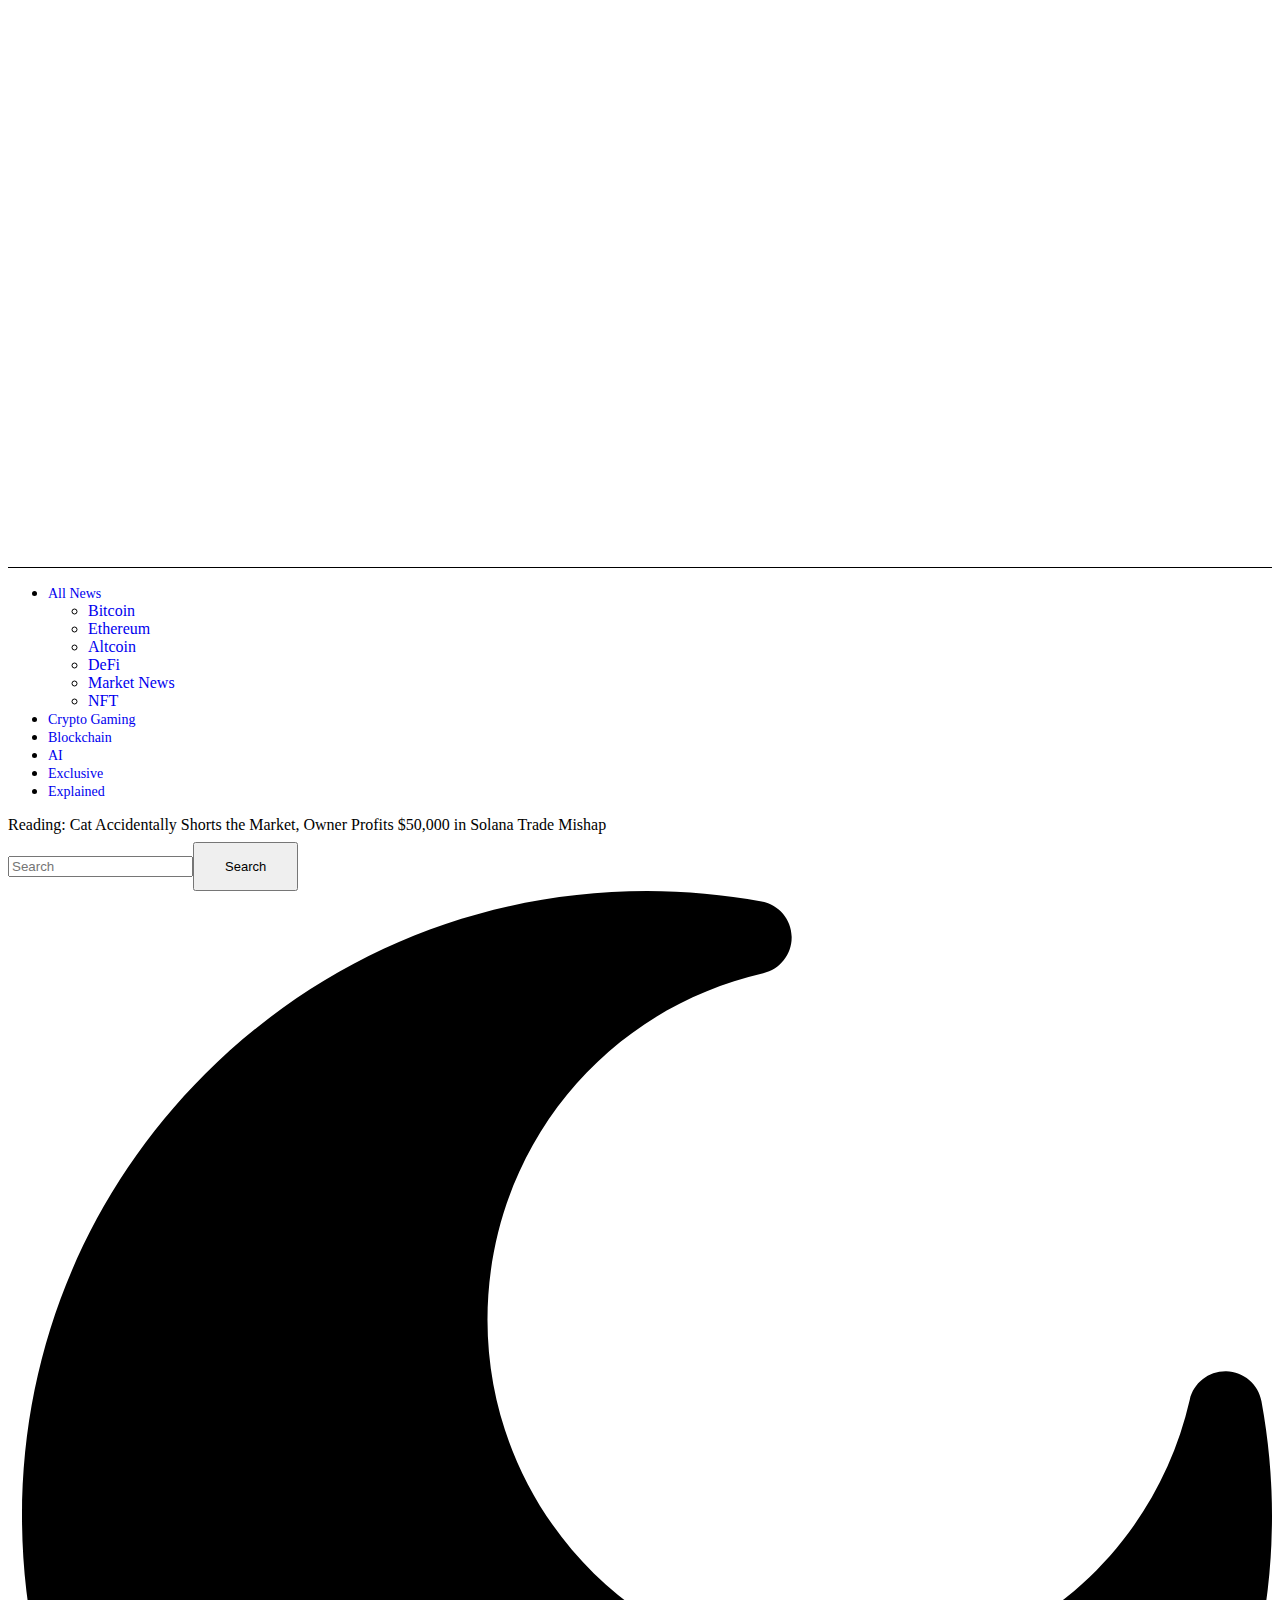
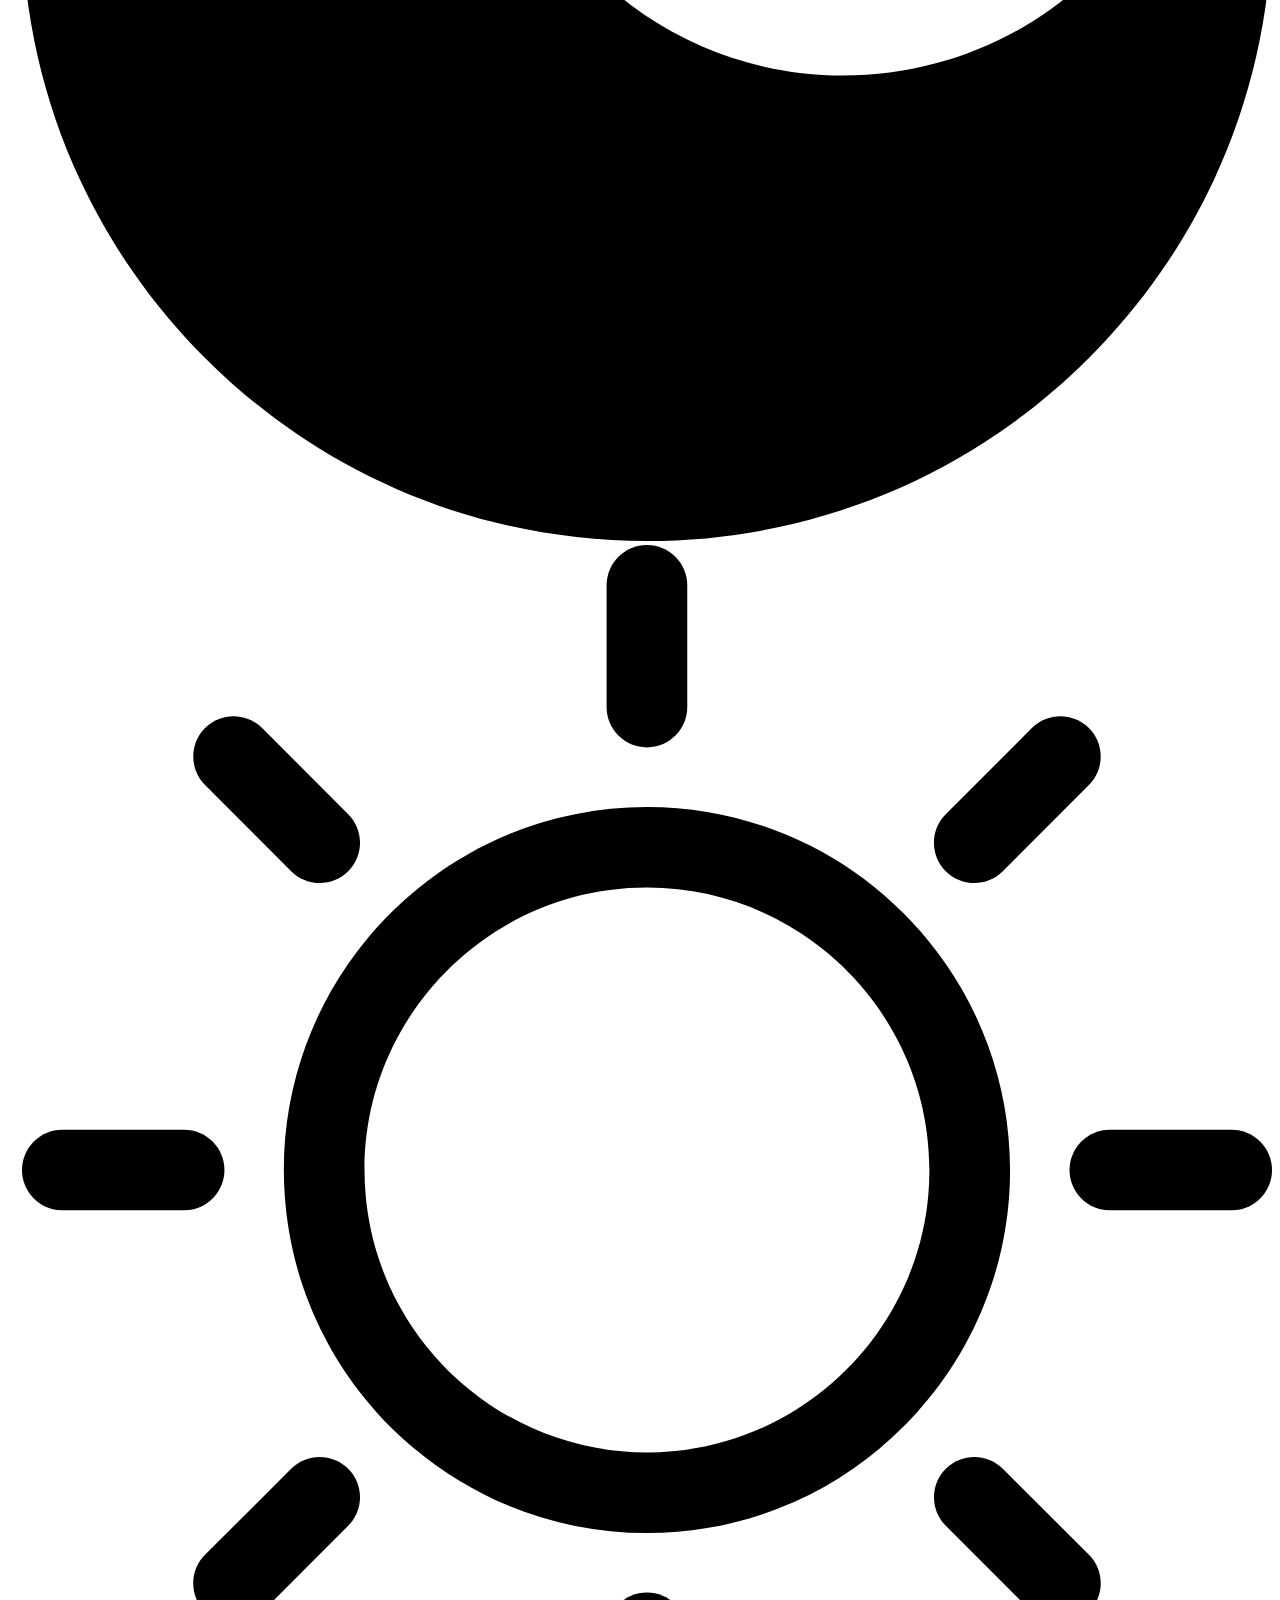
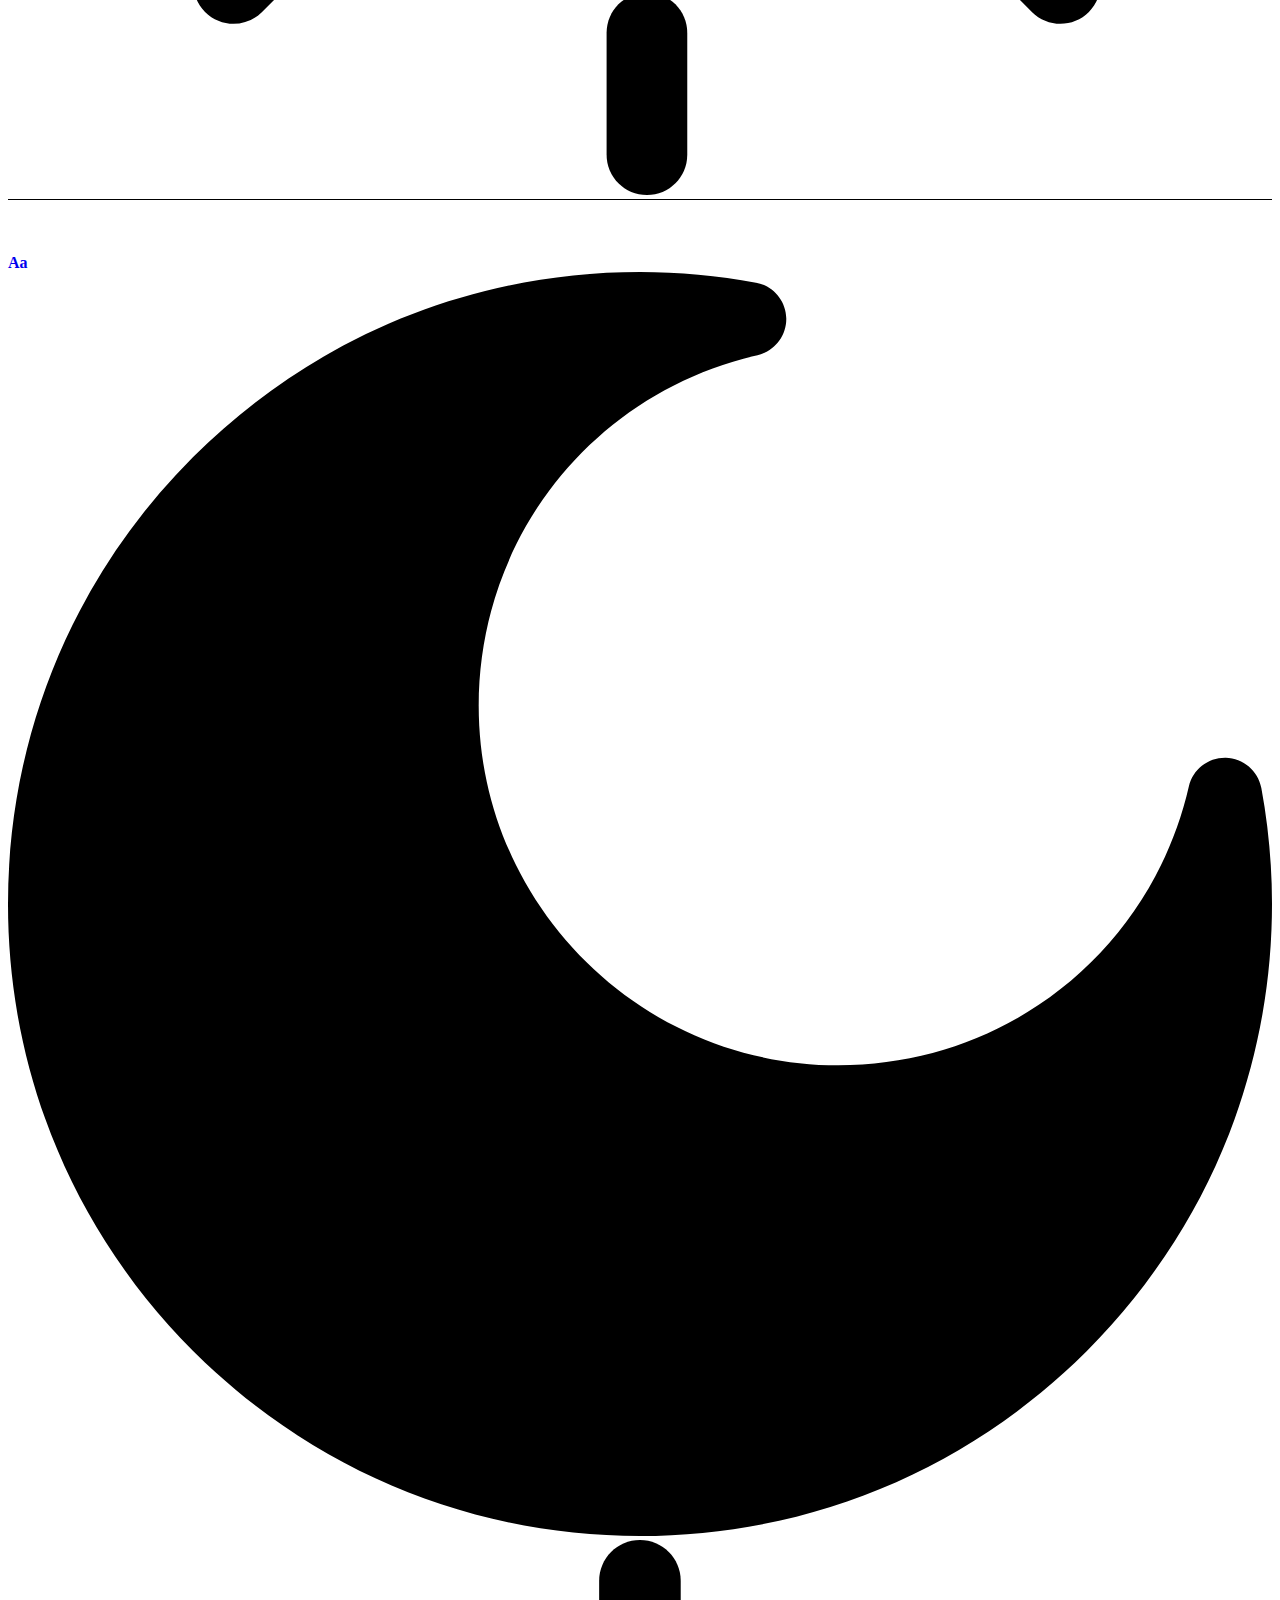
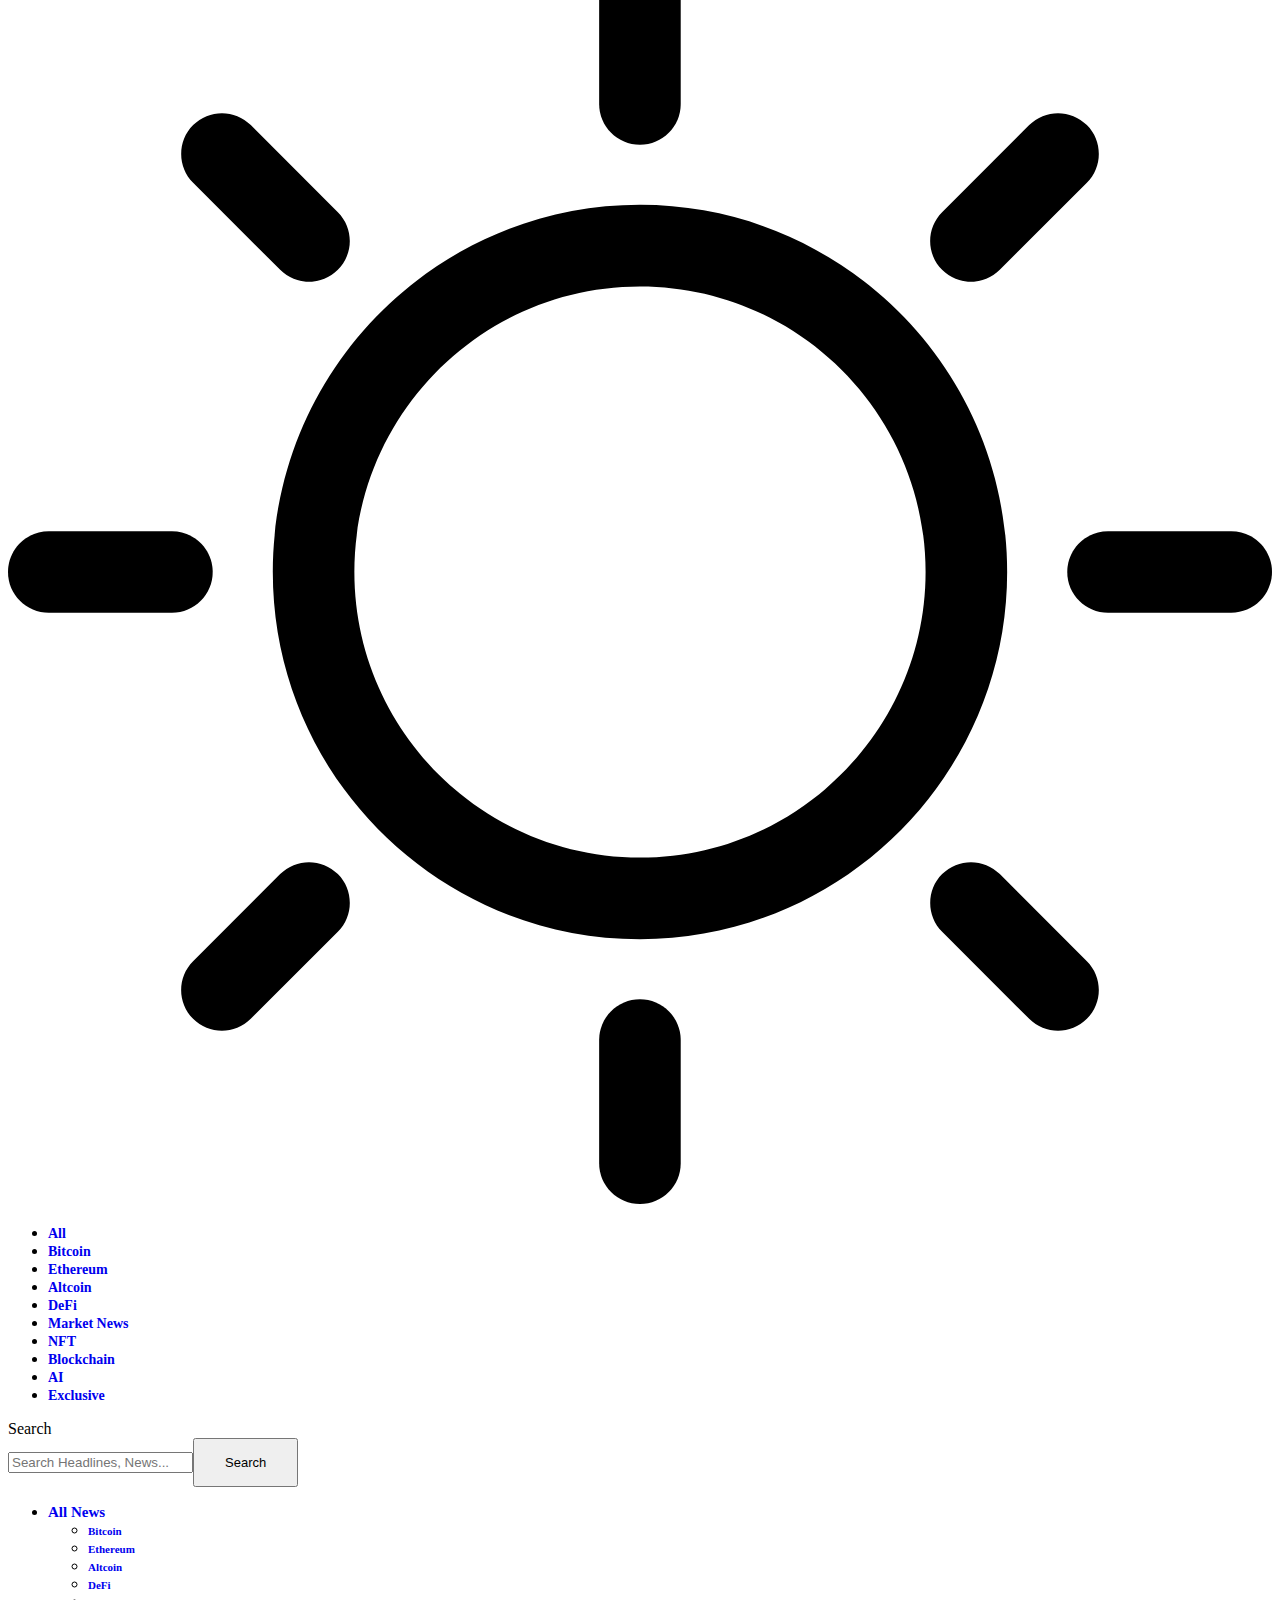
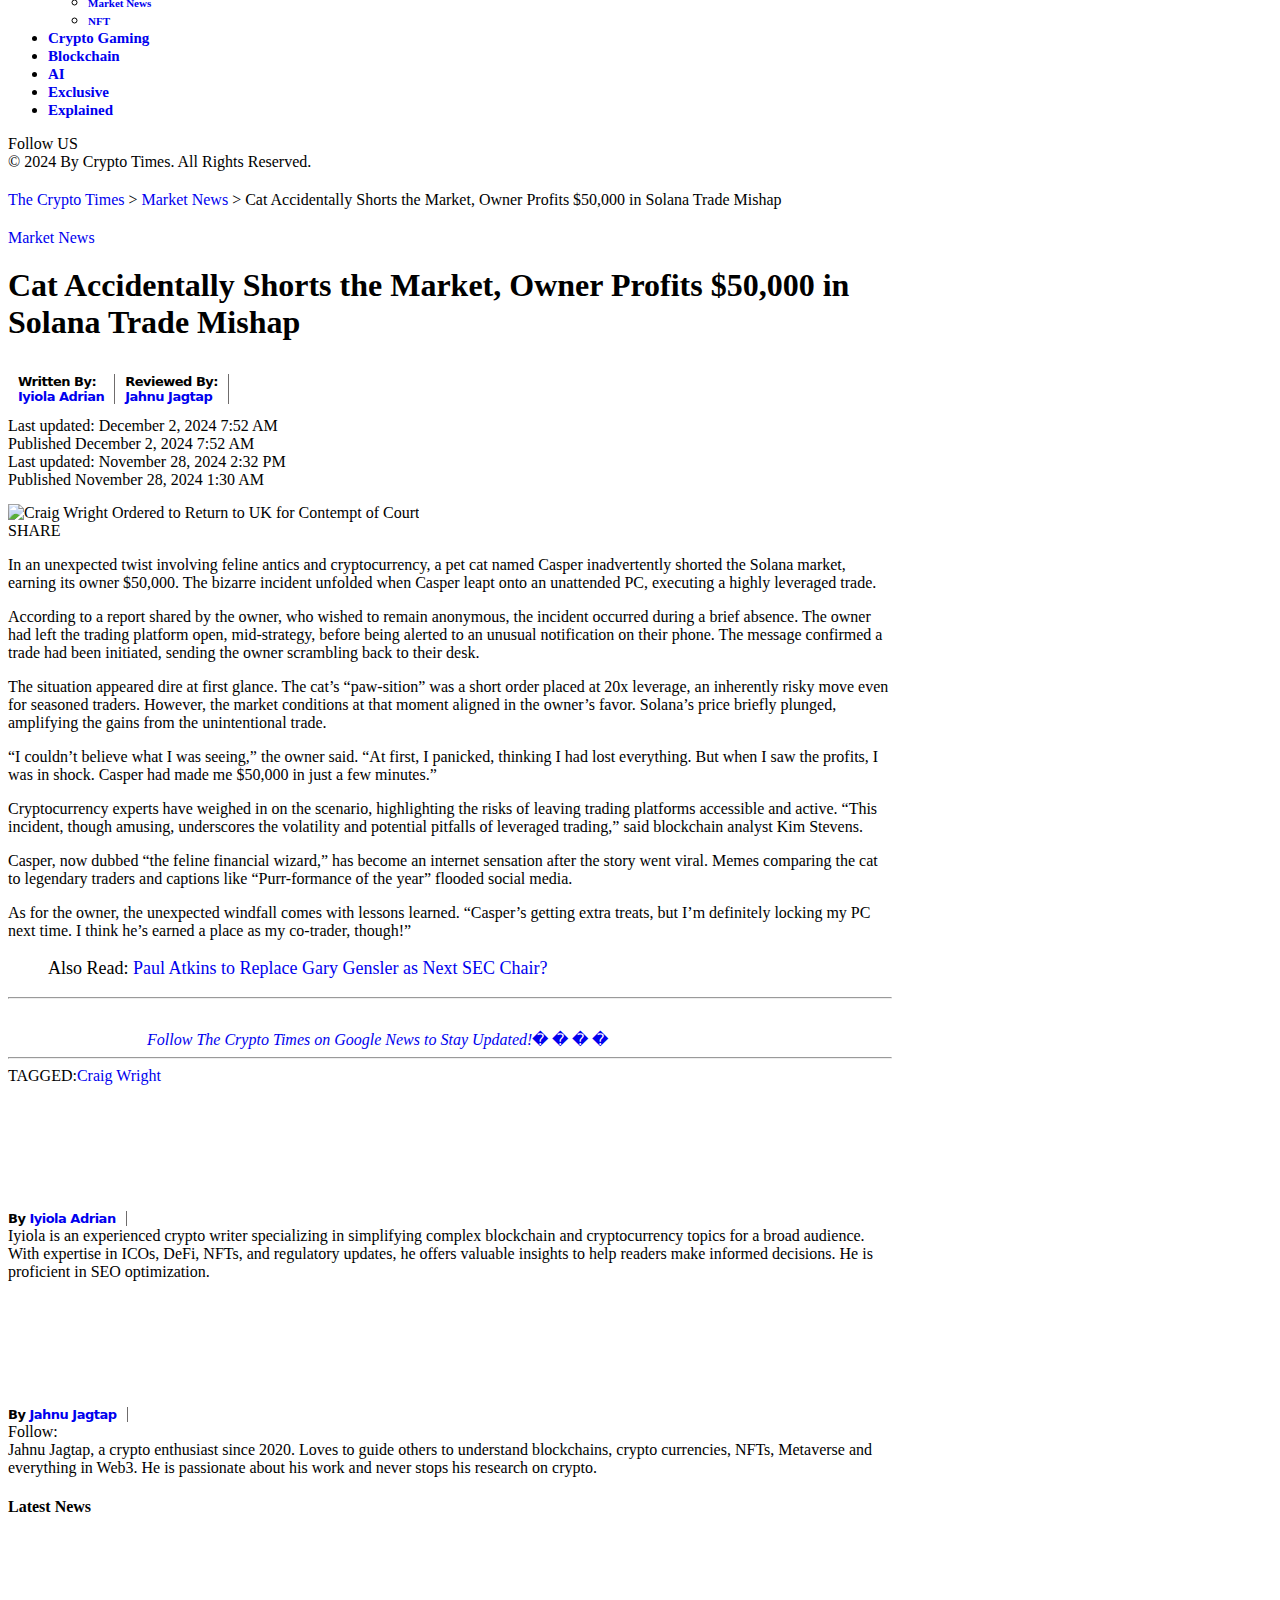
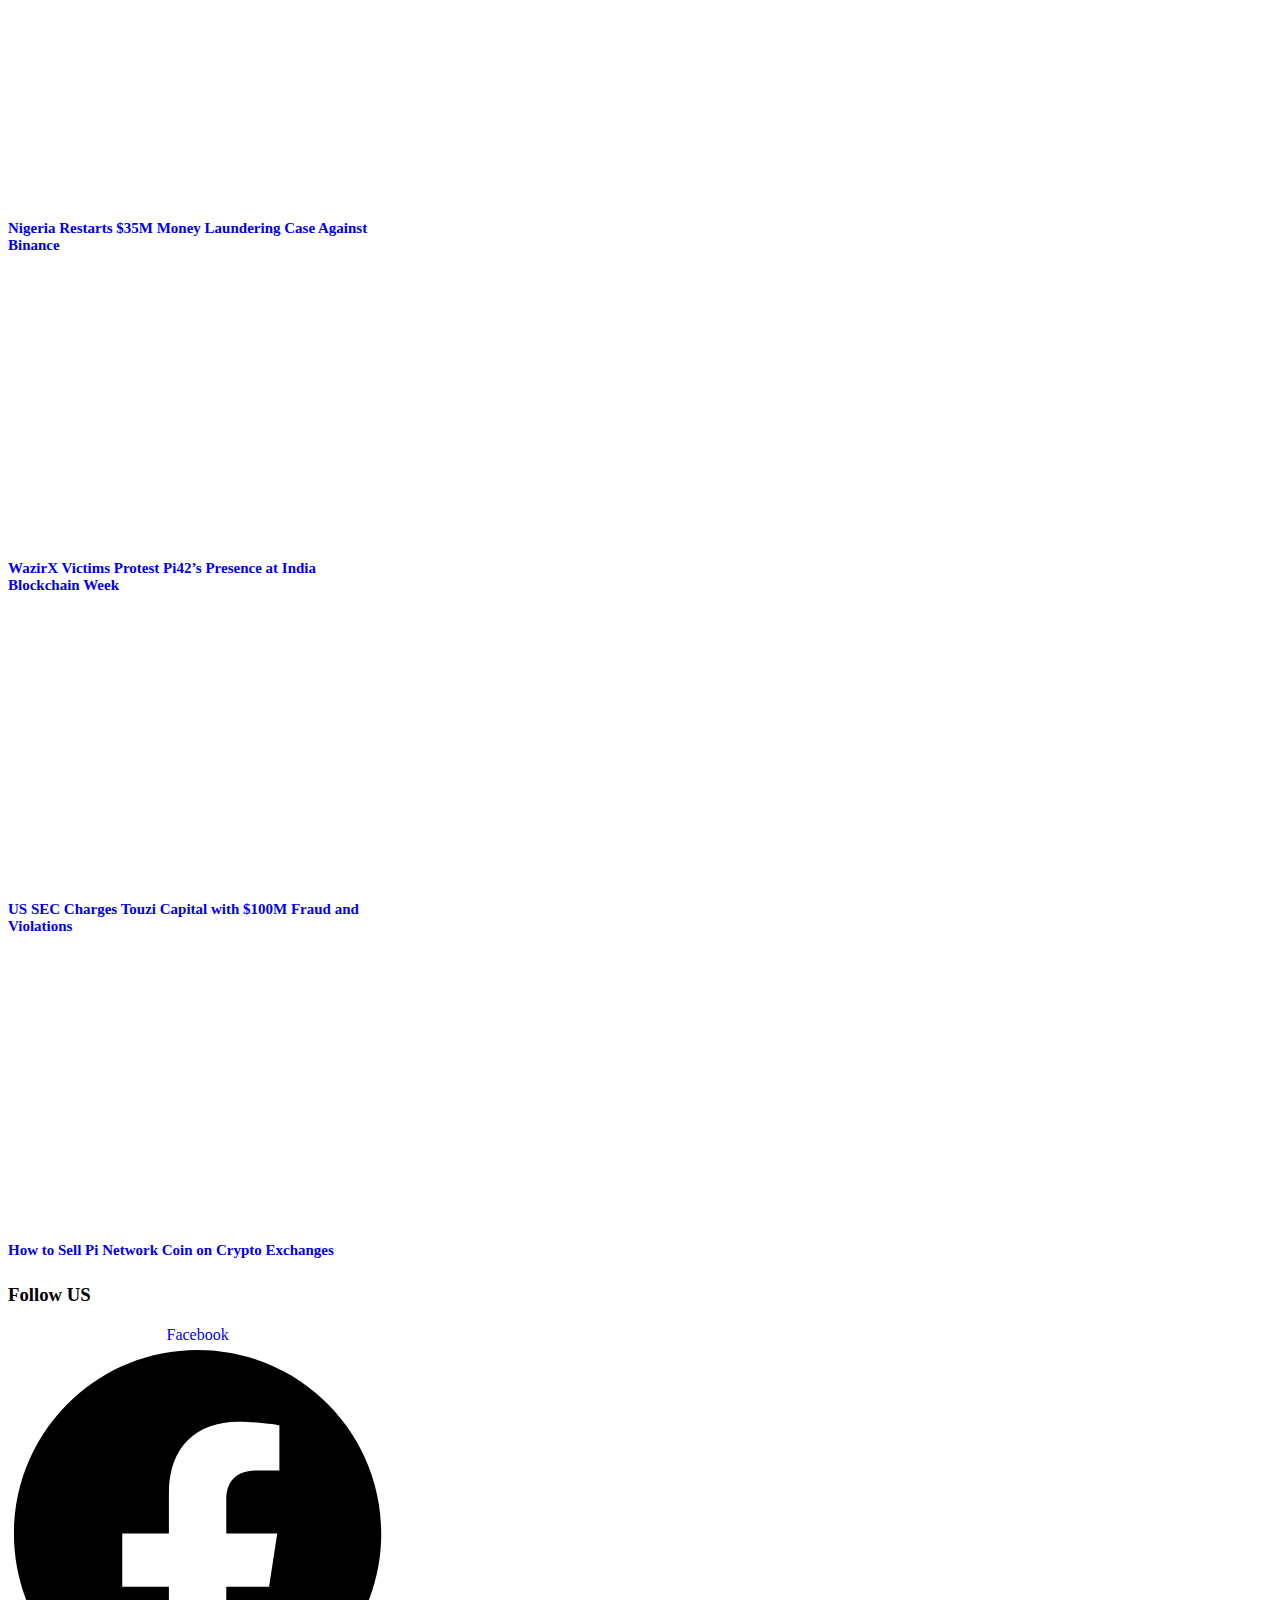
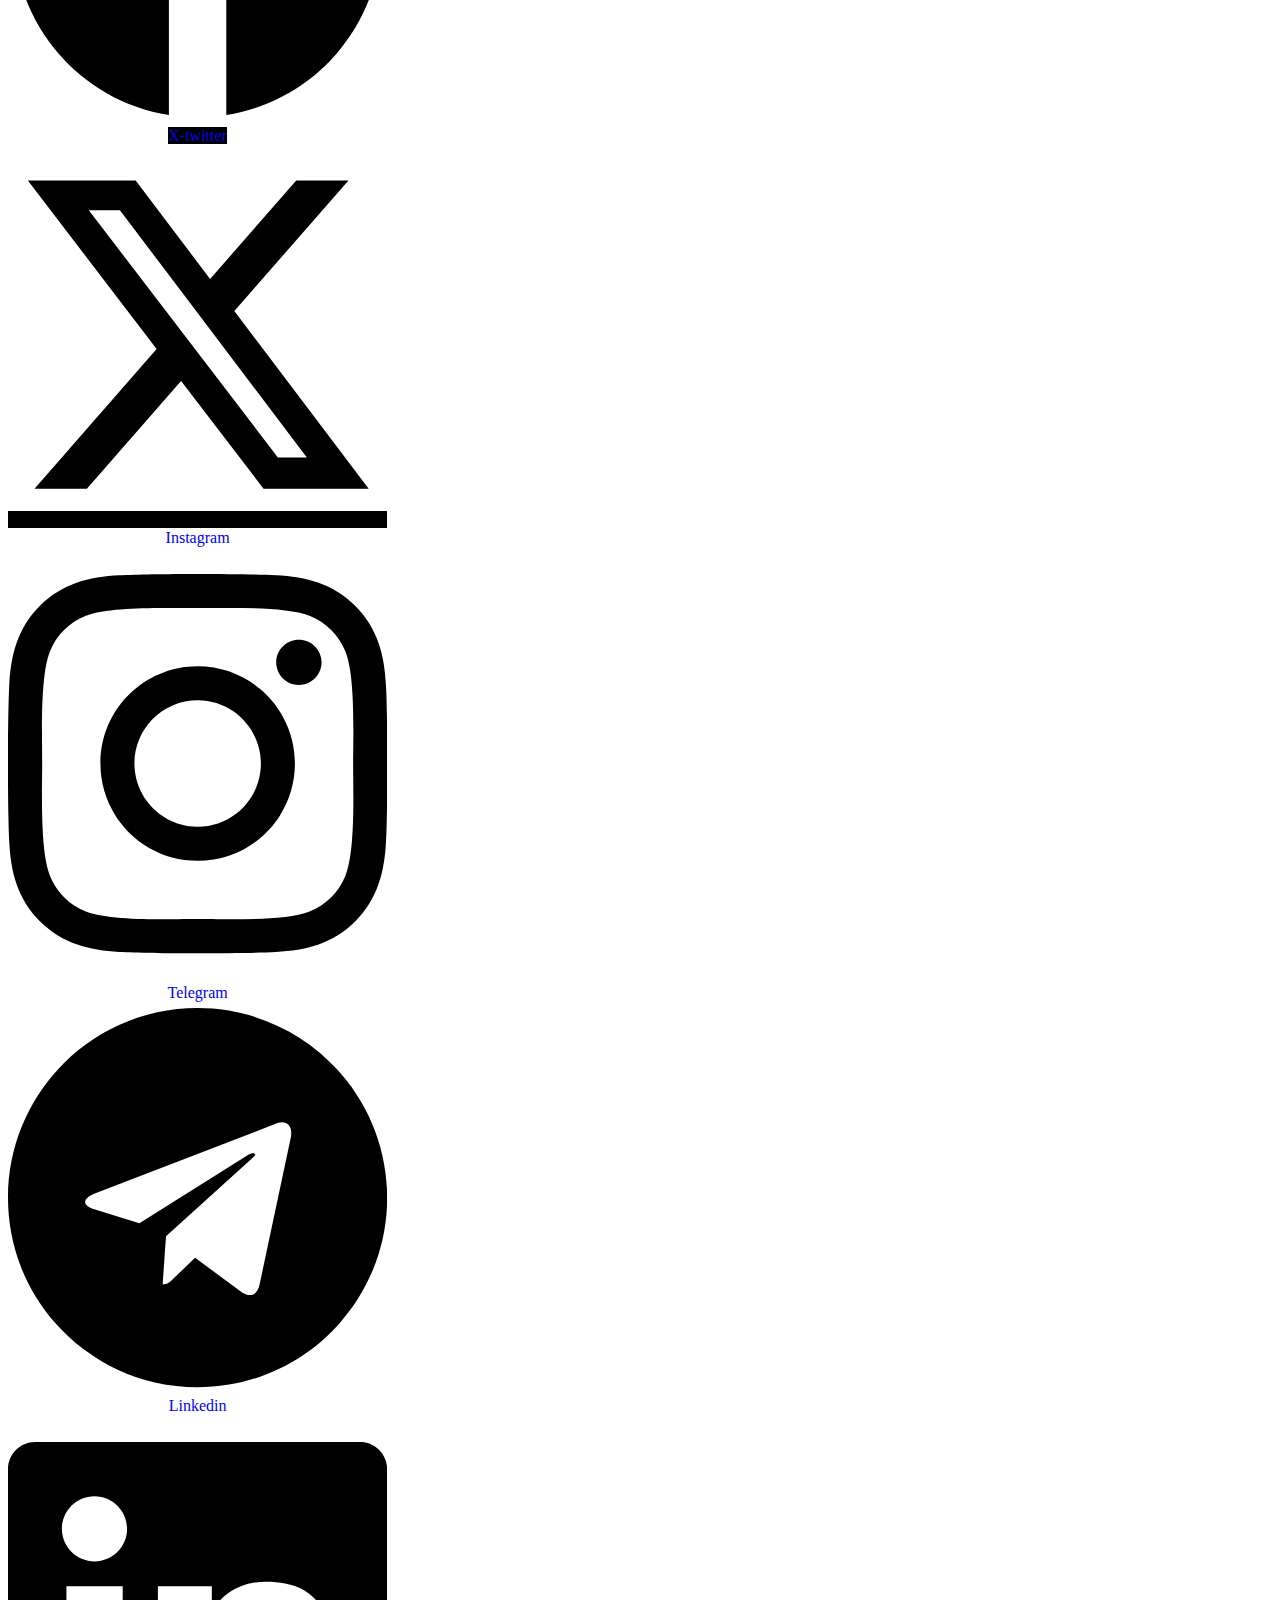
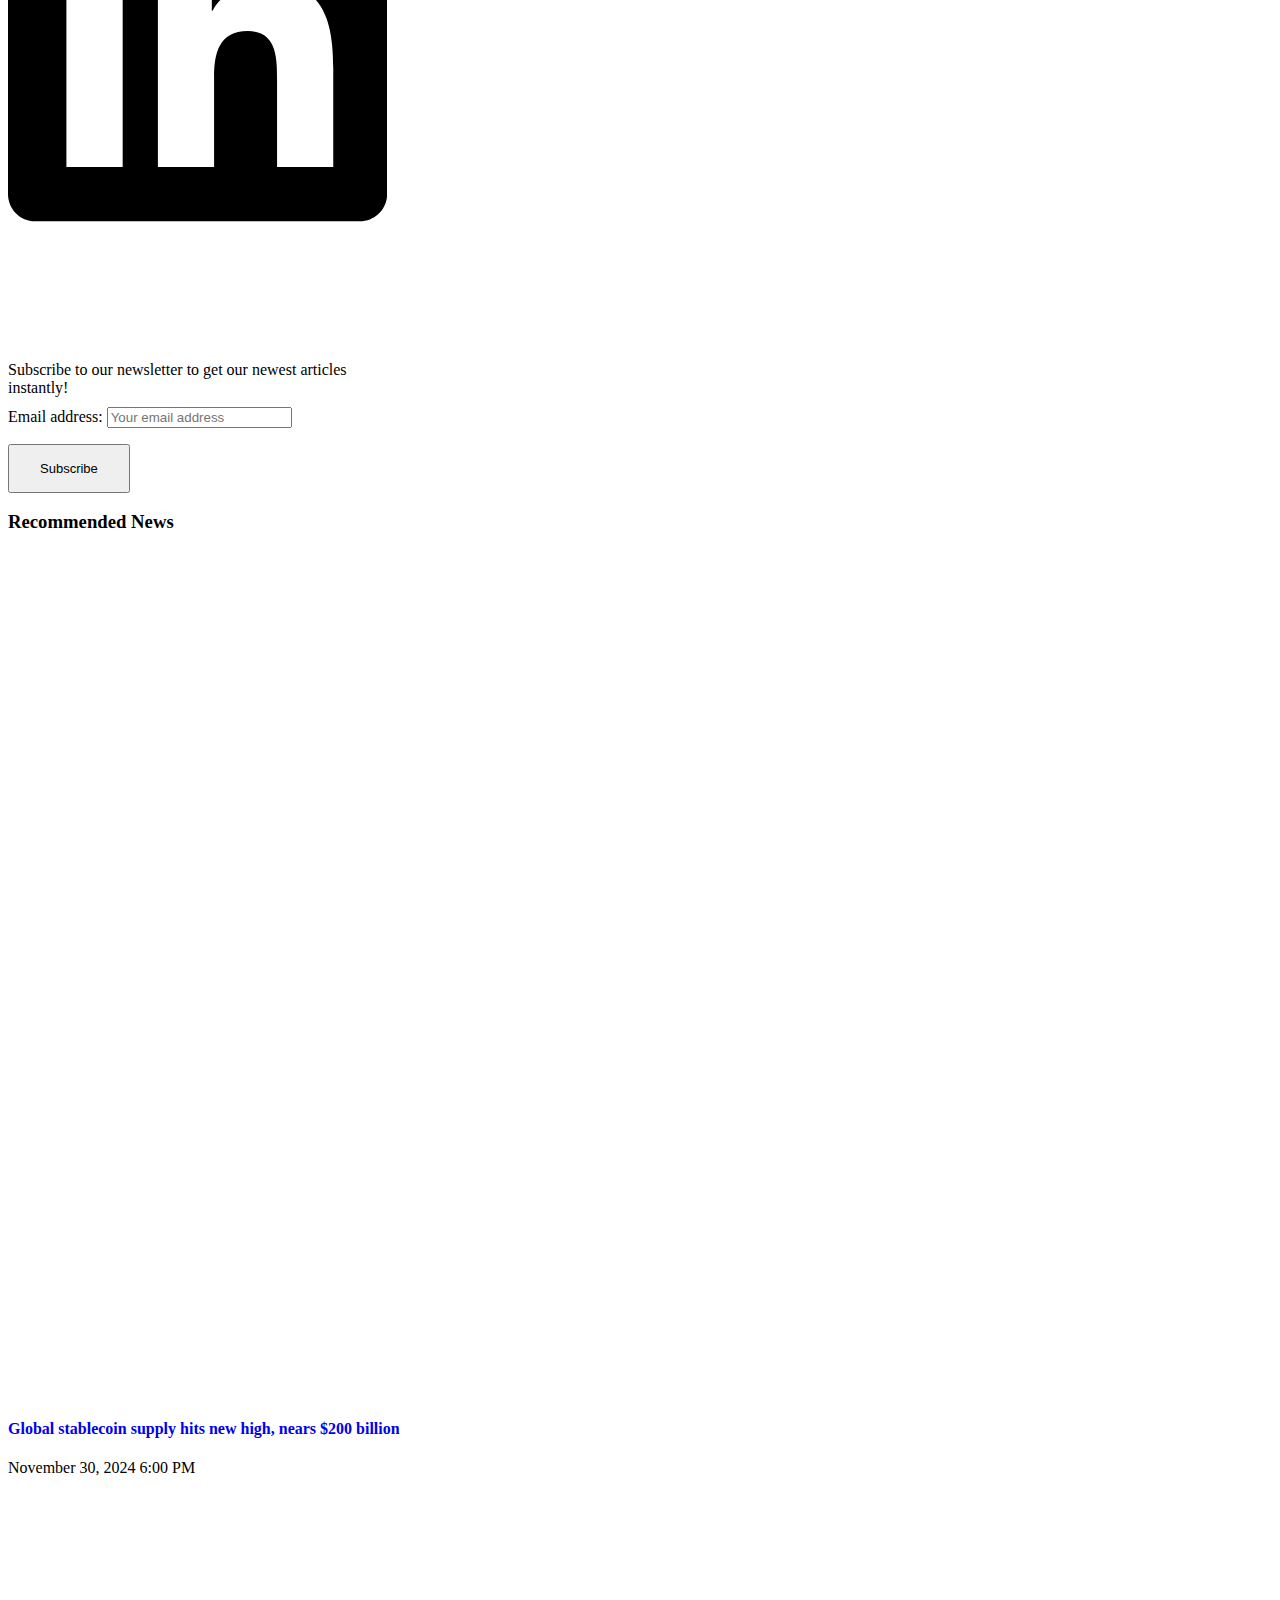
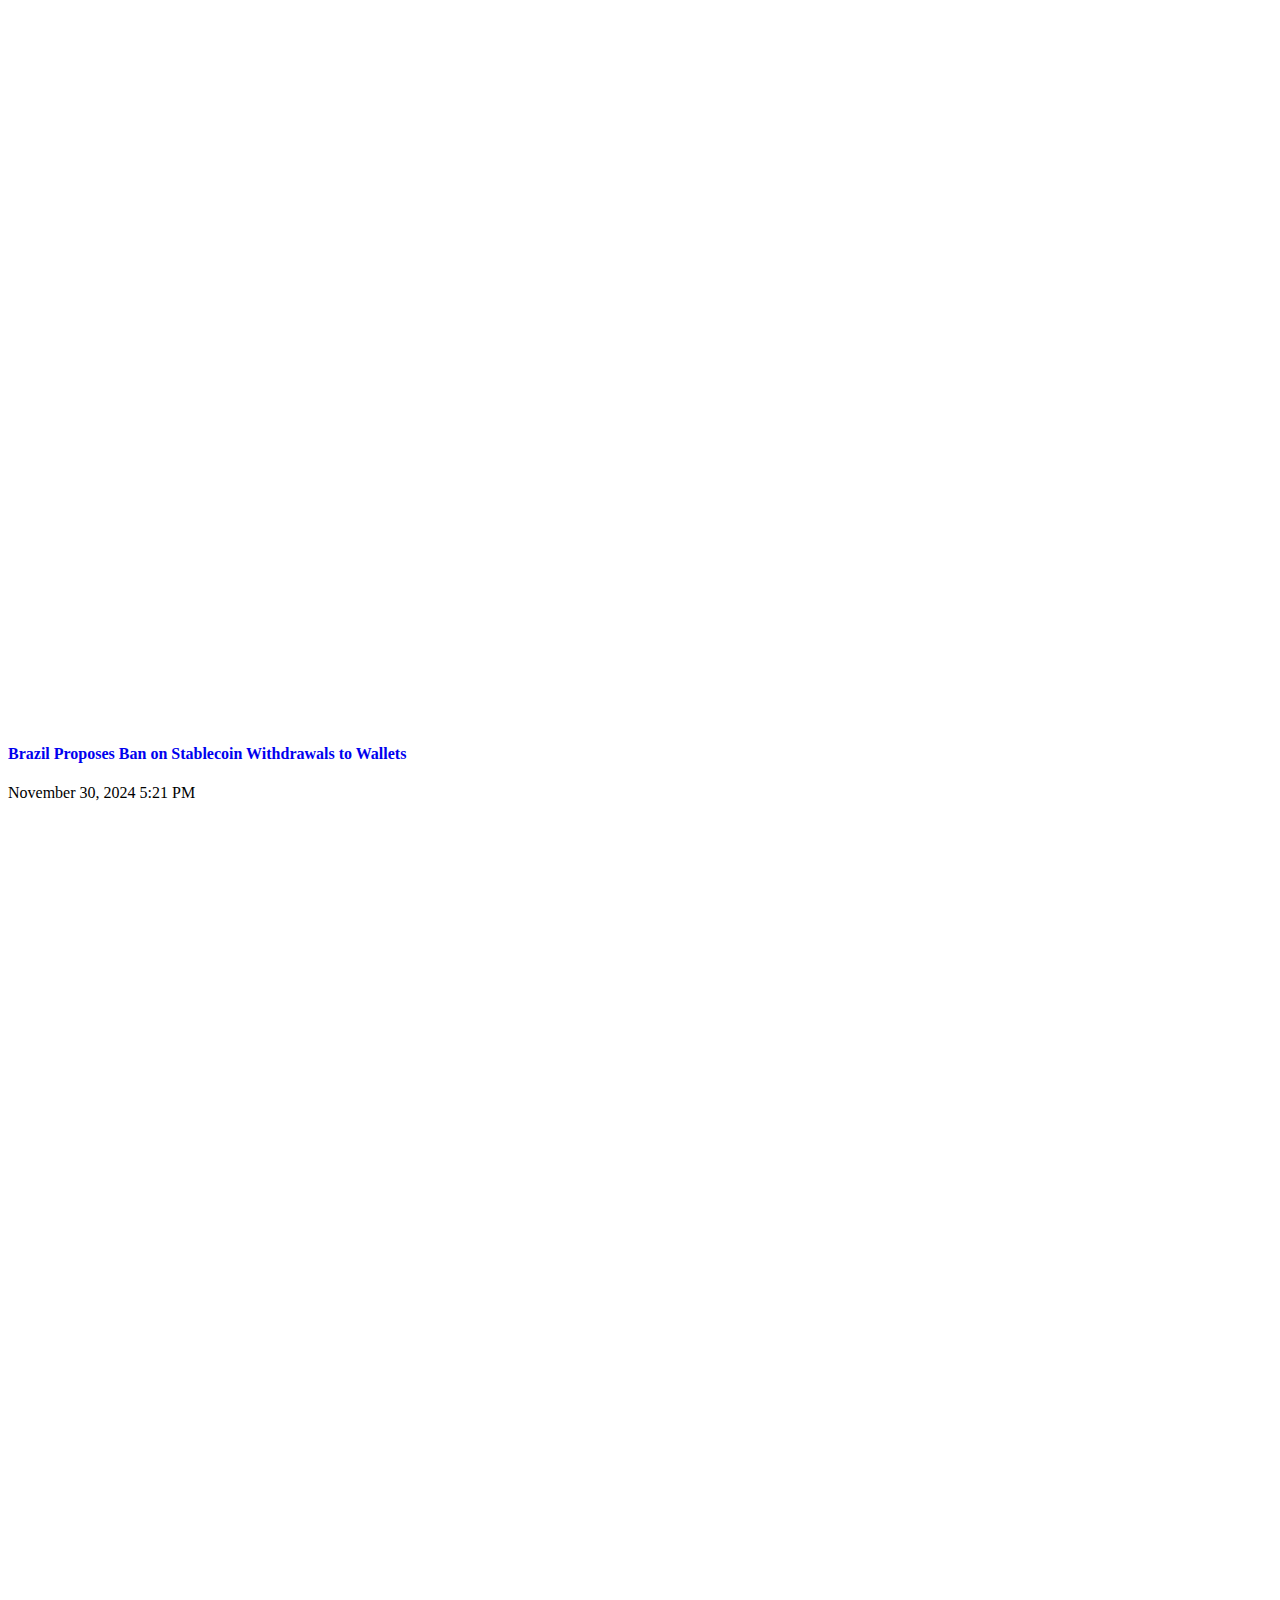
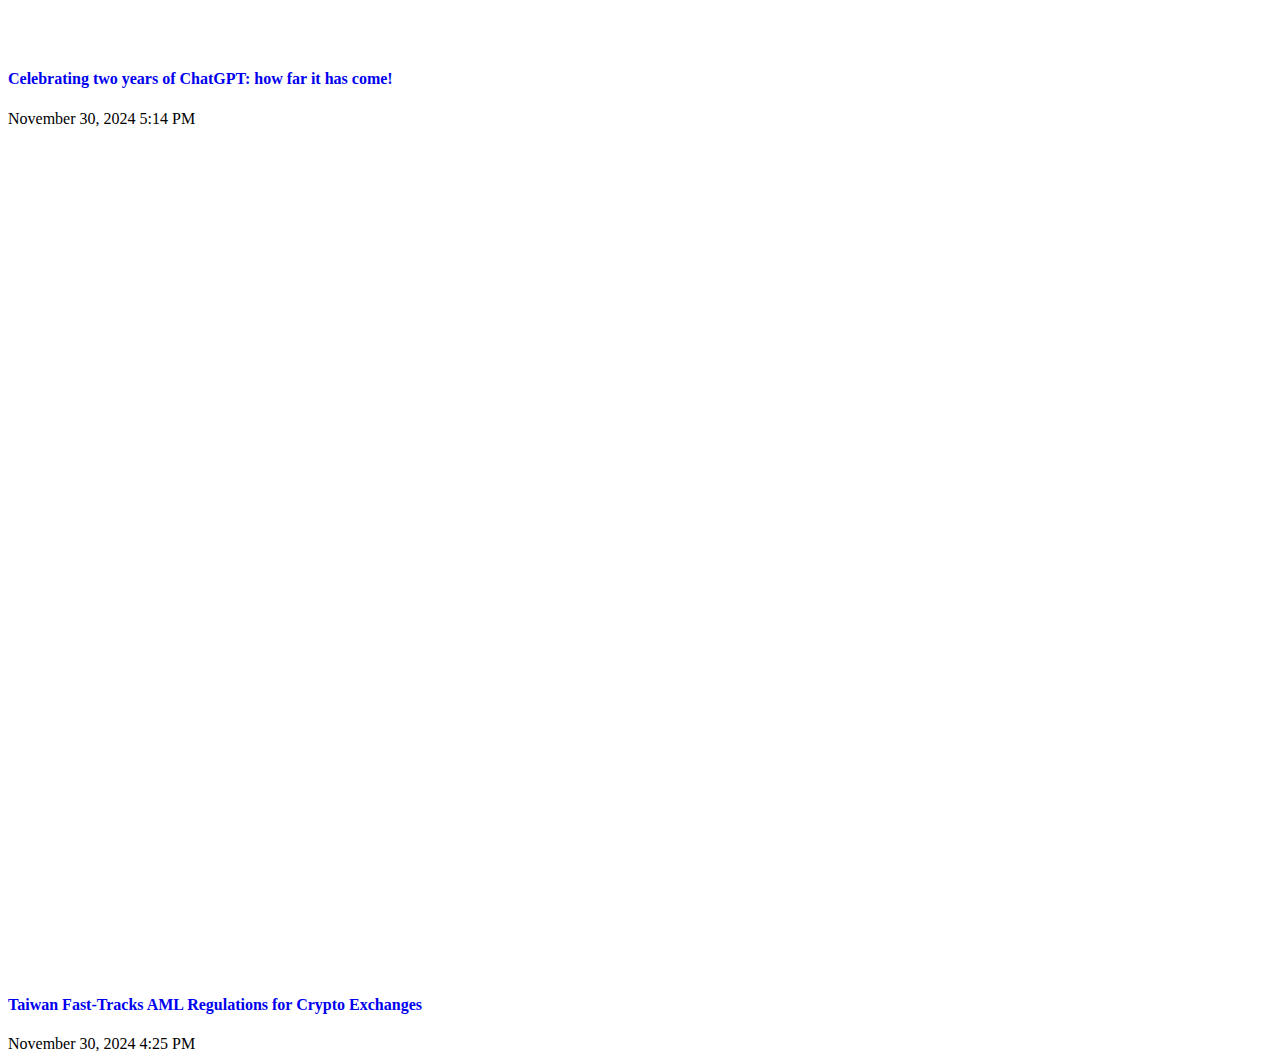
==== commit 181d6259: "Updated subpath with new changes" ====
--- a/cat-accidentally-shorts-market-and-profits-50000-dollars/index.html
+++ b/cat-accidentally-shorts-market-and-profits-50000-dollars/index.html
@@ -598,13 +598,13 @@
 									
 					<div class="smeta-sec desktopview">
 													<div class="smeta-bottom meta-text">
-								<time class="updated-date" datetime="2024-11-28T14:32:42+05:30">Last updated: November 28, 2024 2:32 PM</time>
+								<time class="updated-date" datetime="2024-11-28T14:32:42+05:30">Last updated: December 2, 2024 7:52 AM</time>
 							</div>
 												<div class="p-meta">
 							<div class="meta-inner is-meta">
 							
 							<span class="meta-el meta-date mobile-last-meta tablet-last-meta">
-		<i class="rbi rbi-clock" aria-hidden="true"></i>		<time class="date published" datetime="2024-11-28T01:30:22+05:30">Published November 28, 2024 1:30 AM</time>
+		<i class="rbi rbi-clock" aria-hidden="true"></i>		<time class="date published" datetime="2024-11-28T01:30:22+05:30">Published December 2, 2024 7:52 AM</time>
 		</span>							
 						</div>
 						</div>
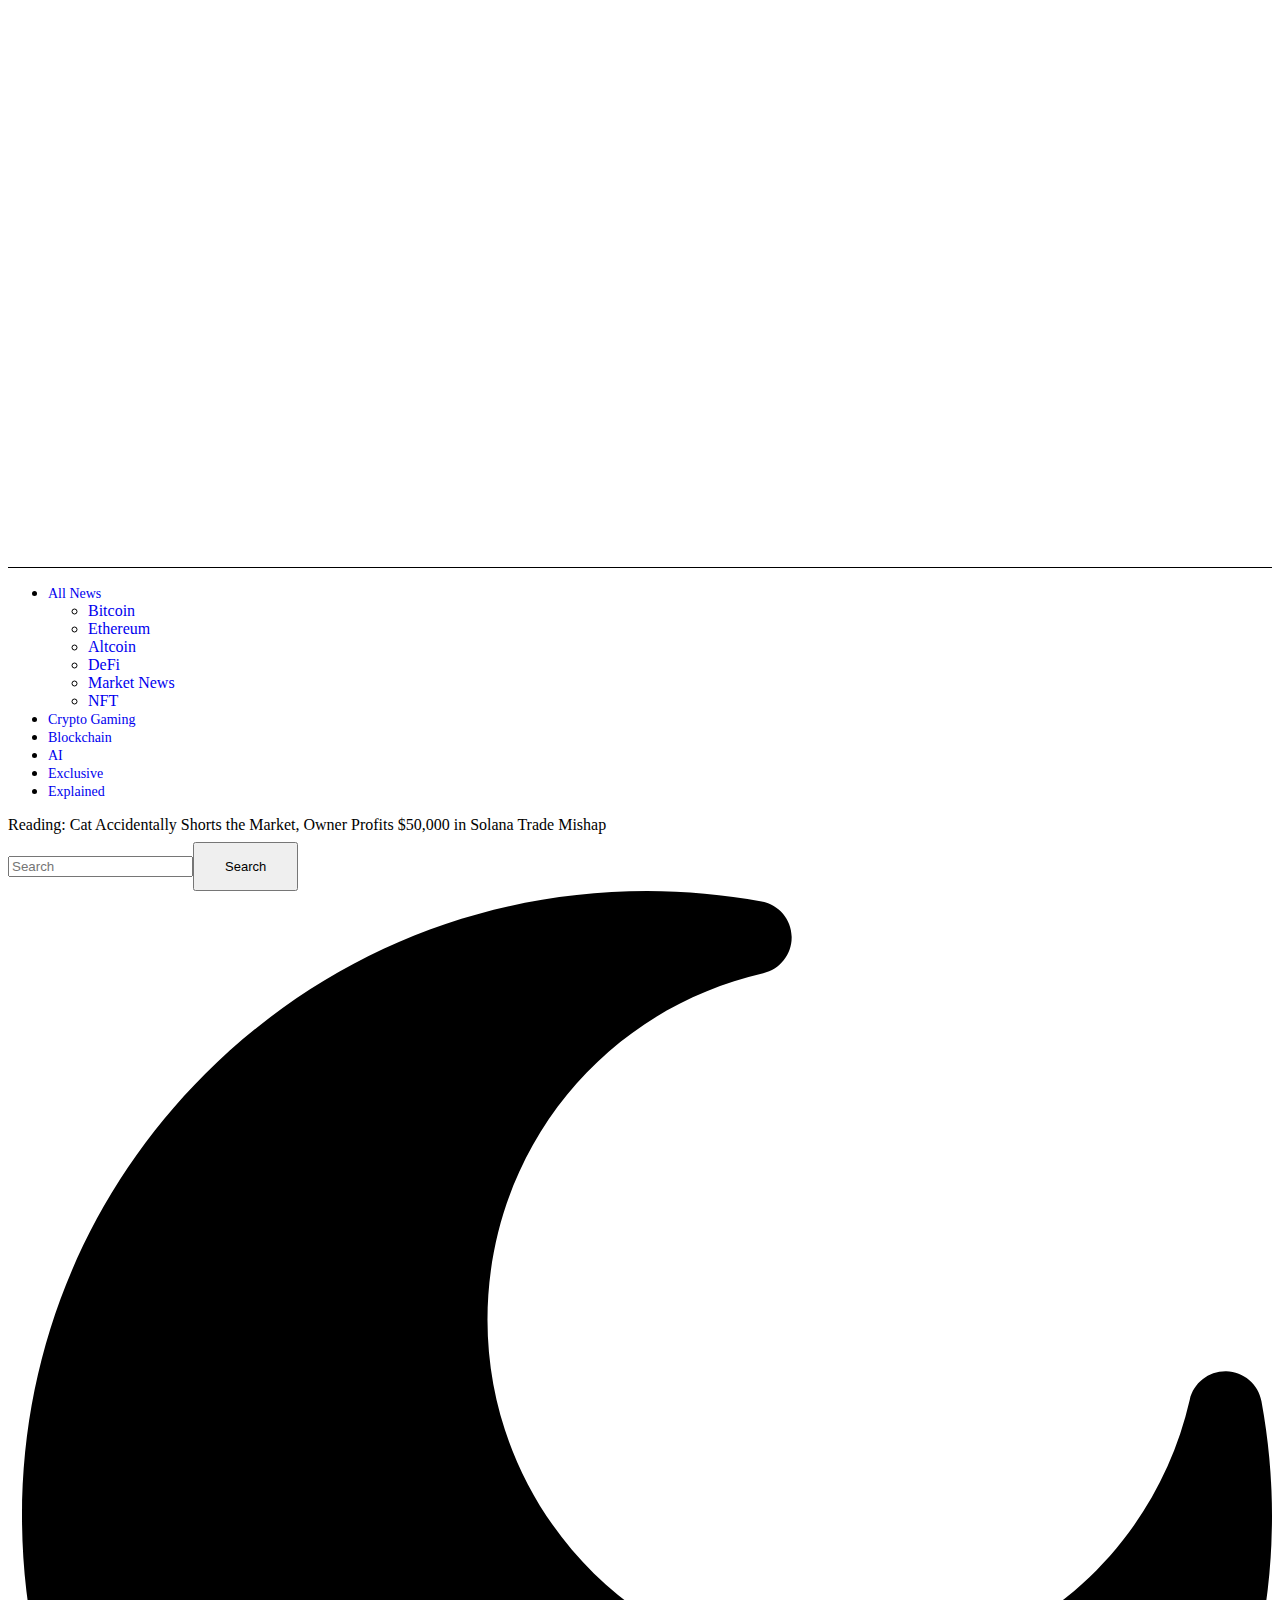
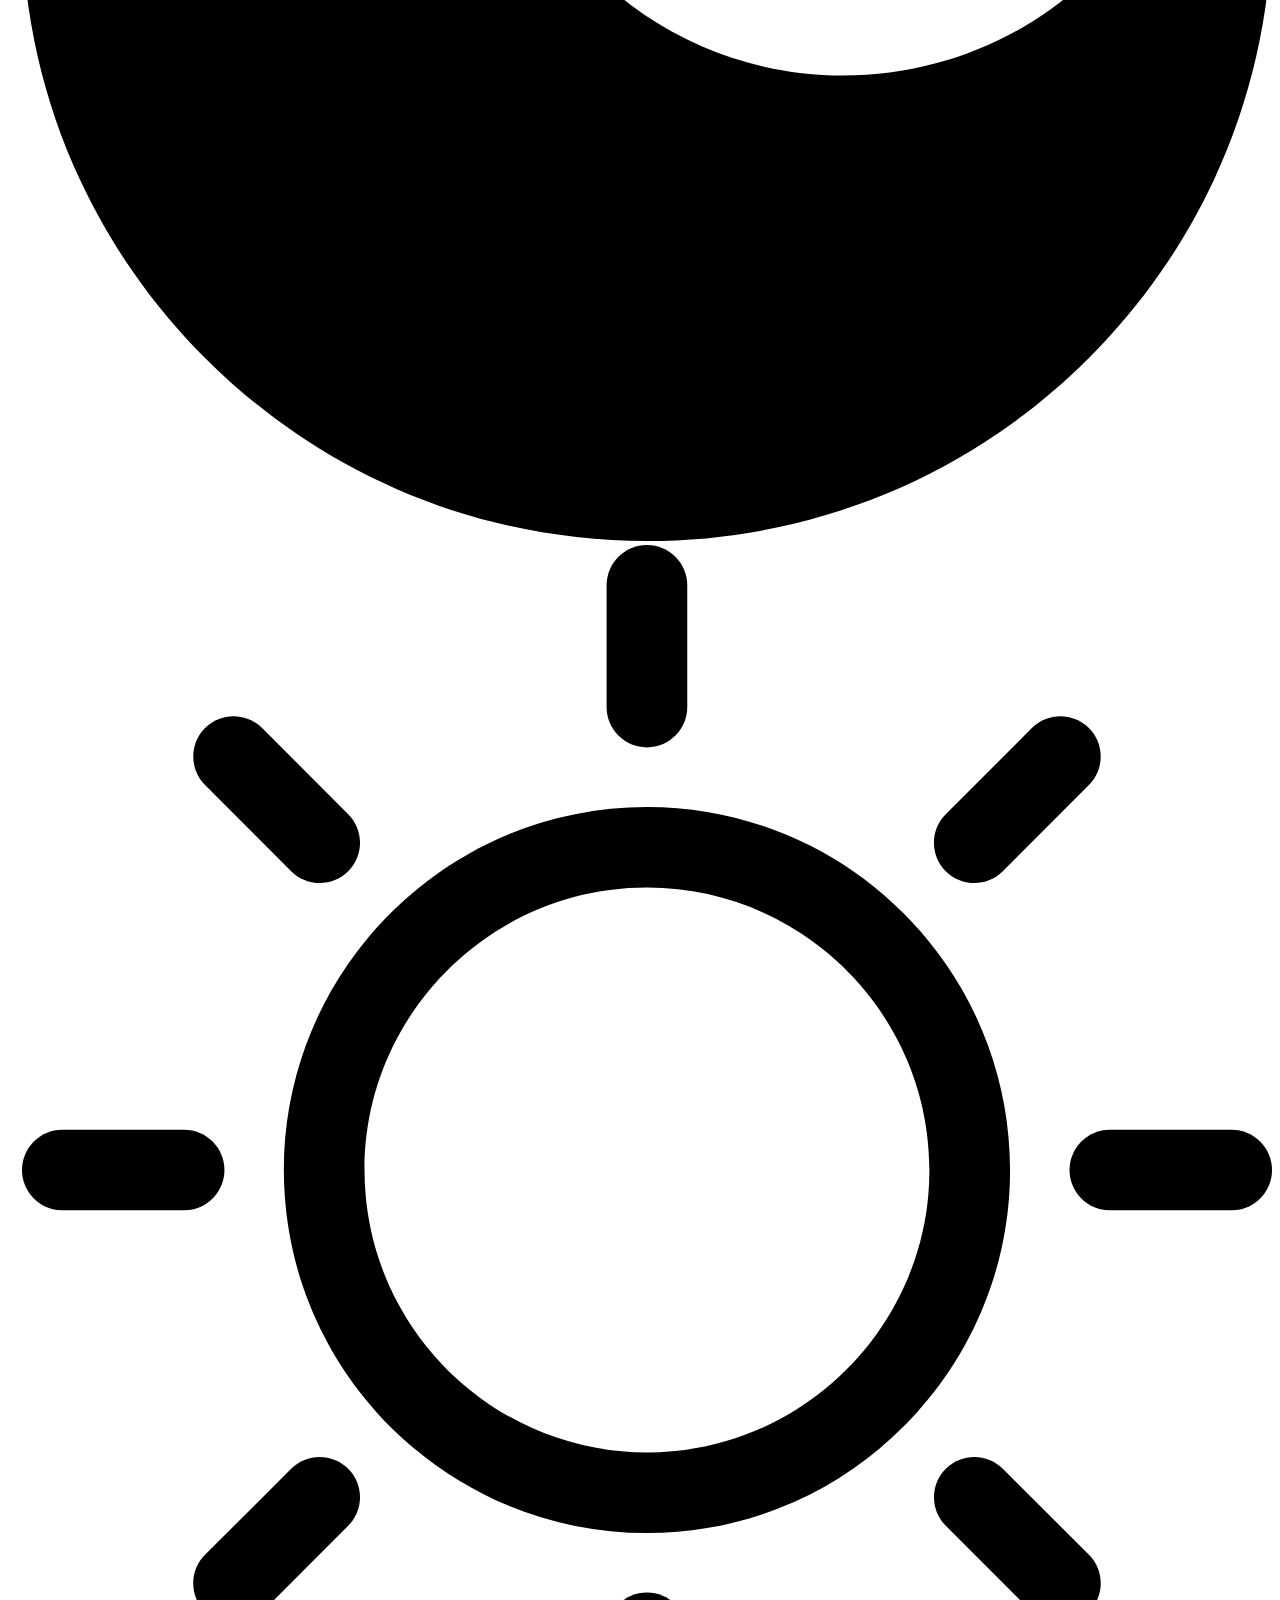
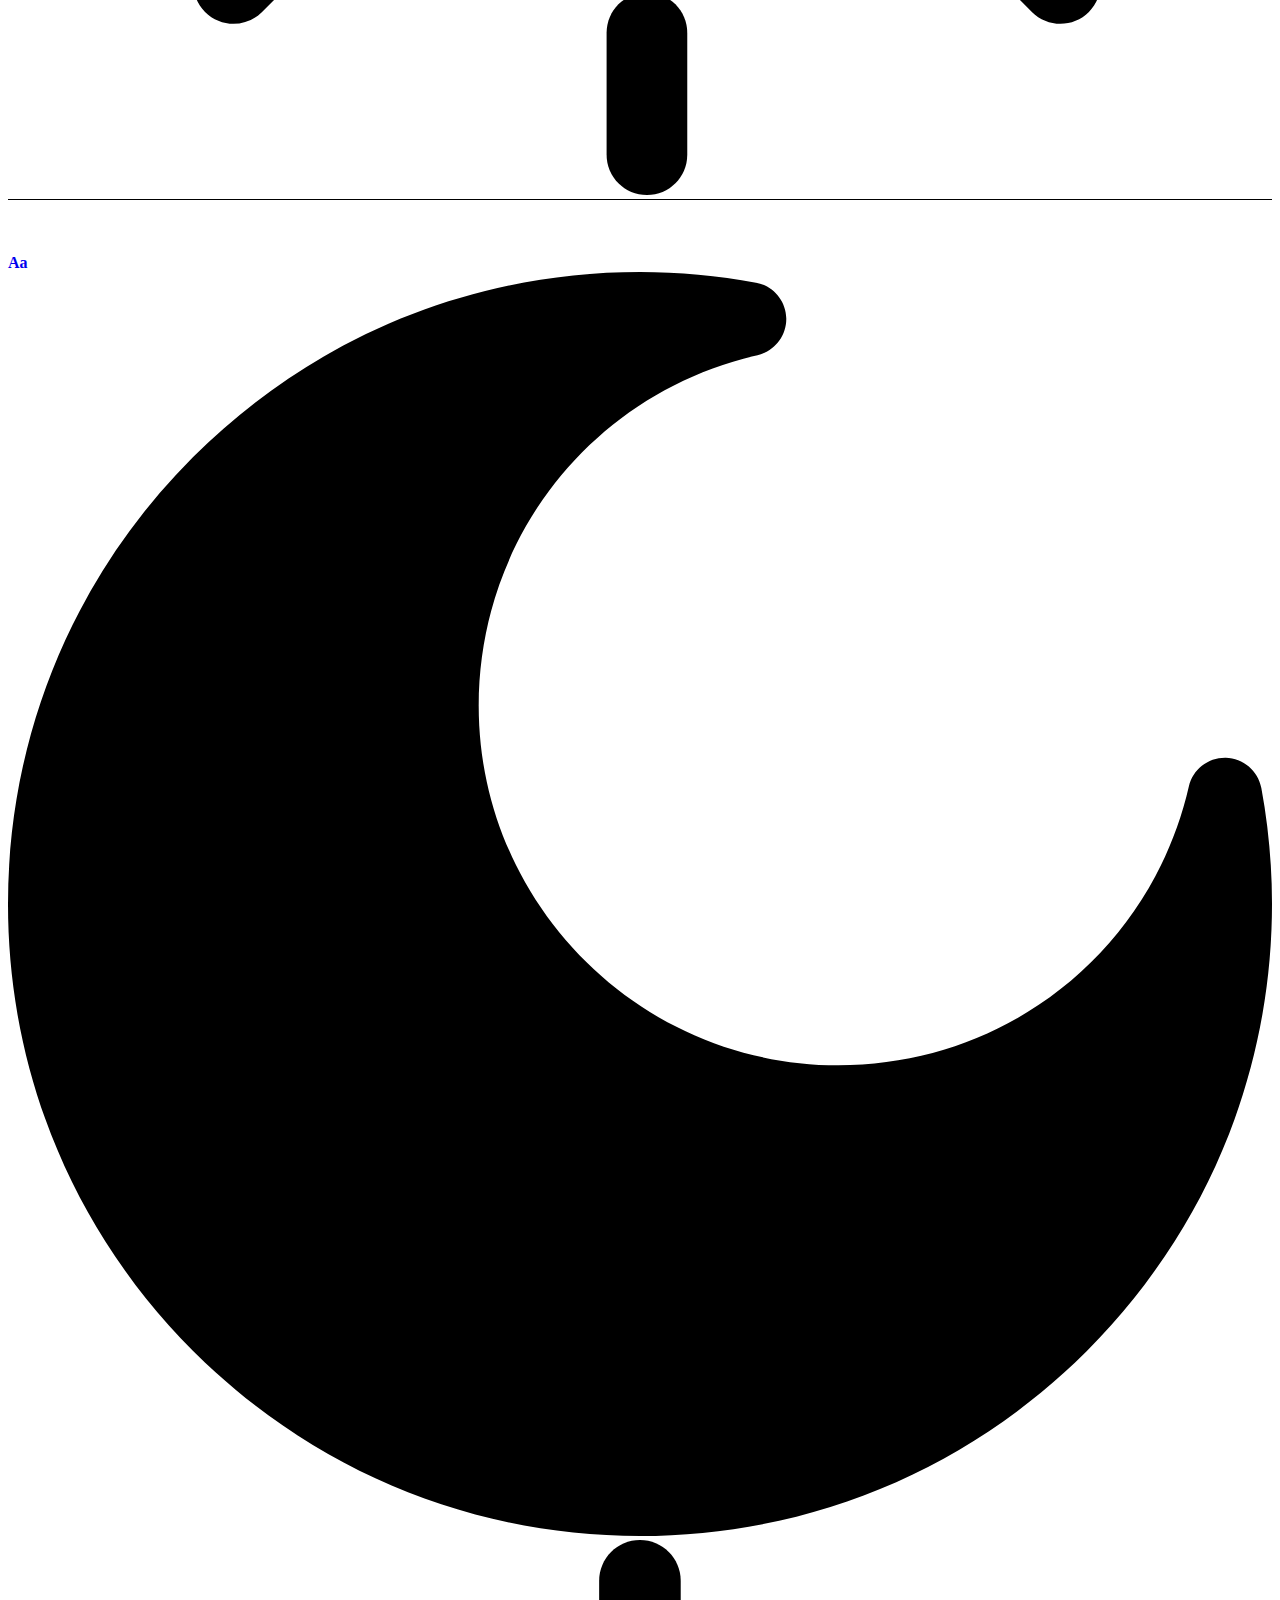
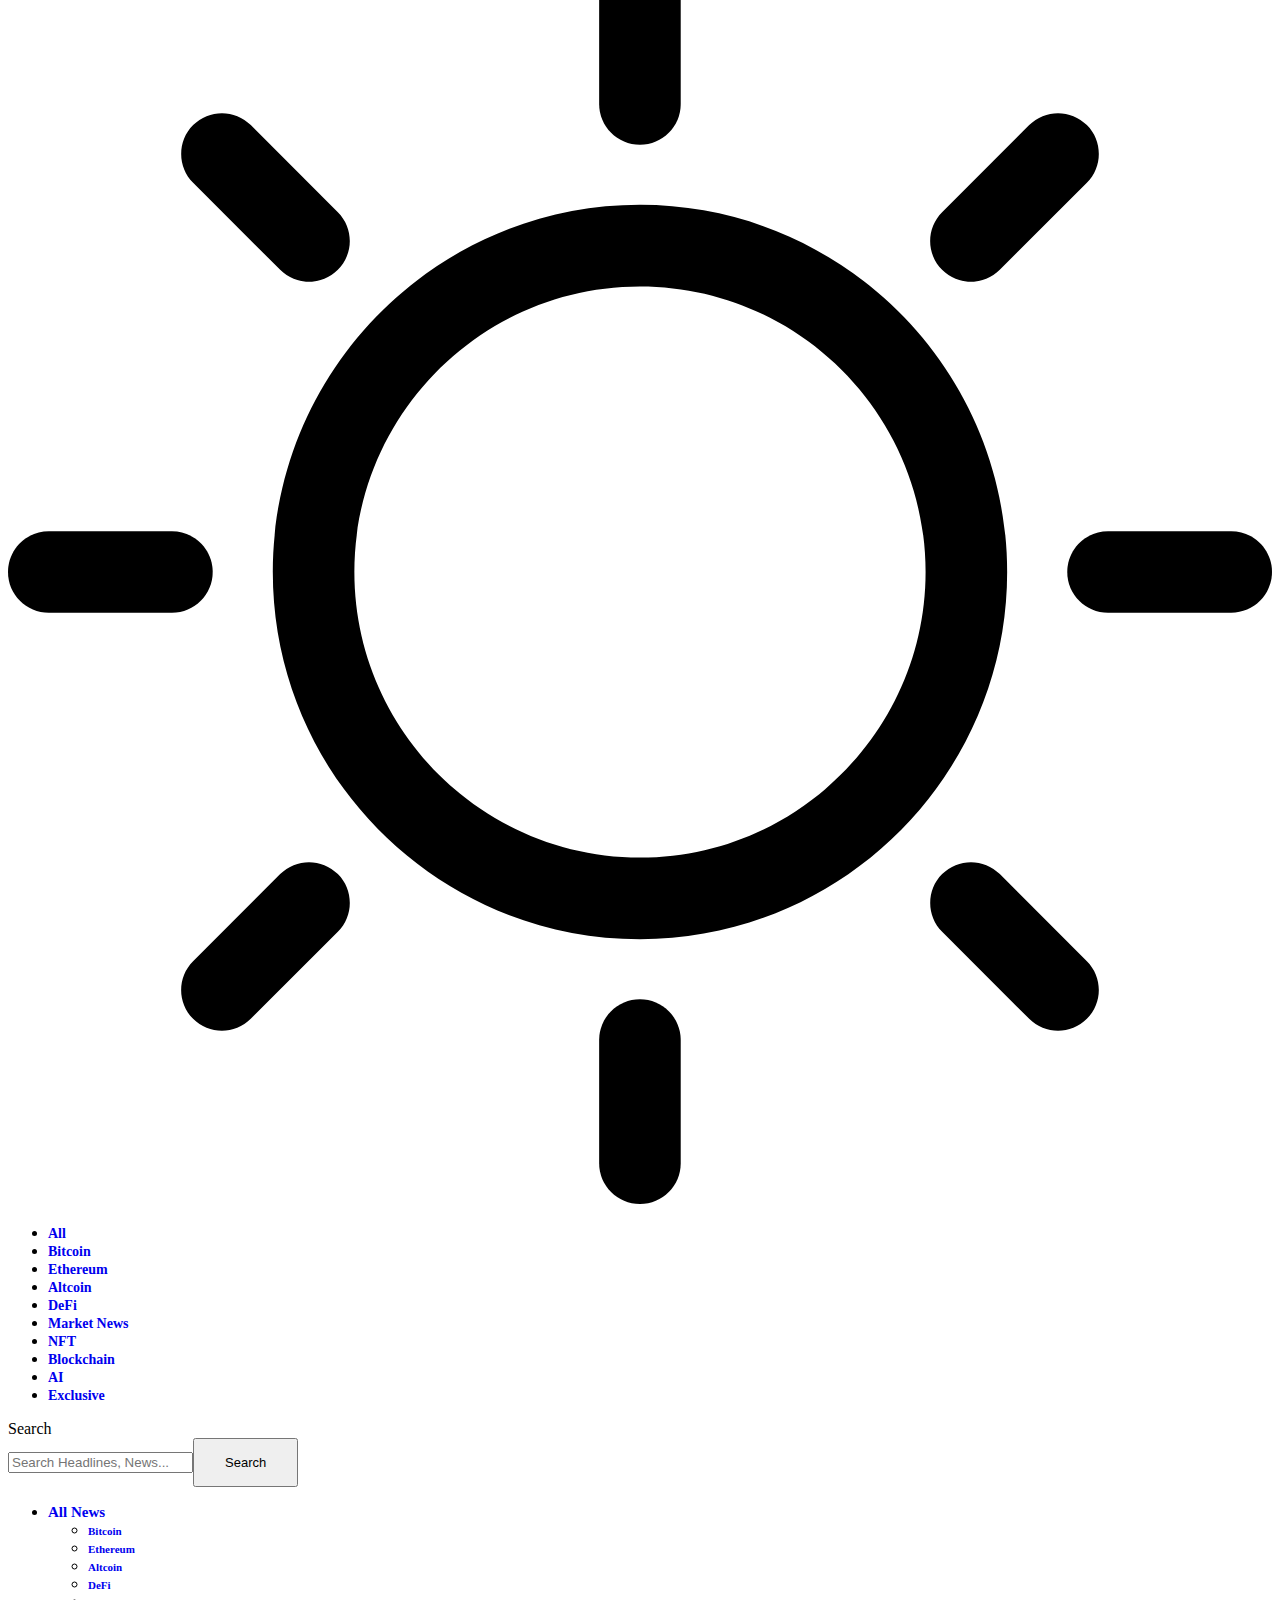
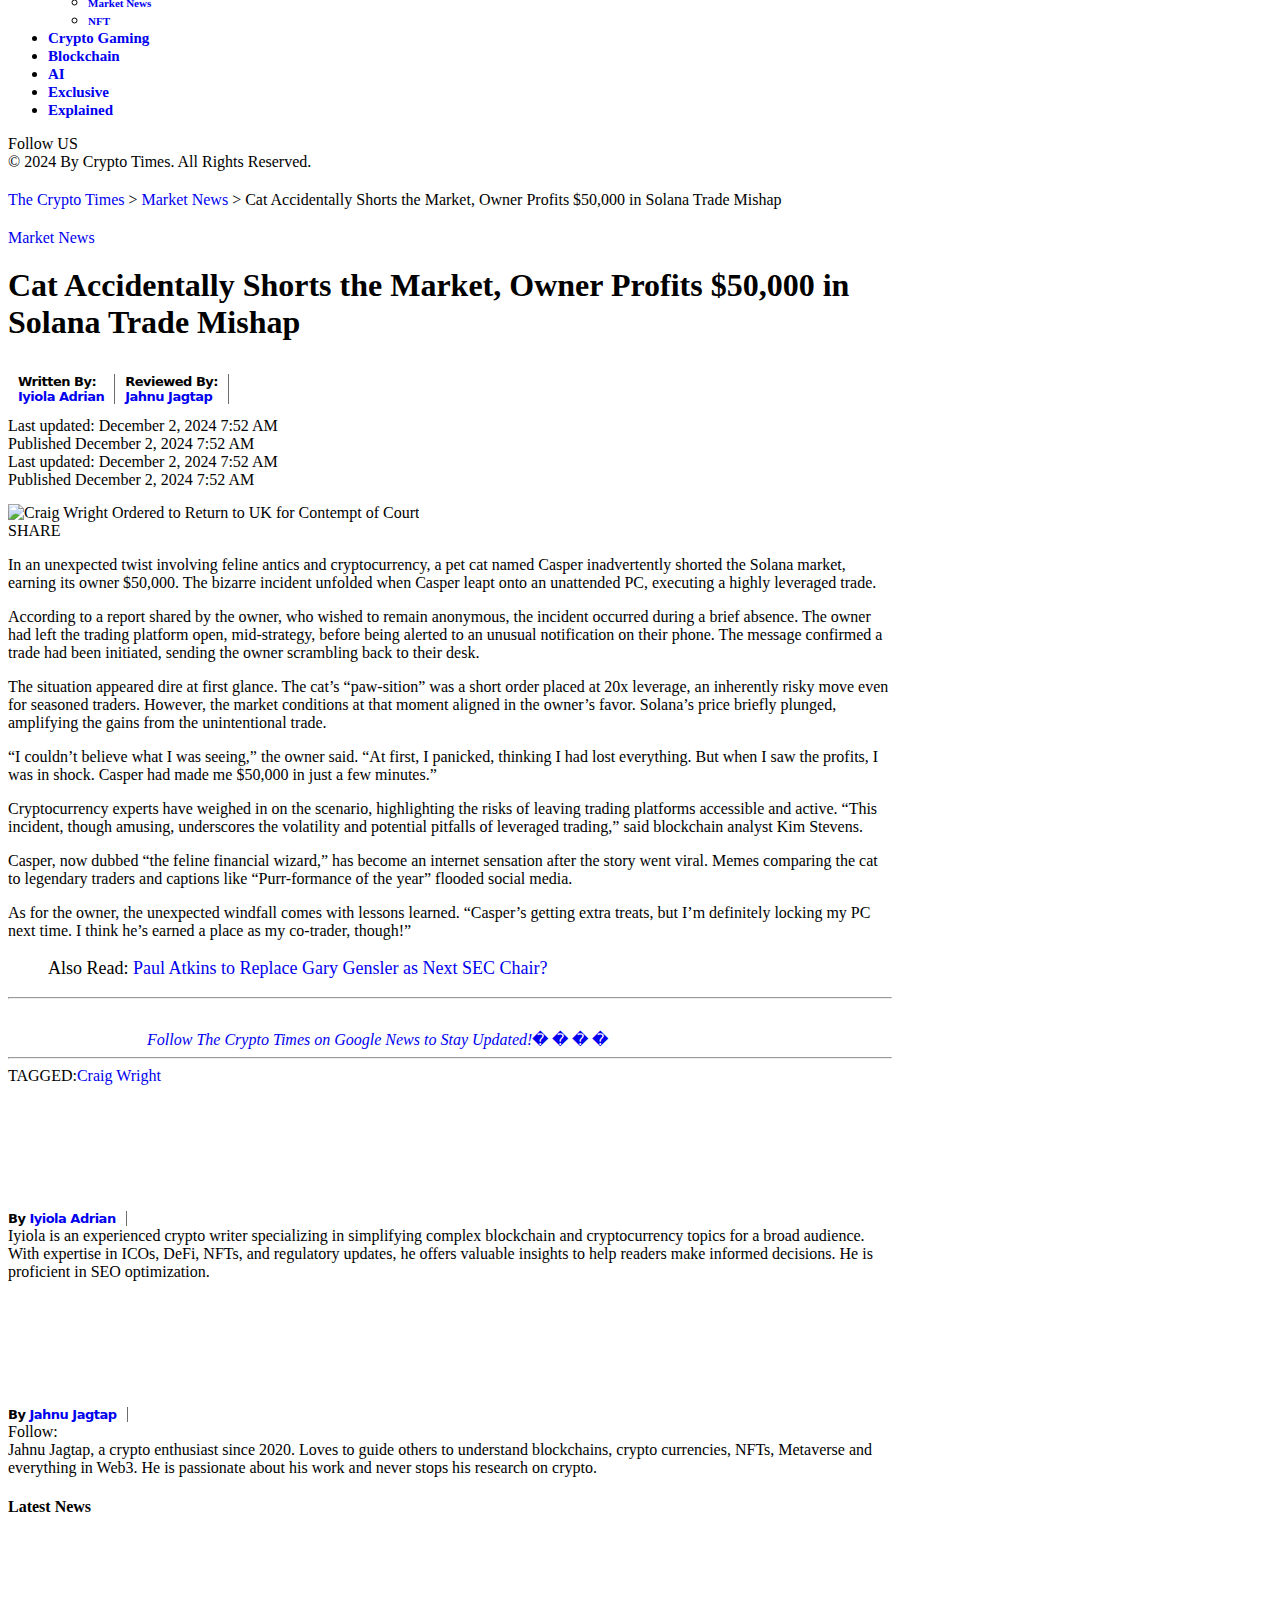
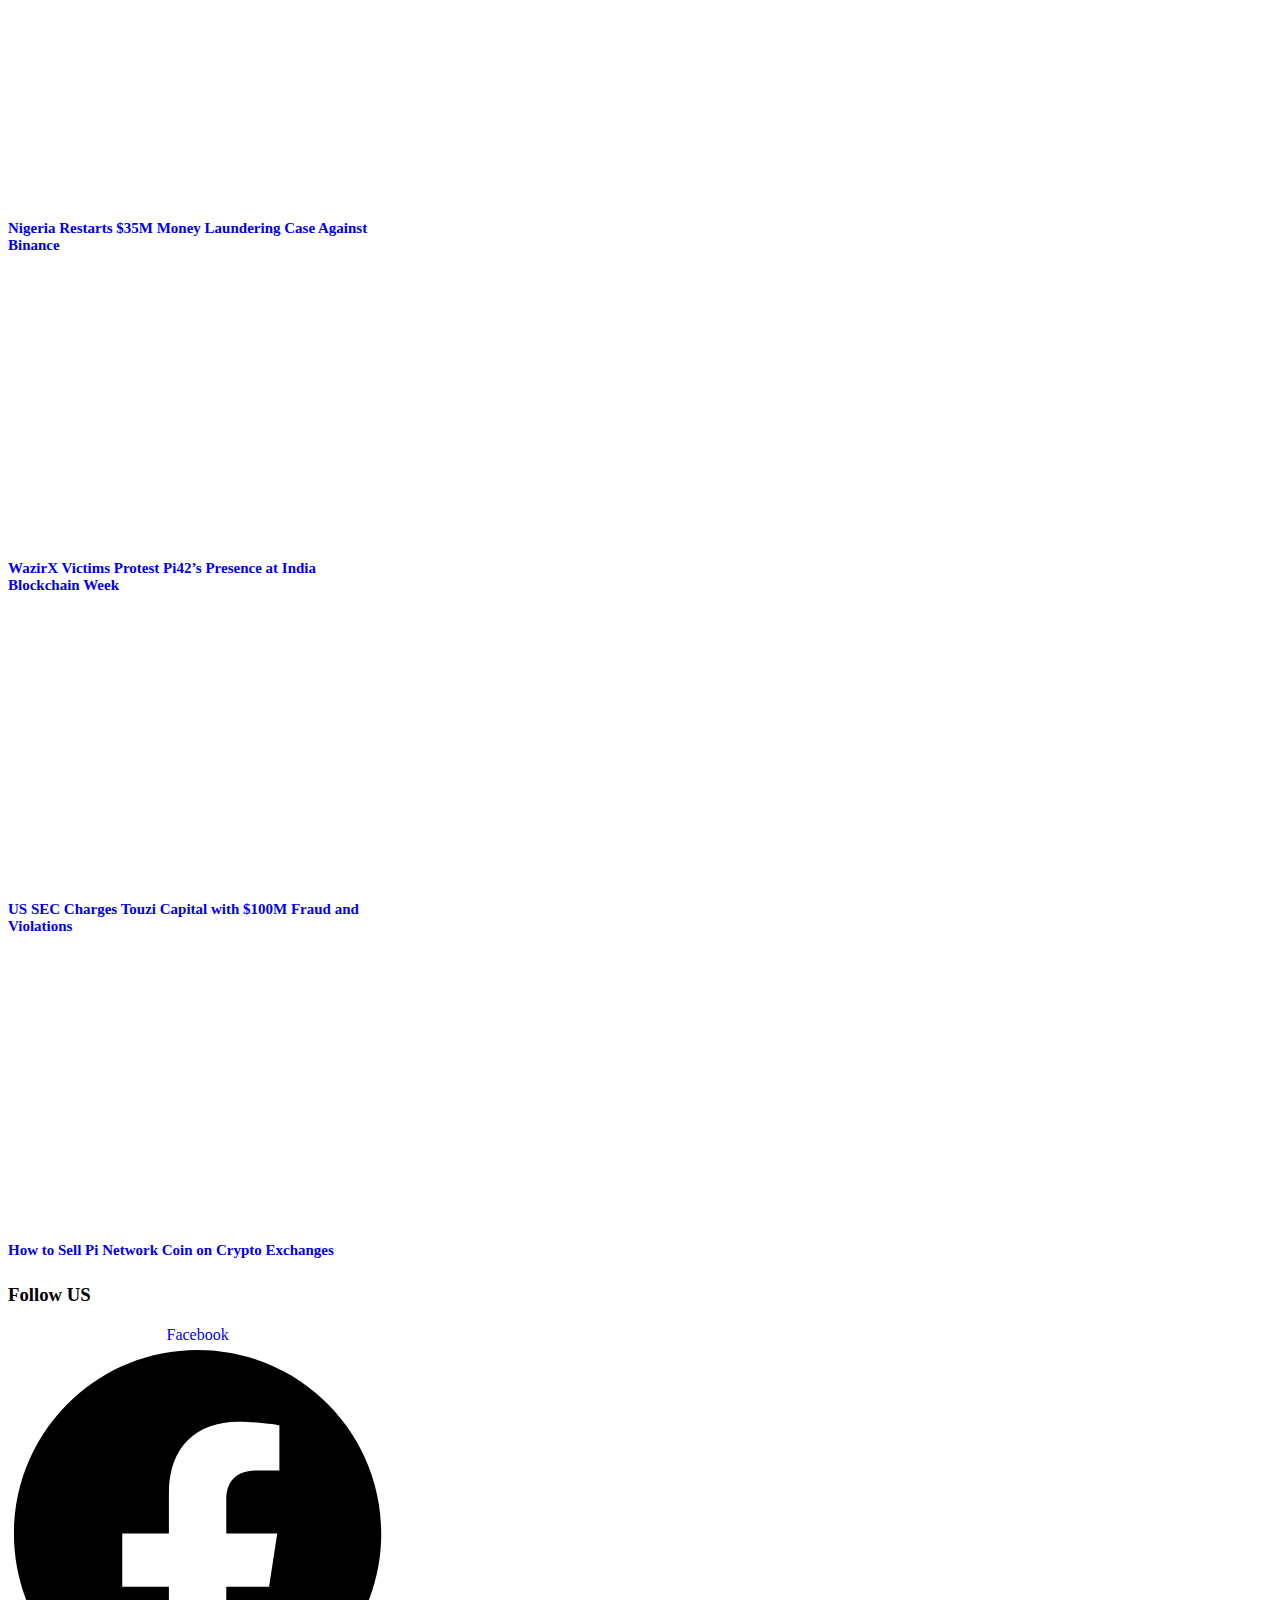
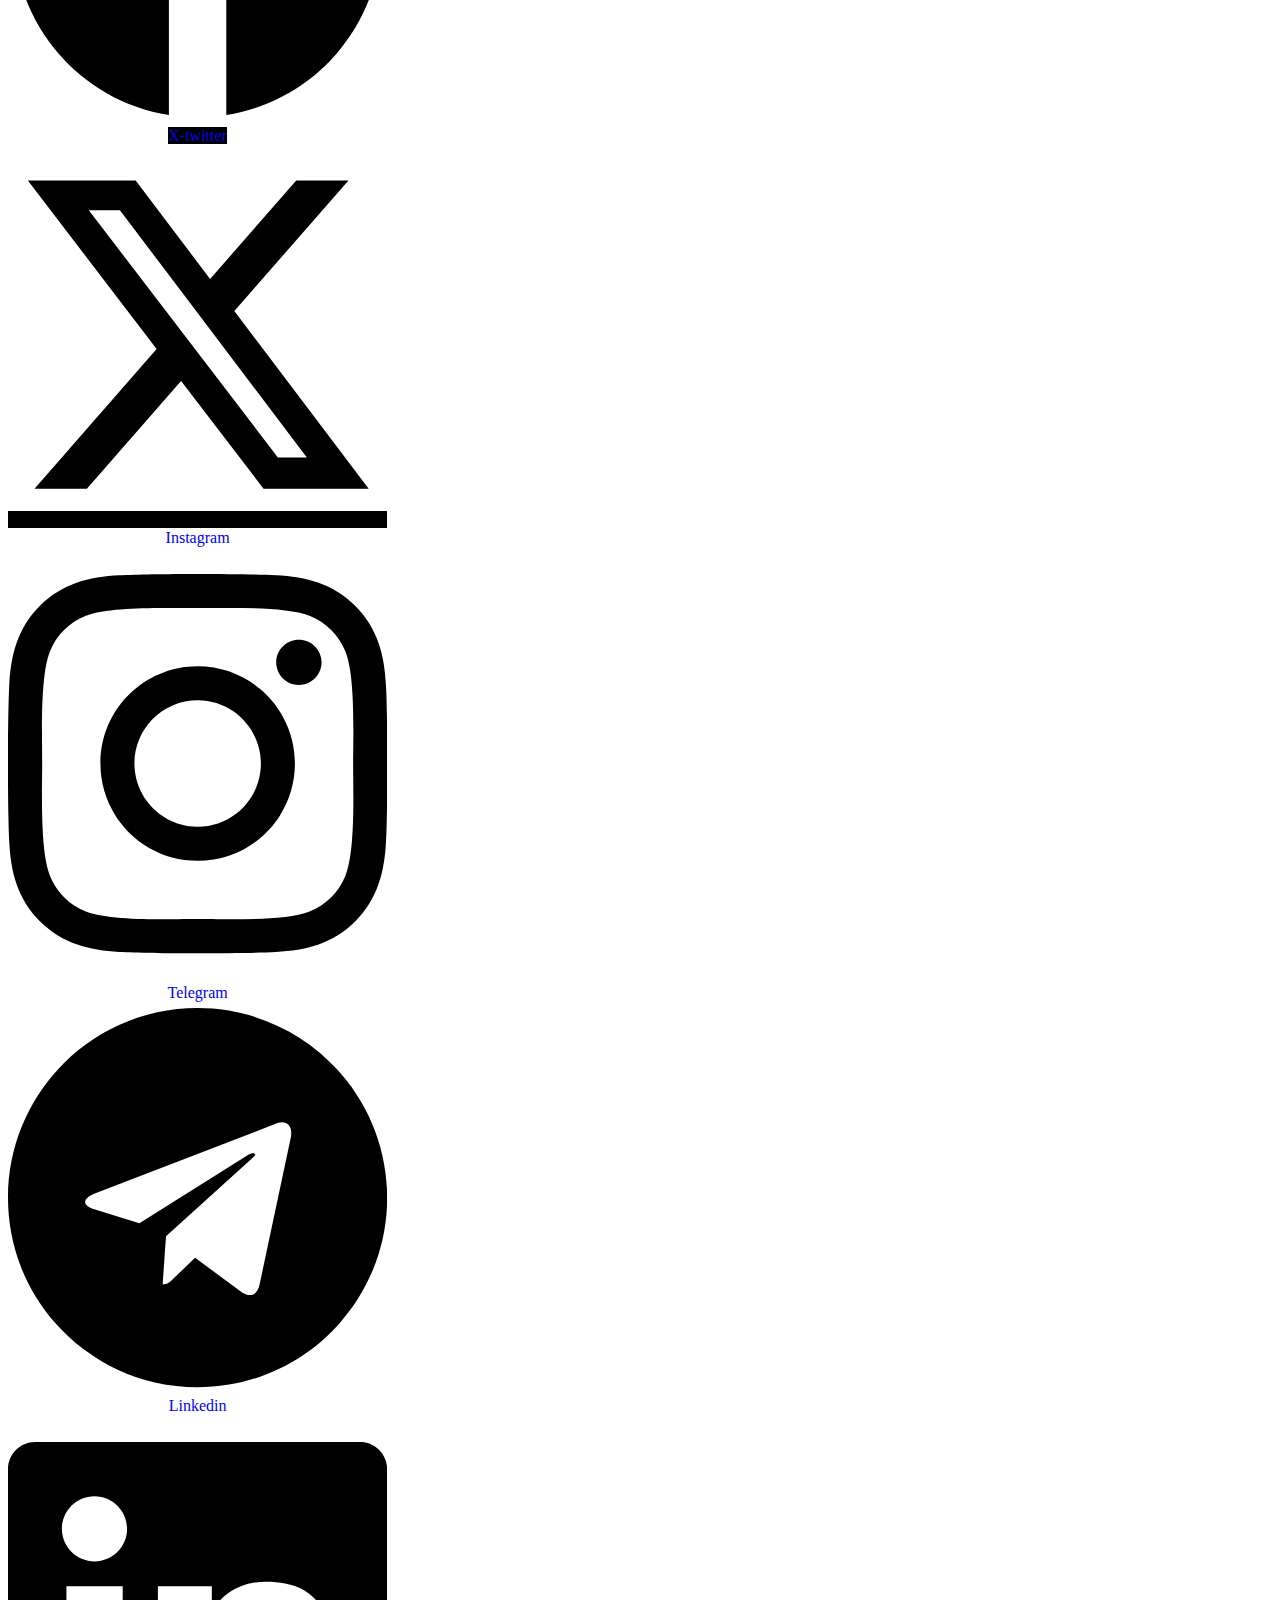
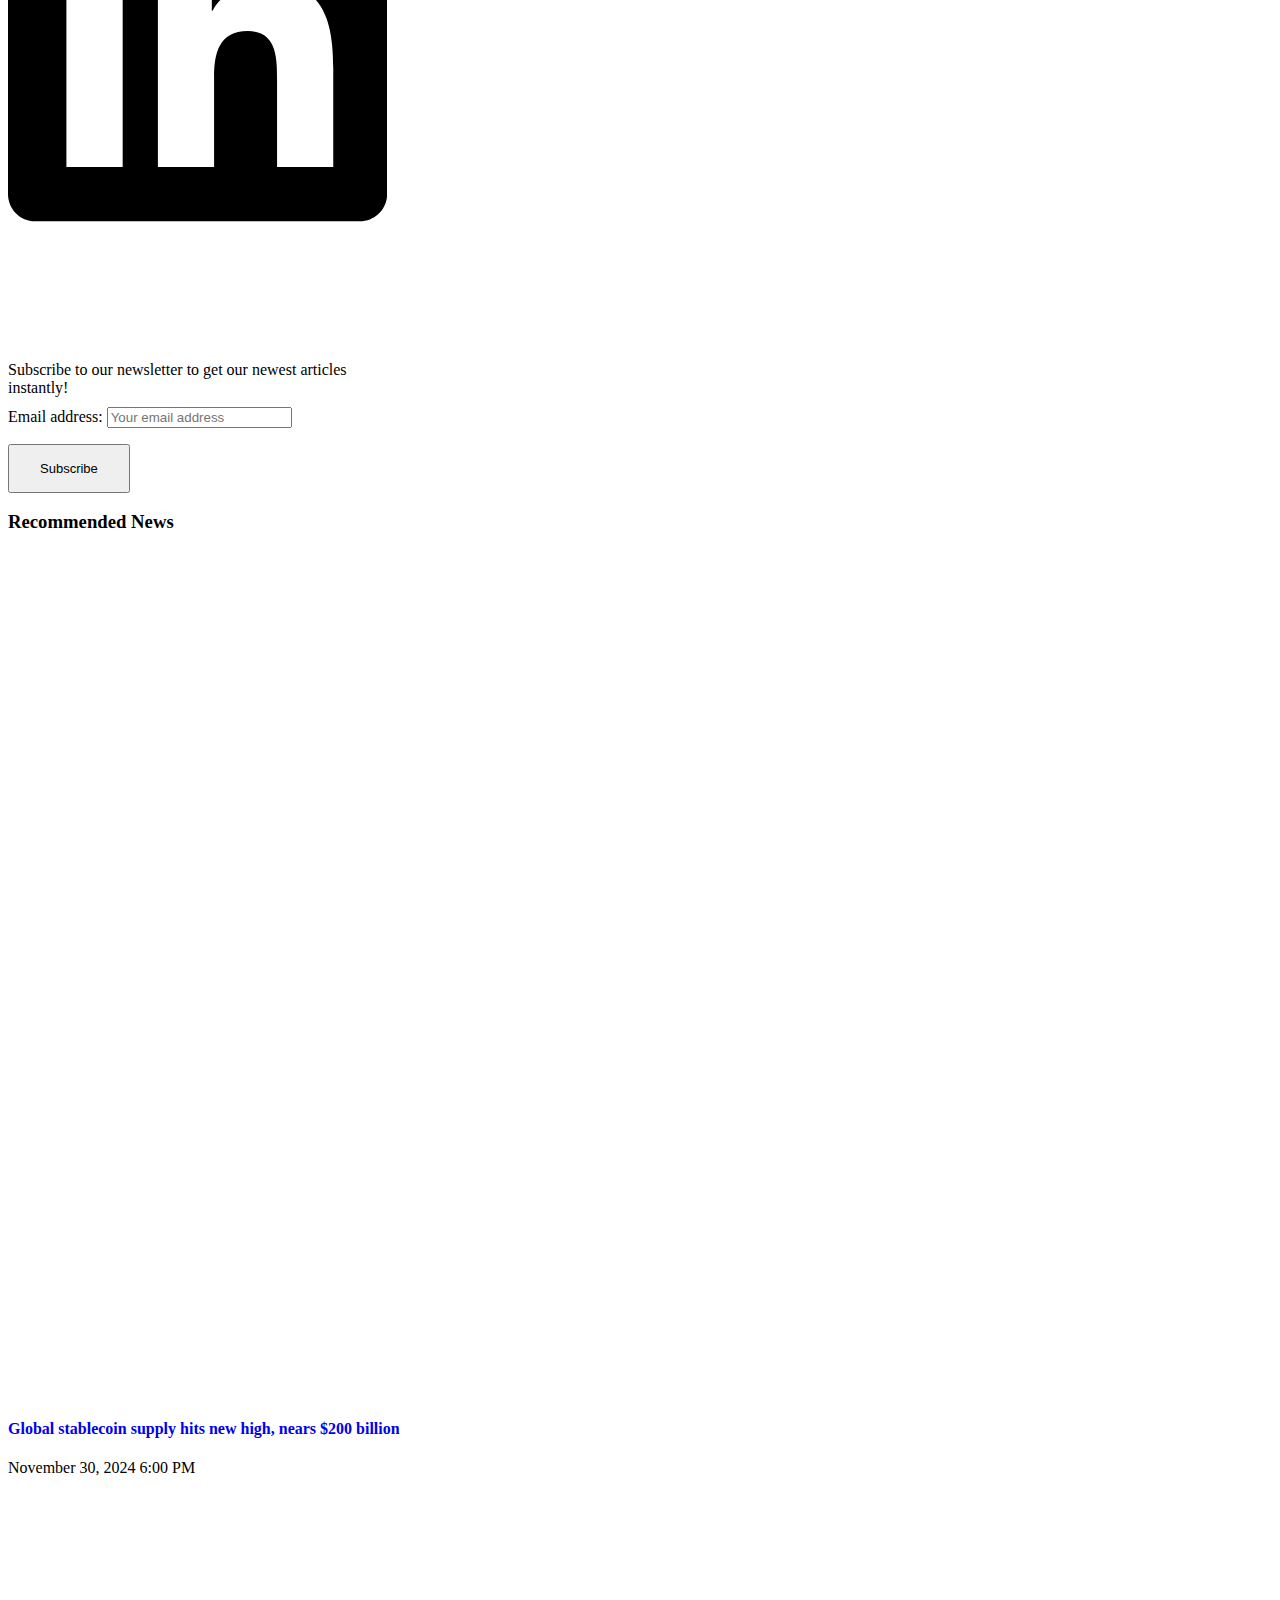
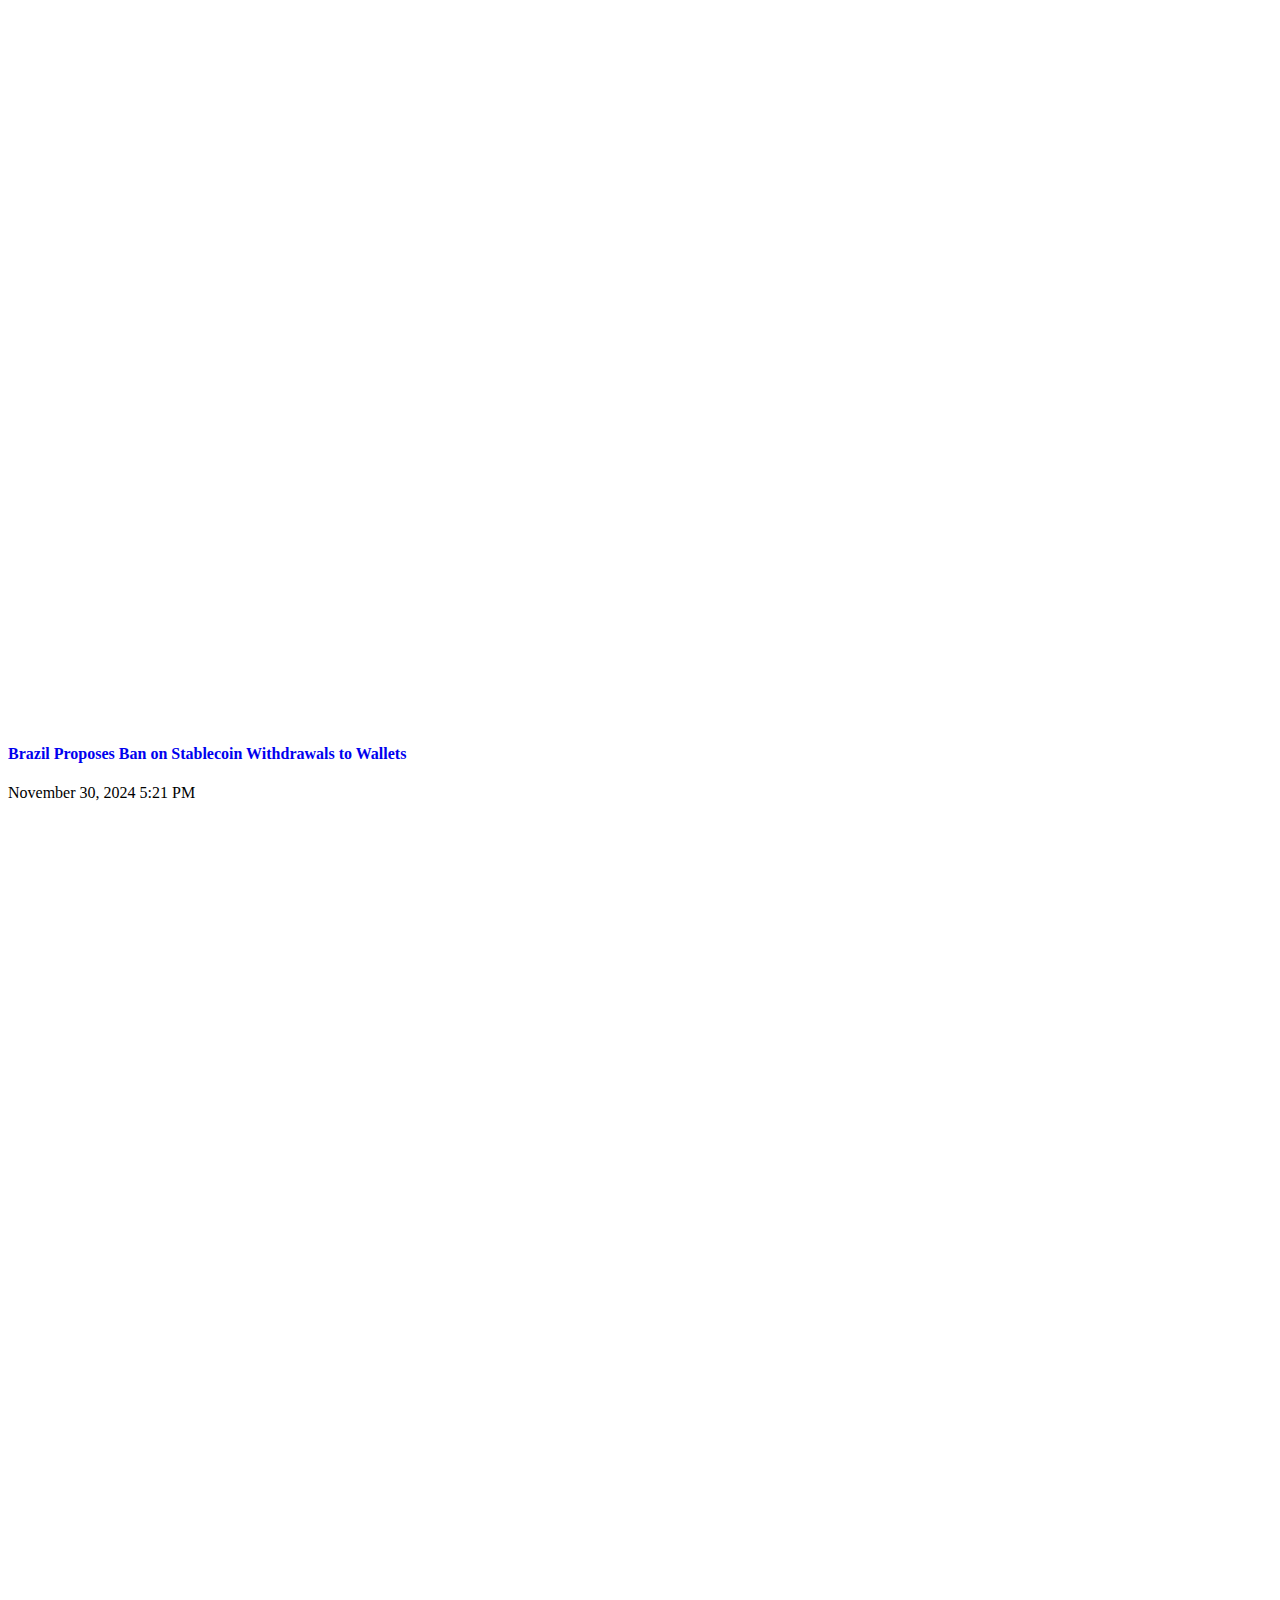
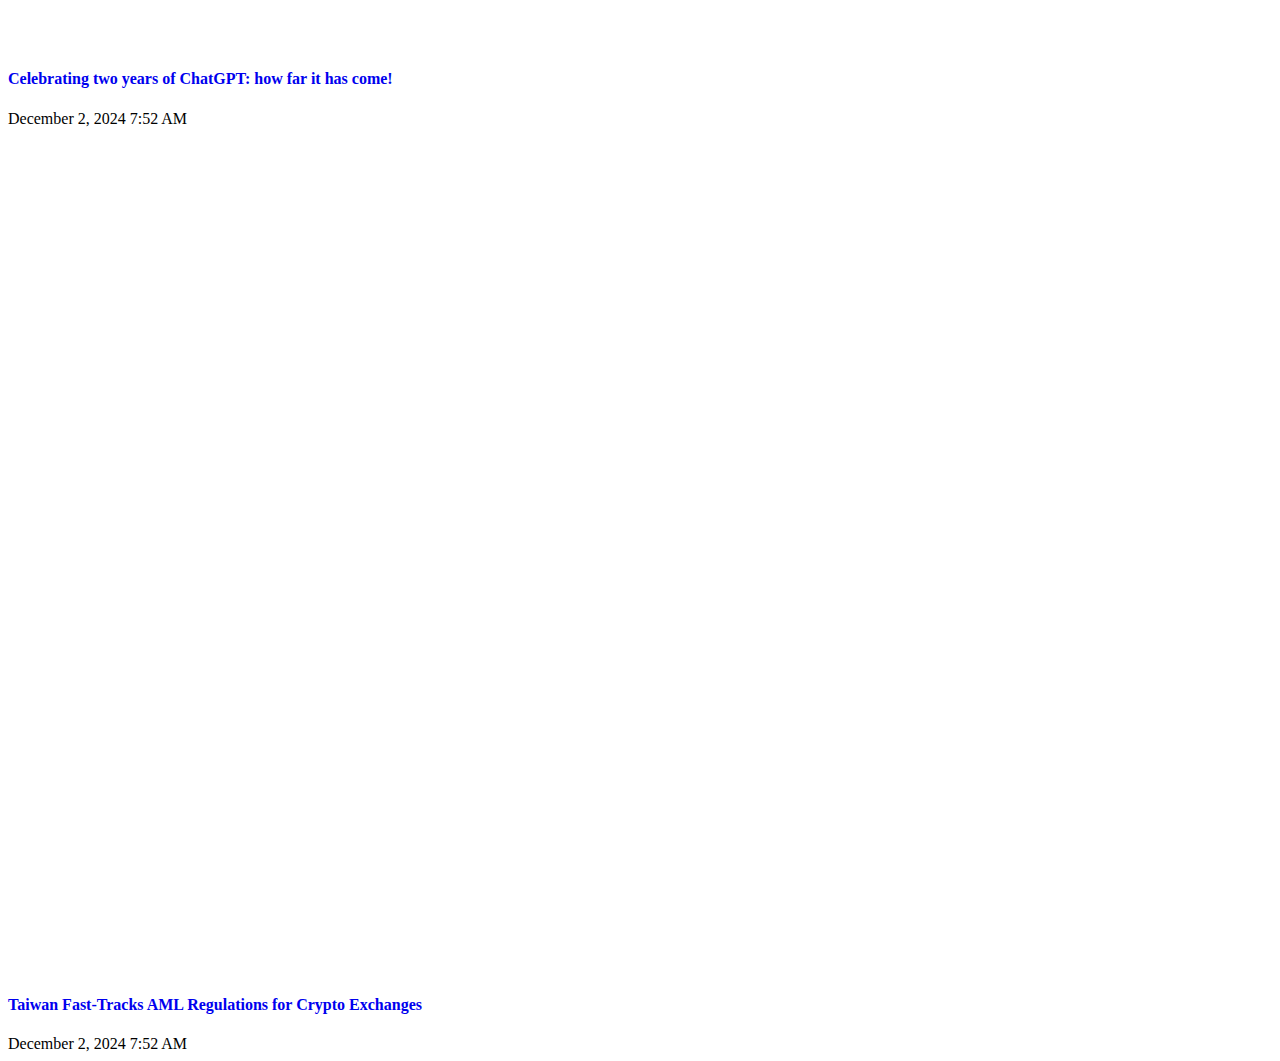
==== commit 9856d7d8: "Updated subpath with new changes" ====
--- a/cat-accidentally-shorts-market-and-profits-50000-dollars/index.html
+++ b/cat-accidentally-shorts-market-and-profits-50000-dollars/index.html
@@ -620,13 +620,13 @@
 		
 		<div class="smeta-sec mobileview" style="margin-bottom:15px;">
 													<div class="smeta-bottom meta-text">
-								<time class="updated-date" datetime="2024-11-28T14:32:42+05:30">Last updated: November 28, 2024 2:32 PM</time>
+								<time class="updated-date" datetime="2024-11-28T14:32:42+05:30">Last updated: December 2, 2024 7:52 AM</time>
 							</div>
 												<div class="p-meta">
 							<div class="meta-inner is-meta">
 							
 							<span class="meta-el meta-date mobile-last-meta tablet-last-meta">
-		<i class="rbi rbi-clock" aria-hidden="true"></i>		<time class="date published" datetime="2024-11-28T01:30:22+05:30">Published November 28, 2024 1:30 AM</time>
+		<i class="rbi rbi-clock" aria-hidden="true"></i>		<time class="date published" datetime="2024-11-28T01:30:22+05:30">Published December 2, 2024 7:52 AM</time>
 		</span>							
 						</div>
 						</div>
@@ -931,7 +931,7 @@
 			<h4 class="entry-title">		<a class="p-url" href="https://www.cryptotimes.io/2024/11/30/celebrating-two-years-of-chatgpt-how-far-it-has-come/" rel="bookmark">Celebrating two years of ChatGPT: how far it has come!</a></h4>			<div class="p-meta has-bookmark">
 				<div class="meta-inner is-meta">
 					<span class="meta-el meta-date">
-		<i class="rbi rbi-clock" aria-hidden="true"></i>		<time class="date published" datetime="2024-11-30T17:14:14+05:30">November 30, 2024 5:14 PM</time>
+		<i class="rbi rbi-clock" aria-hidden="true"></i>		<time class="date published" datetime="2024-11-30T17:14:14+05:30">December 2, 2024 7:52 AM</time>
 		</span>				</div>
 							</div>
 				</div>
@@ -947,7 +947,7 @@
 			<h4 class="entry-title">		<a class="p-url" href="https://www.cryptotimes.io/2024/11/30/taiwan-fast-tracks-aml-regulations-for-crypto-exchanges/" rel="bookmark">Taiwan Fast-Tracks AML Regulations for Crypto Exchanges</a></h4>			<div class="p-meta has-bookmark">
 				<div class="meta-inner is-meta">
 					<span class="meta-el meta-date">
-		<i class="rbi rbi-clock" aria-hidden="true"></i>		<time class="date published" datetime="2024-11-30T16:25:02+05:30">November 30, 2024 4:25 PM</time>
+		<i class="rbi rbi-clock" aria-hidden="true"></i>		<time class="date published" datetime="2024-11-30T16:25:02+05:30">December 2, 2024 7:52 AM</time>
 		</span>				</div>
 							</div>
 				</div>
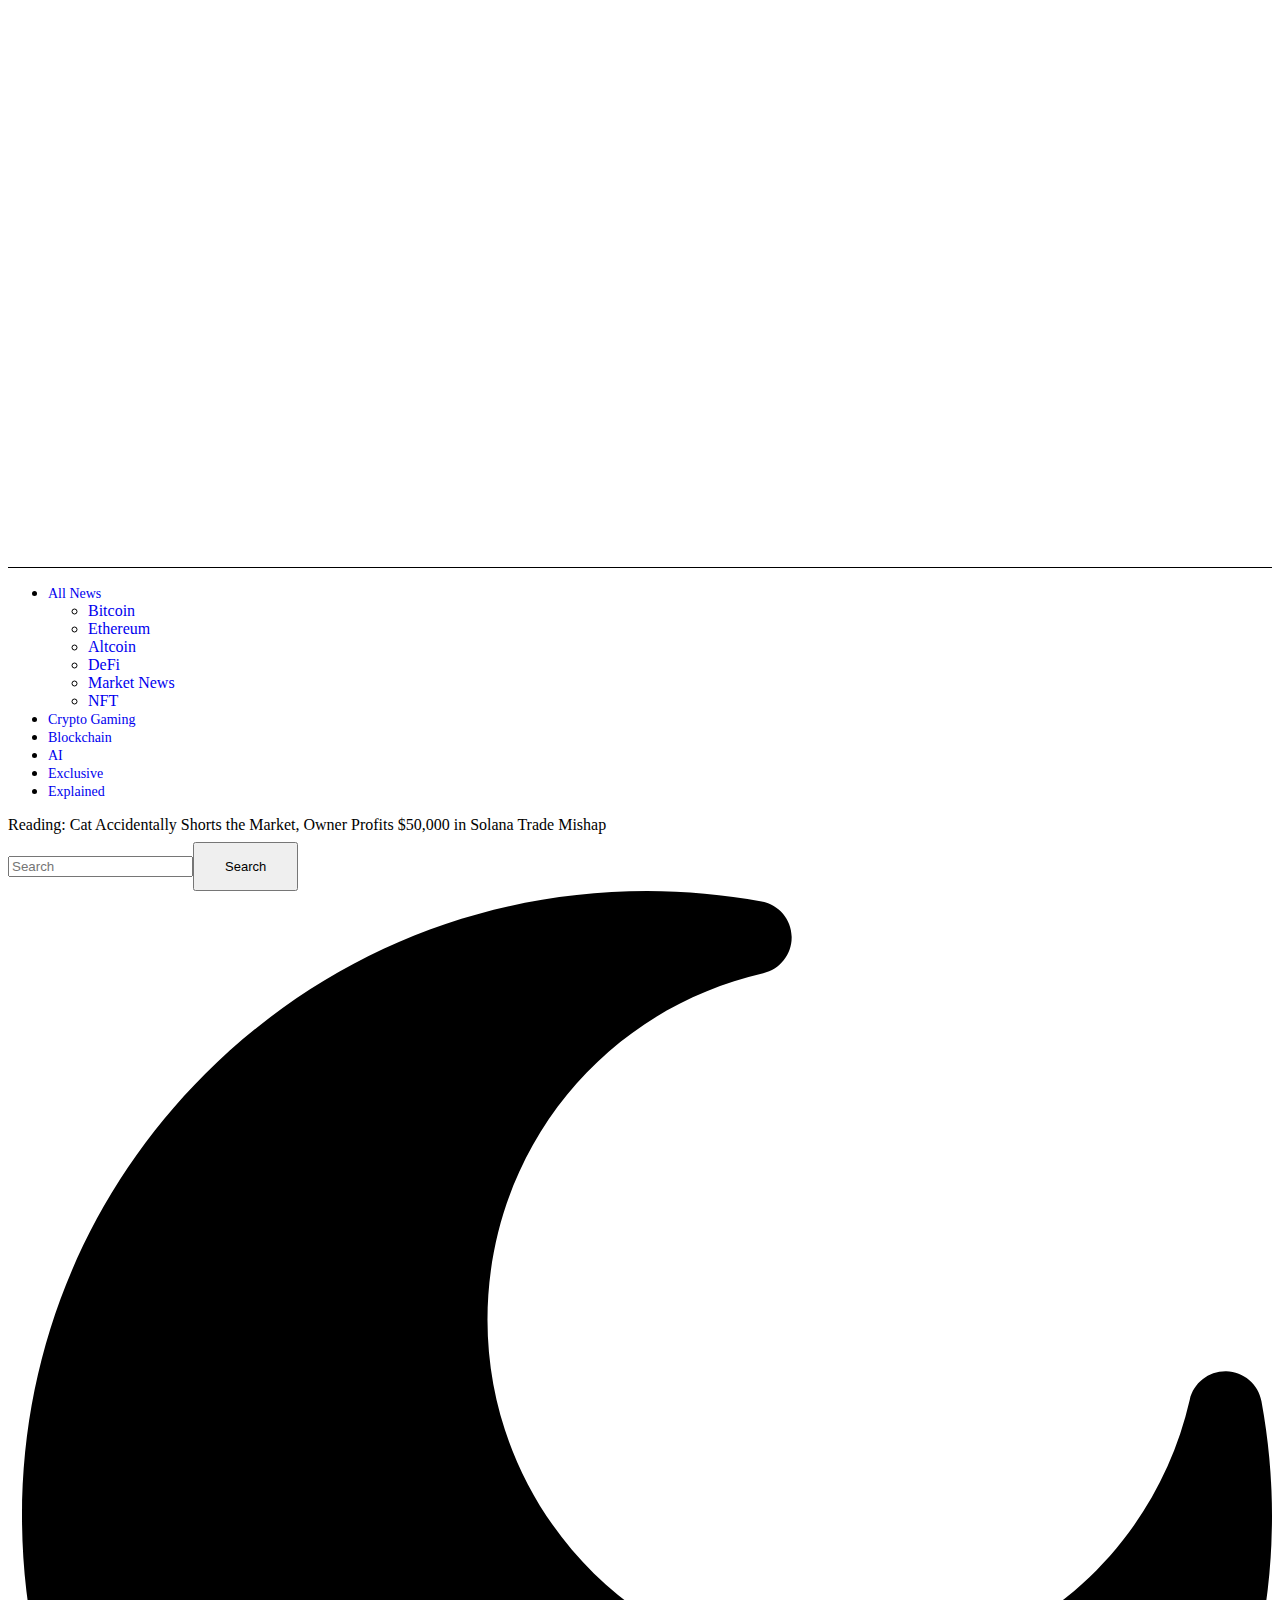
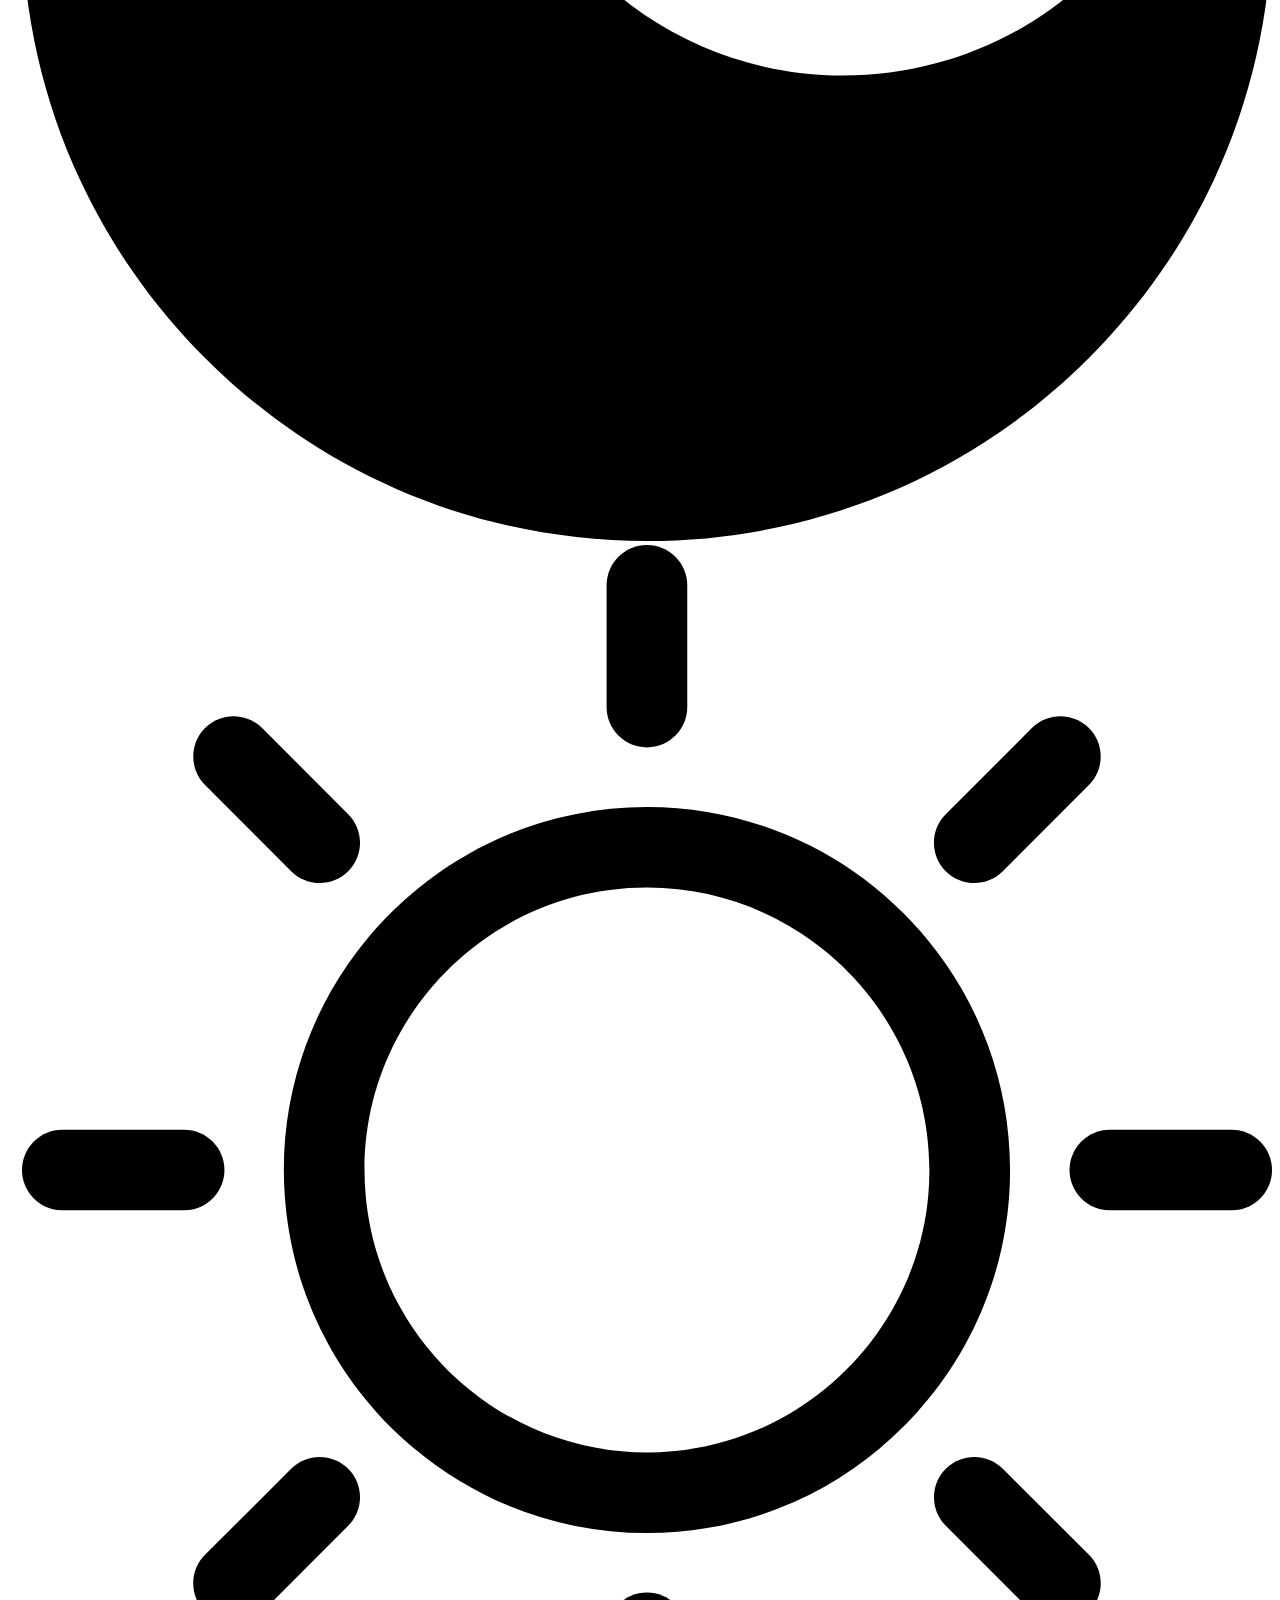
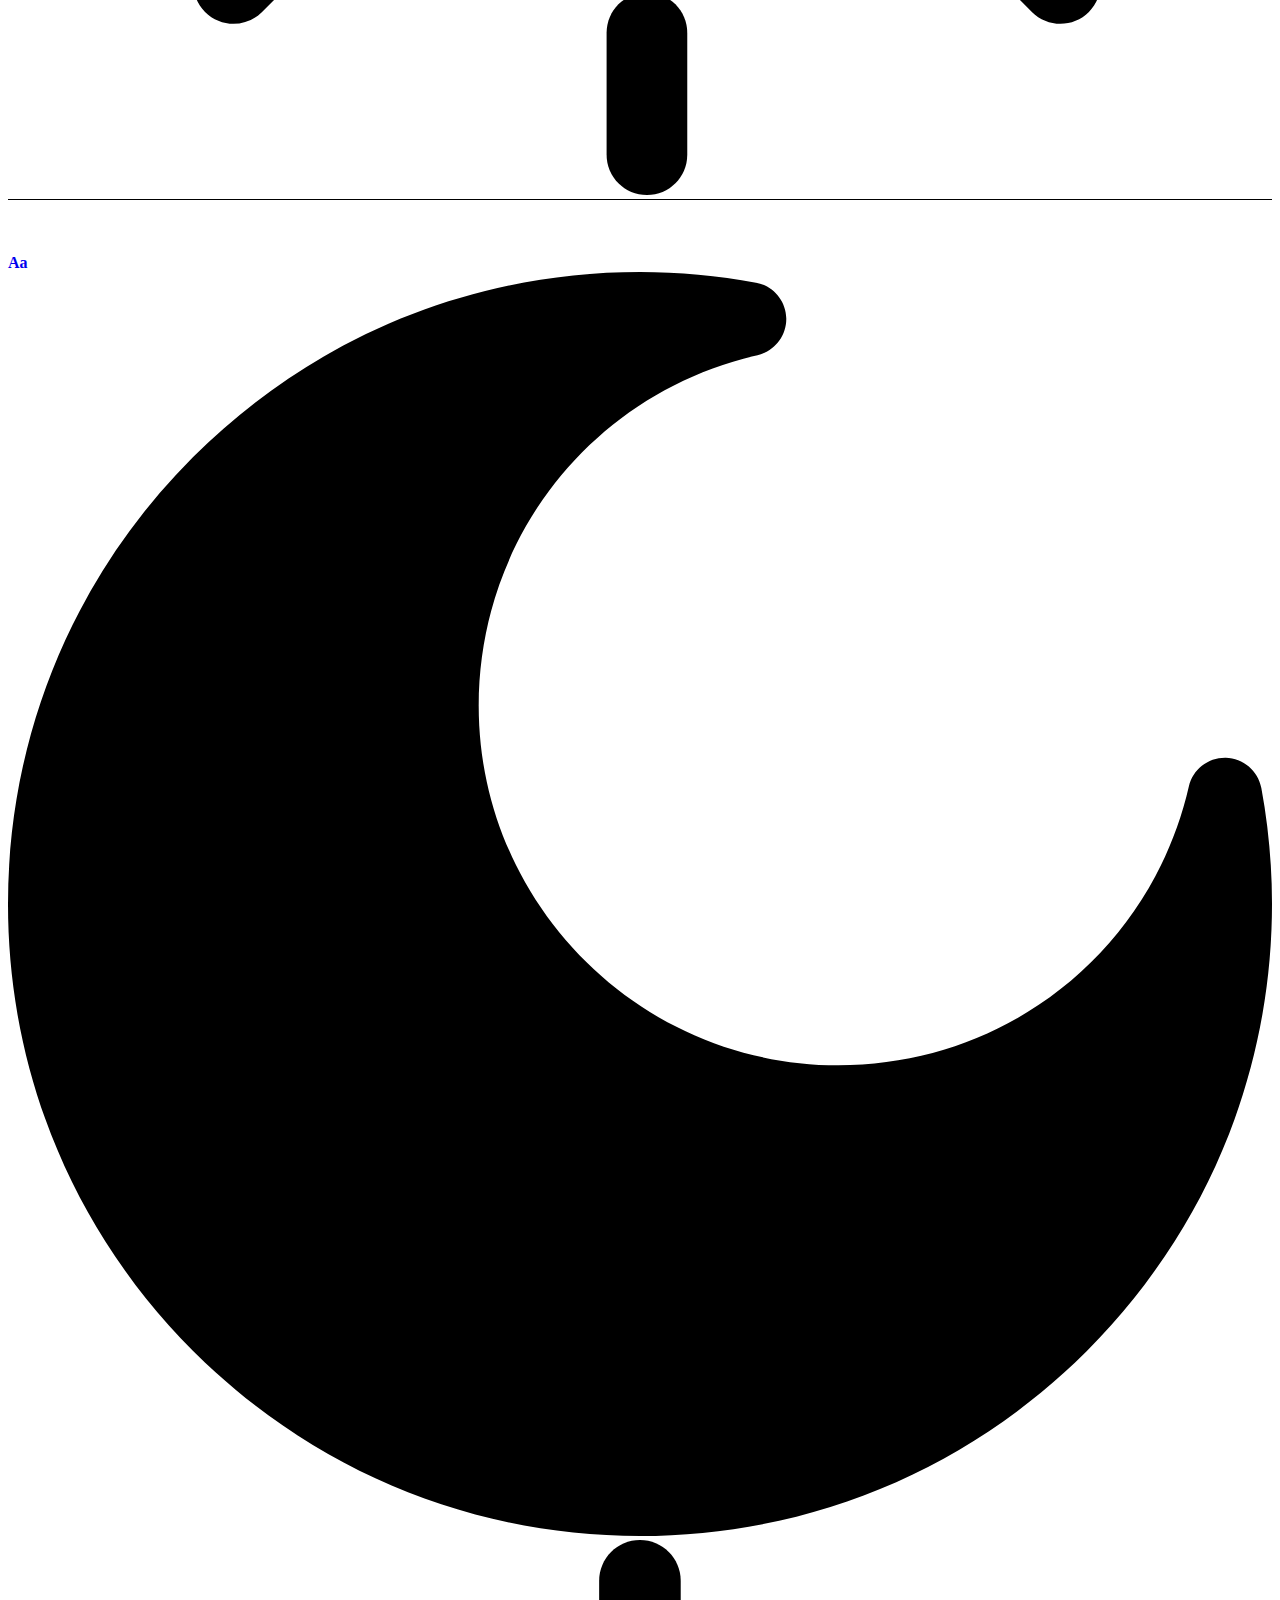
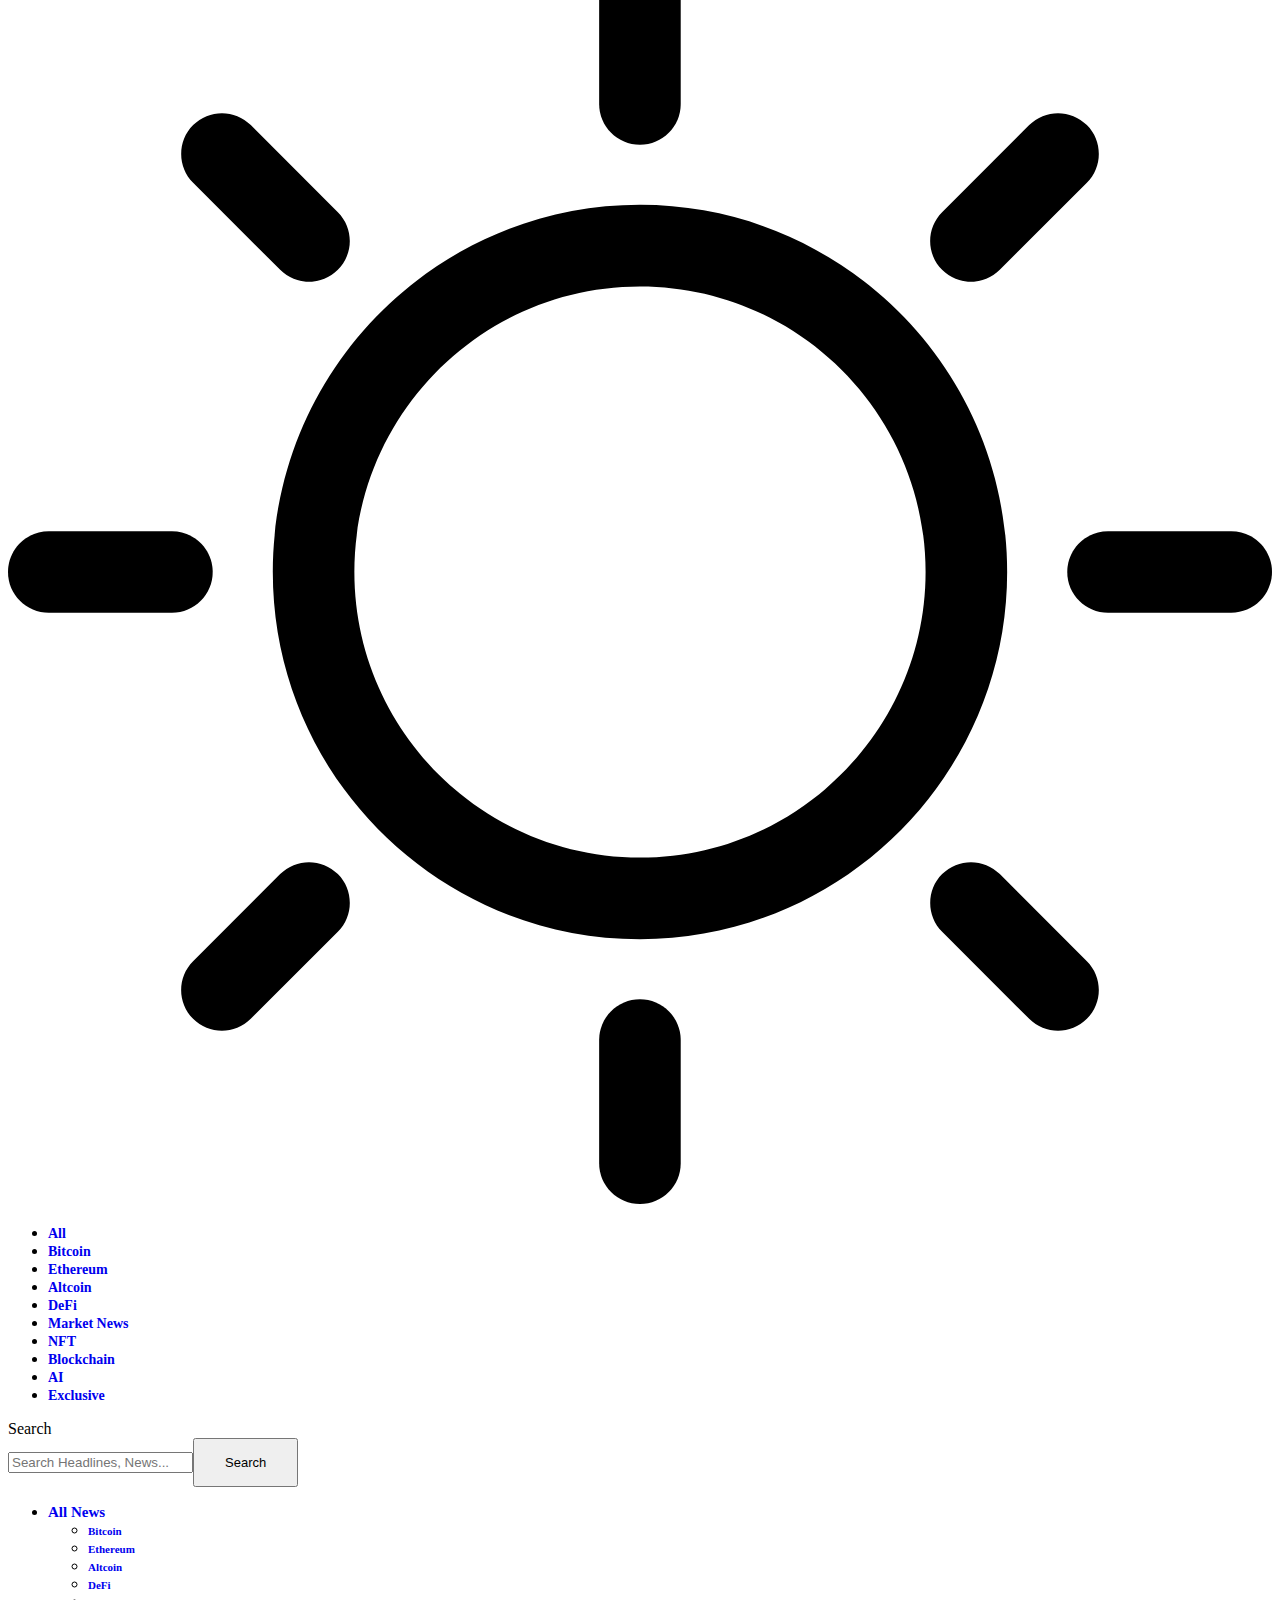
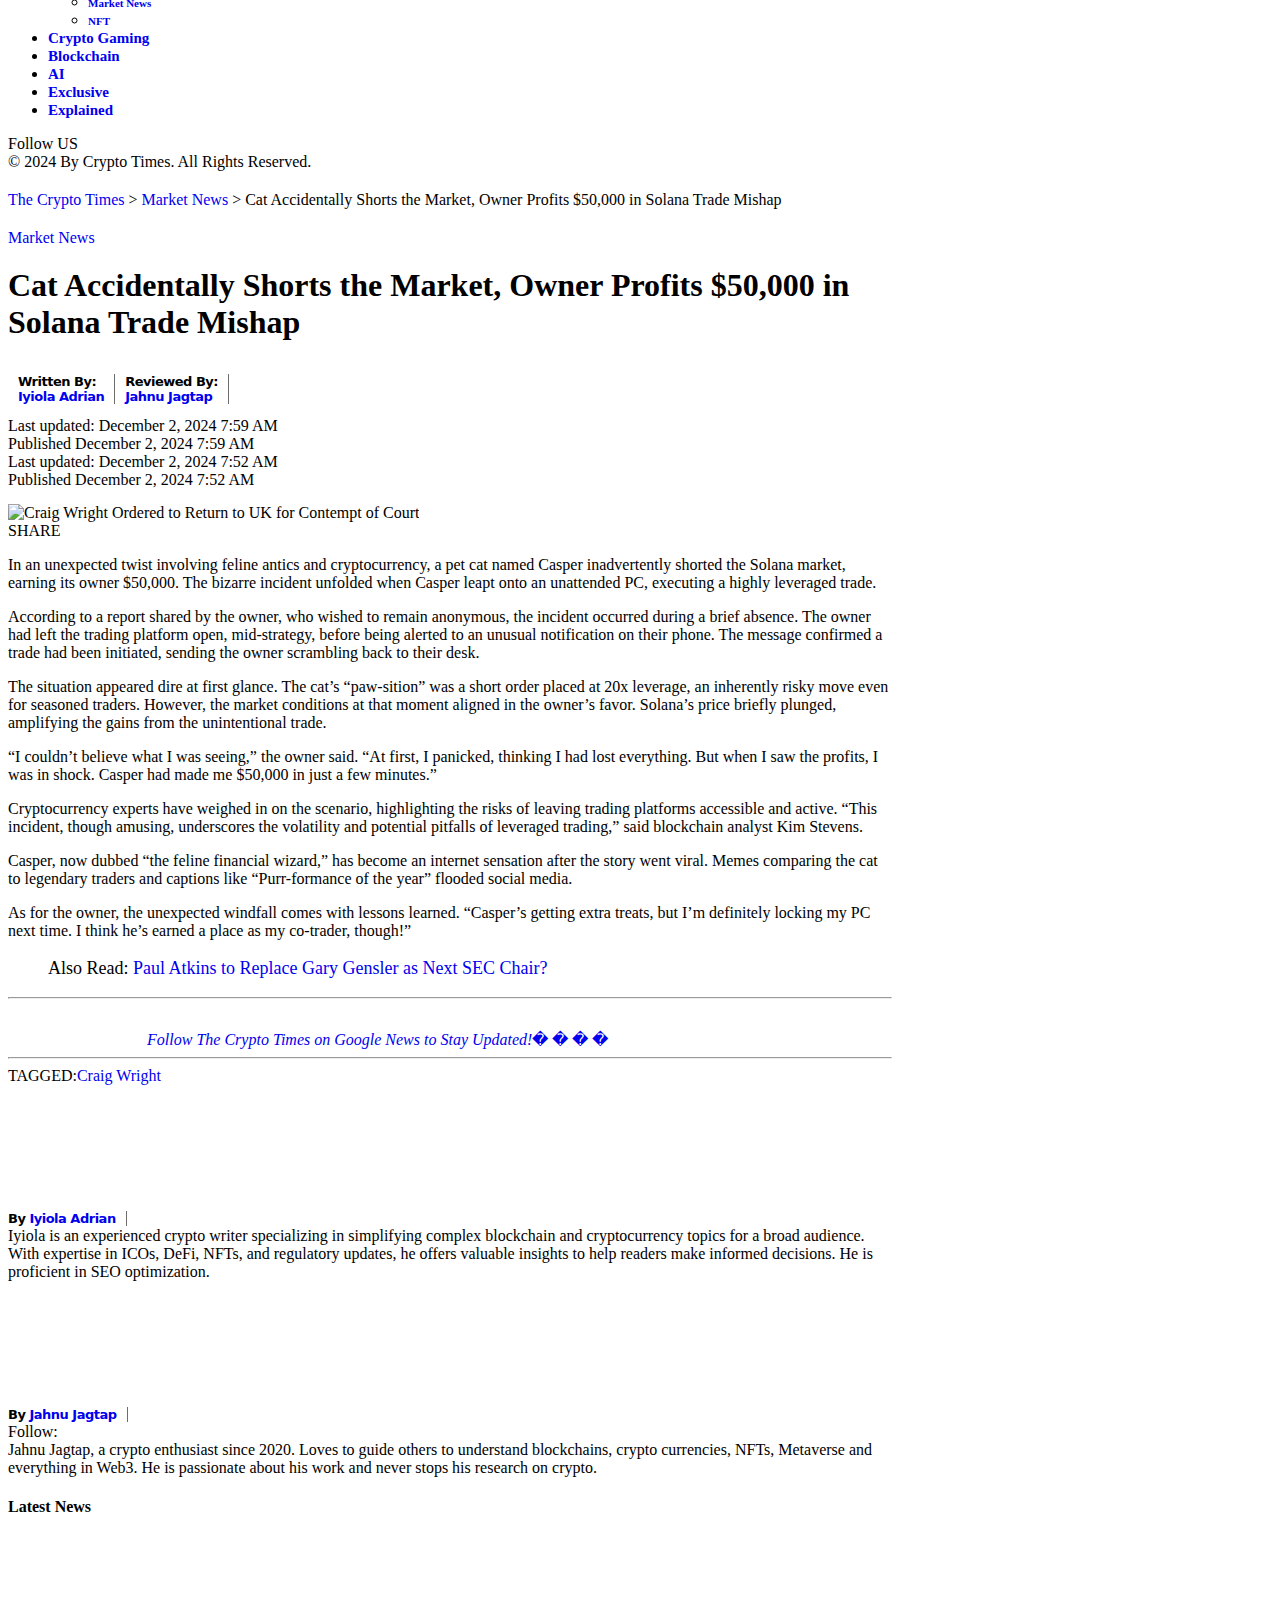
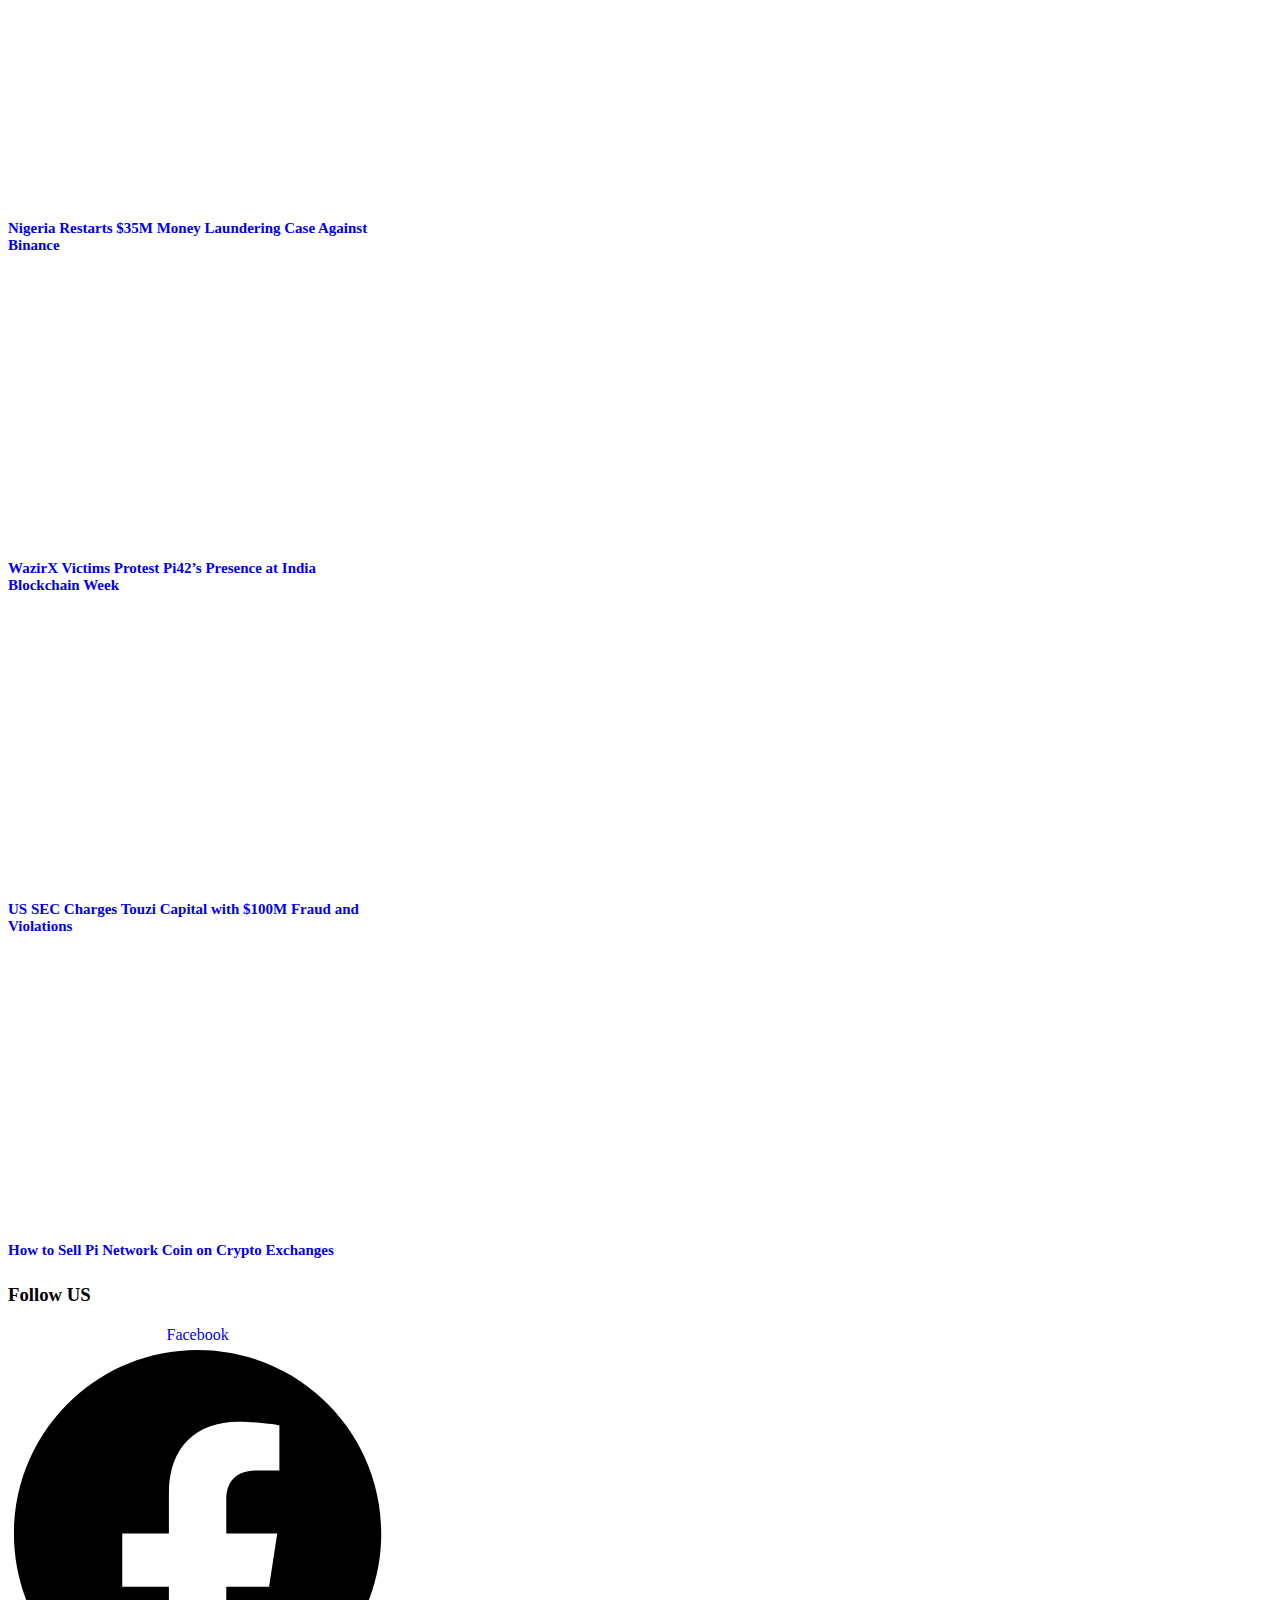
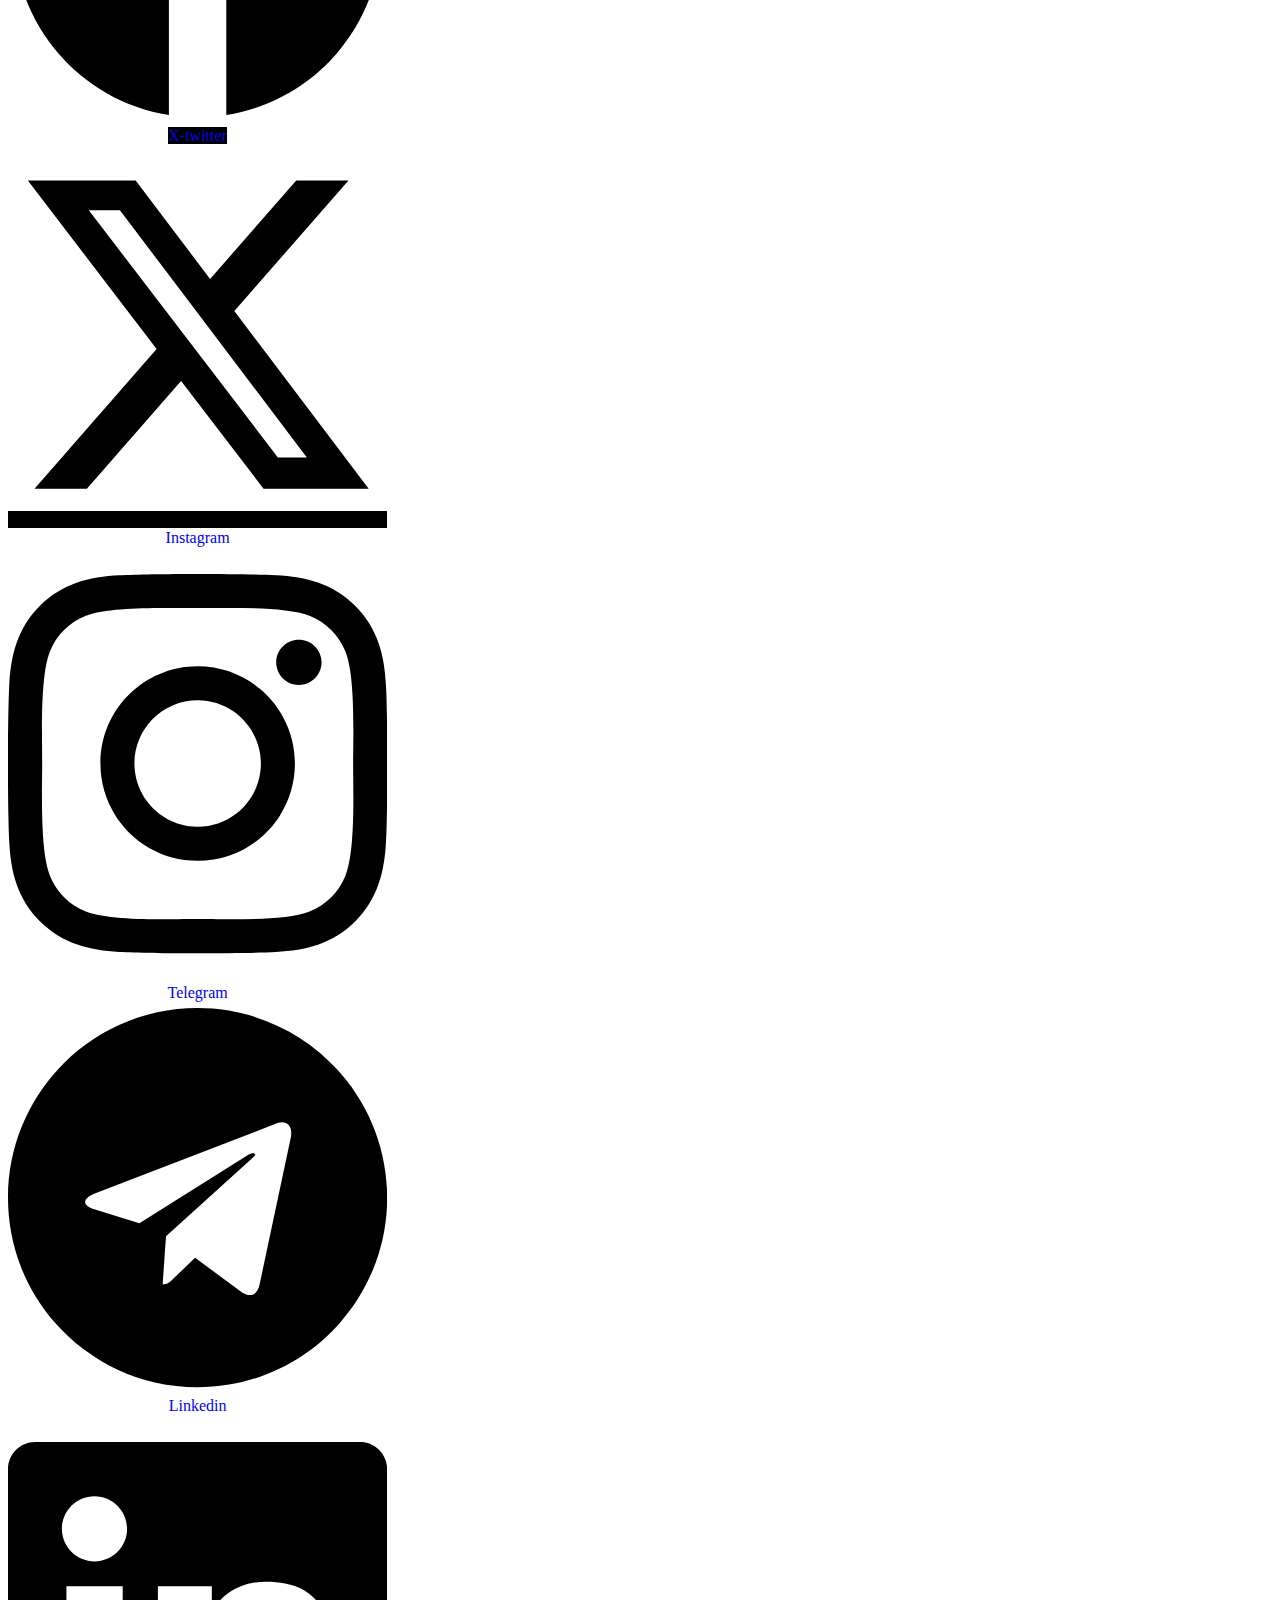
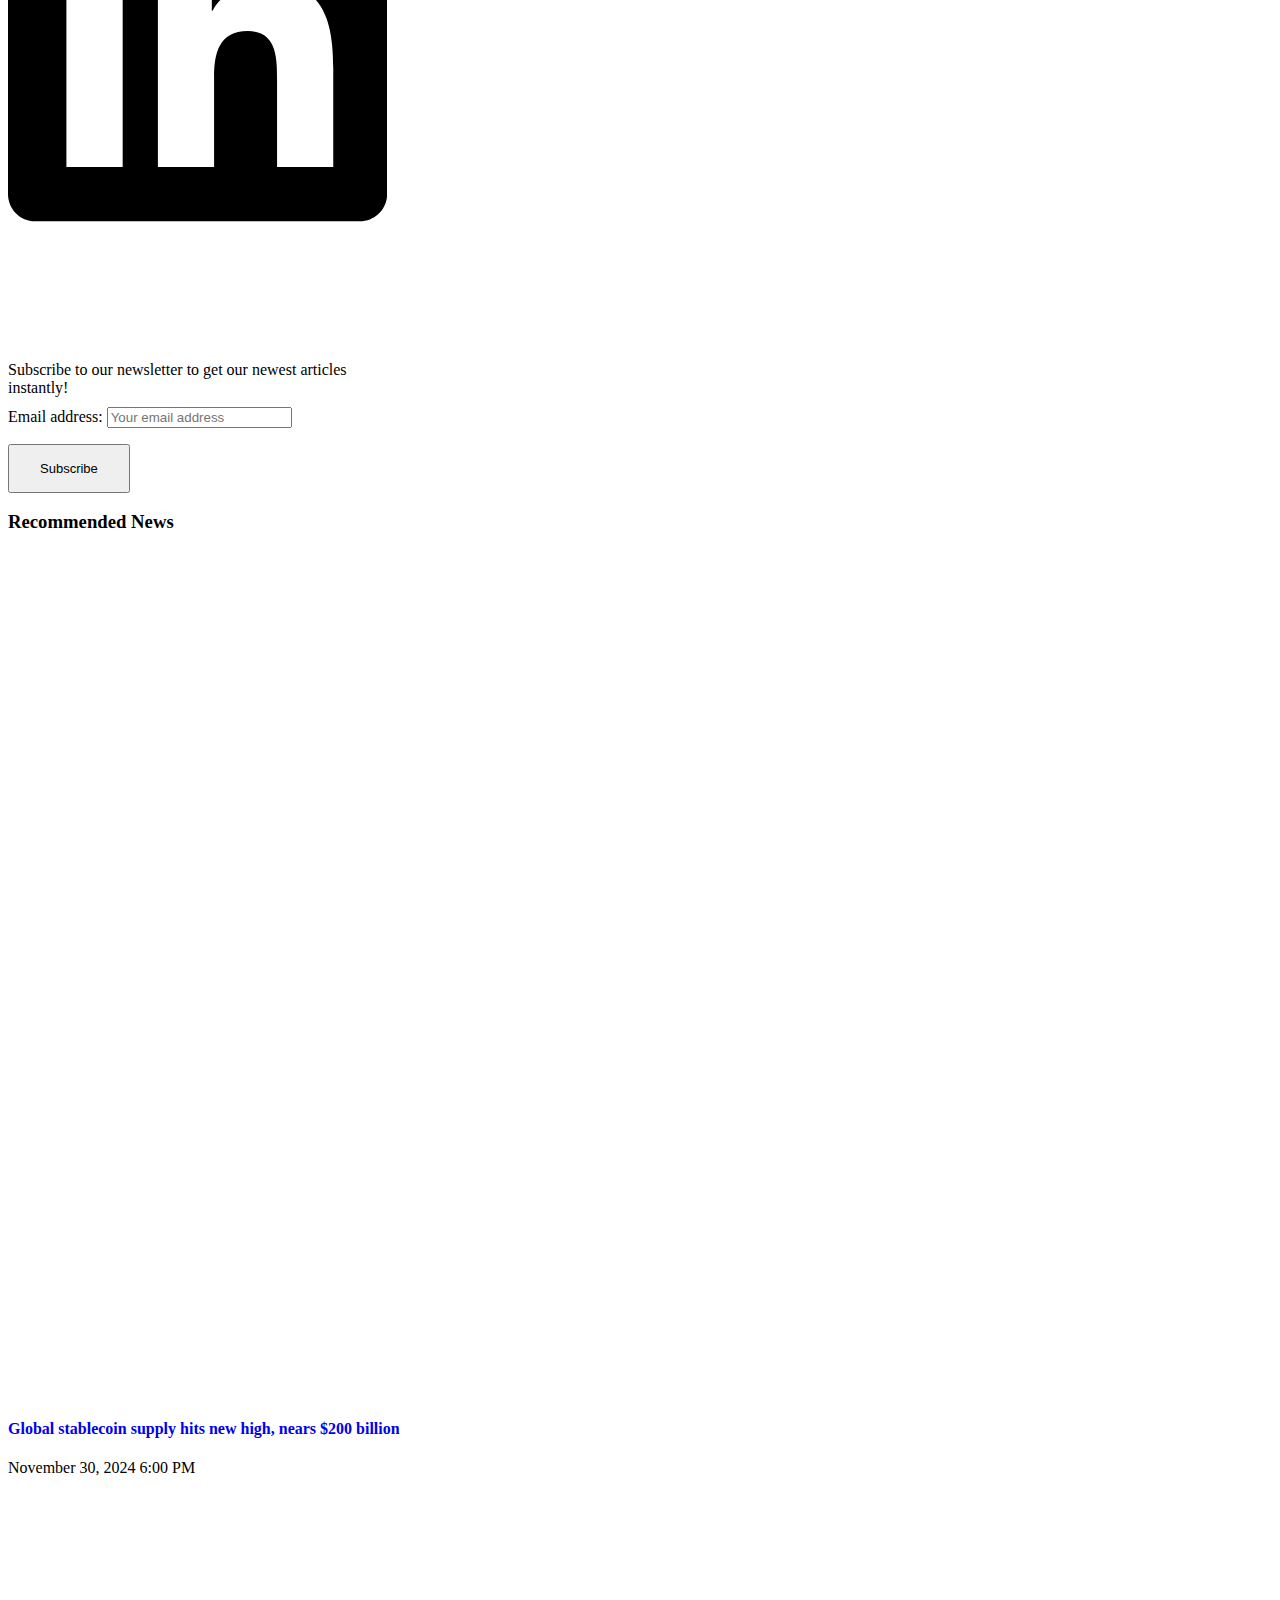
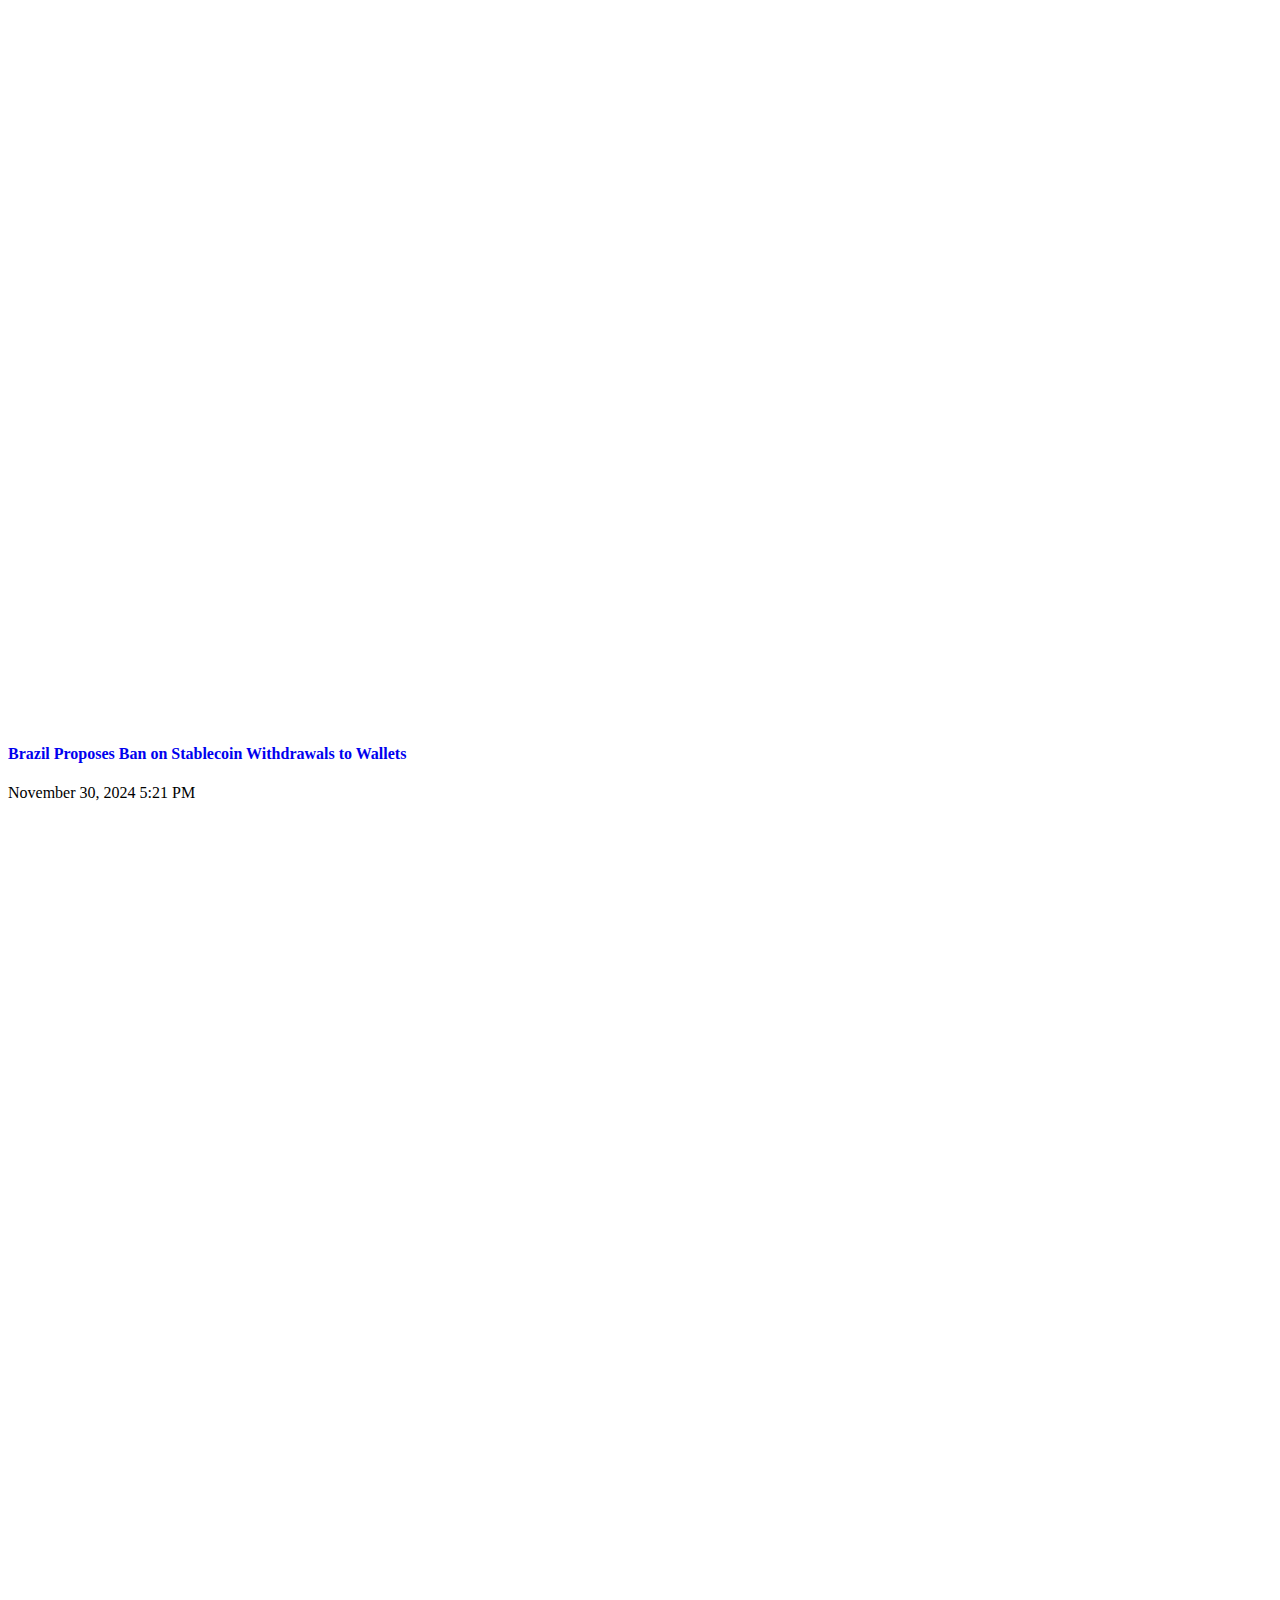
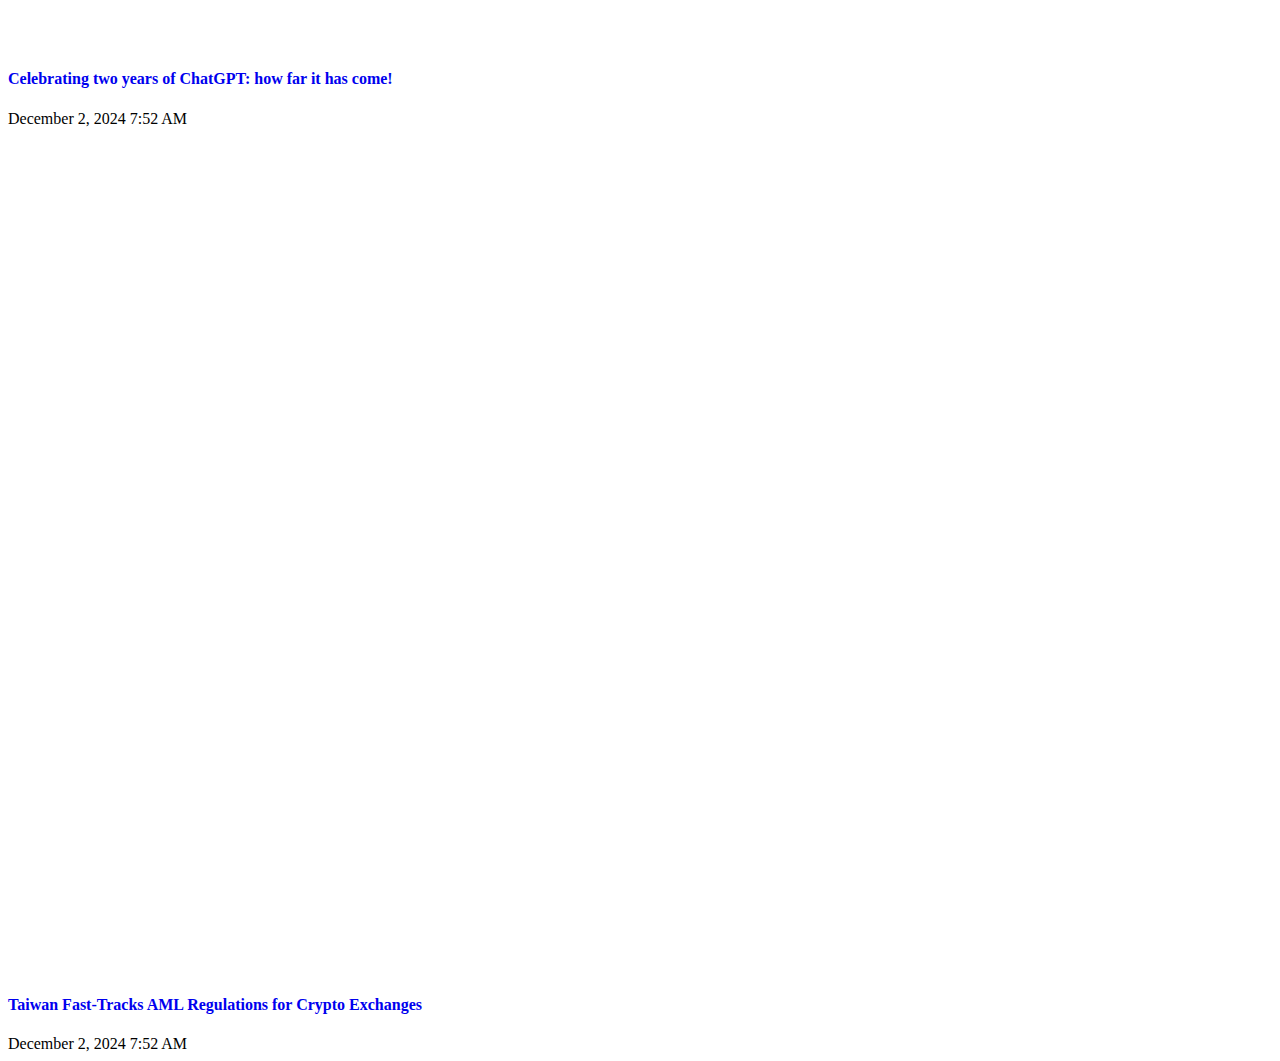
==== commit 93f4a764: "Updated subpath with new changes" ====
--- a/cat-accidentally-shorts-market-and-profits-50000-dollars/index.html
+++ b/cat-accidentally-shorts-market-and-profits-50000-dollars/index.html
@@ -598,13 +598,13 @@
 									
 					<div class="smeta-sec desktopview">
 													<div class="smeta-bottom meta-text">
-								<time class="updated-date" datetime="2024-11-28T14:32:42+05:30">Last updated: December 2, 2024 7:52 AM</time>
+								<time class="updated-date" datetime="2024-11-28T14:32:42+05:30">Last updated: December 2, 2024 7:59 AM</time>
 							</div>
 												<div class="p-meta">
 							<div class="meta-inner is-meta">
 							
 							<span class="meta-el meta-date mobile-last-meta tablet-last-meta">
-		<i class="rbi rbi-clock" aria-hidden="true"></i>		<time class="date published" datetime="2024-11-28T01:30:22+05:30">Published December 2, 2024 7:52 AM</time>
+		<i class="rbi rbi-clock" aria-hidden="true"></i>		<time class="date published" datetime="2024-11-28T01:30:22+05:30">Published December 2, 2024 7:59 AM</time>
 		</span>							
 						</div>
 						</div>
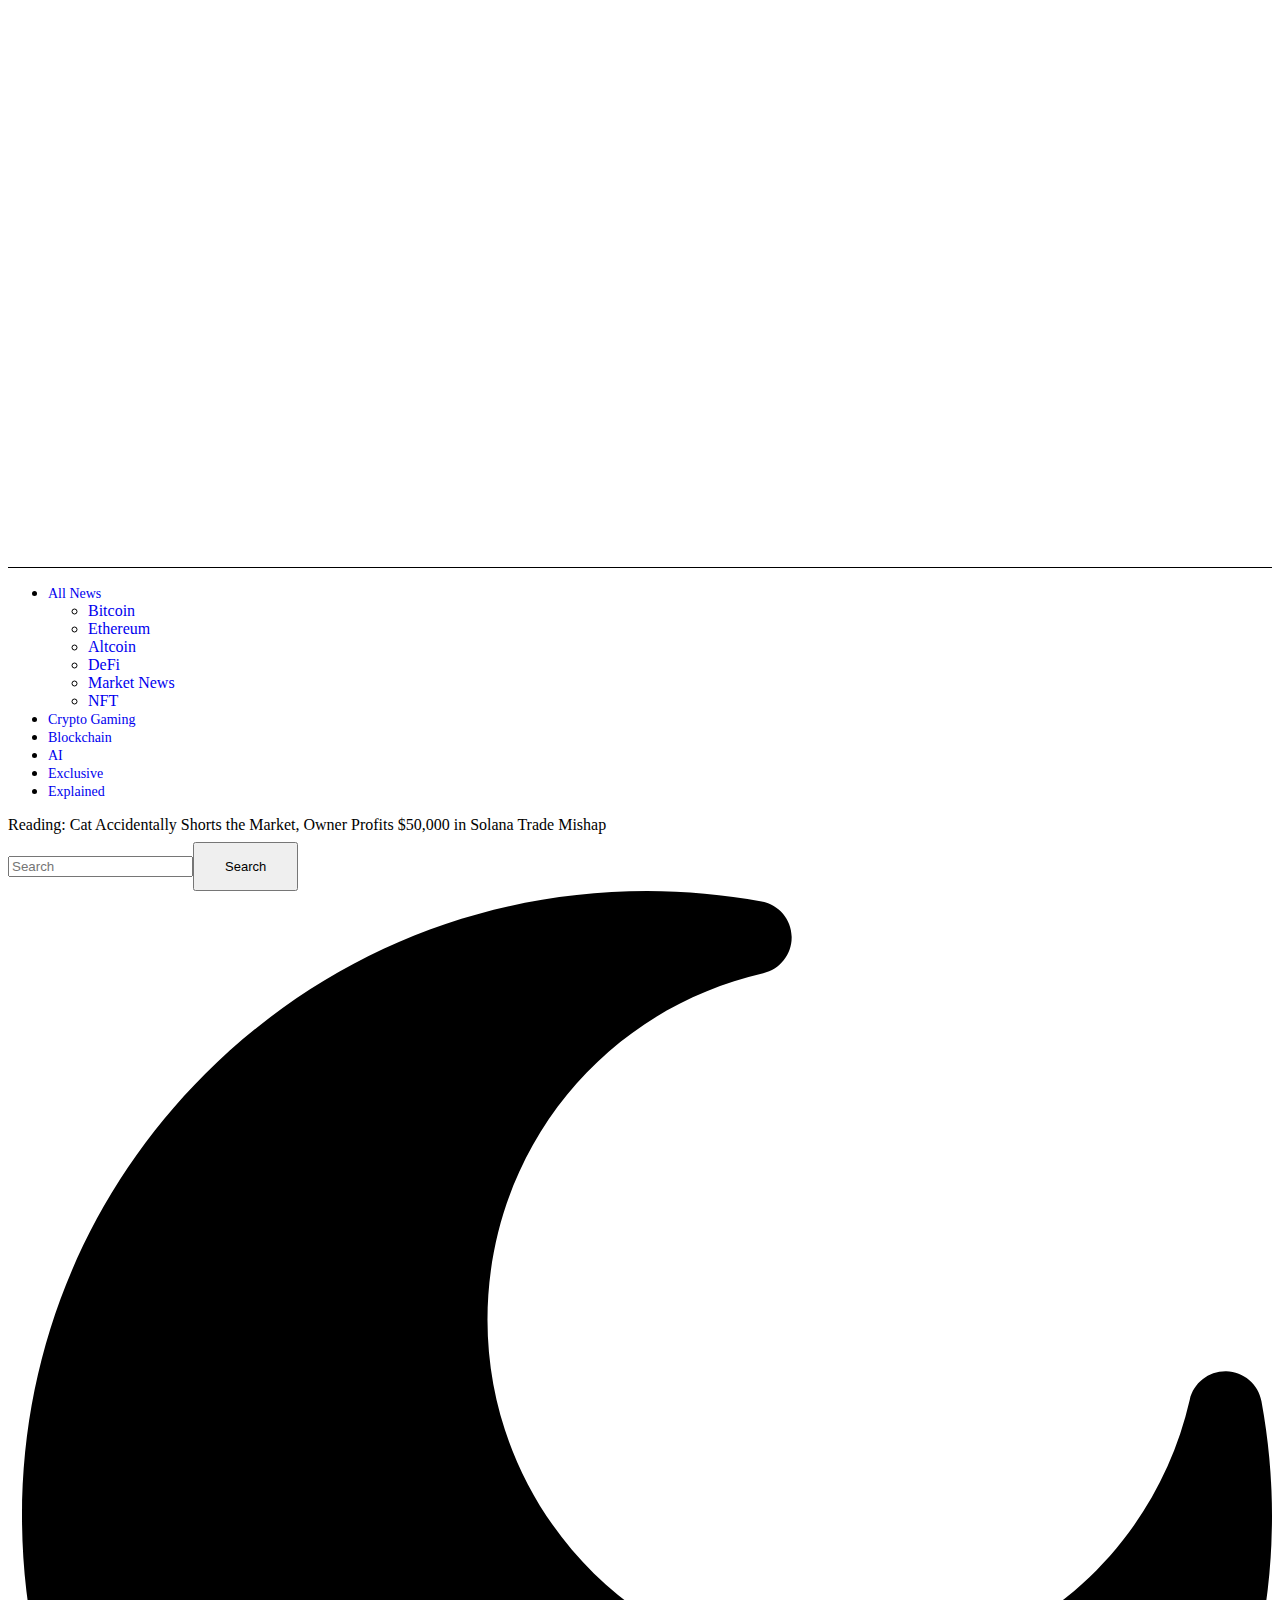
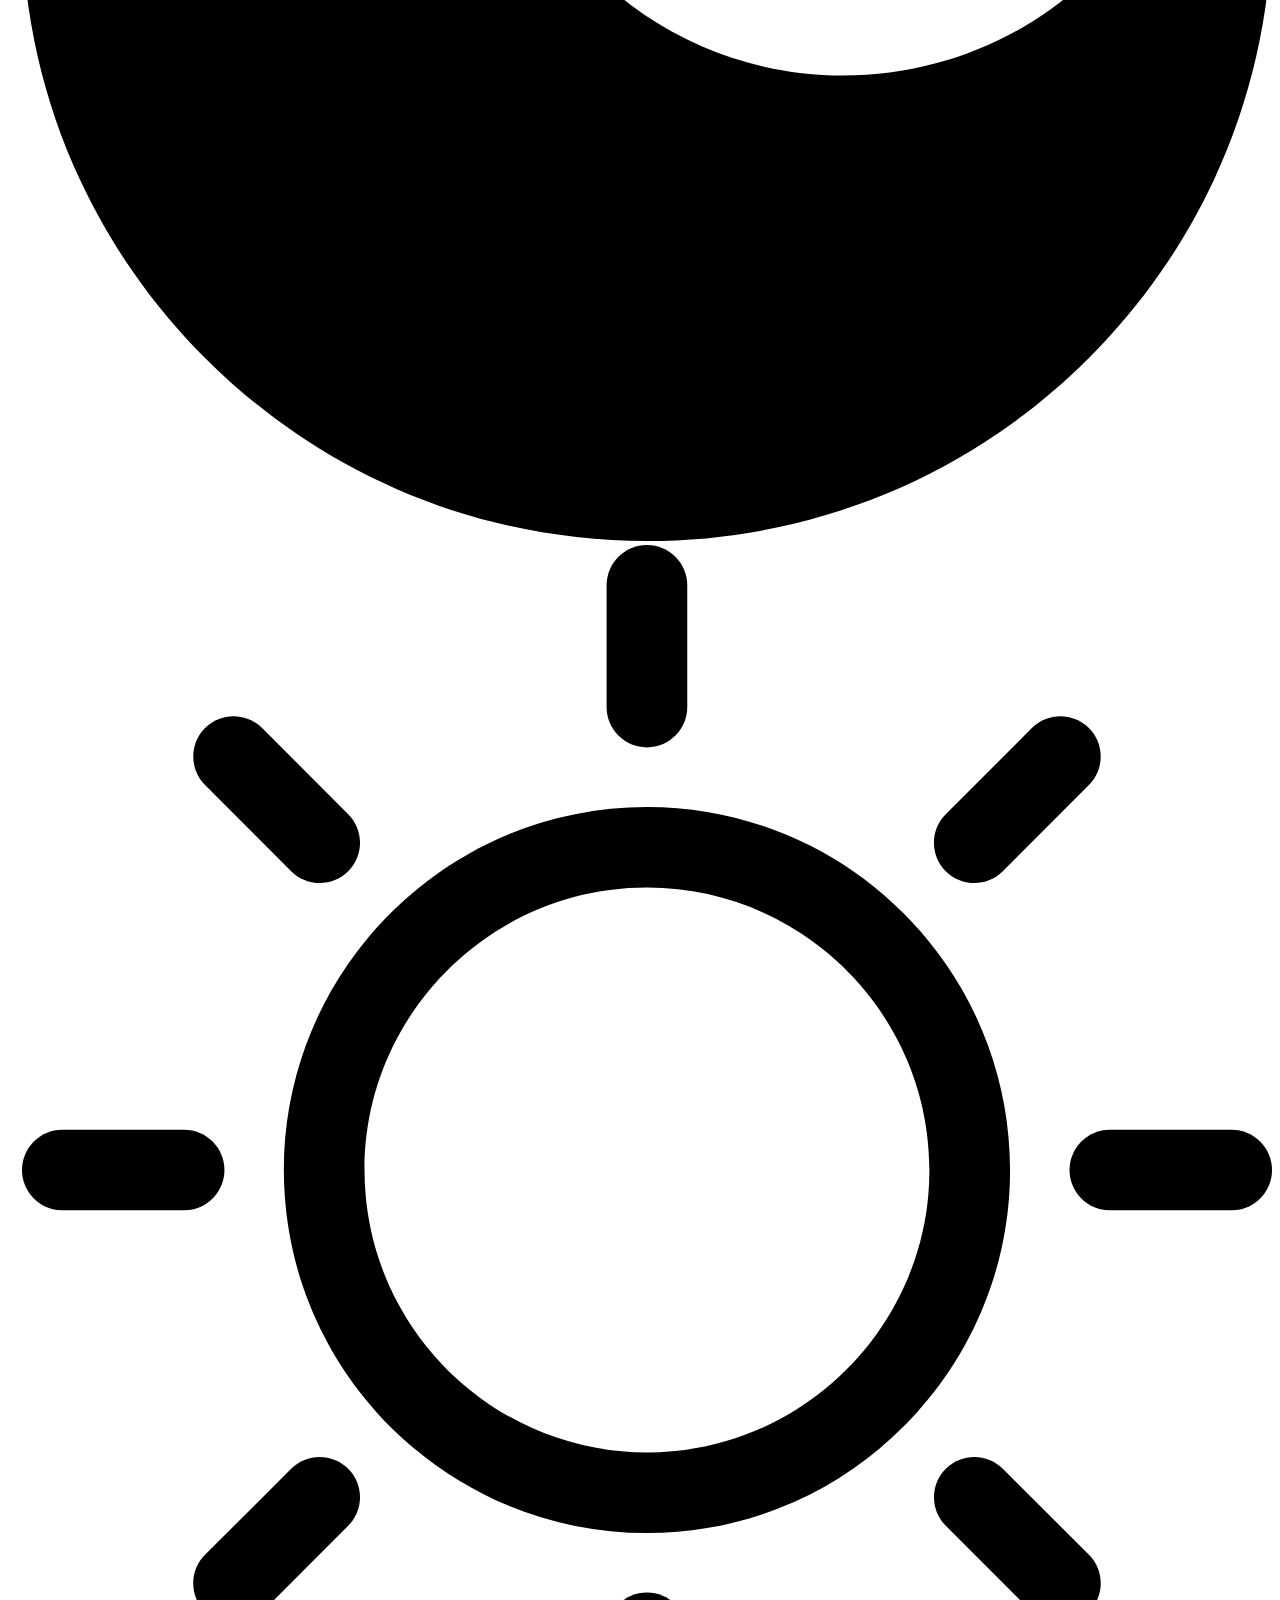
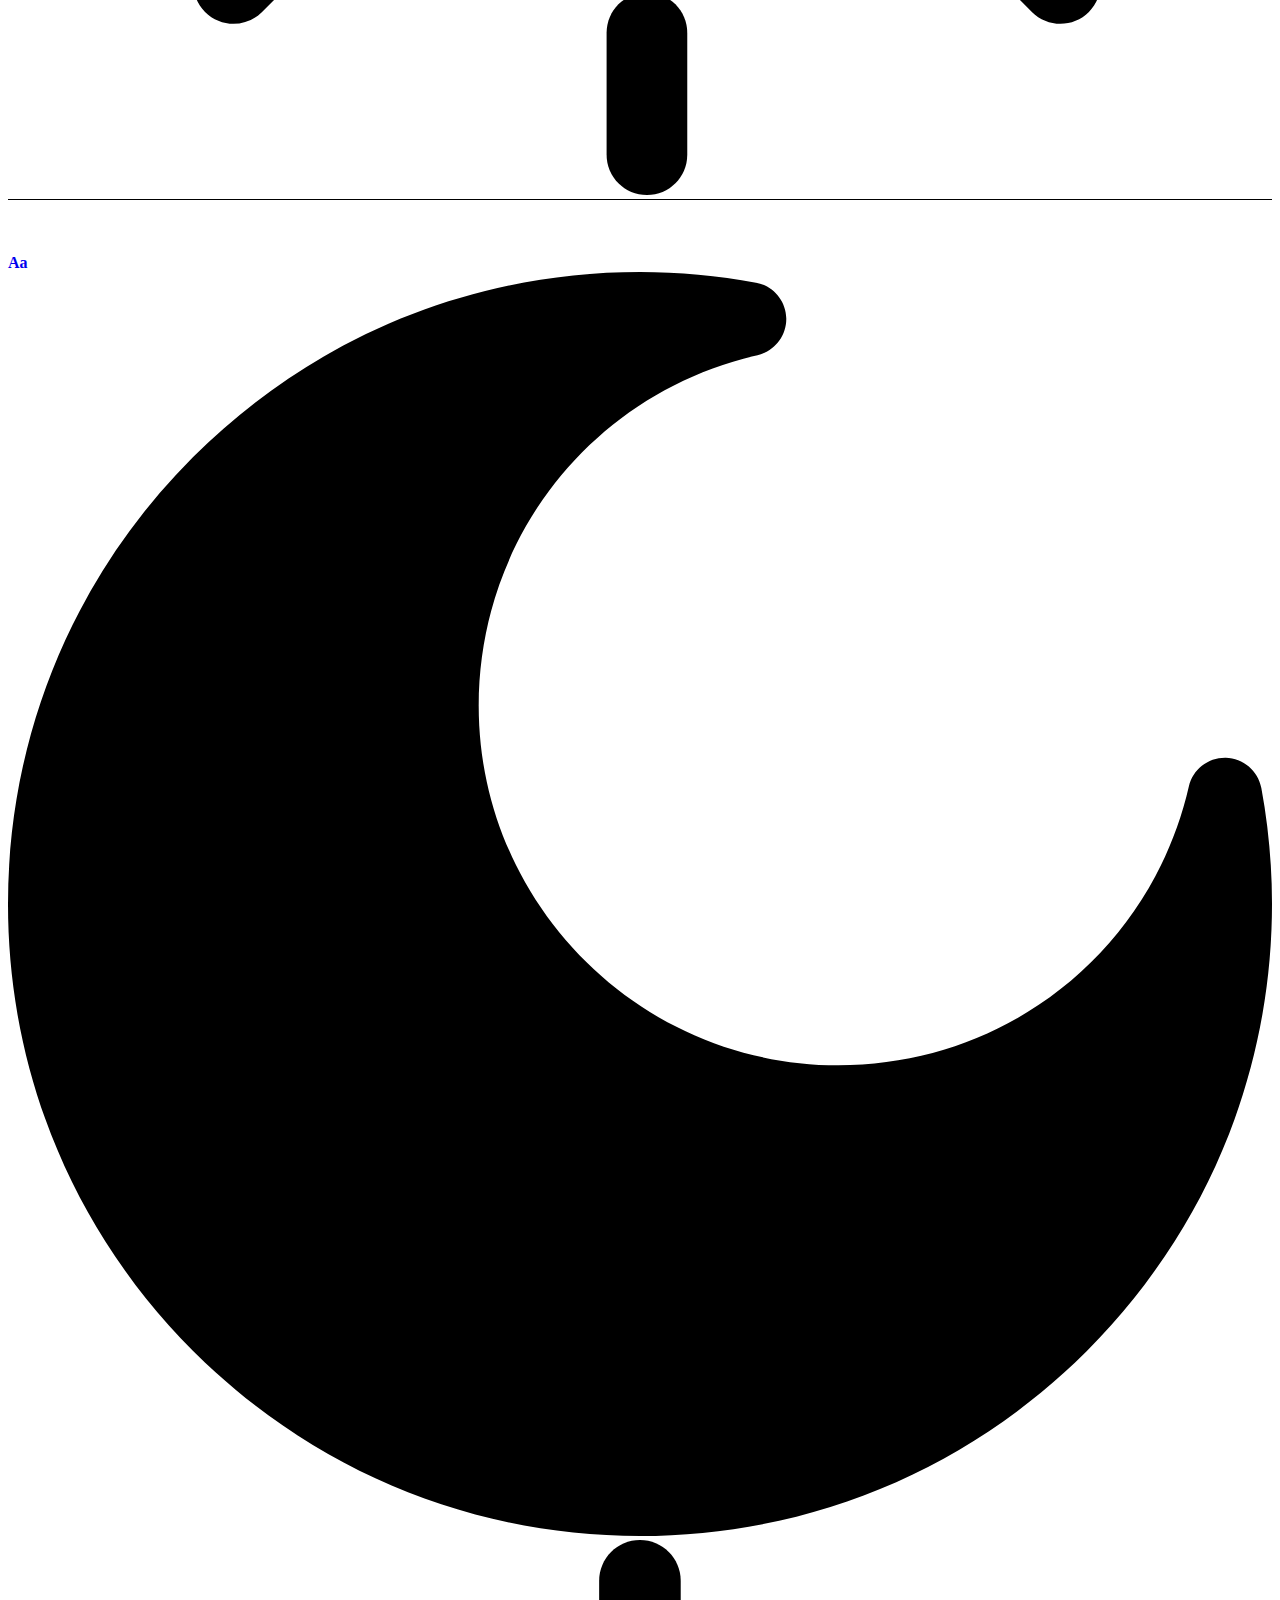
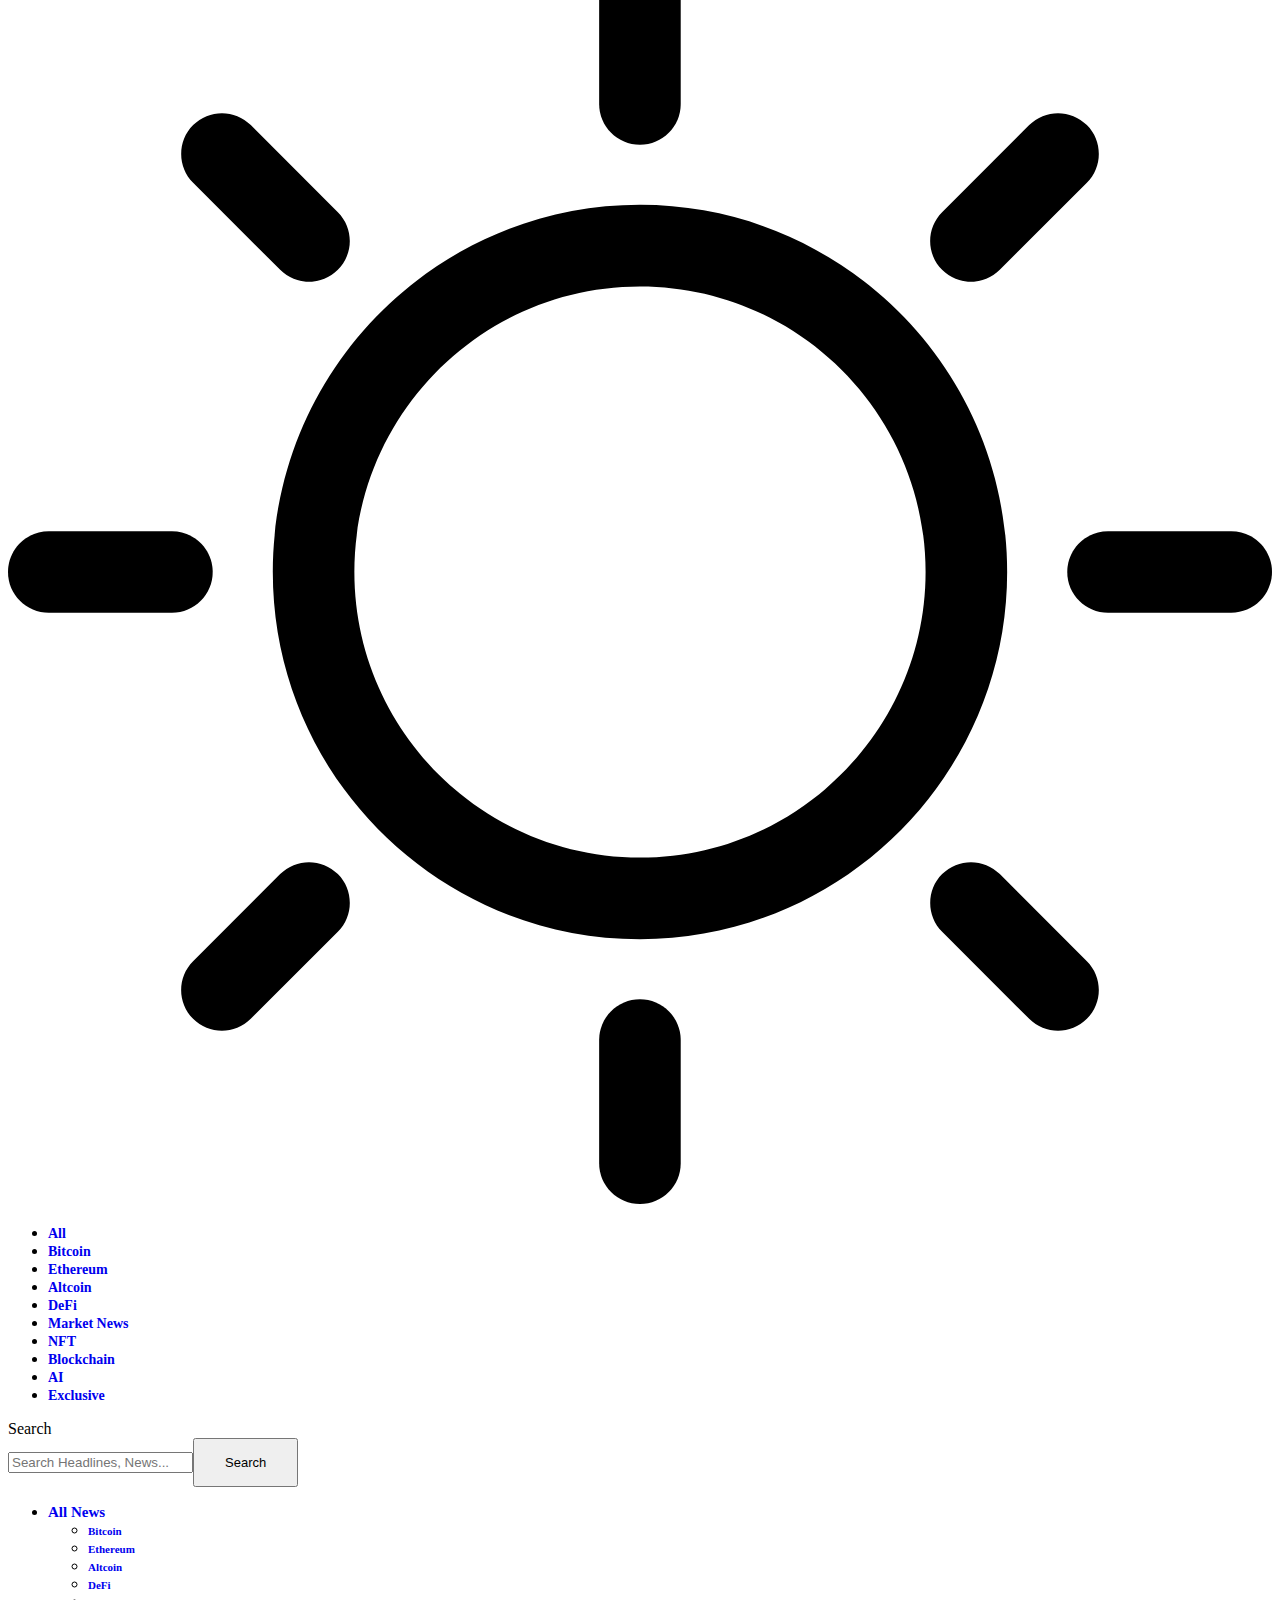
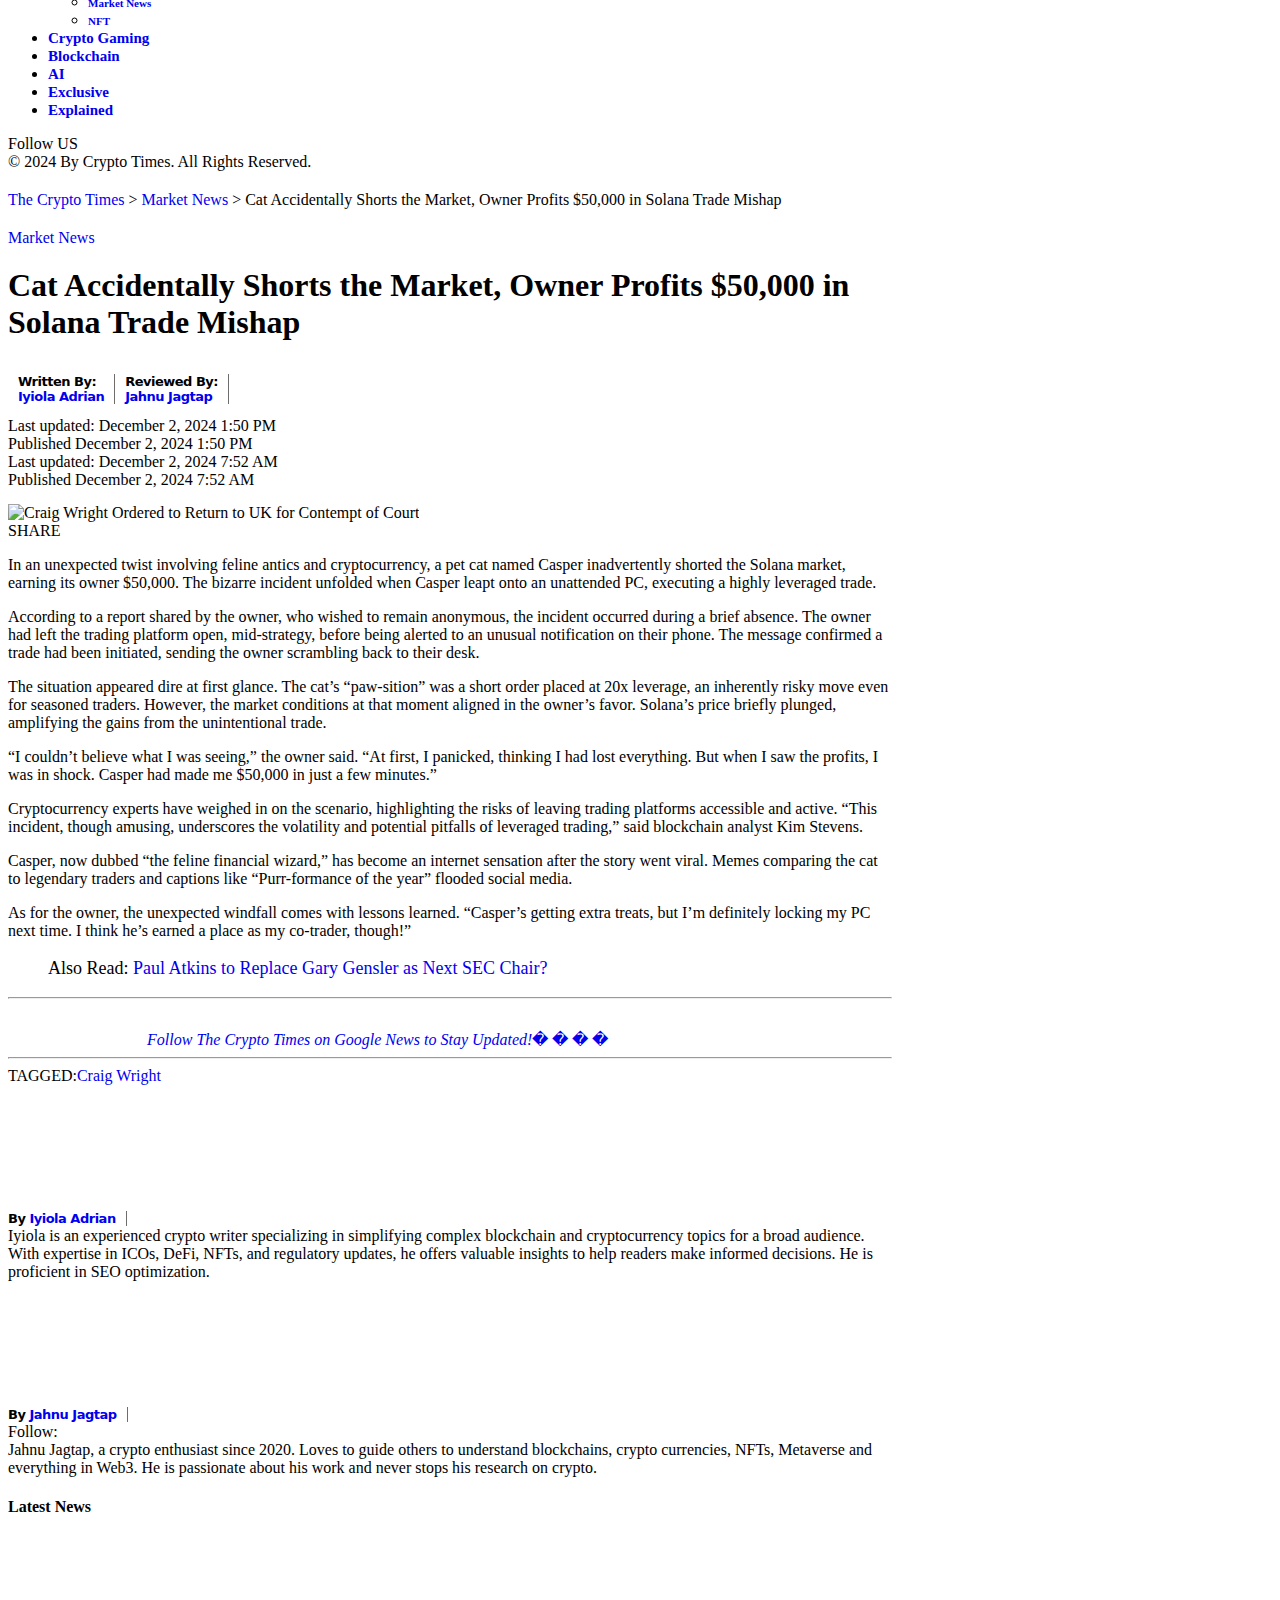
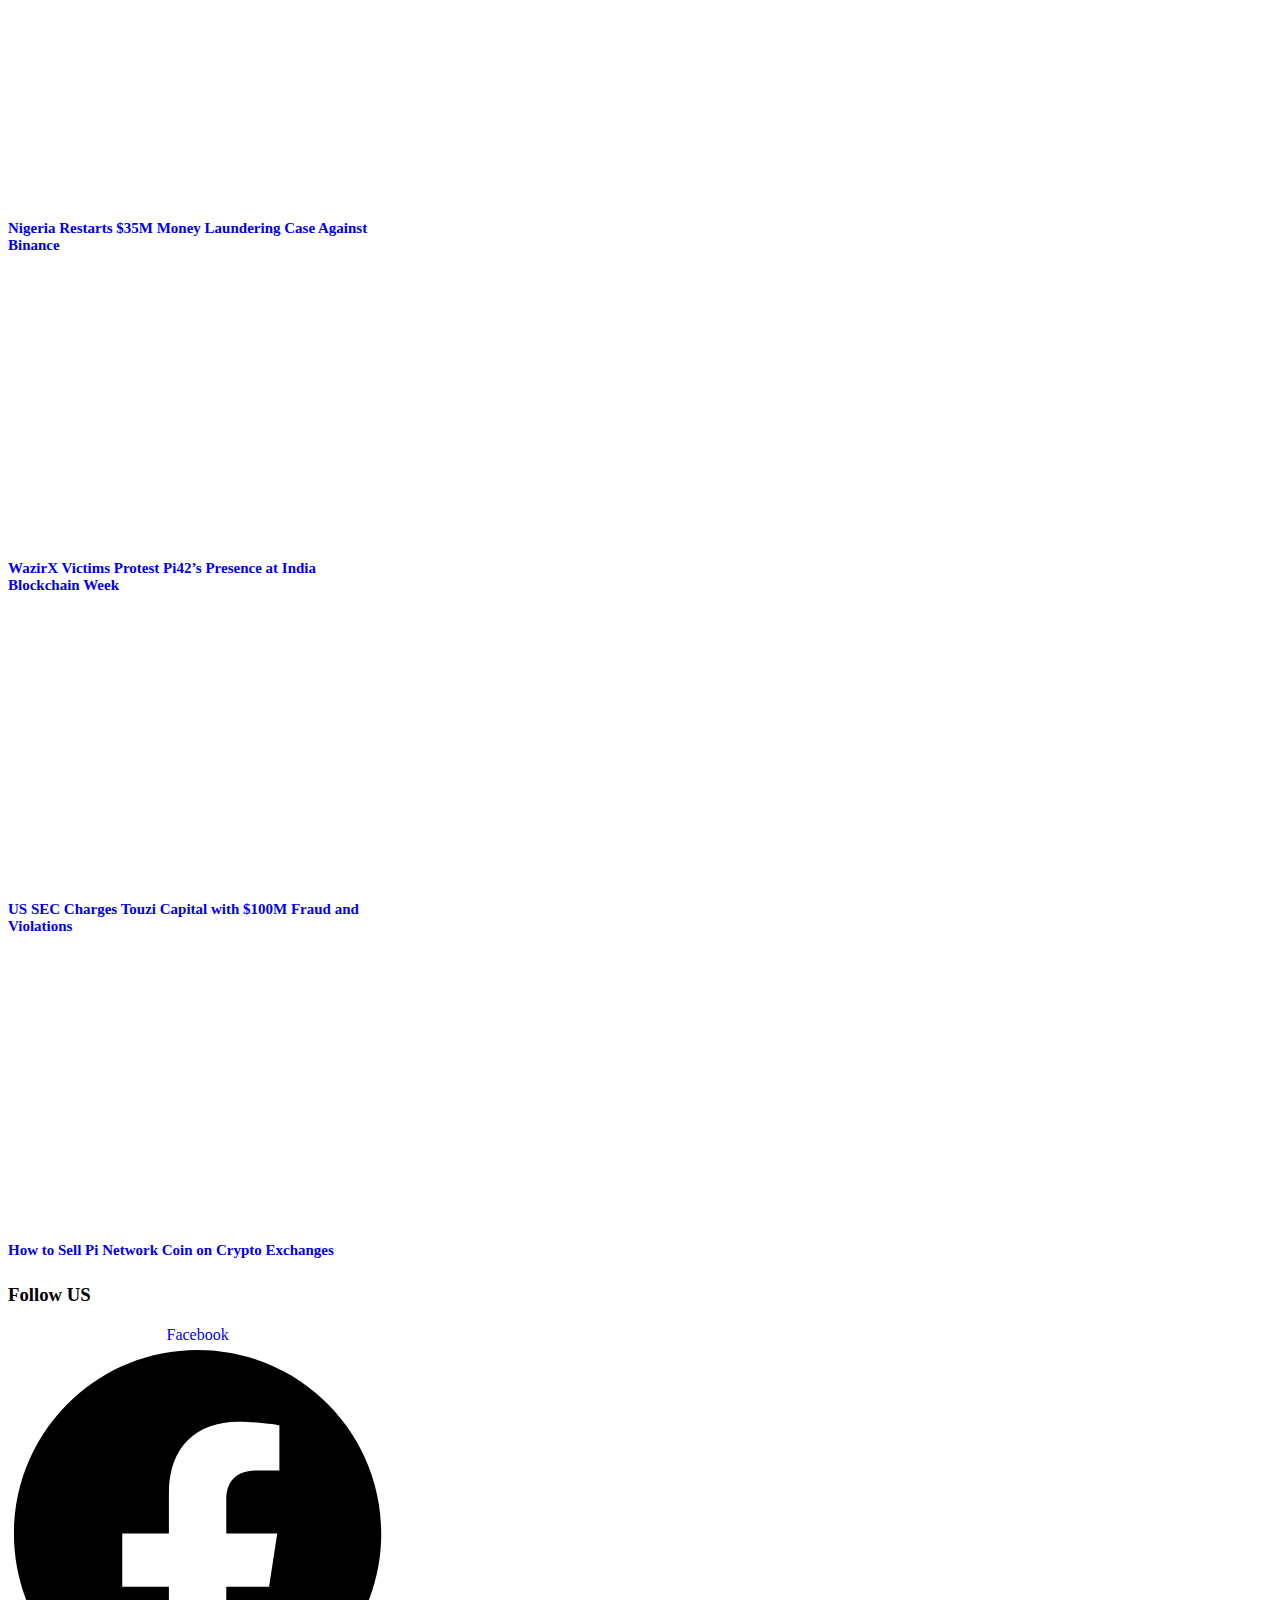
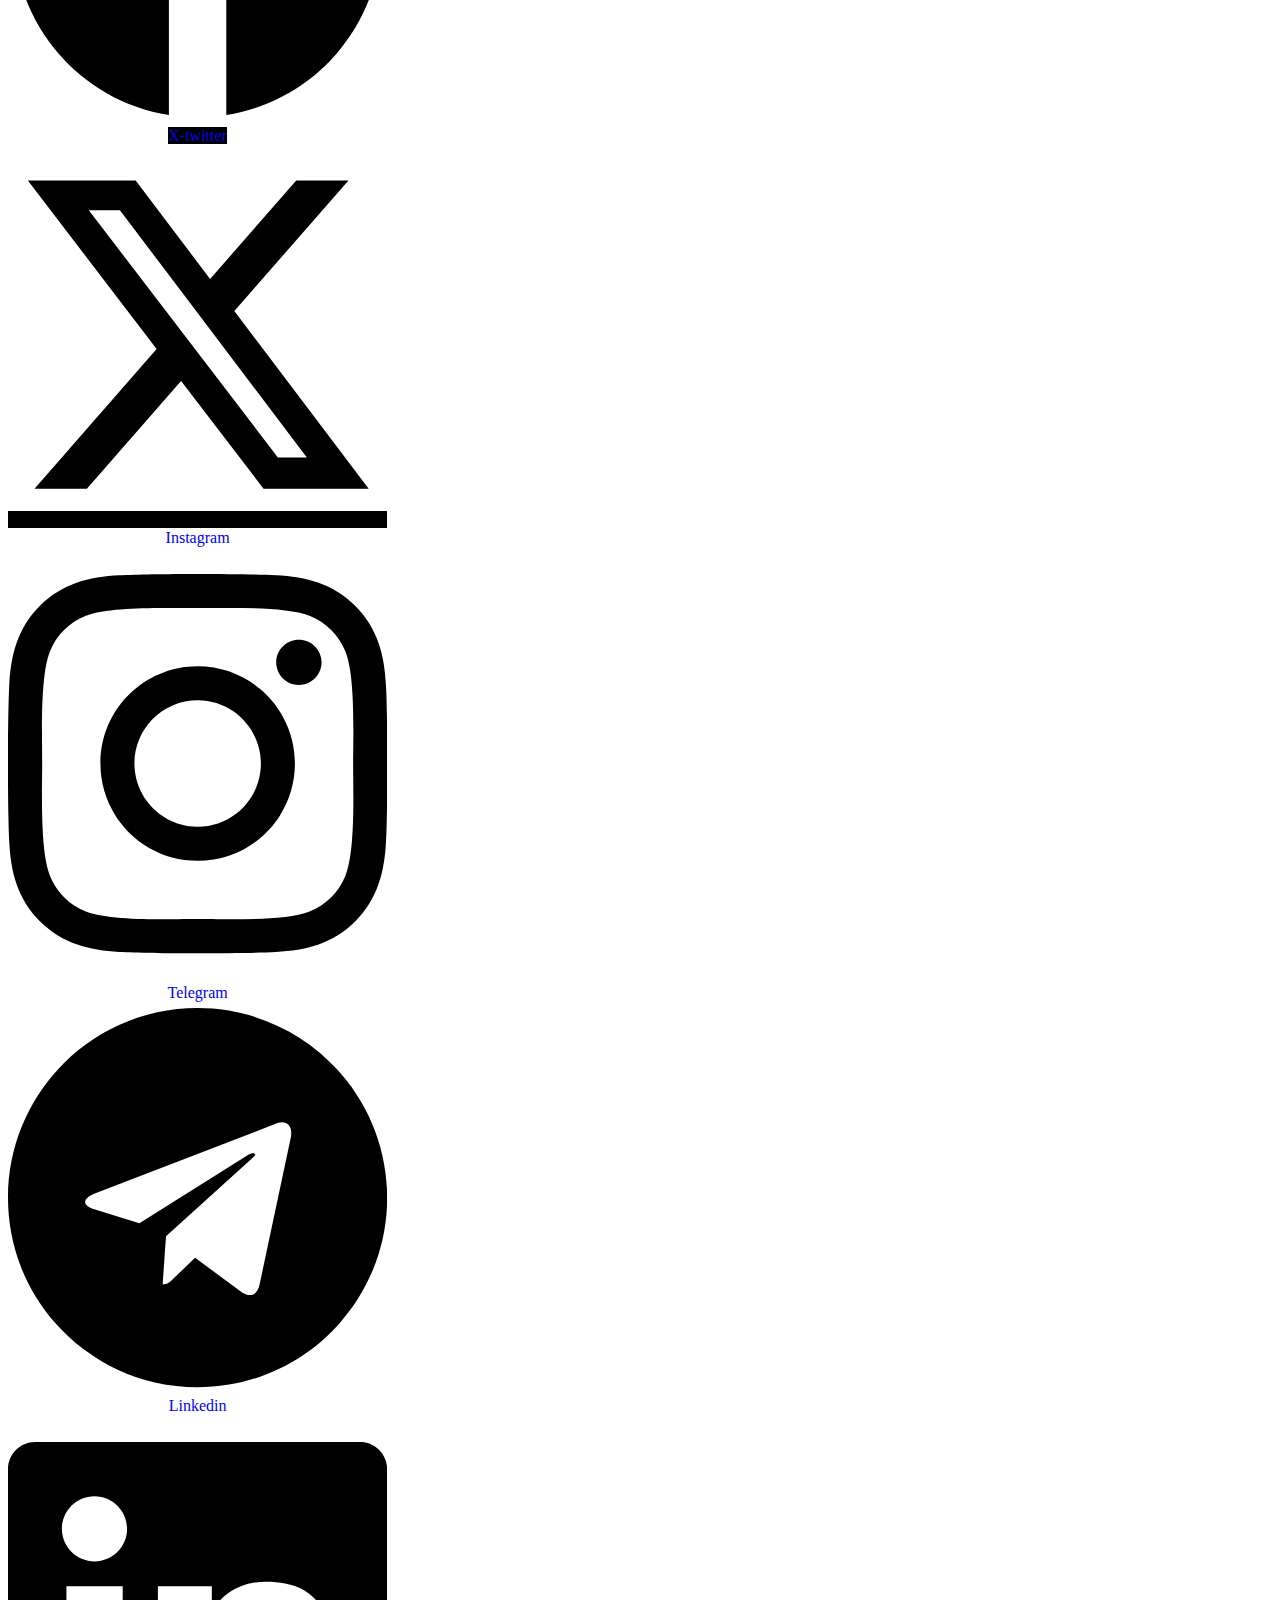
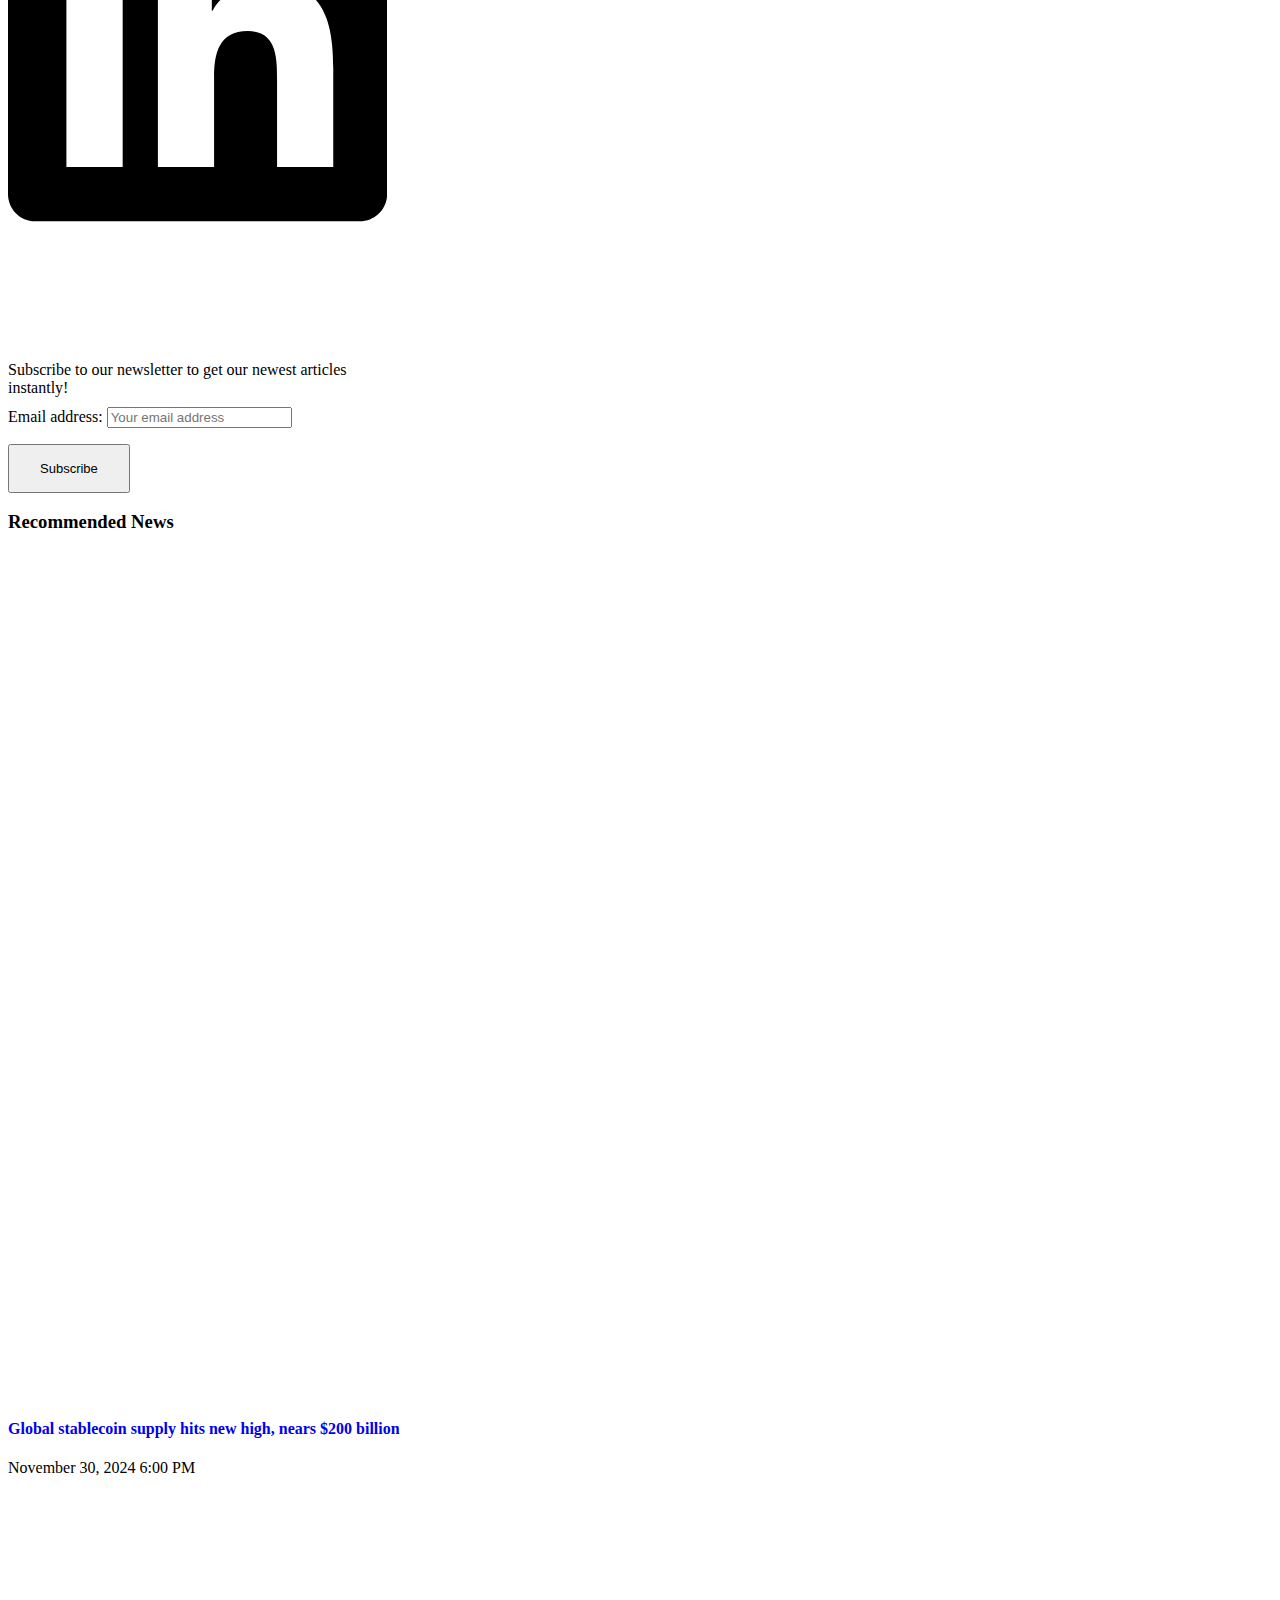
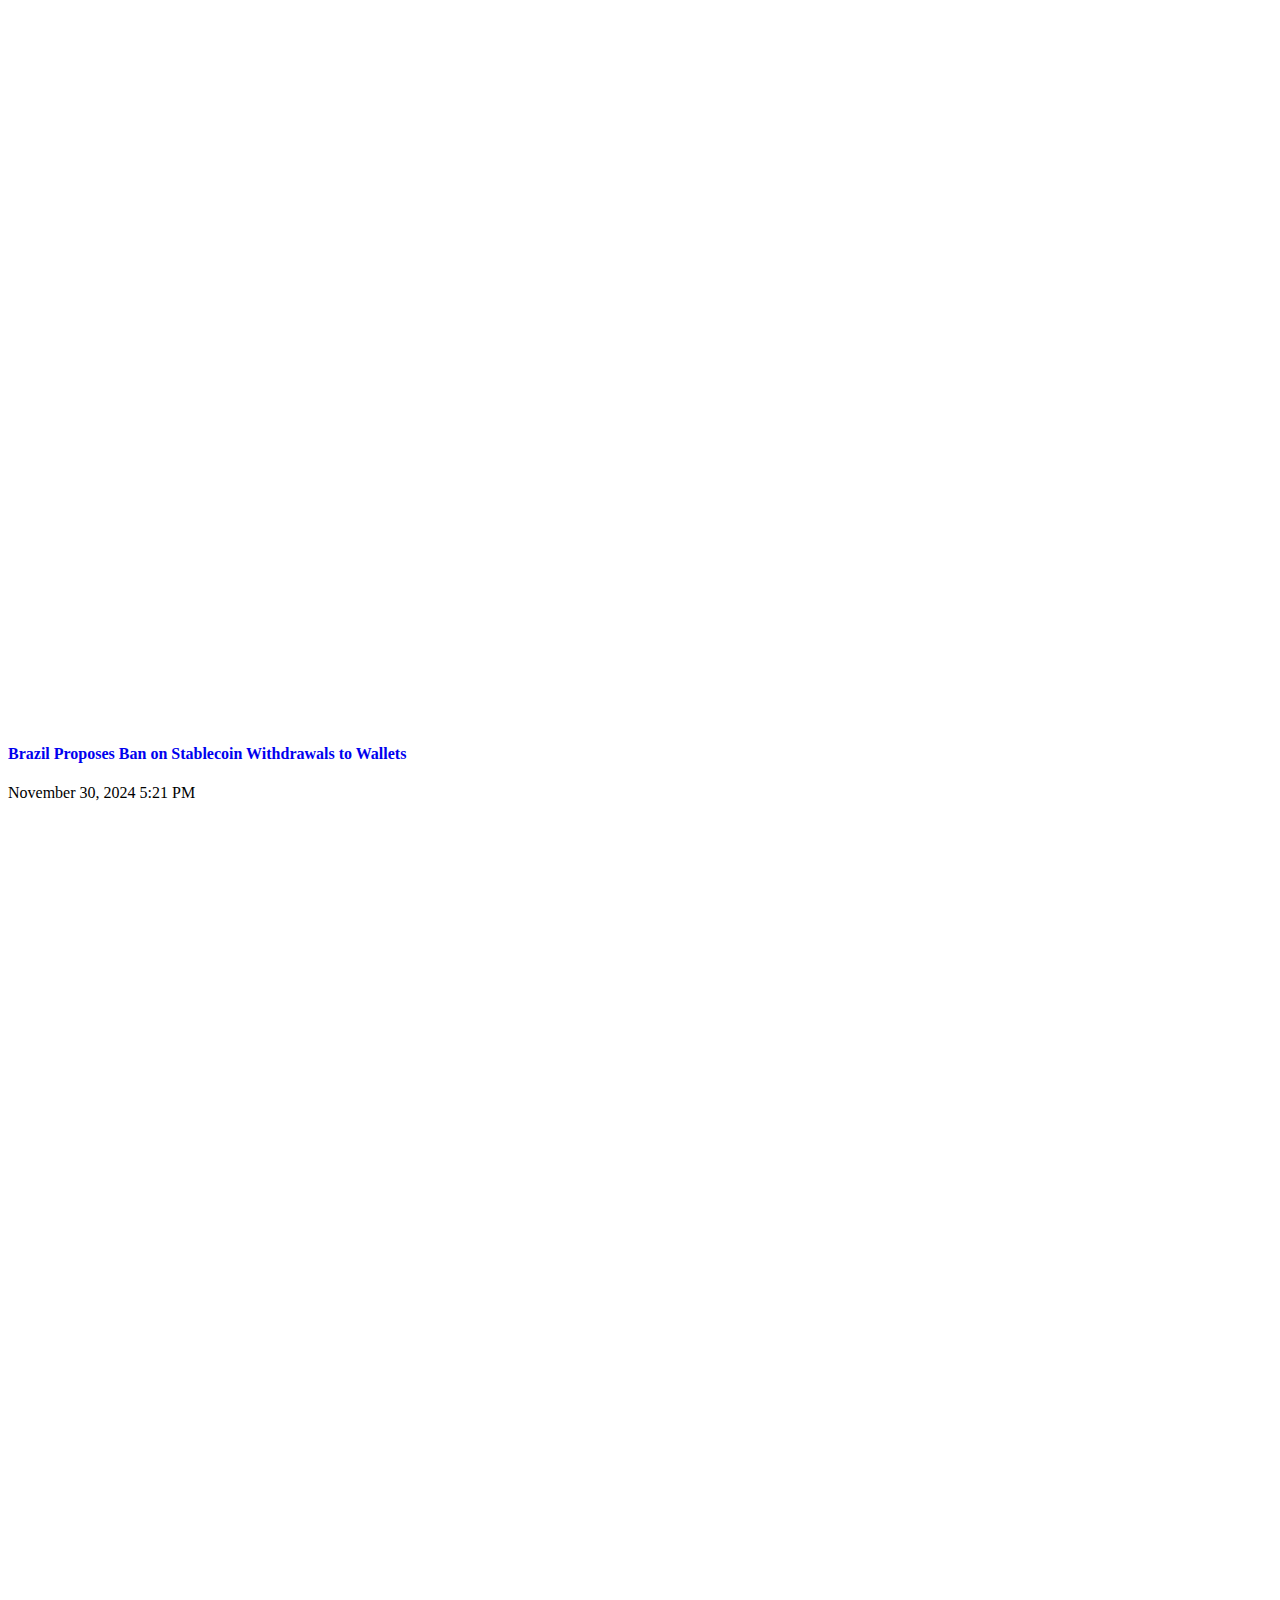
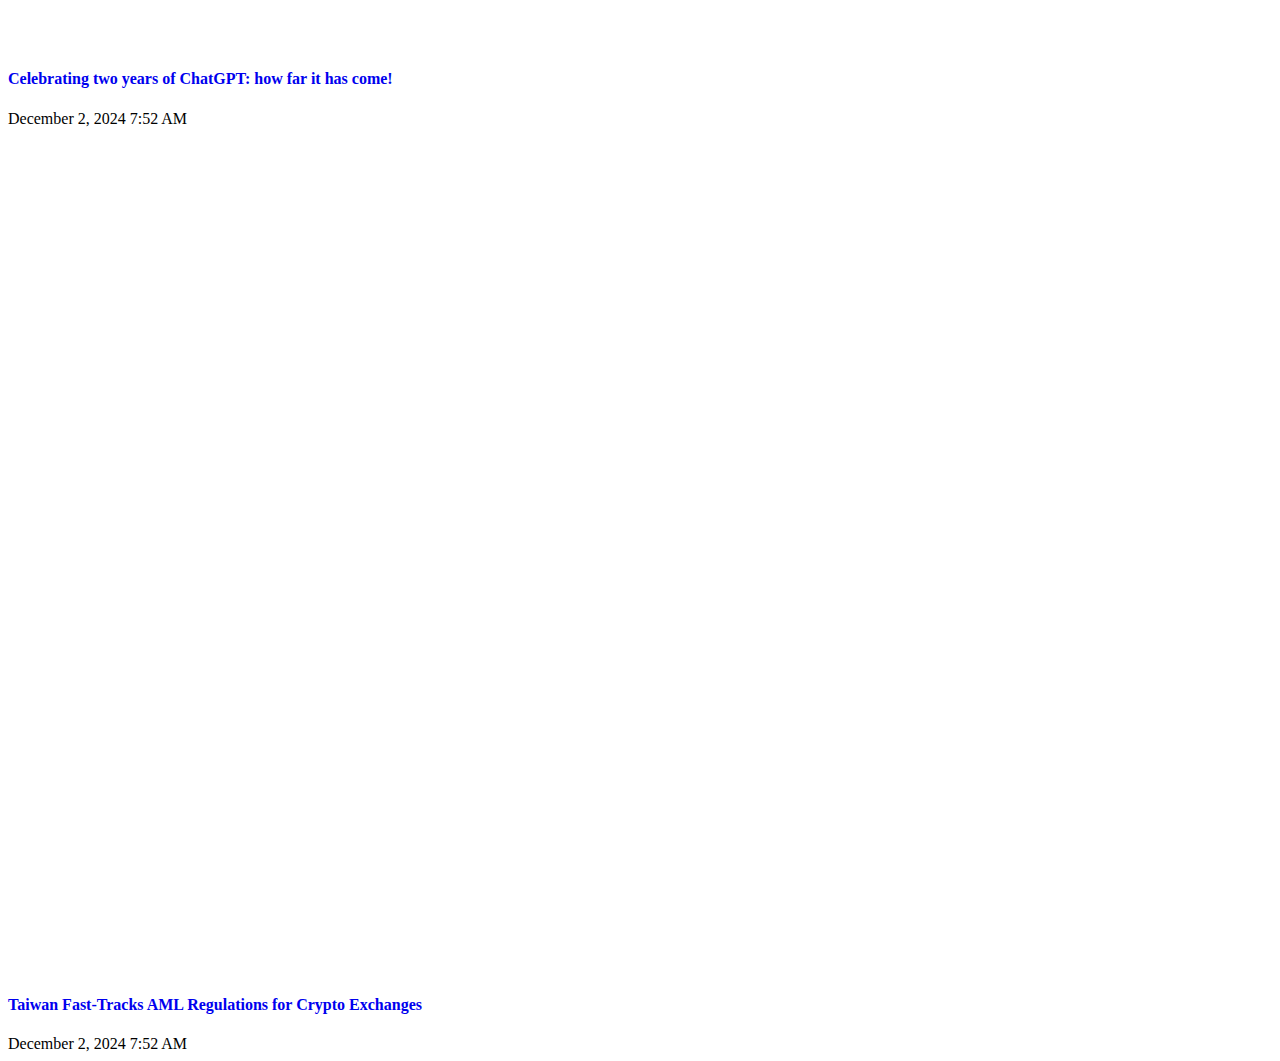
==== commit 900ac0fd: "Updated subpath with new changes" ====
--- a/cat-accidentally-shorts-market-and-profits-50000-dollars/index.html
+++ b/cat-accidentally-shorts-market-and-profits-50000-dollars/index.html
@@ -598,13 +598,13 @@
 									
 					<div class="smeta-sec desktopview">
 													<div class="smeta-bottom meta-text">
-								<time class="updated-date" datetime="2024-11-28T14:32:42+05:30">Last updated: December 2, 2024 7:59 AM</time>
+								<time class="updated-date" datetime="2024-11-28T14:32:42+05:30">Last updated: December 2, 2024 1:50 PM</time>
 							</div>
 												<div class="p-meta">
 							<div class="meta-inner is-meta">
 							
 							<span class="meta-el meta-date mobile-last-meta tablet-last-meta">
-		<i class="rbi rbi-clock" aria-hidden="true"></i>		<time class="date published" datetime="2024-11-28T01:30:22+05:30">Published December 2, 2024 7:59 AM</time>
+		<i class="rbi rbi-clock" aria-hidden="true"></i>		<time class="date published" datetime="2024-11-28T01:30:22+05:30">Published December 2, 2024 1:50 PM</time>
 		</span>							
 						</div>
 						</div>
